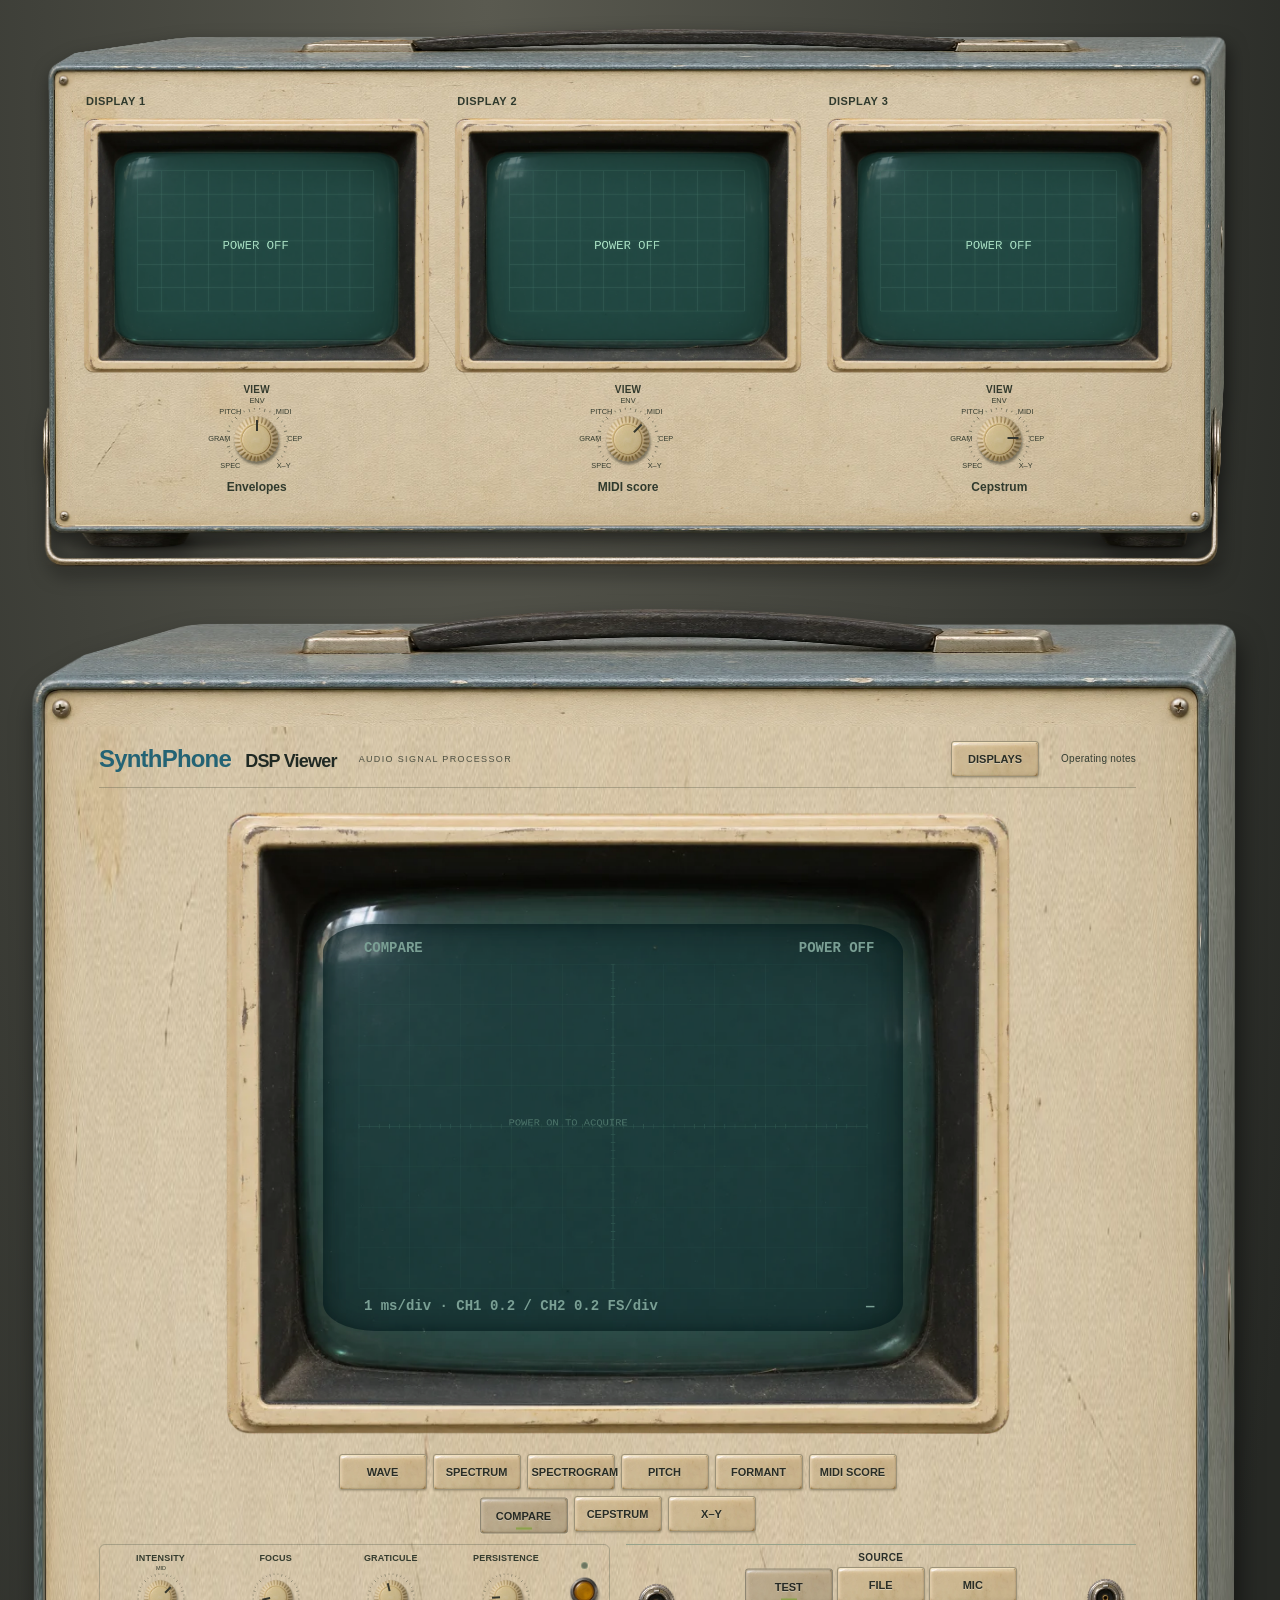
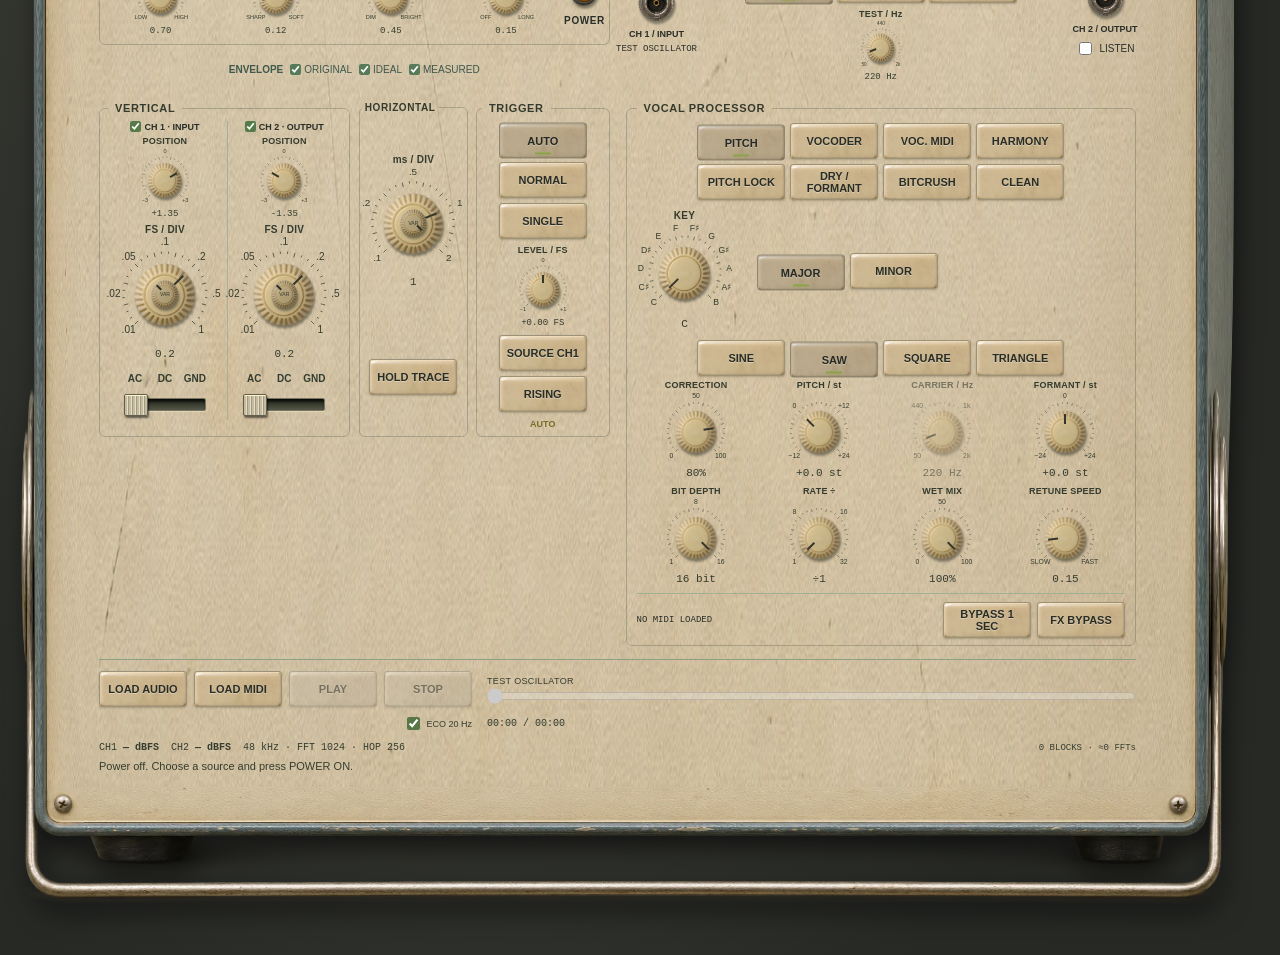
==== index.html @ 5a3a3dd5 "Deploy readable displays and physical selectors from 62c17eb" ====
<!doctype html>
<html lang="en" data-build="2e76a7329f246b1b"><head><meta charset="utf-8"><meta name="viewport" content="width=device-width,initial-scale=1"><meta name="theme-color" content="#25383b"><meta name="description" content="SynthPhone DSP Viewer: a working Rust audio processor and oscilloscope for input/output waveform, spectrum, formant, pitch and MIDI analysis."><title>SynthPhone DSP Viewer</title><link rel="stylesheet" href="instrument.css?v=2e76a7329f246b1b"><link rel="stylesheet" href="./photographic.css?v=2e76a7329f246b1b"></head>
<body><main class="bench"><div class="scope-handle" aria-hidden="true"></div><section id="analysis-bay" class="analysis-bay" aria-label="Additional displays"><div class="aux-unit"><h2>DISPLAY 1</h2><div class="aux-hood"><canvas id="aux-0" width="600" height="400" role="img" aria-label="Signal measurement 1"></canvas></div><div class="knob-mount medium aux-selector" data-id="aux-view-0" data-label="VIEW" data-values="1,2,3,4,5,7,8" data-default="3" data-ticks="SPEC,GRAM,PITCH,ENV,MIDI,CEP,X–Y"></div></div><div class="aux-unit"><h2>DISPLAY 2</h2><div class="aux-hood"><canvas id="aux-1" width="600" height="400" role="img" aria-label="Signal measurement 2"></canvas></div><div class="knob-mount medium aux-selector" data-id="aux-view-1" data-label="VIEW" data-values="1,2,3,4,5,7,8" data-default="4" data-ticks="SPEC,GRAM,PITCH,ENV,MIDI,CEP,X–Y"></div></div><div class="aux-unit"><h2>DISPLAY 3</h2><div class="aux-hood"><canvas id="aux-2" width="600" height="400" role="img" aria-label="Signal measurement 3"></canvas></div><div class="knob-mount medium aux-selector" data-id="aux-view-2" data-label="VIEW" data-values="1,2,3,4,5,7,8" data-default="5" data-ticks="SPEC,GRAM,PITCH,ENV,MIDI,CEP,X–Y"></div></div></section><section class="instrument" data-mode="1" aria-label="SynthPhone DSP Viewer oscilloscope">
<div class="fastener top-left" aria-hidden="true"></div><div class="fastener top-right" aria-hidden="true"></div><div class="fastener bottom-left" aria-hidden="true"></div><div class="fastener bottom-right" aria-hidden="true"></div>
<header class="nameplate"><h1><span>SynthPhone</span> DSP Viewer</h1><span class="plate-spec">AUDIO SIGNAL PROCESSOR</span><button id="analysis-toggle" aria-expanded="true" aria-controls="analysis-bay">DISPLAYS</button><button id="help-button" class="flat-button" aria-controls="manual" aria-expanded="false">Operating notes</button></header>
<div class="front-panel"><div class="display-column">
<div class="crt-hood"><div class="hood-inner"><div class="crt-glass"><canvas id="grid" width="1000" height="800" aria-hidden="true"></canvas><canvas id="scope" width="1000" height="800" aria-label="Live input and output measurement display"></canvas><div class="crt-readout crt-top"><span id="view-label">COMPARE</span><span id="screen-state">POWER OFF</span></div><div class="crt-readout crt-bottom"><span id="screen-scale">1 ms/div · 0.1 FS/div</span><span id="measurement">—</span></div><div class="glass-reflection" aria-hidden="true"></div></div></div></div>
<div class="measurement-bank" role="group" aria-label="Display measurement"><button data-view="0">WAVE</button><button data-view="1">SPECTRUM</button><button data-view="2">SPECTROGRAM</button><button data-view="3">PITCH</button><button data-view="4">FORMANT</button><button data-view="5">MIDI SCORE</button><button data-view="6" class="selected" aria-pressed="true">COMPARE</button><button data-view="7">CEPSTRUM</button><button data-view="8">X–Y</button></div>
<div class="crt-adjustments"><div class="knob-mount small" data-id="intensity" data-label="INTENSITY" data-min="0.1" data-max="1" data-step="0.01" data-default="0.7" data-ticks="LOW,MID,HIGH"></div><div class="knob-mount small" data-id="focus" data-label="FOCUS" data-min="0" data-max="1" data-step="0.01" data-default="0.12" data-ticks="SHARP,SOFT"></div><div class="knob-mount small" data-id="illumination" data-label="GRATICULE" data-min="0" data-max="1" data-step="0.01" data-default="0.45" data-ticks="DIM,BRIGHT"></div><div class="knob-mount small" data-id="persistence" data-label="PERSISTENCE" data-min="0" data-max="1" data-step="0.01" data-default="0.15" data-ticks="OFF,LONG"></div><div class="power-control"><span id="power-led" class="indicator"></span><button id="power" aria-label="Power" class="power-rocker" aria-pressed="false">POWER ON</button><small>POWER</small></div></div>
<div class="overlay-switches" role="group" aria-label="Spectral envelope curves"><span>ENVELOPE</span><label><input id="env-before" type="checkbox" checked>ORIGINAL</label><label><input id="env-ideal" type="checkbox" checked>IDEAL</label><label><input id="env-actual" type="checkbox" checked>MEASURED</label></div>
<div class="patch-row"><div class="patch-point"><button id="patch-input" class="bnc" aria-label="Input connector: load audio file"><span></span></button><b>CH 1 / INPUT</b><small id="source-name">TEST OSCILLATOR</small></div><div class="source-switch"><span>SOURCE</span><div class="button-strip" role="group" aria-label="Audio source"><button data-source="tone" class="selected">TEST</button><button data-source="file">FILE</button><button data-source="mic">MIC</button></div><select id="source" class="sr-only" aria-label="Audio source"><option value="tone">Test oscillator</option><option value="file">Audio file</option><option value="mic">Microphone</option></select><div class="knob-mount tiny" data-id="test-frequency" data-label="TEST / Hz" data-min="50" data-max="2000" data-step="1" data-default="220" data-ticks="50,440,2k"></div></div><div class="patch-point"><button id="patch-output" class="bnc" aria-label="Output connector: toggle listening" aria-pressed="false"><span></span></button><b>CH 2 / OUTPUT</b><label class="listen-label"><input type="checkbox" id="monitor">LISTEN</label></div></div>
</div>
<div class="controls-column"><div class="scope-controls">
<fieldset class="vertical-bank"><legend>VERTICAL</legend><div class="channel-pair"><div class="channel-control"><label class="channel-enable"><input id="show-a" type="checkbox" checked>CH 1 · INPUT</label><div class="knob-mount small" data-id="position-a" data-label="POSITION" data-min="-3" data-max="3" data-step="0.05" data-default="1.35" data-ticks="−3,0,+3"></div><div class="knob-mount large" data-id="vertical" data-label="FS / DIV" data-values="0.01,0.02,0.05,0.1,0.2,0.5,1" data-default="4" data-ticks=".01,.02,.05,.1,.2,.5,1"></div><div class="coupling" role="radiogroup" aria-label="Input coupling"><label><input type="radio" name="coupling-a" value="0" checked>AC</label><label><input type="radio" name="coupling-a" value="1">DC</label><label><input type="radio" name="coupling-a" value="2">GND</label></div></div><div class="channel-control"><label class="channel-enable"><input id="show-b" type="checkbox" checked>CH 2 · OUTPUT</label><div class="knob-mount small" data-id="position-b" data-label="POSITION" data-min="-3" data-max="3" data-step="0.05" data-default="-1.35" data-ticks="−3,0,+3"></div><div class="knob-mount large" data-id="vertical-out" data-label="FS / DIV" data-values="0.01,0.02,0.05,0.1,0.2,0.5,1" data-default="4" data-ticks=".01,.02,.05,.1,.2,.5,1"></div><div class="coupling" role="radiogroup" aria-label="Output coupling"><label><input type="radio" name="coupling-b" value="0" checked>AC</label><label><input type="radio" name="coupling-b" value="1">DC</label><label><input type="radio" name="coupling-b" value="2">GND</label></div></div></div></fieldset>
<div class="sweep-trigger"><fieldset class="horizontal-bank"><legend>HORIZONTAL</legend><div class="knob-mount large" data-id="timebase" data-label="ms / DIV" data-values="0.1,0.2,0.5,1,2" data-default="3" data-ticks=".1,.2,.5,1,2"></div><button id="freeze" class="square-button" aria-pressed="false">HOLD TRACE</button></fieldset><fieldset class="trigger-bank"><legend>TRIGGER</legend><div class="button-strip" role="group" aria-label="Trigger mode"><button data-trigger="0" class="selected">AUTO</button><button data-trigger="1">NORMAL</button><button data-trigger="2">SINGLE</button></div><div class="knob-mount small" data-id="trigger-level" data-label="LEVEL / FS" data-min="-1" data-max="1" data-step="0.01" data-default="0" data-ticks="−1,0,+1"></div><div class="trigger-switches"><button id="trigger-source" aria-pressed="false">SOURCE CH1</button><button id="trigger-slope" aria-pressed="false">RISING</button></div><span id="trigger-led" class="trigger-lamp">AUTO</span></fieldset></div>
</div>
<fieldset class="processor-bank"><legend>VOCAL PROCESSOR</legend><div class="mode-bank" role="group" aria-label="Processing mode"><button data-effect="1" class="selected">PITCH</button><button data-effect="2">VOCODER</button><button data-effect="6">VOC. MIDI</button><button data-effect="4">HARMONY</button><button data-effect="7">PITCH LOCK</button><button data-effect="5">DRY / FORMANT</button><button data-effect="3">BITCRUSH</button><button data-effect="0">CLEAN</button></div><select id="effect" class="sr-only" aria-label="Processing mode"><option value="0">Clean</option><option value="1" selected>Pitch correction</option><option value="2">Vocoder</option><option value="3">Bitcrusher</option><option value="4">Harmony (MIDI)</option><option value="5">Dry / formant</option><option value="6">Vocoder harmony (MIDI)</option><option value="7">Pitch lock (MIDI)</option></select>
<div class="processor-selectors"><div class="knob-mount medium key-selector" data-id="key" data-label="KEY" data-min="0" data-max="11" data-step="1" data-default="0" data-ticks="C,C♯,D,D♯,E,F,F♯,G,G♯,A,A♯,B"></div><div class="scale-bank" role="group" aria-label="Scale"><button data-scale="0" aria-pressed="true" class="selected">MAJOR</button><button data-scale="12" aria-pressed="false">MINOR</button><input type="hidden" id="scale" value="0"></div><div class="carrier-wave" role="group" aria-label="Carrier waveform"><button data-carrier="0">SINE</button><button data-carrier="1" class="selected">SAW</button><button data-carrier="2">SQUARE</button><button data-carrier="3">TRIANGLE</button></div><input type="hidden" id="carrier" value="1"></div>
<div class="dsp-knobs"><div class="mode-pitch"><div class="knob-mount medium" data-id="strength" data-label="CORRECTION" data-min="0" data-max="1" data-step="0.01" data-default="0.8" data-ticks="0,50,100" data-unit="%"></div></div><div class="mode-harmony"><div class="knob-mount medium" data-id="harmony-strength" data-label="HARMONY CORR." data-min="0" data-max="1" data-step="0.01" data-default="0.8" data-ticks="0,50,100" data-unit="%"></div></div><div class="mode-pitch"><div class="knob-mount medium" data-id="shift" data-label="PITCH / st" data-min="-12" data-max="24" data-step="0.5" data-default="0" data-ticks="−12,0,+12,+24"></div></div><div class="mode-harmony"><div class="knob-mount medium" data-id="harmony-shift" data-label="HARMONY / st" data-min="-12" data-max="24" data-step="0.5" data-default="0" data-ticks="−12,0,+12,+24"></div></div><div class="knob-mount medium" data-id="frequency" data-label="CARRIER / Hz" data-min="50" data-max="2000" data-step="1" data-default="220" data-ticks="50,440,1k,2k"></div><div class="knob-mount medium" data-id="formant" data-label="FORMANT / st" data-min="-24" data-max="24" data-step="0.5" data-default="0" data-ticks="−24,0,+24"></div><div class="knob-mount medium" data-id="bits" data-label="BIT DEPTH" data-min="1" data-max="16" data-step="1" data-default="16" data-ticks="1,8,16"></div><div class="knob-mount medium" data-id="reduction" data-label="RATE ÷" data-min="1" data-max="32" data-step="1" data-default="1" data-ticks="1,8,16,32"></div><div class="knob-mount medium" data-id="mix" data-label="WET MIX" data-min="0" data-max="1" data-step="0.01" data-default="1" data-ticks="0,50,100" data-unit="%"></div><div class="knob-mount medium" data-id="speed" data-label="RETUNE SPEED" data-min="0.01" data-max="1" data-step="0.01" data-default="0.15" data-ticks="SLOW,FAST"></div></div>
<div class="processor-bottom"><span id="midi-name">NO MIDI LOADED</span><button id="bypass-now">BYPASS 1 SEC</button><button id="bypass" aria-pressed="false">FX BYPASS</button></div></fieldset>
</div></div>
<div class="transport"><button id="load-audio">LOAD AUDIO</button><button id="load-midi">LOAD MIDI</button><button id="play" disabled>PLAY</button><button id="stop" disabled>STOP</button><div class="seek-control"><label id="transport-name" for="seek">TEST OSCILLATOR</label><input id="seek" type="range" min="0" max="1000" value="0" step="0.5" aria-label="Audio file position" disabled></div><output id="play-time">00:00 / 00:00</output><label class="eco-switch"><input id="eco" type="checkbox" checked>ECO 20 Hz</label></div>
<div class="measurement-strip"><span>CH1 <output id="input-level">— dBFS</output></span><span>CH2 <output id="output-level">— dBFS</output></span><span id="engine-info">48 kHz · FFT 1024 · HOP 256</span><span id="stats" title="FFT count and operation comparisons are estimates; the audio block count is measured.">0 BLOCKS · 0 FFTs</span></div><p id="status" role="status" aria-live="polite">Power off. Choose a source and press POWER ON.</p><input hidden id="audio-file" type="file" accept="audio/*"><input hidden id="midi-file" type="file" accept=".mid,.midi">
</section><div class="folding-stand" aria-hidden="true"><span></span></div>
<section id="manual" class="operating-notes" hidden><h2>Operating notes</h2><p>Power on starts the selected input. Load an audio file or use the built-in test oscillator; microphone input starts muted. Enable LISTEN at the output connector to hear the processor. Use headphones with a microphone.</p><p>Drag a knob around its center or vertically; use its arrow keys or mouse wheel for small adjustments, Shift for finer movement, and double-click to reset. Channel scale and position affect the display. FS/div means normalized audio full scale, not calibrated electrical volts.</p><p>AUTO shows the current capture even without a trigger. NORMAL waits for a matching edge. SINGLE captures one triggered waveform and holds it; press SINGLE to re-arm. HOLD freezes the display while audio continues. Intensity, focus, graticule and persistence adjust the CRT display.</p><p>COMPARE shows input/output waveforms, spectra, spectrograms and pitch together. SPECTRUM and FORMANT include original, ideal shifted and measured spectral envelopes. MIDI SCORE shows the loaded melody and active target. CEPSTRUM and X–Y are additional views.</p><p>Pitch, vocoder, MIDI vocoder, eight-note harmony, MIDI pitch lock and dry/formant modes preserve the original viewer's controls. Pitch and harmony shifts span −12 to +24 semitones; formant shift spans −24 to +24. Bitcrush and rate reduction operate before the vocal effect. Pitch lock passes through before the first MIDI target, then holds the last target across rests. MIDI and audio restart together when seeking or looping an audio file.</p><p>Audio and MIDI stay in your browser. This instrument uses the shared Rust DSP library; it is not the Virtual Daisy ARM emulator. Fixed 1024-point FFT, 256-sample hop. The audio adapter adds roughly 21.3 ms at 48 kHz, plus browser/device latency. Harmony correction interpolates targets in pitch space. Browser decoding may resample a file to the audio context rate.</p><p>Original feature parity and the reference-photo critique are in the <a href="https://github.com/nathansbradshaw/synthphone-diagrams/tree/main/docs">source documentation</a>. <a href="https://github.com/nathansbradshaw/synthphone-diagrams">Source</a> · AI made · <a href="https://0rwx.com/">0rwx X</a></p></section></main>
<script type="module">import init,{mount} from './pkg/dsp_viewer_web.js?v=2e76a7329f246b1b';try{await init({module_or_path:'./pkg/dsp_viewer_web_bg.wasm?v=2e76a7329f246b1b'});mount();}catch(e){document.getElementById('status').textContent='Could not start: '+e;console.error(e);}</script></body></html>
---- instrument.css ----
:root{color-scheme:light;font:14px Arial,Helvetica,sans-serif;background:#303332;color:#1c2827;--case:#476874;--panel:#d1d2c4;--ink:#2b3b39;--trace:#6cffe0;--phosphor:#123f40}*{box-sizing:border-box}body{margin:0;background:linear-gradient(115deg,#343937,#242927);min-height:100vh;padding:62px 22px 36px}button,input,select{font:inherit}button{cursor:pointer}button:disabled{cursor:default;color:#778174}button:focus-visible,input:focus-visible,select:focus-visible,a:focus-visible{outline:2px solid #193f71;outline-offset:3px}button{min-height:29px;color:#263a35;border:1px solid #899584;border-bottom:2px solid #71806c;border-radius:2px;background:linear-gradient(110deg,#eeeddd,#c9ceba);padding:5px 8px;font-size:11px;font-weight:600;letter-spacing:.025em;box-shadow:inset 0 1px #ffffec99,1px 2px 2px #3c52332a}button:active,button[aria-pressed=true],button.selected{border-bottom-width:1px;border-top-width:2px;background:#99a890;box-shadow:inset 0 2px 3px #4057394d;transform:translateY(1px)}button.selected,button[aria-pressed=true]{color:#142e23}button.selected:after{content:'';display:block;height:2px;background:#baf083;max-width:20px;margin:3px auto -1px;box-shadow:0 0 3px #c0ff8d70}.bench{position:relative;max-width:1460px;margin:0 auto}.scope-handle{position:absolute;left:30%;right:30%;top:-41px;height:60px;border:13px solid #283f43;border-top-width:18px;border-bottom:0;border-radius:33px 33px 0 0;box-shadow:inset 0 3px 2px #6991904d,0 -1px #607d78;z-index:0;background:transparent}.instrument{position:relative;isolation:isolate;border:12px solid var(--case);border-bottom-width:17px;border-right-width:16px;border-top-width:16px;border-radius:11px;background:linear-gradient(102deg,#dcddcf,#c8cbbc);padding:15px 22px 10px;box-shadow:inset 0 0 0 1px #f4f4e2,inset 0 1px 1px #fff8,inset -4px -5px 4px #61776a8c,6px 8px 0 #2d4650,12px 18px 25px #0008,0 3px 1px #1c333b}.instrument:before{content:'';position:absolute;left:-7px;right:0;top:-36px;height:22px;border-radius:7px 7px 0 0;background:linear-gradient(#557884,#3b5965);transform:skewX(-17deg);transform-origin:bottom left;border-top:1px solid #829b9f;box-shadow:inset 0 1px #a9b5ac4d;z-index:-1}.instrument:after{content:'';position:absolute;right:-31px;top:-21px;bottom:-6px;width:16px;background:linear-gradient(90deg,#344d58,#253e47);transform:skewY(-40deg);transform-origin:top left;border-radius:0 6px 7px 0;z-index:-1}.fastener{position:absolute;width:9px;height:9px;border-radius:50%;background:radial-gradient(circle at 35% 25%,#f0efdb,#8d9a87 60%,#546955);box-shadow:0 1px 1px #52634e,inset 0 0 1px #344c3a}.fastener:before{content:'';position:absolute;left:2px;right:2px;top:4px;height:1px;background:#364932;transform:rotate(-30deg)}.top-left{top:5px;left:5px}.top-right{top:5px;right:5px}.bottom-left{bottom:5px;left:5px}.bottom-right{bottom:5px;right:5px}.nameplate{display:flex;gap:22px;align-items:center;padding-bottom:10px;margin-bottom:12px;border-bottom:1px solid #8e9d8d}.nameplate h1{font-size:18px;letter-spacing:-.5px;margin:0;font-weight:600;white-space:nowrap}.nameplate h1 span{font-weight:700;color:#365f6d;margin-right:10px;font-size:21px}.plate-spec{font-size:10px;letter-spacing:.15em;color:#4d655d}.flat-button{margin-left:auto;font-weight:400;background:transparent;border:0;box-shadow:none;color:#405c51;min-height:26px;font-size:11px}.front-panel{display:grid;grid-template-columns:minmax(0,46fr) minmax(0,54fr);gap:22px;align-items:start}.display-column,.controls-column{min-width:0}.crt-hood{background:linear-gradient(125deg,#797e6c,#a4aa94 49%,#687560);padding:10px 12px 11px 9px;border:1px solid #7c8b76;border-bottom-color:#edf0d8;border-radius:13px 10px 11px 13px;box-shadow:inset 2px 3px 3px #2a3d2377,1px 1px 1px #f3f4df}.hood-inner{padding:18px 10px 8px 21px;border-radius:8px;background:linear-gradient(110deg,#202c27,#111e18 29%,#1f2d25 83%,#4b5747);box-shadow:inset 4px 4px 12px #07100c,inset -4px -4px 6px #64725b}.crt-glass{position:relative;background:radial-gradient(ellipse at 40% 40%,#175b5a,#0b353a 85%,#132d2f);aspect-ratio:1.32;border-radius:7% / 6%;overflow:hidden;border:1px solid #354c40;box-shadow:inset 0 0 24px #011d228c,inset 0 1px 4px #021516}#grid,#scope{position:absolute;inset:0;width:100%;height:100%;display:block;pointer-events:none}#grid{opacity:var(--grid-opacity,.45)}#scope{filter:blur(var(--focus-blur,.1px));opacity:var(--trace-opacity,.7)}.crt-readout{position:absolute;left:7%;right:5%;font:clamp(10px,.96vw,14px) 'Courier New',monospace;font-weight:600;color:#80f4cb;display:flex;gap:8px;justify-content:space-between;pointer-events:none;text-shadow:0 0 3px #5cffb85c;z-index:2}.crt-top{top:4%}.crt-bottom{bottom:4%}.crt-bottom #screen-scale{white-space:pre-line}.glass-reflection{position:absolute;inset:0;pointer-events:none;background:linear-gradient(110deg,#c2e8d910 0%,#c2e8d900 19%,transparent 68%,#02181838 100%);box-shadow:inset 0 0 16px #001c1d77;border-radius:inherit}.instrument:not(.powered) .crt-glass{background:radial-gradient(ellipse at 40% 45%,#18474a,#152f36 80%)}.instrument:not(.powered) .crt-readout{color:#7a9f94;text-shadow:none}.measurement-bank{display:grid;grid-template-columns:repeat(5,minmax(0,1fr));gap:5px;margin:10px 2px 0}.measurement-bank button{font-size:10px;padding:5px 1px;min-height:27px}.measurement-bank button:nth-last-child(-n+4){position:relative;left:50%}.crt-adjustments{display:grid;grid-template-columns:repeat(4,minmax(0,1fr)) 66px;align-items:center;border:1px solid #96a38d;border-radius:3px;padding:5px 4px 3px;margin-top:12px;min-height:89px}.knob-mount{position:relative;text-align:center;min-width:0;display:flex;align-items:center;flex-direction:column;--size:76px;--angle:0deg}.knob-label{font-size:10px;letter-spacing:.025em;line-height:1.2;font-weight:600;color:#30463d;margin-bottom:2px;white-space:nowrap}.knob-face{width:var(--size);height:var(--size);position:relative;flex-shrink:0;touch-action:none}.knob-scale{position:absolute;inset:0;width:100%;height:100%;overflow:visible;pointer-events:none}.knob-scale line{stroke:#43594a;stroke-width:.65}.knob-scale text{fill:#425749;font:9px Arial,sans-serif;text-anchor:middle;dominant-baseline:middle}.knob-shaft{position:absolute;inset:21%;border-radius:50%;border:1px solid #aab29c;background:repeating-conic-gradient(from 2deg,#b5bf9f 0deg 7deg,#dce0bf 8deg 13deg,#adba99 14deg 15deg);box-shadow:2px 3px 2px #485e3c55,inset 1px 1px 1px #f5f6d3;transform:rotate(var(--angle));pointer-events:none}.knob-shaft:before{content:'';position:absolute;inset:15%;border-radius:50%;background:linear-gradient(130deg,#e8e9c9,#cdd6af 50%,#b9c6a0);box-shadow:inset 1px 1px 1px #f3f3d7,inset -1px -2px 1px #a7b694}.knob-shaft:after{content:'';position:absolute;top:6%;left:calc(50% - 1px);width:2px;height:25%;background:#3a4e3e;border-radius:1px;box-shadow:1px 0 #eff0cf70}.large{--size:112px}.large .knob-shaft{inset:24%;border-width:2px;box-shadow:3px 5px 3px #40553655,inset 1px 1px #f3f3d6}.large .knob-shaft:before{inset:27%;border:1px solid #9eac8d;background:radial-gradient(circle at 35% 30%,#d5dabb,#aaba95)}.large .knob-shaft:after{height:28%;top:3%;width:3px}.large .knob-scale text{font-size:9px}.small{--size:62px}.small .knob-label{font-size:9px}.small .knob-shaft{inset:22%;background:repeating-conic-gradient(#bbc6a9 0deg 12deg,#e0e4c9 13deg 22deg,#b2bfa1 23deg 25deg)}.tiny{--size:52px}.tiny .knob-label{font-size:9px}.medium{--size:76px}.knob-input{position:absolute;inset:0;width:100%;height:100%;opacity:.001;margin:0;cursor:grab;touch-action:none}.knob-input:active{cursor:grabbing}.knob-face:has(input:focus-visible){outline:2px solid #1c3e67;outline-offset:2px;border-radius:50%}.knob-value{font:11px 'Courier New',monospace;color:#405541;line-height:1.2;min-height:13px;margin-top:-2px;white-space:nowrap}.small .knob-value,.tiny .knob-value{font-size:9px;min-height:10px}.knob-input:disabled{cursor:default}.knob-mount:has(input:disabled){opacity:.45}.power-control{display:flex;align-items:center;flex-direction:column;gap:7px}.power-control small{font-size:10px;font-weight:600;letter-spacing:.06em}.power-rocker{border:2px solid #273a31;border-radius:13px;width:38px;height:33px;min-height:33px;padding:0;background:radial-gradient(circle at 40% 30%,#dbc944,#b29826 62%,#706a29);font-size:0;box-shadow:0 0 0 3px #728174,inset 0 0 0 2px #b4b567}.power-rocker:after{content:'I';display:block;font:600 15px Arial;color:#3b4429;background:transparent!important;box-shadow:none!important;margin:auto!important;height:auto!important}.power-rocker[aria-pressed=true]{background:radial-gradient(circle at 40% 30%,#e4d757,#bdac2d);box-shadow:0 0 0 3px #728174,inset 1px 2px 3px #74661c}.indicator{display:block;width:5px;height:5px;border-radius:50%;background:#6d7561;box-shadow:0 0 0 1px #8b9479}.indicator.on{background:#d6e945;box-shadow:0 0 4px #d6e945,0 0 0 1px #9eab65}.overlay-switches{display:flex;align-items:center;justify-content:center;gap:10px;margin:9px 1px 4px;font-size:9px;color:#3f594d;flex-wrap:wrap;min-height:18px}.overlay-switches>span{font-weight:bold}.overlay-switches label{display:flex;gap:3px;align-items:center}.overlay-switches input{accent-color:#577a59;width:11px;height:11px;margin:0}.patch-row{display:grid;grid-template-columns:1fr 1.2fr 1fr;align-items:center;border-top:1px solid #96a28b;margin-top:9px;padding-top:10px;gap:8px}.patch-point{display:flex;align-items:center;flex-direction:column;gap:5px;min-width:0}.patch-point b{font-size:10px;font-weight:600}.patch-point small{font:9px 'Courier New',monospace;max-width:150px;overflow:hidden;text-overflow:ellipsis;white-space:nowrap}.bnc{position:relative;width:43px;height:43px;border-radius:50%;border:2px solid #828d7c;background:conic-gradient(#d9dec6,#80957f,#e1e4d0,#8b9b88,#c4cdb7,#d8ddc6);box-shadow:0 0 0 2px #b5c0a3,1px 3px 3px #41583e66,inset 0 0 0 4px #9eae92;padding:0;flex-shrink:0}.bnc span{position:absolute;inset:9px;border-radius:50%;background:radial-gradient(circle,#212c25 0% 30%,#c7ceb3 32% 39%,#324331 42% 72%,#91a380 75%);border:1px solid #556d4f}.bnc.connected span{background:radial-gradient(circle at 35% 30%,#526760,#1a2b24 70%);inset:3px;border:4px solid #647c62;box-shadow:1px 3px 3px #1f342c77}.bnc.connected:after{content:'';position:absolute;left:12px;top:28px;width:16px;height:38px;background:linear-gradient(90deg,#152b25,#334c41,#132a22);border-radius:3px 3px 10px 10px;transform:rotate(8deg);transform-origin:top center;pointer-events:none;box-shadow:2px 3px 3px #53614d66;z-index:5}.listen-label{font-size:10px;display:flex;align-items:center;gap:4px}.listen-label input{accent-color:#51714d}.source-switch{display:flex;align-items:center;flex-direction:column;gap:4px}.source-switch>span{font-size:10px;font-weight:600;letter-spacing:.04em}.source-switch .knob-mount{margin-top:2px}.scope-controls{display:grid;grid-template-columns:minmax(0,1fr) minmax(0,.95fr);gap:10px}fieldset{min-width:0;margin:0;padding:7px 8px 9px;border:1px solid #96a28e;border-radius:4px;box-shadow:0 1px 0 #eff1dc88}legend{font-size:11px;font-weight:700;letter-spacing:.06em;padding:0 7px;color:#314b43}.channel-pair{display:grid;grid-template-columns:1fr 1fr;gap:5px}.channel-control{min-width:0;display:flex;align-items:center;flex-direction:column;gap:4px}.channel-enable{font-size:9px;display:flex;align-items:center;gap:3px;font-weight:600;white-space:nowrap}.channel-enable input{width:11px;height:11px;margin:0;accent-color:#567b4b}.channel-control+.channel-control{border-left:1px solid #a4b29a}.coupling{display:flex;justify-content:center;gap:3px;font-size:9px;padding-top:3px}.coupling label{position:relative;min-width:23px;padding:4px 2px;text-align:center;border:1px solid #92a184;background:#dce1cd;box-shadow:inset 0 1px #f8f8e1;cursor:pointer}.coupling input{position:absolute;inset:0;width:100%;height:100%;opacity:0;margin:0;cursor:pointer}.coupling label:has(input:checked){background:#a5b292;box-shadow:inset 0 1px 2px #5e76525c}.coupling label:has(input:focus-visible){outline:2px solid #193f71}.sweep-trigger{display:grid;grid-template-columns:.9fr 1.1fr;gap:8px}.horizontal-bank{display:flex;flex-direction:column;align-items:center;justify-content:space-around;padding:10px 2px}.horizontal-bank legend{font-size:10px;padding:0 3px}.horizontal-bank .large{--size:110px}.horizontal-bank .knob-label{font-size:10px}.square-button{font-size:9px;margin-top:9px;max-width:88px}.trigger-bank{padding:7px 5px}.trigger-bank .button-strip{display:flex;flex-direction:column;gap:4px}.trigger-bank .button-strip button{font-size:9px;min-height:23px;padding:3px}.trigger-bank>.knob-mount{margin:6px 0}.trigger-switches{display:grid;gap:4px}.trigger-switches button{font-size:9px;min-height:22px;padding:3px}.trigger-lamp{font-size:9px;font-weight:bold;text-align:center;display:block;margin-top:7px;color:#7b6c28}.trigger-lamp.triggered{color:#3a692c;text-shadow:0 0 4px #b8e35f}.processor-bank{margin-top:11px;padding:9px 10px 7px}.mode-bank{display:grid;grid-template-columns:repeat(4,minmax(0,1fr));gap:5px}.mode-bank button{font-size:9px;padding:4px 2px;min-height:26px}.processor-selectors{display:flex;flex-wrap:wrap;align-items:center;justify-content:space-between;gap:7px;margin:10px 0 4px}.processor-selectors>label{display:flex;align-items:center;gap:4px;font-size:9px;font-weight:600}.processor-selectors select{font-size:11px;border:1px solid #8c9e84;background:#e4e8d5;border-radius:2px;color:#304c3f;padding:3px 1px;min-width:41px}.carrier-wave{display:flex;gap:3px}.carrier-wave button{font-size:8px;min-height:23px;padding:3px 5px}.dsp-knobs{display:grid;grid-template-columns:repeat(4,minmax(0,1fr));gap:6px 4px;align-items:start}.dsp-knobs .knob-label{font-size:9px}.mode-harmony{display:none}.instrument[data-mode="4"] .mode-harmony{display:block}.instrument[data-mode="4"] .mode-pitch{display:none}.processor-bottom{display:flex;align-items:center;gap:6px;border-top:1px solid #a1b093;margin-top:7px;padding-top:8px}.processor-bottom #midi-name{font:9px 'Courier New',monospace;flex:1;min-width:0;overflow:hidden;text-overflow:ellipsis;white-space:nowrap}.processor-bottom button{font-size:9px;min-height:24px;padding:4px}.transport{display:flex;gap:7px;align-items:center;border-top:1px solid #8d9f87;margin-top:13px;padding-top:11px}.transport button{font-size:10px;white-space:nowrap}.seek-control{flex:1;min-width:40px;display:flex;flex-direction:column;gap:4px;margin:0 8px}.seek-control label{font-size:9px;white-space:nowrap;overflow:hidden;text-overflow:ellipsis;letter-spacing:.04em}.seek-control input{margin:0;width:100%;height:12px;accent-color:#526e4c}.transport output{font:10px 'Courier New',monospace;white-space:nowrap}.eco-switch{font-size:9px;display:flex;gap:3px;align-items:center;white-space:nowrap}.eco-switch input{accent-color:#587745}.measurement-strip{display:flex;justify-content:space-between;gap:12px;align-items:center;padding-top:9px;font:10px 'Courier New',monospace;color:#425d4b;flex-wrap:wrap}.measurement-strip output{font-weight:bold}.measurement-strip #stats{margin-left:auto;font-size:9px}#status{font-size:11px;color:#435b4c;margin:7px 0 0;min-height:15px}.folding-stand{position:relative;height:64px;border-left:5px solid #748982;border-right:5px solid #6c8179;max-width:93%;margin:-9px auto 0;border-radius:0 0 22px 22px;transform:perspective(300px) rotateX(-14deg);box-shadow:inset 2px 0 #adbbb2,inset -2px 0 #3c5650,1px 2px 2px #172e2880;pointer-events:none;z-index:-1}.folding-stand span{position:absolute;left:4%;right:4%;bottom:0;height:11px;background:linear-gradient(#7a8e84,#344b42);border-radius:7px;box-shadow:1px 3px 6px #0009}.folding-stand span:after{content:'';display:block;width:46%;height:15px;margin:-2px auto;background:linear-gradient(#344a42,#192d26);border-radius:4px;box-shadow:inset 0 1px #617369}.operating-notes{color:#bcc8bb;max-width:1000px;margin:30px auto 0;font-size:14px;line-height:1.7}.operating-notes h2{font-size:18px;color:#e0e7da}.operating-notes a{color:#c6e0bc}.sr-only{position:absolute;width:1px;height:1px;overflow:hidden;clip-path:inset(50%);white-space:nowrap;border:0;padding:0;margin:-1px}[hidden]{display:none!important}.button-strip{display:flex;gap:4px}.button-strip button{font-size:10px;padding:4px 7px;min-height:23px}
@media(min-width:1400px){.medium{--size:87px}.small{--size:67px}.large{--size:124px}.horizontal-bank .large{--size:124px}.knob-label,.dsp-knobs .knob-label{font-size:10px}.measurement-bank button,.mode-bank button{font-size:11px}.channel-enable{font-size:11px}.scope-controls{gap:13px}.sweep-trigger{gap:11px}}
@media(max-width:1100px){body{padding:53px 15px 25px}.instrument{padding:13px 14px 10px}.front-panel{grid-template-columns:minmax(0,45fr) minmax(0,55fr);gap:14px}.scope-controls{grid-template-columns:1.05fr 1fr;gap:7px}.sweep-trigger{gap:6px}.large,.horizontal-bank .large{--size:91px}.small{--size:53px}.medium{--size:68px}.knob-label{font-size:9px}.knob-scale text{font-size:10px}.large .knob-scale text{font-size:10px}.crt-adjustments{grid-template-columns:repeat(4,minmax(0,1fr)) 49px}.power-rocker{width:30px;height:28px;min-height:28px}.power-control small{font-size:8px}.crt-readout{font-size:11px}.plate-spec{font-size:9px}.scope-controls legend{font-size:10px}.coupling{gap:2px}.coupling label{min-width:19px;font-size:8px}.mode-bank button{font-size:8px}.carrier-wave button{font-size:8px;padding:3px}.processor-selectors{gap:5px}.measurement-bank button{font-size:9px}.channel-enable{font-size:8px}.channel-control{gap:3px}.processor-bottom #midi-name{max-width:110px}.transport{flex-wrap:wrap}.seek-control{min-width:120px}.measurement-strip{font-size:9px}}
@media(max-width:850px){body{padding:50px 12px 22px}.front-panel{grid-template-columns:1fr}.nameplate h1{font-size:17px}.nameplate h1 span{font-size:19px}.plate-spec{display:none}.controls-column{margin-top:10px;display:grid;grid-template-columns:1fr 1.1fr;gap:12px;align-items:start}.scope-controls{grid-template-columns:1fr}.sweep-trigger{grid-template-columns:1fr 1fr}.processor-bank{margin-top:0}.vertical-bank{padding:7px}.channel-control{gap:2px}.channel-pair{gap:4px}.large,.horizontal-bank .large{--size:102px}.small{--size:60px}.medium{--size:77px}.knob-label,.dsp-knobs .knob-label{font-size:10px}.mode-bank button{font-size:9px}.dsp-knobs{grid-template-columns:repeat(2,minmax(0,1fr));gap:9px}.processor-selectors{flex-wrap:wrap;gap:9px}.carrier-wave{width:100%;justify-content:center}.processor-bottom{flex-wrap:wrap}.processor-bottom #midi-name{max-width:none;flex-basis:100%}.crt-glass{aspect-ratio:1.4}.crt-readout{font-size:14px}.measurement-bank{grid-template-columns:repeat(5,minmax(0,1fr));gap:6px}.measurement-bank button{font-size:12px;min-height:34px}.crt-adjustments{grid-template-columns:repeat(4,minmax(0,1fr)) 66px}.crt-adjustments .small{--size:73px}.crt-adjustments .knob-label{font-size:10px}.overlay-switches{font-size:11px}.patch-point b{font-size:12px}.patch-point small{font-size:11px}.source-switch>span{font-size:11px}.channel-enable{font-size:10px}.source-switch .tiny{--size:65px}.source-switch .tiny .knob-label{font-size:10px}.coupling label{font-size:10px;min-width:27px}.transport button{font-size:12px;min-height:35px}.transport output,.eco-switch{font-size:11px}.scope-controls legend{font-size:12px}.processor-selectors select{font-size:14px}.processor-selectors>label{font-size:11px}.carrier-wave button{font-size:10px;min-height:28px}.processor-bottom button{font-size:10px;min-height:29px}.processor-bottom #midi-name{font-size:10px}.knob-value{font-size:12px}.small .knob-value{font-size:10px}.trigger-bank .button-strip button,.trigger-switches button{font-size:11px;min-height:28px}.measurement-strip{font-size:11px}.measurement-strip #stats{font-size:10px}#status{font-size:12px}.folding-stand{height:49px}}
@media(max-width:540px){body{padding:44px 10px 20px}.instrument{padding:12px 9px 10px;border-width:8px;border-bottom-width:13px;border-right-width:10px}.instrument:before{top:-27px;height:18px}.instrument:after{right:-21px;width:11px;top:-19px}.nameplate{gap:8px;flex-wrap:wrap;margin-bottom:10px}.nameplate h1{font-size:15px}.nameplate h1 span{font-size:17px;margin-right:5px}.flat-button{font-size:10px;min-height:22px;padding:3px}.front-panel{gap:8px}.hood-inner{padding:12px 6px 5px 13px}.crt-hood{padding:7px}.crt-glass{aspect-ratio:1.25}.crt-readout{font-size:10px;left:5%;right:4%}.measurement-bank{grid-template-columns:repeat(3,minmax(0,1fr));gap:5px}.measurement-bank button{font-size:11px;min-height:35px}.measurement-bank button:nth-last-child(-n+4){left:0}.crt-adjustments{grid-template-columns:repeat(4,minmax(0,1fr))}.crt-adjustments .small{--size:60px}.crt-adjustments .knob-label{font-size:8px}.power-control{grid-column:1/-1;flex-direction:row;justify-content:center;gap:13px;margin:5px 0}.power-control small{font-size:11px}.power-rocker{width:36px;height:30px;min-height:30px}.overlay-switches{gap:7px;font-size:10px}.patch-row{gap:4px}.source-switch .button-strip{gap:3px}.button-strip button{font-size:10px;padding:4px 6px;min-height:31px}.patch-point b{font-size:10px}.patch-point small{max-width:85px;font-size:9px}.source-switch .tiny{--size:58px}.source-switch .tiny .knob-label{font-size:8px}.controls-column{display:block}.scope-controls{grid-template-columns:1.1fr 1fr;gap:7px}.sweep-trigger{grid-template-columns:1fr}.trigger-bank .button-strip{flex-direction:row}.trigger-bank .button-strip button{font-size:9px;min-width:0;flex:1;padding:5px 2px}.trigger-bank>.knob-mount{--size:64px}.trigger-switches{grid-template-columns:1fr 1fr;gap:3px}.trigger-switches button{font-size:9px;padding:3px}.horizontal-bank{display:flex;flex-direction:row;flex-wrap:wrap;padding:4px 2px 8px;justify-content:center}.horizontal-bank .large{--size:94px}.horizontal-bank legend{font-size:11px}.horizontal-bank .square-button{margin-top:0;max-width:none;min-width:90%;font-size:10px}.channel-control .small{--size:62px}.channel-control .large{--size:88px}.channel-enable{white-space:normal;font-size:9px;gap:3px;align-items:start;min-height:25px}.channel-enable input{width:13px;height:13px;flex-shrink:0}.channel-pair{gap:2px}.coupling{flex-direction:column;width:70%;margin-top:8px;gap:5px}.coupling label{font-size:11px;min-height:25px;display:grid;place-items:center}.channel-control{gap:9px}.processor-bank{margin-top:13px;padding:9px 7px}.dsp-knobs{grid-template-columns:repeat(4,minmax(0,1fr));gap:10px 2px}.medium{--size:69px}.dsp-knobs .knob-label{font-size:8px}.processor-selectors{gap:8px}.processor-selectors select{font-size:16px}.processor-selectors>label{font-size:11px}.carrier-wave{width:auto}.carrier-wave button{font-size:9px;min-height:29px}.mode-bank{gap:5px}.mode-bank button{font-size:9px;min-height:35px}.processor-bottom{justify-content:space-between}.processor-bottom #midi-name{flex-basis:100%;max-width:100%;font-size:11px}.processor-bottom button{font-size:11px;min-height:32px}.transport{gap:6px}.transport button{font-size:11px;flex:1;min-height:36px}.seek-control{flex-basis:100%;margin:3px 0;order:2}.seek-control label{font-size:11px}.seek-control input{height:20px}.transport output{order:3;flex:1}.eco-switch{order:3}.measurement-strip{font-size:10px;gap:6px}.measurement-strip #stats{font-size:9px;margin-left:0;flex-basis:100%}.measurement-strip #engine-info{flex-basis:100%}#status{font-size:12px;line-height:1.4}.folding-stand{height:39px}.operating-notes{font-size:14px}.source-switch>span{font-size:10px}}
@media(prefers-reduced-motion:reduce){*{scroll-behavior:auto}}
.bench{isolation:isolate}.fine-knob{position:absolute;left:37%;top:37%;width:26%;height:26%;--size:100%;z-index:3}.fine-knob .knob-face{width:100%;height:100%}.fine-knob .knob-shaft{inset:0;border:1px solid #95a789;background:repeating-conic-gradient(#bccaa6 0deg 12deg,#d7ddba 13deg 22deg,#99ad86 23deg 25deg);box-shadow:1px 2px 2px #334b3a77}.fine-knob .knob-shaft:before{inset:15%}.fine-knob .knob-shaft:after{width:1px;height:20%;left:50%;top:3%}.fine-mark{position:absolute;inset:0;display:grid;place-items:center;font:6px Arial;color:#465a42;pointer-events:none}.fine-knob .knob-input{z-index:2}.fine-knob:has(input:focus-visible){outline:1px solid #174477;border-radius:50%}
---- photographic.css ----
/* Generated photographic components; prompts and provenance: assets/README.md. */
:root{background:#272925;--ink:#292e29;color:#292e29}
body{background:radial-gradient(ellipse at 38% 0,#5a5a50,#272925 80%);padding:24px 14px 36px}
.bench{max-width:1536px}
.scope-handle,.folding-stand,.fastener,.instrument:before,.instrument:after{display:none}
.instrument{border-style:solid;border-color:transparent;border-width:128px 115px 132px 70px;border-radius:0;border-image:url('./assets/enclosure.webp') 270 245 280 150 fill stretch;padding:14px 15px 12px;background:none;box-shadow:none;filter:drop-shadow(4px 14px 12px #0008)}
.nameplate{border-color:#6d6c566b;margin-bottom:14px;padding-bottom:10px}
.nameplate h1{font-family:Arial,Helvetica,sans-serif;font-size:18px;letter-spacing:-.8px;color:#202923}
.nameplate h1 span{color:#246374;font-size:24px}
.plate-spec{font-size:9px;color:#4d5042}
.front-panel{gap:20px;grid-template-columns:minmax(0,46fr) minmax(0,54fr)}
.crt-hood{position:relative;background:url('./assets/crt.webp') center/100% 100% no-repeat;border:0;border-radius:0;box-shadow:none;padding:11.8% 11% 10.7% 10.2%;aspect-ratio:1.25}
.hood-inner{padding:0;background:none;border-radius:0;box-shadow:none;width:100%;height:100%}
.crt-glass,.instrument:not(.powered) .crt-glass{aspect-ratio:auto;width:100%;height:100%;border:0;border-radius:9% / 7%;background:#001b206e;box-shadow:inset 0 0 18px #001718a8}
.glass-reflection{background:none;box-shadow:none}
.instrument:not(.powered) #grid,.instrument:not(.powered) #scope{opacity:.35}
.crt-readout{font-size:clamp(9px,.85vw,12px);color:#85ffc6;text-shadow:0 0 3px #5cffb870}
button:not(.bnc):not(.power-rocker):not(.flat-button),.coupling label{position:relative;border:0;border-radius:2px;background:transparent url('./assets/button.webp') center/112% 136% no-repeat;box-shadow:1px 2px 2px #302e2599;color:#292d25;text-shadow:0 1px #fff5;min-height:30px;letter-spacing:0;font-weight:600;transition:filter 80ms,transform 80ms}
button:not(.bnc):not(.power-rocker):not(.flat-button):active,button.selected:not(.bnc):not(.power-rocker),button[aria-pressed=true]:not(.bnc):not(.power-rocker),.coupling label:has(input:checked){background:transparent url('./assets/button.webp') center/112% 136% no-repeat;filter:brightness(.83) saturate(.7);transform:translateY(1.5px);box-shadow:inset 0 1px 2px #29261f70,0 1px 1px #ede0bb80}
button:disabled{filter:grayscale(.4);opacity:.53}
button.selected:after{position:absolute;left:calc(50% - 8px);bottom:3px;width:16px;height:2px;margin:0;background:#98b144;box-shadow:0 0 2px #a4cd4b66}
.flat-button{background:transparent;border:0;box-shadow:none;color:#343d32;padding:3px 0;font-size:10px}
.knob-shaft,.small .knob-shaft,.large .knob-shaft,.fine-knob .knob-shaft{inset:18%;background:url('./assets/knob.webp') center/100% 100% no-repeat;border:0;box-shadow:none;transform:none;border-radius:0;filter:drop-shadow(1px 3px 1.2px #25271e80)}
.knob-shaft:before,.large .knob-shaft:before,.fine-knob .knob-shaft:before{inset:0;border:0;background:none;box-shadow:none}
.knob-shaft:after,.large .knob-shaft:after,.fine-knob .knob-shaft:after{inset:0;width:auto;height:auto;background:linear-gradient(#34362d,#34362d) center 18%/2px 21% no-repeat;border-radius:0;box-shadow:none;transform:rotate(var(--angle))}
.fine-knob{left:36%;top:36%;width:28%;height:28%;filter:brightness(.88)}
.fine-knob .knob-shaft{inset:0}
.fine-mark{font-size:5px;color:#373b2e}
.knob-label,legend,.knob-value,.knob-scale text{color:#343b2e;fill:#343b2e}
.knob-scale line{stroke:#343b2e}
.knob-mount:has(input:disabled){opacity:.57}
fieldset,.crt-adjustments{border:1px solid #5c65555c;box-shadow:none;border-radius:6px}
.coupling label{background-size:140% 140%;box-shadow:0 1px 1px #29271e80}
.processor-selectors select{border:1px solid #72735d;background:#d4cdb5;box-shadow:inset 1px 1px 2px #655b4066;color:#2f382d}
.power-rocker{background:radial-gradient(circle at 38% 25%,#d4bc44,#ac9022 68%,#5f5728);border:3px solid #333b2f;box-shadow:0 0 0 3px #888977,inset 1px 2px 3px #fcdf7c77,2px 3px 3px #292d2077;border-radius:50%;width:33px;height:33px}
.power-rocker,.power-rocker[aria-pressed=true]{border:0;box-shadow:none;background:transparent url('./assets/power.webp') center/100% 100% no-repeat;filter:drop-shadow(1px 3px 1px #25271e80)}
.power-rocker[aria-pressed=true]{filter:drop-shadow(0 1px 1px #25271e80) brightness(.85);transform:translateY(1px)}
.power-rocker:after{content:''}
.bnc{background:url('./assets/bnc.webp') center/100% 100% no-repeat;border:0;box-shadow:none;filter:drop-shadow(1px 3px 1px #2c2d2380)}
.bnc span{display:none}.bnc.connected{filter:drop-shadow(1px 3px 1px #2c2d2380) brightness(.86)}.bnc.connected:after{display:none}.bnc[aria-pressed=true]:before{content:'';position:absolute;right:0;top:0;width:5px;height:5px;border-radius:50%;background:#c2dd55;box-shadow:0 0 2px #c2dd55}
.analysis-header{display:flex;align-items:center;gap:14px;margin:24px 5% 8px;color:#d6cfb8;font:10px 'Courier New',monospace;letter-spacing:.05em}
.analysis-header button{min-width:145px;padding:9px}
.analysis-bay{border-style:solid;border-color:transparent;border-width:70px 64px 74px 40px;border-image:url('./assets/enclosure.webp') 270 245 280 150 fill stretch;padding:8px 3px;background:none;filter:drop-shadow(3px 9px 9px #0008);display:grid;grid-template-columns:repeat(3,minmax(0,1fr));gap:14px;margin:0 3%}
.aux-unit{min-width:0}
.aux-unit>label{display:flex;align-items:center;justify-content:space-between;gap:6px;color:#303a2d;font-size:10px;letter-spacing:.04em;margin:0 5px 8px}
.aux-unit select{max-width:75%;font:11px Arial;padding:4px 3px;color:#2f342b;border:1px solid #7c826b;border-radius:2px;background:#cfc8af}
.aux-hood{background:url('./assets/crt.webp') center/100% 100%;padding:11% 10% 10%;aspect-ratio:1.25}
.aux-hood canvas{display:block;width:100%;height:100%;background:#00171985;border-radius:8%;filter:drop-shadow(0 0 1px #92ffd677)}
#control-tip{position:fixed;z-index:999;max-width:240px;padding:10px 12px;border:1px solid #aeac8b;border-radius:3px;background:#f0e5c9;color:#2c3328;box-shadow:2px 4px 10px #0007;font:13px/1.4 Arial;pointer-events:none;letter-spacing:0}
.transport,.measurement-strip,#status{color:#353d30}
@media(max-width:1100px){.instrument{border-width:115px 72px 115px 45px;padding:7px 7px 10px}.front-panel{gap:12px}.nameplate h1 span{font-size:21px}.nameplate h1{font-size:16px}.plate-spec{display:none}.analysis-bay{gap:8px;padding:9px 6px}.aux-unit>label{font-size:9px}.aux-unit select{font-size:10px}.measurement-bank button{font-size:8px}.mode-bank button{font-size:8px}}
@media(max-width:850px){.instrument{border-width:95px 58px 100px 36px;padding:10px}.front-panel{grid-template-columns:1fr}.crt-hood{max-width:580px;width:100%;margin:auto}.crt-readout{font-size:13px}.analysis-bay{grid-template-columns:1fr 1fr}.aux-unit:last-child{grid-column:1/-1;max-width:480px;width:100%;justify-self:center}.analysis-header{margin-top:16px}}
@media(max-width:540px){body{padding:8px 2px 24px}.instrument{border-width:66px 24px 68px 18px;padding:8px 7px}.nameplate h1{font-size:14px}.nameplate h1 span{font-size:18px}.nameplate{gap:8px}.nameplate .flat-button{font-size:9px}.crt-readout{font-size:9px}.analysis-bay{grid-template-columns:1fr;margin:0 8px;border-width:9px;padding:15px;gap:23px}.aux-unit:last-child{grid-column:auto}.analysis-header{flex-wrap:wrap;font-size:9px;gap:7px}.medium{--size:67px}.channel-control .large{--size:82px}.scope-controls{gap:5px}.channel-pair{gap:1px}.scope-controls legend{font-size:10px}.instrument .trigger-bank .button-strip button{font-size:8px}.instrument .mode-bank button{font-size:8px}.measurement-bank button{font-size:9px}.processor-bank{padding:9px 5px}.dsp-knobs .knob-label{font-size:7px}.crt-adjustments .small{--size:57px}.patch-row{gap:3px}.source-switch .button-strip{gap:2px}.source-switch .button-strip button{font-size:9px;padding:4px}.analysis-header span{width:100%}.analysis-header button{min-height:36px}}

/* Keep the displays together above the operating controls. */
.front-panel{display:block}
.display-column{display:grid;grid-template-columns:repeat(6,minmax(0,1fr));gap:12px 16px;align-items:start}
.display-column>.crt-hood{grid-column:1/5;grid-row:1;width:100%;max-width:none;margin:0}
.display-column>.measurement-bank{grid-column:1/5;grid-row:2;margin:0;grid-template-columns:repeat(3,minmax(0,1fr));gap:6px;align-self:start}
.measurement-bank button:nth-last-child(-n+4){left:0}
.display-column>.analysis-bay{grid-column:5/7;grid-row:1/3;display:grid;grid-template-columns:minmax(0,1fr);gap:12px;border:0;padding:0;margin:0;background:none;filter:none}
.aux-unit:last-child{grid-column:auto;max-width:none;width:100%}
.aux-unit>label{font:600 11px Arial;margin:0 2px 5px;gap:4px;letter-spacing:0}
.aux-unit select{font:11px Arial;min-width:0;max-width:73%;padding:3px 1px}
.aux-hood{aspect-ratio:1.45}
.display-column>.crt-adjustments{grid-column:1/4;grid-row:3;margin:0;padding:8px 3px;grid-template-columns:repeat(4,minmax(0,1fr)) 42px}
.display-column>.overlay-switches{grid-column:1/4;grid-row:4;margin:0;font-size:10px;gap:7px}
.display-column>.patch-row{grid-column:4/7;grid-row:3/5;margin:0;padding-top:7px;grid-template-columns:62px minmax(0,1fr) 62px;gap:7px}
.patch-point b{font-size:9px;white-space:nowrap}
.patch-point small{max-width:95px;font-size:9px}
.source-switch .button-strip{display:grid;grid-template-columns:repeat(3,minmax(0,1fr));width:100%;gap:4px}
.source-switch{min-width:0}
.controls-column{margin-top:20px;display:grid;grid-template-columns:repeat(2,minmax(0,1fr));gap:16px;align-items:start}
.scope-controls{grid-template-columns:minmax(0,1fr) minmax(0,1fr);gap:9px}
.processor-bank{margin-top:0}
.processor-selectors{gap:9px}
.carrier-wave{display:grid;grid-template-columns:repeat(4,minmax(0,1fr));gap:5px;flex:1 0 100%;width:100%}
.carrier-wave button{width:100%}
.crt-readout{font-size:14px}
.crt-bottom #screen-scale{max-width:80%;white-space:normal}
.instrument button:not(.bnc):not(.power-rocker):not(.flat-button){height:36px;min-height:36px;min-width:0;padding:4px;font:600 11px Arial;line-height:1.1;letter-spacing:0;white-space:normal}
.mode-bank,.trigger-bank .button-strip,.trigger-switches{gap:5px}
.mode-bank button,.measurement-bank button{width:100%}
.trigger-bank .button-strip button,.trigger-switches button{width:100%}
.horizontal-bank .square-button{width:100%;max-width:none}
.processor-bottom button{width:104px;flex:none}
.nameplate #analysis-toggle{width:100px;flex:none;margin-left:auto}
.nameplate .flat-button{margin-left:0}
.transport{display:grid;grid-template-columns:repeat(4,minmax(0,1fr));gap:7px}
.transport button{width:100%}
.seek-control{grid-column:1/3;margin:4px 0 0}
.transport output{grid-column:3;justify-self:end}
.transport .eco-switch{grid-column:4;justify-self:end}
.display-column:has(>.analysis-bay[hidden])>.crt-hood,.display-column:has(>.analysis-bay[hidden])>.measurement-bank{grid-column:1/-1}

/* One recessed three-position slide switch per channel. The legends are
   printed on the panel; only the small thumb moves. Native radios retain
   arrow-key navigation and their existing display coupling behavior. */
.coupling{--coupling-at:0;position:relative;display:grid;grid-template-columns:repeat(3,minmax(0,1fr));width:90px;max-width:100%;height:50px;gap:0;margin:5px 0 0;padding:0 0 24px}
.coupling:has(input[value="1"]:checked){--coupling-at:1}
.coupling:has(input[value="2"]:checked){--coupling-at:2}
.instrument .coupling label,.instrument .coupling label:has(input:checked){display:block;position:relative;min-width:0;min-height:0;padding:0;text-align:center;background:none;border:0;box-shadow:none;filter:none;transform:none;font:600 10px/18px Arial;color:#333c30;text-shadow:none;border-radius:0}
.coupling label input{position:absolute;inset:0;width:100%;height:50px;opacity:0;cursor:pointer;z-index:2}
.coupling:before{content:'';position:absolute;left:4px;right:4px;top:28px;height:11px;background:linear-gradient(#151913,#363b2d 45%,#555747);border:1px solid #777361;border-radius:2px;box-shadow:inset 1px 2px 3px #000a,0 1px #f2e7c080;pointer-events:none}
.coupling:after{content:'';position:absolute;left:5px;top:24px;width:22px;height:20px;background:repeating-linear-gradient(90deg,#c5bba1 0 2px,#e7ddc1 2px 3px,#a29a82 3px 4px);border:1px solid #625e4d;border-radius:2px;box-shadow:inset 0 1px #fff3ce,1px 2px 2px #0008;transform:translateX(calc(var(--coupling-at)*27px));pointer-events:none}
.coupling label:has(input:checked){text-decoration:underline;text-underline-offset:3px}
.coupling label:has(input:focus-visible){outline:2px solid #193f71;outline-offset:1px}
@media(min-width:1400px){.display-column{gap:14px 22px}.crt-readout{font-size:17px}.aux-unit>label,.aux-unit select{font-size:13px}.instrument button:not(.bnc):not(.power-rocker):not(.flat-button){font-size:12px}}
@media(max-width:1100px){.controls-column{gap:12px}.scope-controls{gap:6px}.instrument button:not(.bnc):not(.power-rocker):not(.flat-button){font-size:10px}.display-column{gap:10px 12px}.crt-readout{font-size:13px}.aux-unit>label{font-size:10px}.aux-unit select{font-size:10px}.crt-adjustments .small{--size:59px}.knob-label,.dsp-knobs .knob-label{font-size:9px}.processor-bottom{flex-wrap:wrap}.processor-bottom #midi-name{max-width:none;flex-basis:100%}.carrier-wave button{min-height:36px}.coupling{width:84px}.coupling:after{width:21px;transform:translateX(calc(var(--coupling-at)*25px))}}
@media(max-width:720px){.display-column{grid-template-columns:1fr 1fr}.display-column>.crt-hood{grid-column:1/-1;grid-row:1}.display-column>.measurement-bank{grid-column:1/-1;grid-row:2;grid-template-columns:repeat(3,minmax(0,1fr))}.display-column>.analysis-bay{grid-column:1/-1;grid-row:3;grid-template-columns:repeat(3,minmax(0,1fr));gap:8px}.aux-unit>label{display:block;line-height:1.5;font-size:9px}.aux-unit select{display:block;width:100%;max-width:none;font-size:11px}.aux-hood{aspect-ratio:1.25}.display-column>.crt-adjustments{grid-column:1/-1;grid-row:4}.display-column>.overlay-switches{grid-column:1/-1;grid-row:5}.display-column>.patch-row{grid-column:1/-1;grid-row:6;grid-template-columns:72px minmax(0,1fr) 72px;padding:10px 0}.controls-column{grid-template-columns:1fr}.scope-controls{grid-template-columns:1fr 1fr}.sweep-trigger{grid-template-columns:1fr 1fr}.processor-bank{margin:0}.dsp-knobs{grid-template-columns:repeat(4,minmax(0,1fr))}.source-switch .button-strip{max-width:280px}.instrument button:not(.bnc):not(.power-rocker):not(.flat-button){font-size:11px}.crt-readout{font-size:12px}.nameplate{gap:8px}.nameplate h1{flex:1 0 100%}.nameplate #analysis-toggle{margin-left:0}.nameplate .flat-button{margin-left:auto}.power-control{grid-column:auto;flex-direction:column;gap:6px}.power-control small{font-size:9px}.coupling{width:90px}.coupling:after{width:22px;transform:translateX(calc(var(--coupling-at)*27px))}.coupling label input{height:50px}.processor-bottom #midi-name{flex-basis:auto}.aux-unit:last-child{grid-column:auto}.transport output{font-size:10px}.transport .eco-switch{font-size:10px}.crt-adjustments .small{--size:62px}}
@media(max-width:430px){.display-column>.analysis-bay{grid-template-columns:1fr}.aux-unit>label{display:flex;font-size:11px}.aux-unit select{width:auto;max-width:75%;font-size:12px}.aux-hood{aspect-ratio:1.4}.sweep-trigger{grid-template-columns:1fr}.instrument .coupling label{font-size:10px}.channel-control .large{--size:84px}.instrument button:not(.bnc):not(.power-rocker):not(.flat-button){font-size:10px}.processor-bottom #midi-name{flex-basis:100%}.crt-adjustments .small{--size:56px}.transport output{grid-column:1/3;justify-self:start}.transport .eco-switch{grid-column:3/5}.seek-control{grid-column:1/-1}.crt-bottom #screen-scale{max-width:77%;font-size:10px}}

/* A single rectangular cap size, independent of its legend. */
.instrument{--button-width:88px}
.instrument button:not(.bnc):not(.power-rocker):not(.flat-button){width:var(--button-width);font-size:11px;flex:none}
.display-column>.measurement-bank{display:flex;flex-wrap:wrap;justify-content:center;gap:6px}
.mode-bank,.carrier-wave{grid-template-columns:repeat(4,var(--button-width));justify-content:center}
.source-switch .button-strip{grid-template-columns:repeat(3,var(--button-width));justify-content:center}
.trigger-bank .button-strip,.trigger-switches{align-items:center;justify-items:center}
.horizontal-bank .square-button{width:var(--button-width)}
.processor-bottom button{width:var(--button-width)}
.nameplate #analysis-toggle{width:var(--button-width)}
.transport{grid-template-columns:repeat(4,var(--button-width)) minmax(0,1fr)}
.seek-control{grid-column:5;grid-row:1;margin:0 0 0 8px;min-width:0}
.transport output{grid-column:5;grid-row:2;justify-self:start;margin-left:8px}
.transport .eco-switch{grid-column:4;grid-row:2}
.instrument .coupling label:has(input:checked){text-decoration:none}
@media(max-width:720px){.patch-row>.patch-point:first-child{grid-column:1;grid-row:1}.patch-row>.patch-point:last-child{grid-column:2;grid-row:1}.display-column>.patch-row{grid-template-columns:1fr 1fr}.source-switch{grid-column:1/-1;grid-row:2}.transport{grid-template-columns:repeat(4,minmax(0,1fr));justify-items:center}.seek-control{grid-column:1/-1;grid-row:2;width:100%;margin:0}.transport output{grid-column:1/3;grid-row:3;margin:0;justify-self:start}.transport .eco-switch{grid-column:3/5;grid-row:3}.processor-bottom button{width:var(--button-width)}}
@media(max-width:430px){.instrument{--button-width:clamp(64px,calc((100vw - 100px)/4),88px)}.instrument button:not(.bnc):not(.power-rocker):not(.flat-button){font-size:10px}.trigger-bank .button-strip{flex-wrap:wrap}.mode-bank,.carrier-wave{gap:5px}.processor-bottom{justify-content:space-between}}
.coupling{--switch-position:16.666667%}
.coupling:has(input[value="1"]:checked){--switch-position:50%}
.coupling:has(input[value="2"]:checked){--switch-position:83.333333%}
.instrument .coupling:after{left:calc(var(--switch-position) - 11px);width:22px;transform:none}
.coupling{touch-action:none}

/* Three monitors in their own enclosure above the main instrument. */
.bench>.analysis-bay{display:grid;grid-template-columns:repeat(3,minmax(0,1fr));gap:18px;margin:0 2% 22px;padding:5px 5px 12px;border-style:solid;border-color:transparent;border-width:66px 60px 70px 36px;border-image:url('./assets/enclosure.webp') 270 245 280 150 fill stretch;background:none;filter:drop-shadow(3px 8px 9px #0008)}
.aux-unit h2{font:600 11px Arial;margin:0 6px 7px;color:#303a2d;letter-spacing:.04em}
.bench>.analysis-bay .aux-hood{aspect-ratio:1.35}
.aux-selector{margin:8px auto 0;--size:82px}
.aux-selector .knob-value{font:600 12px Arial;color:#303a2d;margin:0;min-height:15px}
.display-column>.crt-hood,.display-column>.measurement-bank{grid-column:1/-1}
.display-column>.measurement-bank{max-width:640px;justify-self:center;width:100%}
.processor-selectors{justify-content:flex-start;align-items:center}
.key-selector{--size:96px;margin-right:15px}
.scale-bank{display:grid;grid-template-columns:repeat(2,var(--button-width));gap:5px}
.instrument button:not(.bnc):not(.power-rocker):not(.flat-button),.instrument button:not(.bnc):not(.power-rocker):not(.flat-button):active,.instrument button.selected:not(.bnc):not(.power-rocker),.instrument button[aria-pressed=true]:not(.bnc):not(.power-rocker){background:transparent url('./assets/button.webp') center/122% 169% no-repeat;border:1px solid #9c9279;border-radius:3px;box-shadow:inset 0 1px #fff0c56b,0 1px 2px #5c543a55}
.instrument button.selected:not(.bnc):not(.power-rocker),.instrument button[aria-pressed=true]:not(.bnc):not(.power-rocker){filter:brightness(.92) saturate(.85);box-shadow:inset 0 1px 2px #7c735655,0 1px #f1e1ba80}
@media(max-width:1100px){.bench>.analysis-bay{gap:12px;border-width:55px 48px 58px 30px}.aux-selector{--size:78px}}
@media(max-width:720px){.bench>.analysis-bay{margin:0 4px 12px;gap:10px;border-width:45px 28px 48px 20px;padding:5px}.aux-selector{--size:74px}.aux-selector .knob-label{font-size:9px}.aux-selector .knob-value{font-size:11px}.aux-unit h2{font-size:10px}.key-selector{--size:92px}}
@media(max-width:430px){.bench>.analysis-bay{grid-template-columns:1fr;border-width:52px 30px 54px 23px;padding:10px;gap:22px}.aux-unit{display:grid;grid-template-columns:minmax(0,1fr) 80px;gap:4px 6px;align-items:center}.aux-unit h2{grid-column:1/-1}.aux-selector{grid-column:2;grid-row:2;margin:0;--size:78px}.aux-selector .knob-value{font-size:10px;white-space:normal}.aux-unit .aux-hood{grid-column:1;grid-row:2}.key-selector{--size:88px;margin-right:4px}}
.display-column>.crt-hood{max-width:800px;justify-self:center}
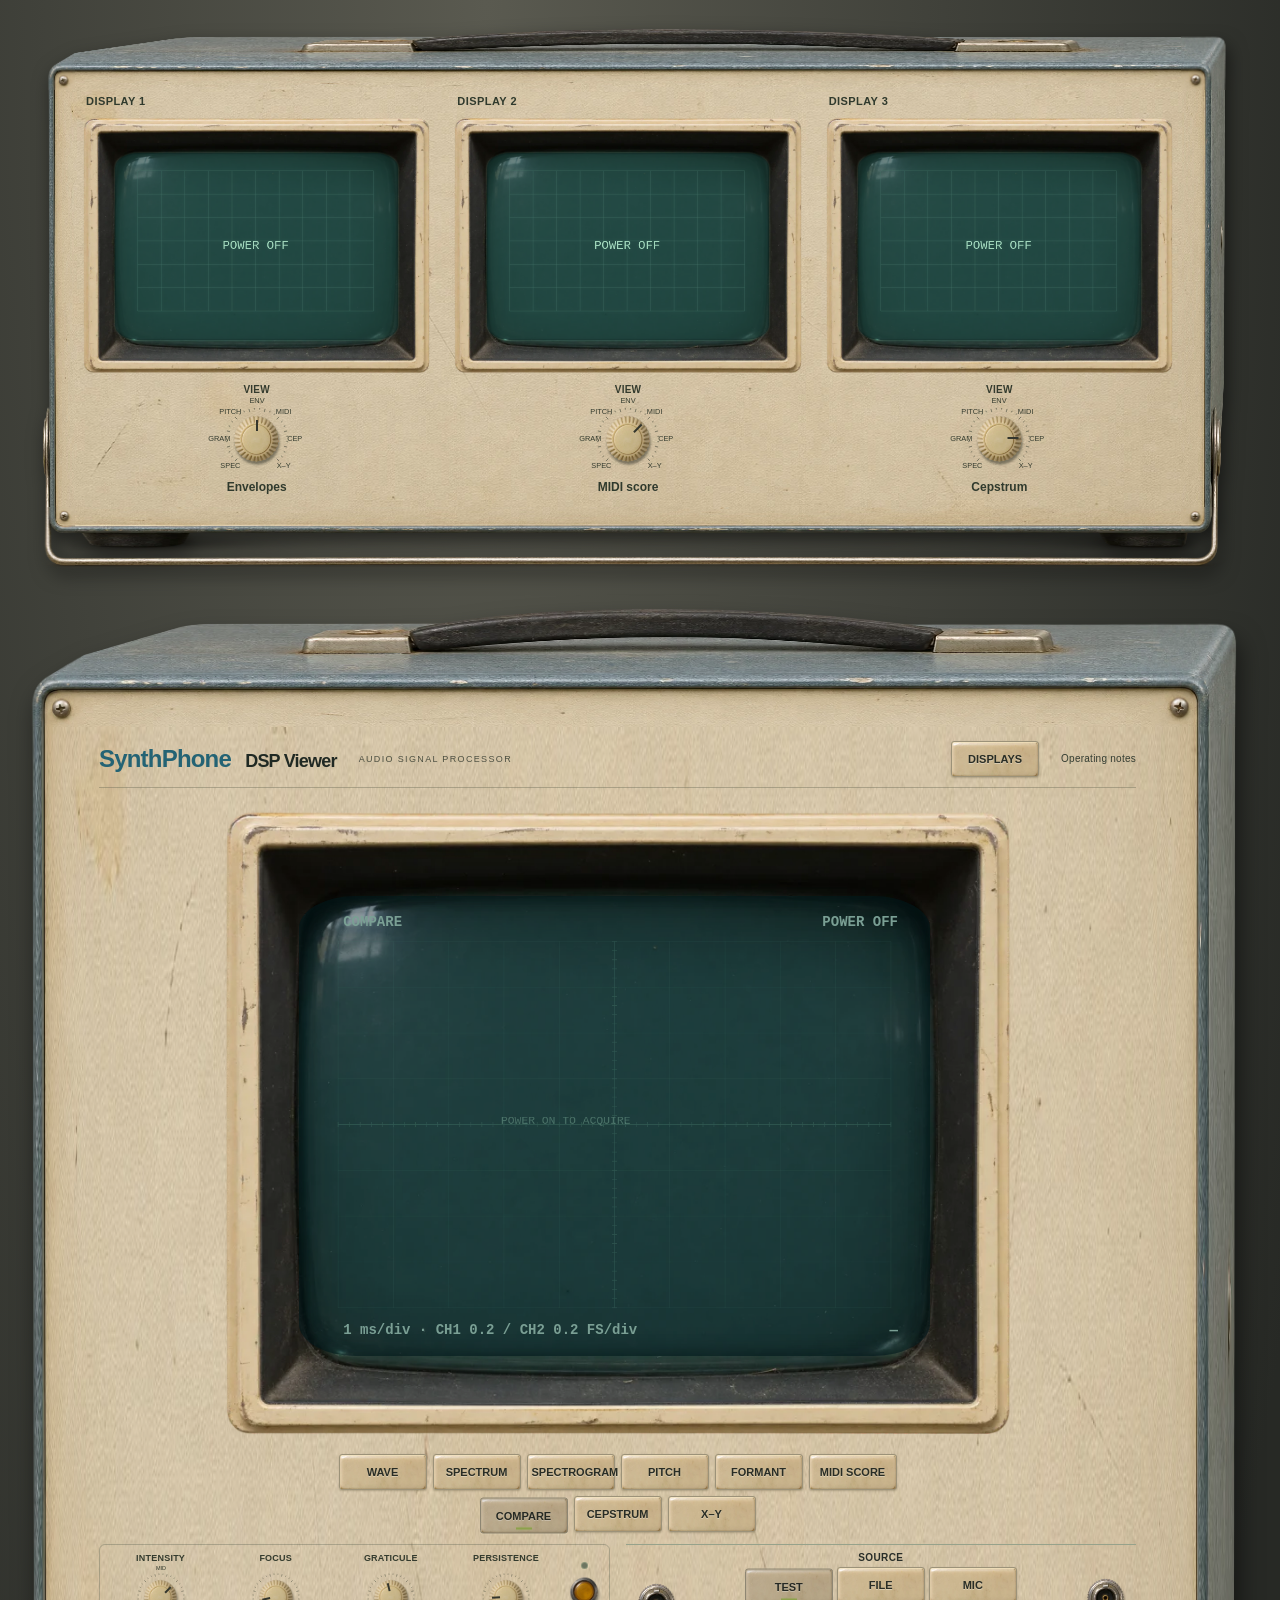
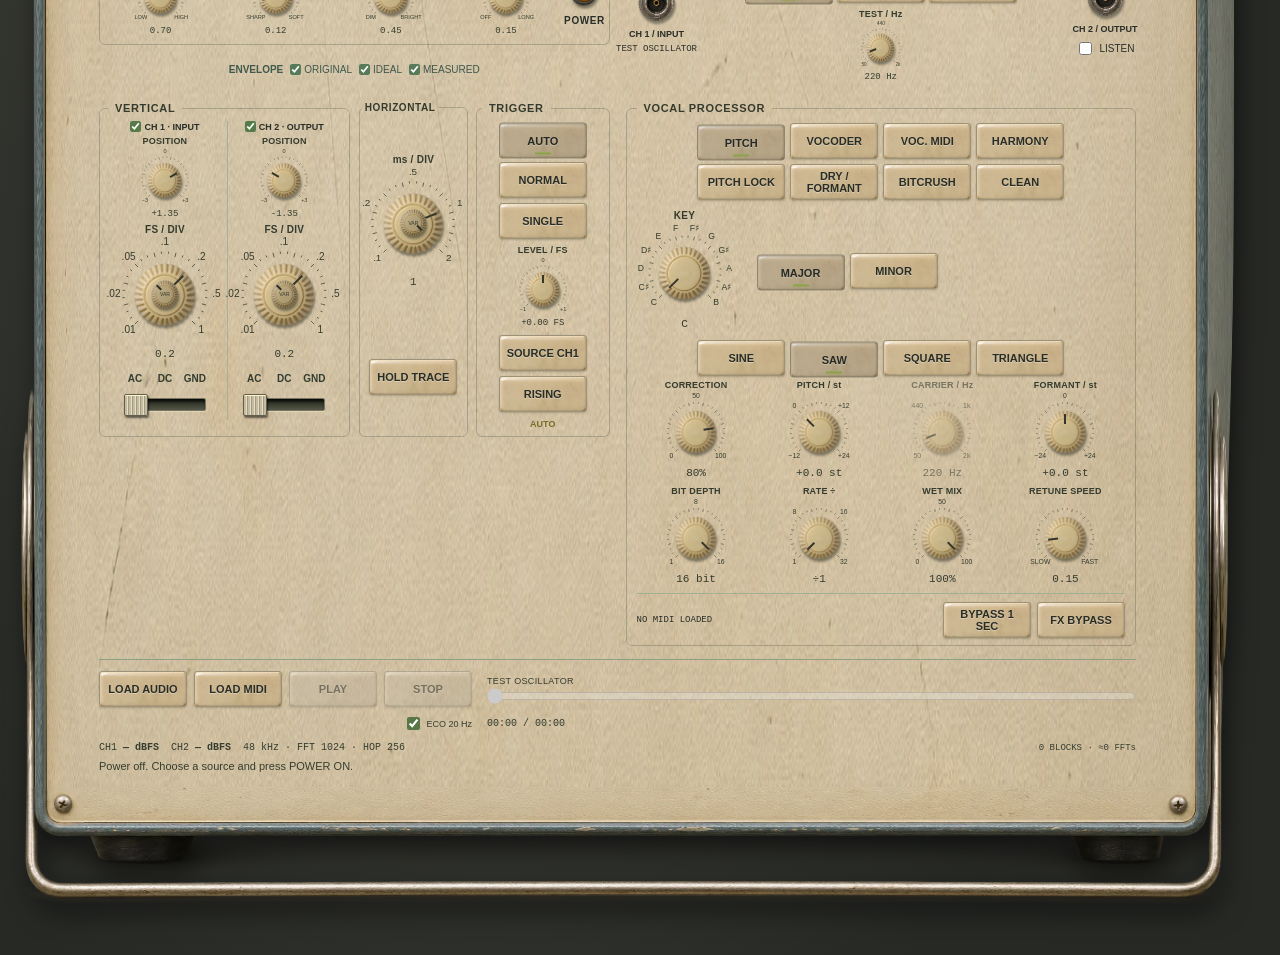
==== commit 15b2620b: "Correct capped CRT inset from main 192a057" ====
--- a/index.html
+++ b/index.html
@@ -1,5 +1,5 @@
 <!doctype html>
-<html lang="en" data-build="2e76a7329f246b1b"><head><meta charset="utf-8"><meta name="viewport" content="width=device-width,initial-scale=1"><meta name="theme-color" content="#25383b"><meta name="description" content="SynthPhone DSP Viewer: a working Rust audio processor and oscilloscope for input/output waveform, spectrum, formant, pitch and MIDI analysis."><title>SynthPhone DSP Viewer</title><link rel="stylesheet" href="instrument.css?v=2e76a7329f246b1b"><link rel="stylesheet" href="./photographic.css?v=2e76a7329f246b1b"></head>
+<html lang="en" data-build="82317578f418ff73"><head><meta charset="utf-8"><meta name="viewport" content="width=device-width,initial-scale=1"><meta name="theme-color" content="#25383b"><meta name="description" content="SynthPhone DSP Viewer: a working Rust audio processor and oscilloscope for input/output waveform, spectrum, formant, pitch and MIDI analysis."><title>SynthPhone DSP Viewer</title><link rel="stylesheet" href="instrument.css?v=82317578f418ff73"><link rel="stylesheet" href="./photographic.css?v=82317578f418ff73"></head>
 <body><main class="bench"><div class="scope-handle" aria-hidden="true"></div><section id="analysis-bay" class="analysis-bay" aria-label="Additional displays"><div class="aux-unit"><h2>DISPLAY 1</h2><div class="aux-hood"><canvas id="aux-0" width="600" height="400" role="img" aria-label="Signal measurement 1"></canvas></div><div class="knob-mount medium aux-selector" data-id="aux-view-0" data-label="VIEW" data-values="1,2,3,4,5,7,8" data-default="3" data-ticks="SPEC,GRAM,PITCH,ENV,MIDI,CEP,X–Y"></div></div><div class="aux-unit"><h2>DISPLAY 2</h2><div class="aux-hood"><canvas id="aux-1" width="600" height="400" role="img" aria-label="Signal measurement 2"></canvas></div><div class="knob-mount medium aux-selector" data-id="aux-view-1" data-label="VIEW" data-values="1,2,3,4,5,7,8" data-default="4" data-ticks="SPEC,GRAM,PITCH,ENV,MIDI,CEP,X–Y"></div></div><div class="aux-unit"><h2>DISPLAY 3</h2><div class="aux-hood"><canvas id="aux-2" width="600" height="400" role="img" aria-label="Signal measurement 3"></canvas></div><div class="knob-mount medium aux-selector" data-id="aux-view-2" data-label="VIEW" data-values="1,2,3,4,5,7,8" data-default="5" data-ticks="SPEC,GRAM,PITCH,ENV,MIDI,CEP,X–Y"></div></div></section><section class="instrument" data-mode="1" aria-label="SynthPhone DSP Viewer oscilloscope">
 <div class="fastener top-left" aria-hidden="true"></div><div class="fastener top-right" aria-hidden="true"></div><div class="fastener bottom-left" aria-hidden="true"></div><div class="fastener bottom-right" aria-hidden="true"></div>
 <header class="nameplate"><h1><span>SynthPhone</span> DSP Viewer</h1><span class="plate-spec">AUDIO SIGNAL PROCESSOR</span><button id="analysis-toggle" aria-expanded="true" aria-controls="analysis-bay">DISPLAYS</button><button id="help-button" class="flat-button" aria-controls="manual" aria-expanded="false">Operating notes</button></header>
@@ -23,4 +23,4 @@
 <div class="measurement-strip"><span>CH1 <output id="input-level">— dBFS</output></span><span>CH2 <output id="output-level">— dBFS</output></span><span id="engine-info">48 kHz · FFT 1024 · HOP 256</span><span id="stats" title="FFT count and operation comparisons are estimates; the audio block count is measured.">0 BLOCKS · 0 FFTs</span></div><p id="status" role="status" aria-live="polite">Power off. Choose a source and press POWER ON.</p><input hidden id="audio-file" type="file" accept="audio/*"><input hidden id="midi-file" type="file" accept=".mid,.midi">
 </section><div class="folding-stand" aria-hidden="true"><span></span></div>
 <section id="manual" class="operating-notes" hidden><h2>Operating notes</h2><p>Power on starts the selected input. Load an audio file or use the built-in test oscillator; microphone input starts muted. Enable LISTEN at the output connector to hear the processor. Use headphones with a microphone.</p><p>Drag a knob around its center or vertically; use its arrow keys or mouse wheel for small adjustments, Shift for finer movement, and double-click to reset. Channel scale and position affect the display. FS/div means normalized audio full scale, not calibrated electrical volts.</p><p>AUTO shows the current capture even without a trigger. NORMAL waits for a matching edge. SINGLE captures one triggered waveform and holds it; press SINGLE to re-arm. HOLD freezes the display while audio continues. Intensity, focus, graticule and persistence adjust the CRT display.</p><p>COMPARE shows input/output waveforms, spectra, spectrograms and pitch together. SPECTRUM and FORMANT include original, ideal shifted and measured spectral envelopes. MIDI SCORE shows the loaded melody and active target. CEPSTRUM and X–Y are additional views.</p><p>Pitch, vocoder, MIDI vocoder, eight-note harmony, MIDI pitch lock and dry/formant modes preserve the original viewer's controls. Pitch and harmony shifts span −12 to +24 semitones; formant shift spans −24 to +24. Bitcrush and rate reduction operate before the vocal effect. Pitch lock passes through before the first MIDI target, then holds the last target across rests. MIDI and audio restart together when seeking or looping an audio file.</p><p>Audio and MIDI stay in your browser. This instrument uses the shared Rust DSP library; it is not the Virtual Daisy ARM emulator. Fixed 1024-point FFT, 256-sample hop. The audio adapter adds roughly 21.3 ms at 48 kHz, plus browser/device latency. Harmony correction interpolates targets in pitch space. Browser decoding may resample a file to the audio context rate.</p><p>Original feature parity and the reference-photo critique are in the <a href="https://github.com/nathansbradshaw/synthphone-diagrams/tree/main/docs">source documentation</a>. <a href="https://github.com/nathansbradshaw/synthphone-diagrams">Source</a> · AI made · <a href="https://0rwx.com/">0rwx X</a></p></section></main>
-<script type="module">import init,{mount} from './pkg/dsp_viewer_web.js?v=2e76a7329f246b1b';try{await init({module_or_path:'./pkg/dsp_viewer_web_bg.wasm?v=2e76a7329f246b1b'});mount();}catch(e){document.getElementById('status').textContent='Could not start: '+e;console.error(e);}</script></body></html>
+<script type="module">import init,{mount} from './pkg/dsp_viewer_web.js?v=82317578f418ff73';try{await init({module_or_path:'./pkg/dsp_viewer_web_bg.wasm?v=82317578f418ff73'});mount();}catch(e){document.getElementById('status').textContent='Could not start: '+e;console.error(e);}</script></body></html>
--- a/photographic.css
+++ b/photographic.css
@@ -150,3 +150,4 @@
 @media(max-width:720px){.bench>.analysis-bay{margin:0 4px 12px;gap:10px;border-width:45px 28px 48px 20px;padding:5px}.aux-selector{--size:74px}.aux-selector .knob-label{font-size:9px}.aux-selector .knob-value{font-size:11px}.aux-unit h2{font-size:10px}.key-selector{--size:92px}}
 @media(max-width:430px){.bench>.analysis-bay{grid-template-columns:1fr;border-width:52px 30px 54px 23px;padding:10px;gap:22px}.aux-unit{display:grid;grid-template-columns:minmax(0,1fr) 80px;gap:4px 6px;align-items:center}.aux-unit h2{grid-column:1/-1}.aux-selector{grid-column:2;grid-row:2;margin:0;--size:78px}.aux-selector .knob-value{font-size:10px;white-space:normal}.aux-unit .aux-hood{grid-column:1;grid-row:2}.key-selector{--size:88px;margin-right:4px}}
 .display-column>.crt-hood{max-width:800px;justify-self:center}
+.display-column>.crt-hood{padding:min(11.8%,94.4px) min(11%,88px) min(10.7%,85.6px) min(10.2%,81.6px)}
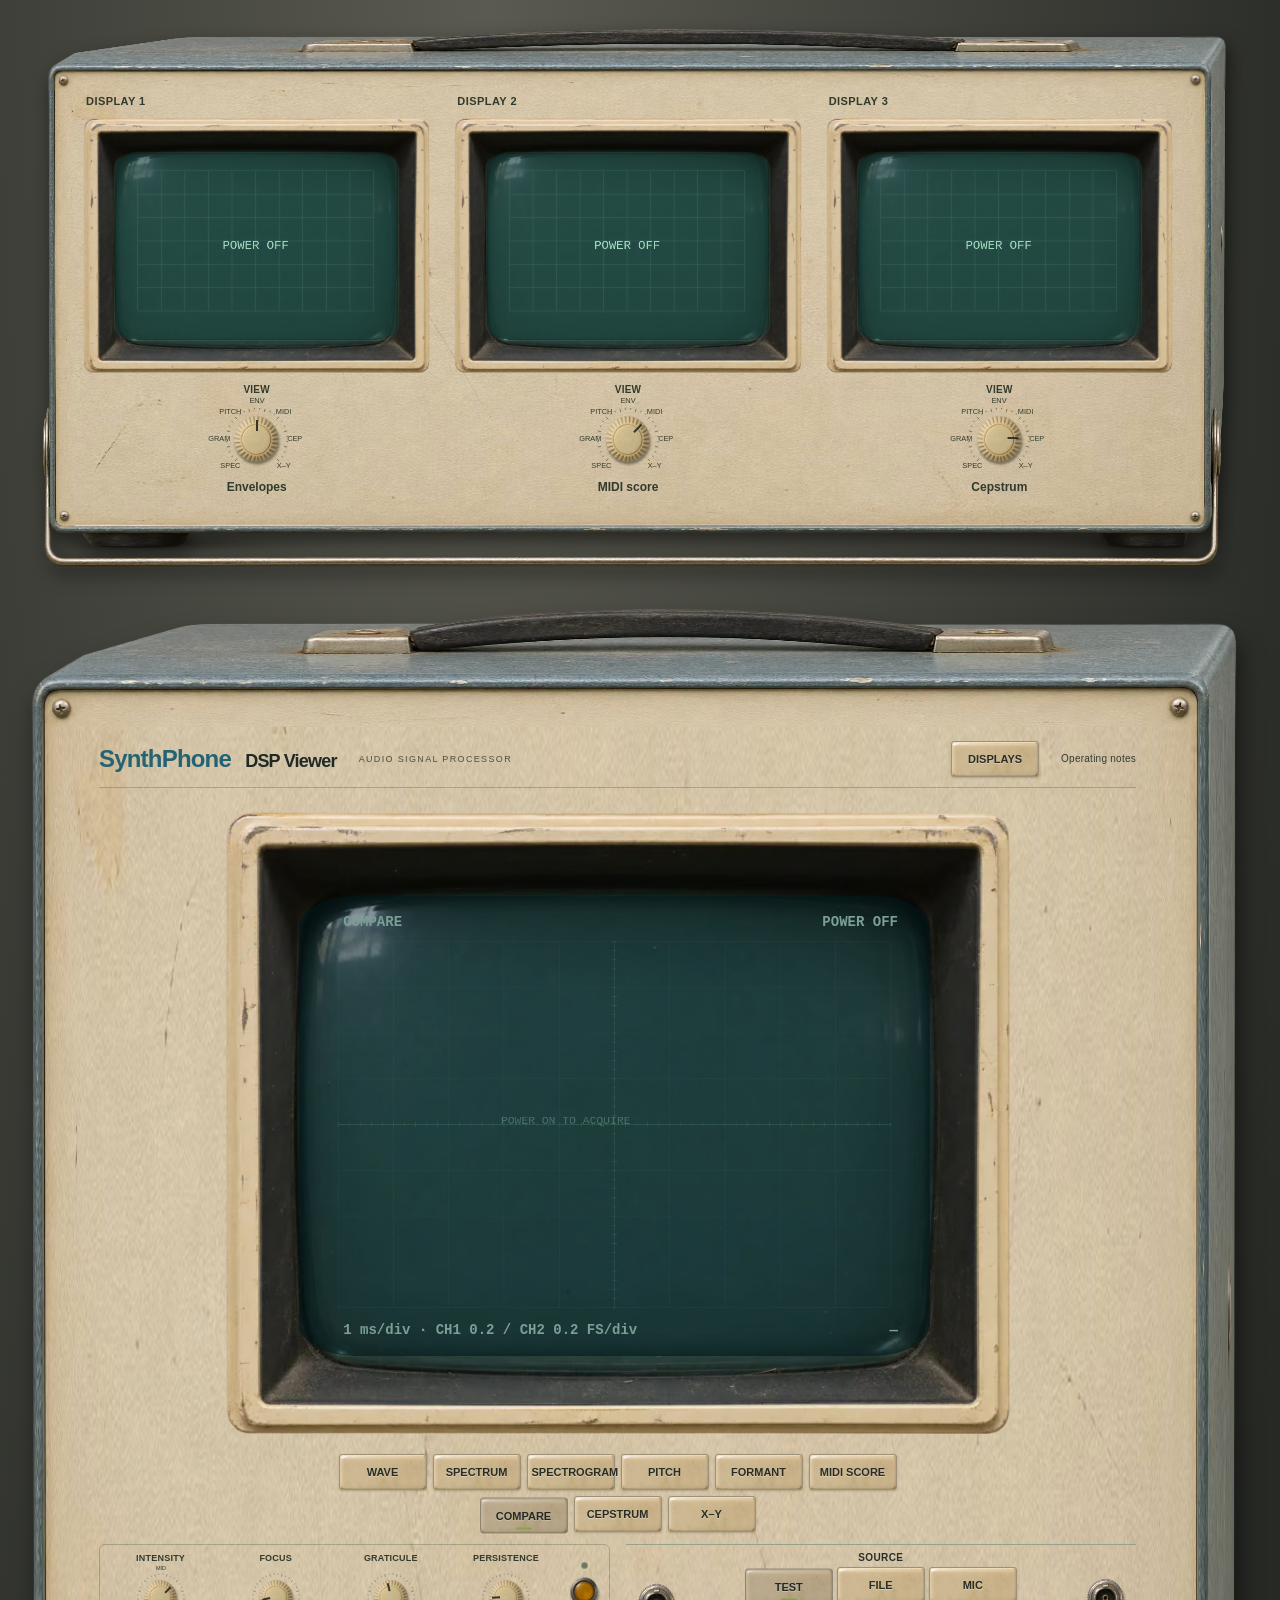
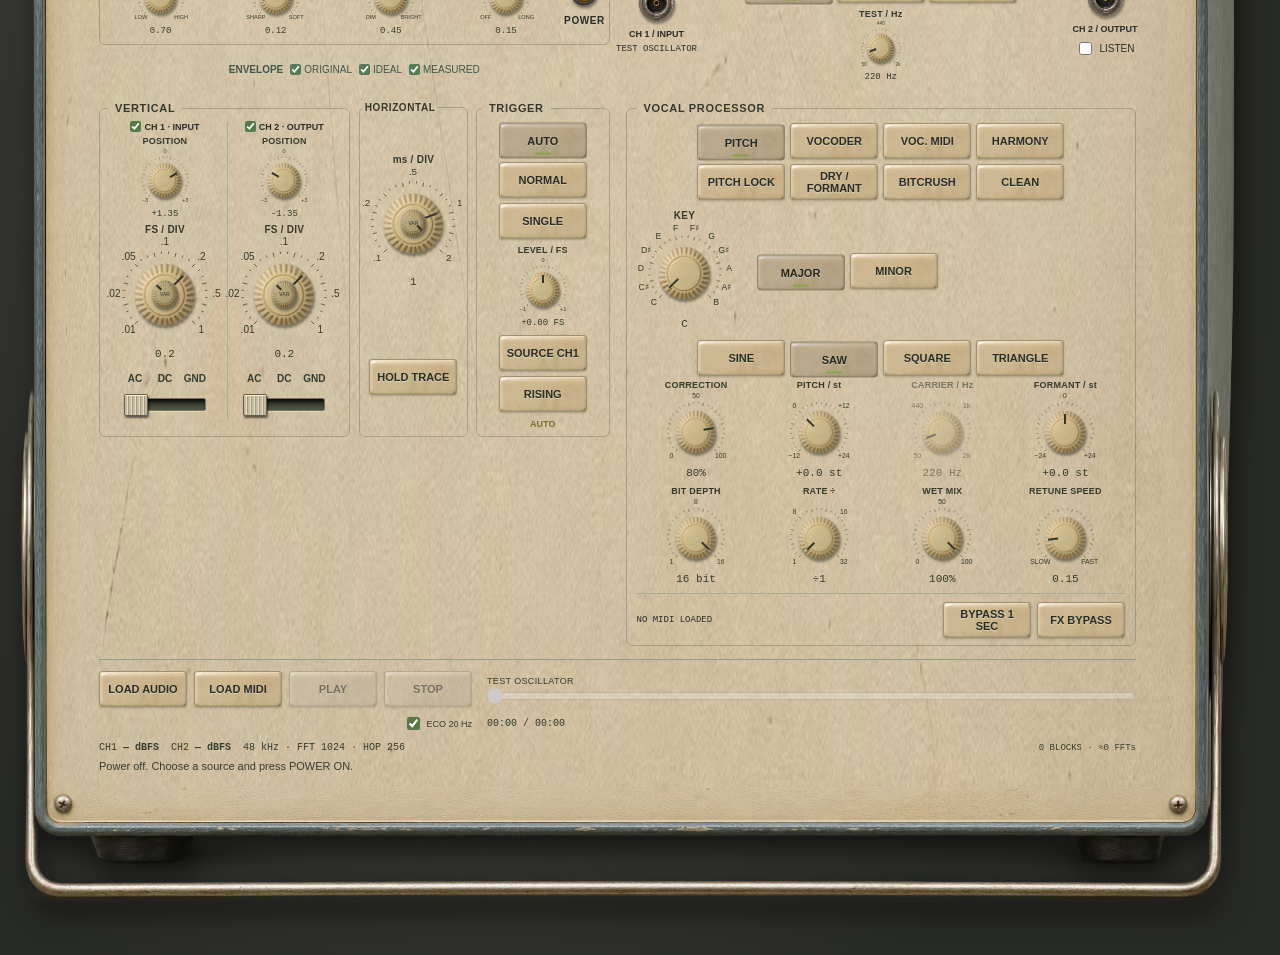
==== commit 91d37386: "Deploy faster DSP Viewer startup from main 6d700e6" ====
--- a/index.html
+++ b/index.html
@@ -1,12 +1,12 @@
 <!doctype html>
-<html lang="en" data-build="82317578f418ff73"><head><meta charset="utf-8"><meta name="viewport" content="width=device-width,initial-scale=1"><meta name="theme-color" content="#25383b"><meta name="description" content="SynthPhone DSP Viewer: a working Rust audio processor and oscilloscope for input/output waveform, spectrum, formant, pitch and MIDI analysis."><title>SynthPhone DSP Viewer</title><link rel="stylesheet" href="instrument.css?v=82317578f418ff73"><link rel="stylesheet" href="./photographic.css?v=82317578f418ff73"></head>
+<html lang="en" data-build="dd7d7da0b260ddb0" data-engine-src="engine.a376c565a0ccf7d7.wasm" data-worklet-src="audio-worklet.27dfe3e34183b687.js"><head><meta charset="utf-8"><meta name="viewport" content="width=device-width,initial-scale=1"><meta name="theme-color" content="#25383b"><meta name="description" content="SynthPhone DSP Viewer: a working Rust audio processor and oscilloscope for input/output waveform, spectrum, formant, pitch and MIDI analysis."><title>SynthPhone DSP Viewer</title><link rel="stylesheet" href="instrument.a9d7c078c6eaac7a.css"><link rel="stylesheet" href="photographic.b7ba751ace21778a.css"><link rel="modulepreload" href="./pkg/dsp_viewer_web.9af087ff1c9aa61b.js"><link rel="preload" as="fetch" type="application/wasm" href="./pkg/dsp_viewer_web_bg.cc6ee9d677d2c7b4.wasm" crossorigin><link rel="preload" as="image" type="image/avif" href="./assets/enclosure.avif" fetchpriority="high"><link rel="preload" as="image" type="image/avif" href="./assets/crt.avif"></head>
 <body><main class="bench"><div class="scope-handle" aria-hidden="true"></div><section id="analysis-bay" class="analysis-bay" aria-label="Additional displays"><div class="aux-unit"><h2>DISPLAY 1</h2><div class="aux-hood"><canvas id="aux-0" width="600" height="400" role="img" aria-label="Signal measurement 1"></canvas></div><div class="knob-mount medium aux-selector" data-id="aux-view-0" data-label="VIEW" data-values="1,2,3,4,5,7,8" data-default="3" data-ticks="SPEC,GRAM,PITCH,ENV,MIDI,CEP,X–Y"></div></div><div class="aux-unit"><h2>DISPLAY 2</h2><div class="aux-hood"><canvas id="aux-1" width="600" height="400" role="img" aria-label="Signal measurement 2"></canvas></div><div class="knob-mount medium aux-selector" data-id="aux-view-1" data-label="VIEW" data-values="1,2,3,4,5,7,8" data-default="4" data-ticks="SPEC,GRAM,PITCH,ENV,MIDI,CEP,X–Y"></div></div><div class="aux-unit"><h2>DISPLAY 3</h2><div class="aux-hood"><canvas id="aux-2" width="600" height="400" role="img" aria-label="Signal measurement 3"></canvas></div><div class="knob-mount medium aux-selector" data-id="aux-view-2" data-label="VIEW" data-values="1,2,3,4,5,7,8" data-default="5" data-ticks="SPEC,GRAM,PITCH,ENV,MIDI,CEP,X–Y"></div></div></section><section class="instrument" data-mode="1" aria-label="SynthPhone DSP Viewer oscilloscope">
 <div class="fastener top-left" aria-hidden="true"></div><div class="fastener top-right" aria-hidden="true"></div><div class="fastener bottom-left" aria-hidden="true"></div><div class="fastener bottom-right" aria-hidden="true"></div>
 <header class="nameplate"><h1><span>SynthPhone</span> DSP Viewer</h1><span class="plate-spec">AUDIO SIGNAL PROCESSOR</span><button id="analysis-toggle" aria-expanded="true" aria-controls="analysis-bay">DISPLAYS</button><button id="help-button" class="flat-button" aria-controls="manual" aria-expanded="false">Operating notes</button></header>
 <div class="front-panel"><div class="display-column">
 <div class="crt-hood"><div class="hood-inner"><div class="crt-glass"><canvas id="grid" width="1000" height="800" aria-hidden="true"></canvas><canvas id="scope" width="1000" height="800" aria-label="Live input and output measurement display"></canvas><div class="crt-readout crt-top"><span id="view-label">COMPARE</span><span id="screen-state">POWER OFF</span></div><div class="crt-readout crt-bottom"><span id="screen-scale">1 ms/div · 0.1 FS/div</span><span id="measurement">—</span></div><div class="glass-reflection" aria-hidden="true"></div></div></div></div>
 <div class="measurement-bank" role="group" aria-label="Display measurement"><button data-view="0">WAVE</button><button data-view="1">SPECTRUM</button><button data-view="2">SPECTROGRAM</button><button data-view="3">PITCH</button><button data-view="4">FORMANT</button><button data-view="5">MIDI SCORE</button><button data-view="6" class="selected" aria-pressed="true">COMPARE</button><button data-view="7">CEPSTRUM</button><button data-view="8">X–Y</button></div>
-<div class="crt-adjustments"><div class="knob-mount small" data-id="intensity" data-label="INTENSITY" data-min="0.1" data-max="1" data-step="0.01" data-default="0.7" data-ticks="LOW,MID,HIGH"></div><div class="knob-mount small" data-id="focus" data-label="FOCUS" data-min="0" data-max="1" data-step="0.01" data-default="0.12" data-ticks="SHARP,SOFT"></div><div class="knob-mount small" data-id="illumination" data-label="GRATICULE" data-min="0" data-max="1" data-step="0.01" data-default="0.45" data-ticks="DIM,BRIGHT"></div><div class="knob-mount small" data-id="persistence" data-label="PERSISTENCE" data-min="0" data-max="1" data-step="0.01" data-default="0.15" data-ticks="OFF,LONG"></div><div class="power-control"><span id="power-led" class="indicator"></span><button id="power" aria-label="Power" class="power-rocker" aria-pressed="false">POWER ON</button><small>POWER</small></div></div>
+<div class="crt-adjustments"><div class="knob-mount small" data-id="intensity" data-label="INTENSITY" data-min="0.1" data-max="1" data-step="0.01" data-default="0.7" data-ticks="LOW,MID,HIGH"></div><div class="knob-mount small" data-id="focus" data-label="FOCUS" data-min="0" data-max="1" data-step="0.01" data-default="0.12" data-ticks="SHARP,SOFT"></div><div class="knob-mount small" data-id="illumination" data-label="GRATICULE" data-min="0" data-max="1" data-step="0.01" data-default="0.45" data-ticks="DIM,BRIGHT"></div><div class="knob-mount small" data-id="persistence" data-label="PERSISTENCE" data-min="0" data-max="1" data-step="0.01" data-default="0.15" data-ticks="OFF,LONG"></div><div class="power-control"><span id="power-led" class="indicator"></span><button id="power" disabled aria-label="Power" class="power-rocker" aria-pressed="false">POWER ON</button><small>POWER</small></div></div>
 <div class="overlay-switches" role="group" aria-label="Spectral envelope curves"><span>ENVELOPE</span><label><input id="env-before" type="checkbox" checked>ORIGINAL</label><label><input id="env-ideal" type="checkbox" checked>IDEAL</label><label><input id="env-actual" type="checkbox" checked>MEASURED</label></div>
 <div class="patch-row"><div class="patch-point"><button id="patch-input" class="bnc" aria-label="Input connector: load audio file"><span></span></button><b>CH 1 / INPUT</b><small id="source-name">TEST OSCILLATOR</small></div><div class="source-switch"><span>SOURCE</span><div class="button-strip" role="group" aria-label="Audio source"><button data-source="tone" class="selected">TEST</button><button data-source="file">FILE</button><button data-source="mic">MIC</button></div><select id="source" class="sr-only" aria-label="Audio source"><option value="tone">Test oscillator</option><option value="file">Audio file</option><option value="mic">Microphone</option></select><div class="knob-mount tiny" data-id="test-frequency" data-label="TEST / Hz" data-min="50" data-max="2000" data-step="1" data-default="220" data-ticks="50,440,2k"></div></div><div class="patch-point"><button id="patch-output" class="bnc" aria-label="Output connector: toggle listening" aria-pressed="false"><span></span></button><b>CH 2 / OUTPUT</b><label class="listen-label"><input type="checkbox" id="monitor">LISTEN</label></div></div>
 </div>
@@ -20,7 +20,7 @@
 <div class="processor-bottom"><span id="midi-name">NO MIDI LOADED</span><button id="bypass-now">BYPASS 1 SEC</button><button id="bypass" aria-pressed="false">FX BYPASS</button></div></fieldset>
 </div></div>
 <div class="transport"><button id="load-audio">LOAD AUDIO</button><button id="load-midi">LOAD MIDI</button><button id="play" disabled>PLAY</button><button id="stop" disabled>STOP</button><div class="seek-control"><label id="transport-name" for="seek">TEST OSCILLATOR</label><input id="seek" type="range" min="0" max="1000" value="0" step="0.5" aria-label="Audio file position" disabled></div><output id="play-time">00:00 / 00:00</output><label class="eco-switch"><input id="eco" type="checkbox" checked>ECO 20 Hz</label></div>
-<div class="measurement-strip"><span>CH1 <output id="input-level">— dBFS</output></span><span>CH2 <output id="output-level">— dBFS</output></span><span id="engine-info">48 kHz · FFT 1024 · HOP 256</span><span id="stats" title="FFT count and operation comparisons are estimates; the audio block count is measured.">0 BLOCKS · 0 FFTs</span></div><p id="status" role="status" aria-live="polite">Power off. Choose a source and press POWER ON.</p><input hidden id="audio-file" type="file" accept="audio/*"><input hidden id="midi-file" type="file" accept=".mid,.midi">
+<div class="measurement-strip"><span>CH1 <output id="input-level">— dBFS</output></span><span>CH2 <output id="output-level">— dBFS</output></span><span id="engine-info">48 kHz · FFT 1024 · HOP 256</span><span id="stats" title="FFT count and operation comparisons are estimates; the audio block count is measured.">0 BLOCKS · 0 FFTs</span></div><p id="status" role="status" aria-live="polite">Loading…</p><input hidden id="audio-file" type="file" accept="audio/*"><input hidden id="midi-file" type="file" accept=".mid,.midi">
 </section><div class="folding-stand" aria-hidden="true"><span></span></div>
 <section id="manual" class="operating-notes" hidden><h2>Operating notes</h2><p>Power on starts the selected input. Load an audio file or use the built-in test oscillator; microphone input starts muted. Enable LISTEN at the output connector to hear the processor. Use headphones with a microphone.</p><p>Drag a knob around its center or vertically; use its arrow keys or mouse wheel for small adjustments, Shift for finer movement, and double-click to reset. Channel scale and position affect the display. FS/div means normalized audio full scale, not calibrated electrical volts.</p><p>AUTO shows the current capture even without a trigger. NORMAL waits for a matching edge. SINGLE captures one triggered waveform and holds it; press SINGLE to re-arm. HOLD freezes the display while audio continues. Intensity, focus, graticule and persistence adjust the CRT display.</p><p>COMPARE shows input/output waveforms, spectra, spectrograms and pitch together. SPECTRUM and FORMANT include original, ideal shifted and measured spectral envelopes. MIDI SCORE shows the loaded melody and active target. CEPSTRUM and X–Y are additional views.</p><p>Pitch, vocoder, MIDI vocoder, eight-note harmony, MIDI pitch lock and dry/formant modes preserve the original viewer's controls. Pitch and harmony shifts span −12 to +24 semitones; formant shift spans −24 to +24. Bitcrush and rate reduction operate before the vocal effect. Pitch lock passes through before the first MIDI target, then holds the last target across rests. MIDI and audio restart together when seeking or looping an audio file.</p><p>Audio and MIDI stay in your browser. This instrument uses the shared Rust DSP library; it is not the Virtual Daisy ARM emulator. Fixed 1024-point FFT, 256-sample hop. The audio adapter adds roughly 21.3 ms at 48 kHz, plus browser/device latency. Harmony correction interpolates targets in pitch space. Browser decoding may resample a file to the audio context rate.</p><p>Original feature parity and the reference-photo critique are in the <a href="https://github.com/nathansbradshaw/synthphone-diagrams/tree/main/docs">source documentation</a>. <a href="https://github.com/nathansbradshaw/synthphone-diagrams">Source</a> · AI made · <a href="https://0rwx.com/">0rwx X</a></p></section></main>
-<script type="module">import init,{mount} from './pkg/dsp_viewer_web.js?v=82317578f418ff73';try{await init({module_or_path:'./pkg/dsp_viewer_web_bg.wasm?v=82317578f418ff73'});mount();}catch(e){document.getElementById('status').textContent='Could not start: '+e;console.error(e);}</script></body></html>
+<script type="module">import init,{mount} from './pkg/dsp_viewer_web.9af087ff1c9aa61b.js';try{await init({module_or_path:'./pkg/dsp_viewer_web_bg.cc6ee9d677d2c7b4.wasm'});mount();}catch(e){document.getElementById('status').textContent='Could not start: '+e;console.error(e);}</script></body></html>
--- a/instrument.a9d7c078c6eaac7a.css
+++ b/instrument.a9d7c078c6eaac7a.css
@@ -0,0 +1,7 @@
+:root{color-scheme:light;font:14px Arial,Helvetica,sans-serif;background:#303332;color:#1c2827;--case:#476874;--panel:#d1d2c4;--ink:#2b3b39;--trace:#6cffe0;--phosphor:#123f40}*{box-sizing:border-box}body{margin:0;background:linear-gradient(115deg,#343937,#242927);min-height:100vh;padding:62px 22px 36px}button,input,select{font:inherit}button{cursor:pointer}button:disabled{cursor:default;color:#778174}button:focus-visible,input:focus-visible,select:focus-visible,a:focus-visible{outline:2px solid #193f71;outline-offset:3px}button{min-height:29px;color:#263a35;border:1px solid #899584;border-bottom:2px solid #71806c;border-radius:2px;background:linear-gradient(110deg,#eeeddd,#c9ceba);padding:5px 8px;font-size:11px;font-weight:600;letter-spacing:.025em;box-shadow:inset 0 1px #ffffec99,1px 2px 2px #3c52332a}button:active,button[aria-pressed=true],button.selected{border-bottom-width:1px;border-top-width:2px;background:#99a890;box-shadow:inset 0 2px 3px #4057394d;transform:translateY(1px)}button.selected,button[aria-pressed=true]{color:#142e23}button.selected:after{content:'';display:block;height:2px;background:#baf083;max-width:20px;margin:3px auto -1px;box-shadow:0 0 3px #c0ff8d70}.bench{position:relative;max-width:1460px;margin:0 auto}.scope-handle{position:absolute;left:30%;right:30%;top:-41px;height:60px;border:13px solid #283f43;border-top-width:18px;border-bottom:0;border-radius:33px 33px 0 0;box-shadow:inset 0 3px 2px #6991904d,0 -1px #607d78;z-index:0;background:transparent}.instrument{position:relative;isolation:isolate;border:12px solid var(--case);border-bottom-width:17px;border-right-width:16px;border-top-width:16px;border-radius:11px;background:linear-gradient(102deg,#dcddcf,#c8cbbc);padding:15px 22px 10px;box-shadow:inset 0 0 0 1px #f4f4e2,inset 0 1px 1px #fff8,inset -4px -5px 4px #61776a8c,6px 8px 0 #2d4650,12px 18px 25px #0008,0 3px 1px #1c333b}.instrument:before{content:'';position:absolute;left:-7px;right:0;top:-36px;height:22px;border-radius:7px 7px 0 0;background:linear-gradient(#557884,#3b5965);transform:skewX(-17deg);transform-origin:bottom left;border-top:1px solid #829b9f;box-shadow:inset 0 1px #a9b5ac4d;z-index:-1}.instrument:after{content:'';position:absolute;right:-31px;top:-21px;bottom:-6px;width:16px;background:linear-gradient(90deg,#344d58,#253e47);transform:skewY(-40deg);transform-origin:top left;border-radius:0 6px 7px 0;z-index:-1}.fastener{position:absolute;width:9px;height:9px;border-radius:50%;background:radial-gradient(circle at 35% 25%,#f0efdb,#8d9a87 60%,#546955);box-shadow:0 1px 1px #52634e,inset 0 0 1px #344c3a}.fastener:before{content:'';position:absolute;left:2px;right:2px;top:4px;height:1px;background:#364932;transform:rotate(-30deg)}.top-left{top:5px;left:5px}.top-right{top:5px;right:5px}.bottom-left{bottom:5px;left:5px}.bottom-right{bottom:5px;right:5px}.nameplate{display:flex;gap:22px;align-items:center;padding-bottom:10px;margin-bottom:12px;border-bottom:1px solid #8e9d8d}.nameplate h1{font-size:18px;letter-spacing:-.5px;margin:0;font-weight:600;white-space:nowrap}.nameplate h1 span{font-weight:700;color:#365f6d;margin-right:10px;font-size:21px}.plate-spec{font-size:10px;letter-spacing:.15em;color:#4d655d}.flat-button{margin-left:auto;font-weight:400;background:transparent;border:0;box-shadow:none;color:#405c51;min-height:26px;font-size:11px}.front-panel{display:grid;grid-template-columns:minmax(0,46fr) minmax(0,54fr);gap:22px;align-items:start}.display-column,.controls-column{min-width:0}.crt-hood{background:linear-gradient(125deg,#797e6c,#a4aa94 49%,#687560);padding:10px 12px 11px 9px;border:1px solid #7c8b76;border-bottom-color:#edf0d8;border-radius:13px 10px 11px 13px;box-shadow:inset 2px 3px 3px #2a3d2377,1px 1px 1px #f3f4df}.hood-inner{padding:18px 10px 8px 21px;border-radius:8px;background:linear-gradient(110deg,#202c27,#111e18 29%,#1f2d25 83%,#4b5747);box-shadow:inset 4px 4px 12px #07100c,inset -4px -4px 6px #64725b}.crt-glass{position:relative;background:radial-gradient(ellipse at 40% 40%,#175b5a,#0b353a 85%,#132d2f);aspect-ratio:1.32;border-radius:7% / 6%;overflow:hidden;border:1px solid #354c40;box-shadow:inset 0 0 24px #011d228c,inset 0 1px 4px #021516}#grid,#scope{position:absolute;inset:0;width:100%;height:100%;display:block;pointer-events:none}#grid{opacity:var(--grid-opacity,.45)}#scope{filter:blur(var(--focus-blur,.1px));opacity:var(--trace-opacity,.7)}.crt-readout{position:absolute;left:7%;right:5%;font:clamp(10px,.96vw,14px) 'Courier New',monospace;font-weight:600;color:#80f4cb;display:flex;gap:8px;justify-content:space-between;pointer-events:none;text-shadow:0 0 3px #5cffb85c;z-index:2}.crt-top{top:4%}.crt-bottom{bottom:4%}.crt-bottom #screen-scale{white-space:pre-line}.glass-reflection{position:absolute;inset:0;pointer-events:none;background:linear-gradient(110deg,#c2e8d910 0%,#c2e8d900 19%,transparent 68%,#02181838 100%);box-shadow:inset 0 0 16px #001c1d77;border-radius:inherit}.instrument:not(.powered) .crt-glass{background:radial-gradient(ellipse at 40% 45%,#18474a,#152f36 80%)}.instrument:not(.powered) .crt-readout{color:#7a9f94;text-shadow:none}.measurement-bank{display:grid;grid-template-columns:repeat(5,minmax(0,1fr));gap:5px;margin:10px 2px 0}.measurement-bank button{font-size:10px;padding:5px 1px;min-height:27px}.measurement-bank button:nth-last-child(-n+4){position:relative;left:50%}.crt-adjustments{display:grid;grid-template-columns:repeat(4,minmax(0,1fr)) 66px;align-items:center;border:1px solid #96a38d;border-radius:3px;padding:5px 4px 3px;margin-top:12px;min-height:89px}.knob-mount{position:relative;text-align:center;min-width:0;display:flex;align-items:center;flex-direction:column;--size:76px;--angle:0deg}.knob-label{font-size:10px;letter-spacing:.025em;line-height:1.2;font-weight:600;color:#30463d;margin-bottom:2px;white-space:nowrap}.knob-face{width:var(--size);height:var(--size);position:relative;flex-shrink:0;touch-action:none}.knob-scale{position:absolute;inset:0;width:100%;height:100%;overflow:visible;pointer-events:none}.knob-scale line{stroke:#43594a;stroke-width:.65}.knob-scale text{fill:#425749;font:9px Arial,sans-serif;text-anchor:middle;dominant-baseline:middle}.knob-shaft{position:absolute;inset:21%;border-radius:50%;border:1px solid #aab29c;background:repeating-conic-gradient(from 2deg,#b5bf9f 0deg 7deg,#dce0bf 8deg 13deg,#adba99 14deg 15deg);box-shadow:2px 3px 2px #485e3c55,inset 1px 1px 1px #f5f6d3;transform:rotate(var(--angle));pointer-events:none}.knob-shaft:before{content:'';position:absolute;inset:15%;border-radius:50%;background:linear-gradient(130deg,#e8e9c9,#cdd6af 50%,#b9c6a0);box-shadow:inset 1px 1px 1px #f3f3d7,inset -1px -2px 1px #a7b694}.knob-shaft:after{content:'';position:absolute;top:6%;left:calc(50% - 1px);width:2px;height:25%;background:#3a4e3e;border-radius:1px;box-shadow:1px 0 #eff0cf70}.large{--size:112px}.large .knob-shaft{inset:24%;border-width:2px;box-shadow:3px 5px 3px #40553655,inset 1px 1px #f3f3d6}.large .knob-shaft:before{inset:27%;border:1px solid #9eac8d;background:radial-gradient(circle at 35% 30%,#d5dabb,#aaba95)}.large .knob-shaft:after{height:28%;top:3%;width:3px}.large .knob-scale text{font-size:9px}.small{--size:62px}.small .knob-label{font-size:9px}.small .knob-shaft{inset:22%;background:repeating-conic-gradient(#bbc6a9 0deg 12deg,#e0e4c9 13deg 22deg,#b2bfa1 23deg 25deg)}.tiny{--size:52px}.tiny .knob-label{font-size:9px}.medium{--size:76px}.knob-input{position:absolute;inset:0;width:100%;height:100%;opacity:.001;margin:0;cursor:grab;touch-action:none}.knob-input:active{cursor:grabbing}.knob-face:has(input:focus-visible){outline:2px solid #1c3e67;outline-offset:2px;border-radius:50%}.knob-value{font:11px 'Courier New',monospace;color:#405541;line-height:1.2;min-height:13px;margin-top:-2px;white-space:nowrap}.small .knob-value,.tiny .knob-value{font-size:9px;min-height:10px}.knob-input:disabled{cursor:default}.knob-mount:has(input:disabled){opacity:.45}.power-control{display:flex;align-items:center;flex-direction:column;gap:7px}.power-control small{font-size:10px;font-weight:600;letter-spacing:.06em}.power-rocker{border:2px solid #273a31;border-radius:13px;width:38px;height:33px;min-height:33px;padding:0;background:radial-gradient(circle at 40% 30%,#dbc944,#b29826 62%,#706a29);font-size:0;box-shadow:0 0 0 3px #728174,inset 0 0 0 2px #b4b567}.power-rocker:after{content:'I';display:block;font:600 15px Arial;color:#3b4429;background:transparent!important;box-shadow:none!important;margin:auto!important;height:auto!important}.power-rocker[aria-pressed=true]{background:radial-gradient(circle at 40% 30%,#e4d757,#bdac2d);box-shadow:0 0 0 3px #728174,inset 1px 2px 3px #74661c}.indicator{display:block;width:5px;height:5px;border-radius:50%;background:#6d7561;box-shadow:0 0 0 1px #8b9479}.indicator.on{background:#d6e945;box-shadow:0 0 4px #d6e945,0 0 0 1px #9eab65}.overlay-switches{display:flex;align-items:center;justify-content:center;gap:10px;margin:9px 1px 4px;font-size:9px;color:#3f594d;flex-wrap:wrap;min-height:18px}.overlay-switches>span{font-weight:bold}.overlay-switches label{display:flex;gap:3px;align-items:center}.overlay-switches input{accent-color:#577a59;width:11px;height:11px;margin:0}.patch-row{display:grid;grid-template-columns:1fr 1.2fr 1fr;align-items:center;border-top:1px solid #96a28b;margin-top:9px;padding-top:10px;gap:8px}.patch-point{display:flex;align-items:center;flex-direction:column;gap:5px;min-width:0}.patch-point b{font-size:10px;font-weight:600}.patch-point small{font:9px 'Courier New',monospace;max-width:150px;overflow:hidden;text-overflow:ellipsis;white-space:nowrap}.bnc{position:relative;width:43px;height:43px;border-radius:50%;border:2px solid #828d7c;background:conic-gradient(#d9dec6,#80957f,#e1e4d0,#8b9b88,#c4cdb7,#d8ddc6);box-shadow:0 0 0 2px #b5c0a3,1px 3px 3px #41583e66,inset 0 0 0 4px #9eae92;padding:0;flex-shrink:0}.bnc span{position:absolute;inset:9px;border-radius:50%;background:radial-gradient(circle,#212c25 0% 30%,#c7ceb3 32% 39%,#324331 42% 72%,#91a380 75%);border:1px solid #556d4f}.bnc.connected span{background:radial-gradient(circle at 35% 30%,#526760,#1a2b24 70%);inset:3px;border:4px solid #647c62;box-shadow:1px 3px 3px #1f342c77}.bnc.connected:after{content:'';position:absolute;left:12px;top:28px;width:16px;height:38px;background:linear-gradient(90deg,#152b25,#334c41,#132a22);border-radius:3px 3px 10px 10px;transform:rotate(8deg);transform-origin:top center;pointer-events:none;box-shadow:2px 3px 3px #53614d66;z-index:5}.listen-label{font-size:10px;display:flex;align-items:center;gap:4px}.listen-label input{accent-color:#51714d}.source-switch{display:flex;align-items:center;flex-direction:column;gap:4px}.source-switch>span{font-size:10px;font-weight:600;letter-spacing:.04em}.source-switch .knob-mount{margin-top:2px}.scope-controls{display:grid;grid-template-columns:minmax(0,1fr) minmax(0,.95fr);gap:10px}fieldset{min-width:0;margin:0;padding:7px 8px 9px;border:1px solid #96a28e;border-radius:4px;box-shadow:0 1px 0 #eff1dc88}legend{font-size:11px;font-weight:700;letter-spacing:.06em;padding:0 7px;color:#314b43}.channel-pair{display:grid;grid-template-columns:1fr 1fr;gap:5px}.channel-control{min-width:0;display:flex;align-items:center;flex-direction:column;gap:4px}.channel-enable{font-size:9px;display:flex;align-items:center;gap:3px;font-weight:600;white-space:nowrap}.channel-enable input{width:11px;height:11px;margin:0;accent-color:#567b4b}.channel-control+.channel-control{border-left:1px solid #a4b29a}.coupling{display:flex;justify-content:center;gap:3px;font-size:9px;padding-top:3px}.coupling label{position:relative;min-width:23px;padding:4px 2px;text-align:center;border:1px solid #92a184;background:#dce1cd;box-shadow:inset 0 1px #f8f8e1;cursor:pointer}.coupling input{position:absolute;inset:0;width:100%;height:100%;opacity:0;margin:0;cursor:pointer}.coupling label:has(input:checked){background:#a5b292;box-shadow:inset 0 1px 2px #5e76525c}.coupling label:has(input:focus-visible){outline:2px solid #193f71}.sweep-trigger{display:grid;grid-template-columns:.9fr 1.1fr;gap:8px}.horizontal-bank{display:flex;flex-direction:column;align-items:center;justify-content:space-around;padding:10px 2px}.horizontal-bank legend{font-size:10px;padding:0 3px}.horizontal-bank .large{--size:110px}.horizontal-bank .knob-label{font-size:10px}.square-button{font-size:9px;margin-top:9px;max-width:88px}.trigger-bank{padding:7px 5px}.trigger-bank .button-strip{display:flex;flex-direction:column;gap:4px}.trigger-bank .button-strip button{font-size:9px;min-height:23px;padding:3px}.trigger-bank>.knob-mount{margin:6px 0}.trigger-switches{display:grid;gap:4px}.trigger-switches button{font-size:9px;min-height:22px;padding:3px}.trigger-lamp{font-size:9px;font-weight:bold;text-align:center;display:block;margin-top:7px;color:#7b6c28}.trigger-lamp.triggered{color:#3a692c;text-shadow:0 0 4px #b8e35f}.processor-bank{margin-top:11px;padding:9px 10px 7px}.mode-bank{display:grid;grid-template-columns:repeat(4,minmax(0,1fr));gap:5px}.mode-bank button{font-size:9px;padding:4px 2px;min-height:26px}.processor-selectors{display:flex;flex-wrap:wrap;align-items:center;justify-content:space-between;gap:7px;margin:10px 0 4px}.processor-selectors>label{display:flex;align-items:center;gap:4px;font-size:9px;font-weight:600}.processor-selectors select{font-size:11px;border:1px solid #8c9e84;background:#e4e8d5;border-radius:2px;color:#304c3f;padding:3px 1px;min-width:41px}.carrier-wave{display:flex;gap:3px}.carrier-wave button{font-size:8px;min-height:23px;padding:3px 5px}.dsp-knobs{display:grid;grid-template-columns:repeat(4,minmax(0,1fr));gap:6px 4px;align-items:start}.dsp-knobs .knob-label{font-size:9px}.mode-harmony{display:none}.instrument[data-mode="4"] .mode-harmony{display:block}.instrument[data-mode="4"] .mode-pitch{display:none}.processor-bottom{display:flex;align-items:center;gap:6px;border-top:1px solid #a1b093;margin-top:7px;padding-top:8px}.processor-bottom #midi-name{font:9px 'Courier New',monospace;flex:1;min-width:0;overflow:hidden;text-overflow:ellipsis;white-space:nowrap}.processor-bottom button{font-size:9px;min-height:24px;padding:4px}.transport{display:flex;gap:7px;align-items:center;border-top:1px solid #8d9f87;margin-top:13px;padding-top:11px}.transport button{font-size:10px;white-space:nowrap}.seek-control{flex:1;min-width:40px;display:flex;flex-direction:column;gap:4px;margin:0 8px}.seek-control label{font-size:9px;white-space:nowrap;overflow:hidden;text-overflow:ellipsis;letter-spacing:.04em}.seek-control input{margin:0;width:100%;height:12px;accent-color:#526e4c}.transport output{font:10px 'Courier New',monospace;white-space:nowrap}.eco-switch{font-size:9px;display:flex;gap:3px;align-items:center;white-space:nowrap}.eco-switch input{accent-color:#587745}.measurement-strip{display:flex;justify-content:space-between;gap:12px;align-items:center;padding-top:9px;font:10px 'Courier New',monospace;color:#425d4b;flex-wrap:wrap}.measurement-strip output{font-weight:bold}.measurement-strip #stats{margin-left:auto;font-size:9px}#status{font-size:11px;color:#435b4c;margin:7px 0 0;min-height:15px}.folding-stand{position:relative;height:64px;border-left:5px solid #748982;border-right:5px solid #6c8179;max-width:93%;margin:-9px auto 0;border-radius:0 0 22px 22px;transform:perspective(300px) rotateX(-14deg);box-shadow:inset 2px 0 #adbbb2,inset -2px 0 #3c5650,1px 2px 2px #172e2880;pointer-events:none;z-index:-1}.folding-stand span{position:absolute;left:4%;right:4%;bottom:0;height:11px;background:linear-gradient(#7a8e84,#344b42);border-radius:7px;box-shadow:1px 3px 6px #0009}.folding-stand span:after{content:'';display:block;width:46%;height:15px;margin:-2px auto;background:linear-gradient(#344a42,#192d26);border-radius:4px;box-shadow:inset 0 1px #617369}.operating-notes{color:#bcc8bb;max-width:1000px;margin:30px auto 0;font-size:14px;line-height:1.7}.operating-notes h2{font-size:18px;color:#e0e7da}.operating-notes a{color:#c6e0bc}.sr-only{position:absolute;width:1px;height:1px;overflow:hidden;clip-path:inset(50%);white-space:nowrap;border:0;padding:0;margin:-1px}[hidden]{display:none!important}.button-strip{display:flex;gap:4px}.button-strip button{font-size:10px;padding:4px 7px;min-height:23px}
+@media(min-width:1400px){.medium{--size:87px}.small{--size:67px}.large{--size:124px}.horizontal-bank .large{--size:124px}.knob-label,.dsp-knobs .knob-label{font-size:10px}.measurement-bank button,.mode-bank button{font-size:11px}.channel-enable{font-size:11px}.scope-controls{gap:13px}.sweep-trigger{gap:11px}}
+@media(max-width:1100px){body{padding:53px 15px 25px}.instrument{padding:13px 14px 10px}.front-panel{grid-template-columns:minmax(0,45fr) minmax(0,55fr);gap:14px}.scope-controls{grid-template-columns:1.05fr 1fr;gap:7px}.sweep-trigger{gap:6px}.large,.horizontal-bank .large{--size:91px}.small{--size:53px}.medium{--size:68px}.knob-label{font-size:9px}.knob-scale text{font-size:10px}.large .knob-scale text{font-size:10px}.crt-adjustments{grid-template-columns:repeat(4,minmax(0,1fr)) 49px}.power-rocker{width:30px;height:28px;min-height:28px}.power-control small{font-size:8px}.crt-readout{font-size:11px}.plate-spec{font-size:9px}.scope-controls legend{font-size:10px}.coupling{gap:2px}.coupling label{min-width:19px;font-size:8px}.mode-bank button{font-size:8px}.carrier-wave button{font-size:8px;padding:3px}.processor-selectors{gap:5px}.measurement-bank button{font-size:9px}.channel-enable{font-size:8px}.channel-control{gap:3px}.processor-bottom #midi-name{max-width:110px}.transport{flex-wrap:wrap}.seek-control{min-width:120px}.measurement-strip{font-size:9px}}
+@media(max-width:850px){body{padding:50px 12px 22px}.front-panel{grid-template-columns:1fr}.nameplate h1{font-size:17px}.nameplate h1 span{font-size:19px}.plate-spec{display:none}.controls-column{margin-top:10px;display:grid;grid-template-columns:1fr 1.1fr;gap:12px;align-items:start}.scope-controls{grid-template-columns:1fr}.sweep-trigger{grid-template-columns:1fr 1fr}.processor-bank{margin-top:0}.vertical-bank{padding:7px}.channel-control{gap:2px}.channel-pair{gap:4px}.large,.horizontal-bank .large{--size:102px}.small{--size:60px}.medium{--size:77px}.knob-label,.dsp-knobs .knob-label{font-size:10px}.mode-bank button{font-size:9px}.dsp-knobs{grid-template-columns:repeat(2,minmax(0,1fr));gap:9px}.processor-selectors{flex-wrap:wrap;gap:9px}.carrier-wave{width:100%;justify-content:center}.processor-bottom{flex-wrap:wrap}.processor-bottom #midi-name{max-width:none;flex-basis:100%}.crt-glass{aspect-ratio:1.4}.crt-readout{font-size:14px}.measurement-bank{grid-template-columns:repeat(5,minmax(0,1fr));gap:6px}.measurement-bank button{font-size:12px;min-height:34px}.crt-adjustments{grid-template-columns:repeat(4,minmax(0,1fr)) 66px}.crt-adjustments .small{--size:73px}.crt-adjustments .knob-label{font-size:10px}.overlay-switches{font-size:11px}.patch-point b{font-size:12px}.patch-point small{font-size:11px}.source-switch>span{font-size:11px}.channel-enable{font-size:10px}.source-switch .tiny{--size:65px}.source-switch .tiny .knob-label{font-size:10px}.coupling label{font-size:10px;min-width:27px}.transport button{font-size:12px;min-height:35px}.transport output,.eco-switch{font-size:11px}.scope-controls legend{font-size:12px}.processor-selectors select{font-size:14px}.processor-selectors>label{font-size:11px}.carrier-wave button{font-size:10px;min-height:28px}.processor-bottom button{font-size:10px;min-height:29px}.processor-bottom #midi-name{font-size:10px}.knob-value{font-size:12px}.small .knob-value{font-size:10px}.trigger-bank .button-strip button,.trigger-switches button{font-size:11px;min-height:28px}.measurement-strip{font-size:11px}.measurement-strip #stats{font-size:10px}#status{font-size:12px}.folding-stand{height:49px}}
+@media(max-width:540px){body{padding:44px 10px 20px}.instrument{padding:12px 9px 10px;border-width:8px;border-bottom-width:13px;border-right-width:10px}.instrument:before{top:-27px;height:18px}.instrument:after{right:-21px;width:11px;top:-19px}.nameplate{gap:8px;flex-wrap:wrap;margin-bottom:10px}.nameplate h1{font-size:15px}.nameplate h1 span{font-size:17px;margin-right:5px}.flat-button{font-size:10px;min-height:22px;padding:3px}.front-panel{gap:8px}.hood-inner{padding:12px 6px 5px 13px}.crt-hood{padding:7px}.crt-glass{aspect-ratio:1.25}.crt-readout{font-size:10px;left:5%;right:4%}.measurement-bank{grid-template-columns:repeat(3,minmax(0,1fr));gap:5px}.measurement-bank button{font-size:11px;min-height:35px}.measurement-bank button:nth-last-child(-n+4){left:0}.crt-adjustments{grid-template-columns:repeat(4,minmax(0,1fr))}.crt-adjustments .small{--size:60px}.crt-adjustments .knob-label{font-size:8px}.power-control{grid-column:1/-1;flex-direction:row;justify-content:center;gap:13px;margin:5px 0}.power-control small{font-size:11px}.power-rocker{width:36px;height:30px;min-height:30px}.overlay-switches{gap:7px;font-size:10px}.patch-row{gap:4px}.source-switch .button-strip{gap:3px}.button-strip button{font-size:10px;padding:4px 6px;min-height:31px}.patch-point b{font-size:10px}.patch-point small{max-width:85px;font-size:9px}.source-switch .tiny{--size:58px}.source-switch .tiny .knob-label{font-size:8px}.controls-column{display:block}.scope-controls{grid-template-columns:1.1fr 1fr;gap:7px}.sweep-trigger{grid-template-columns:1fr}.trigger-bank .button-strip{flex-direction:row}.trigger-bank .button-strip button{font-size:9px;min-width:0;flex:1;padding:5px 2px}.trigger-bank>.knob-mount{--size:64px}.trigger-switches{grid-template-columns:1fr 1fr;gap:3px}.trigger-switches button{font-size:9px;padding:3px}.horizontal-bank{display:flex;flex-direction:row;flex-wrap:wrap;padding:4px 2px 8px;justify-content:center}.horizontal-bank .large{--size:94px}.horizontal-bank legend{font-size:11px}.horizontal-bank .square-button{margin-top:0;max-width:none;min-width:90%;font-size:10px}.channel-control .small{--size:62px}.channel-control .large{--size:88px}.channel-enable{white-space:normal;font-size:9px;gap:3px;align-items:start;min-height:25px}.channel-enable input{width:13px;height:13px;flex-shrink:0}.channel-pair{gap:2px}.coupling{flex-direction:column;width:70%;margin-top:8px;gap:5px}.coupling label{font-size:11px;min-height:25px;display:grid;place-items:center}.channel-control{gap:9px}.processor-bank{margin-top:13px;padding:9px 7px}.dsp-knobs{grid-template-columns:repeat(4,minmax(0,1fr));gap:10px 2px}.medium{--size:69px}.dsp-knobs .knob-label{font-size:8px}.processor-selectors{gap:8px}.processor-selectors select{font-size:16px}.processor-selectors>label{font-size:11px}.carrier-wave{width:auto}.carrier-wave button{font-size:9px;min-height:29px}.mode-bank{gap:5px}.mode-bank button{font-size:9px;min-height:35px}.processor-bottom{justify-content:space-between}.processor-bottom #midi-name{flex-basis:100%;max-width:100%;font-size:11px}.processor-bottom button{font-size:11px;min-height:32px}.transport{gap:6px}.transport button{font-size:11px;flex:1;min-height:36px}.seek-control{flex-basis:100%;margin:3px 0;order:2}.seek-control label{font-size:11px}.seek-control input{height:20px}.transport output{order:3;flex:1}.eco-switch{order:3}.measurement-strip{font-size:10px;gap:6px}.measurement-strip #stats{font-size:9px;margin-left:0;flex-basis:100%}.measurement-strip #engine-info{flex-basis:100%}#status{font-size:12px;line-height:1.4}.folding-stand{height:39px}.operating-notes{font-size:14px}.source-switch>span{font-size:10px}}
+@media(prefers-reduced-motion:reduce){*{scroll-behavior:auto}}
+.bench{isolation:isolate}.fine-knob{position:absolute;left:37%;top:37%;width:26%;height:26%;--size:100%;z-index:3}.fine-knob .knob-face{width:100%;height:100%}.fine-knob .knob-shaft{inset:0;border:1px solid #95a789;background:repeating-conic-gradient(#bccaa6 0deg 12deg,#d7ddba 13deg 22deg,#99ad86 23deg 25deg);box-shadow:1px 2px 2px #334b3a77}.fine-knob .knob-shaft:before{inset:15%}.fine-knob .knob-shaft:after{width:1px;height:20%;left:50%;top:3%}.fine-mark{position:absolute;inset:0;display:grid;place-items:center;font:6px Arial;color:#465a42;pointer-events:none}.fine-knob .knob-input{z-index:2}.fine-knob:has(input:focus-visible){outline:1px solid #174477;border-radius:50%}
--- a/photographic.b7ba751ace21778a.css
+++ b/photographic.b7ba751ace21778a.css
@@ -0,0 +1,158 @@
+/* Generated photographic components; prompts and provenance: assets/README.md. */
+:root{background:#272925;--ink:#292e29;color:#292e29}
+body{background:radial-gradient(ellipse at 38% 0,#5a5a50,#272925 80%);padding:24px 14px 36px}
+.bench{max-width:1536px}
+.scope-handle,.folding-stand,.fastener,.instrument:before,.instrument:after{display:none}
+.instrument{border-style:solid;border-color:transparent;border-width:128px 115px 132px 70px;border-radius:0;border-image:url('./assets/enclosure.webp') 270 245 280 150 fill stretch;padding:14px 15px 12px;background:none;box-shadow:none;filter:drop-shadow(4px 14px 12px #0008)}
+.nameplate{border-color:#6d6c566b;margin-bottom:14px;padding-bottom:10px}
+.nameplate h1{font-family:Arial,Helvetica,sans-serif;font-size:18px;letter-spacing:-.8px;color:#202923}
+.nameplate h1 span{color:#246374;font-size:24px}
+.plate-spec{font-size:9px;color:#4d5042}
+.front-panel{gap:20px;grid-template-columns:minmax(0,46fr) minmax(0,54fr)}
+.crt-hood{position:relative;background:url('./assets/crt.webp') center/100% 100% no-repeat;border:0;border-radius:0;box-shadow:none;padding:11.8% 11% 10.7% 10.2%;aspect-ratio:1.25}
+.hood-inner{padding:0;background:none;border-radius:0;box-shadow:none;width:100%;height:100%}
+.crt-glass,.instrument:not(.powered) .crt-glass{aspect-ratio:auto;width:100%;height:100%;border:0;border-radius:9% / 7%;background:#001b206e;box-shadow:inset 0 0 18px #001718a8}
+.glass-reflection{background:none;box-shadow:none}
+.instrument:not(.powered) #grid,.instrument:not(.powered) #scope{opacity:.35}
+.crt-readout{font-size:clamp(9px,.85vw,12px);color:#85ffc6;text-shadow:0 0 3px #5cffb870}
+button:not(.bnc):not(.power-rocker):not(.flat-button),.coupling label{position:relative;border:0;border-radius:2px;background:transparent url('./assets/button.webp') center/112% 136% no-repeat;box-shadow:1px 2px 2px #302e2599;color:#292d25;text-shadow:0 1px #fff5;min-height:30px;letter-spacing:0;font-weight:600;transition:filter 80ms,transform 80ms}
+button:not(.bnc):not(.power-rocker):not(.flat-button):active,button.selected:not(.bnc):not(.power-rocker),button[aria-pressed=true]:not(.bnc):not(.power-rocker),.coupling label:has(input:checked){background:transparent url('./assets/button.webp') center/112% 136% no-repeat;filter:brightness(.83) saturate(.7);transform:translateY(1.5px);box-shadow:inset 0 1px 2px #29261f70,0 1px 1px #ede0bb80}
+button:disabled{filter:grayscale(.4);opacity:.53}
+button.selected:after{position:absolute;left:calc(50% - 8px);bottom:3px;width:16px;height:2px;margin:0;background:#98b144;box-shadow:0 0 2px #a4cd4b66}
+.flat-button{background:transparent;border:0;box-shadow:none;color:#343d32;padding:3px 0;font-size:10px}
+.knob-shaft,.small .knob-shaft,.large .knob-shaft,.fine-knob .knob-shaft{inset:18%;background:url('./assets/knob.webp') center/100% 100% no-repeat;border:0;box-shadow:none;transform:none;border-radius:0;filter:drop-shadow(1px 3px 1.2px #25271e80)}
+.knob-shaft:before,.large .knob-shaft:before,.fine-knob .knob-shaft:before{inset:0;border:0;background:none;box-shadow:none}
+.knob-shaft:after,.large .knob-shaft:after,.fine-knob .knob-shaft:after{inset:0;width:auto;height:auto;background:linear-gradient(#34362d,#34362d) center 18%/2px 21% no-repeat;border-radius:0;box-shadow:none;transform:rotate(var(--angle))}
+.fine-knob{left:36%;top:36%;width:28%;height:28%;filter:brightness(.88)}
+.fine-knob .knob-shaft{inset:0}
+.fine-mark{font-size:5px;color:#373b2e}
+.knob-label,legend,.knob-value,.knob-scale text{color:#343b2e;fill:#343b2e}
+.knob-scale line{stroke:#343b2e}
+.knob-mount:has(input:disabled){opacity:.57}
+fieldset,.crt-adjustments{border:1px solid #5c65555c;box-shadow:none;border-radius:6px}
+.coupling label{background-size:140% 140%;box-shadow:0 1px 1px #29271e80}
+.processor-selectors select{border:1px solid #72735d;background:#d4cdb5;box-shadow:inset 1px 1px 2px #655b4066;color:#2f382d}
+.power-rocker{background:radial-gradient(circle at 38% 25%,#d4bc44,#ac9022 68%,#5f5728);border:3px solid #333b2f;box-shadow:0 0 0 3px #888977,inset 1px 2px 3px #fcdf7c77,2px 3px 3px #292d2077;border-radius:50%;width:33px;height:33px}
+.power-rocker,.power-rocker[aria-pressed=true]{border:0;box-shadow:none;background:transparent url('./assets/power.webp') center/100% 100% no-repeat;filter:drop-shadow(1px 3px 1px #25271e80)}
+.power-rocker[aria-pressed=true]{filter:drop-shadow(0 1px 1px #25271e80) brightness(.85);transform:translateY(1px)}
+.power-rocker:after{content:''}
+.bnc{background:url('./assets/bnc.webp') center/100% 100% no-repeat;border:0;box-shadow:none;filter:drop-shadow(1px 3px 1px #2c2d2380)}
+.bnc span{display:none}.bnc.connected{filter:drop-shadow(1px 3px 1px #2c2d2380) brightness(.86)}.bnc.connected:after{display:none}.bnc[aria-pressed=true]:before{content:'';position:absolute;right:0;top:0;width:5px;height:5px;border-radius:50%;background:#c2dd55;box-shadow:0 0 2px #c2dd55}
+.analysis-header{display:flex;align-items:center;gap:14px;margin:24px 5% 8px;color:#d6cfb8;font:10px 'Courier New',monospace;letter-spacing:.05em}
+.analysis-header button{min-width:145px;padding:9px}
+.analysis-bay{border-style:solid;border-color:transparent;border-width:70px 64px 74px 40px;border-image:url('./assets/enclosure.webp') 270 245 280 150 fill stretch;padding:8px 3px;background:none;filter:drop-shadow(3px 9px 9px #0008);display:grid;grid-template-columns:repeat(3,minmax(0,1fr));gap:14px;margin:0 3%}
+.aux-unit{min-width:0}
+.aux-unit>label{display:flex;align-items:center;justify-content:space-between;gap:6px;color:#303a2d;font-size:10px;letter-spacing:.04em;margin:0 5px 8px}
+.aux-unit select{max-width:75%;font:11px Arial;padding:4px 3px;color:#2f342b;border:1px solid #7c826b;border-radius:2px;background:#cfc8af}
+.aux-hood{background:url('./assets/crt.webp') center/100% 100%;padding:11% 10% 10%;aspect-ratio:1.25}
+.aux-hood canvas{display:block;width:100%;height:100%;background:#00171985;border-radius:8%;filter:drop-shadow(0 0 1px #92ffd677)}
+#control-tip{position:fixed;z-index:999;max-width:240px;padding:10px 12px;border:1px solid #aeac8b;border-radius:3px;background:#f0e5c9;color:#2c3328;box-shadow:2px 4px 10px #0007;font:13px/1.4 Arial;pointer-events:none;letter-spacing:0}
+.transport,.measurement-strip,#status{color:#353d30}
+@media(max-width:1100px){.instrument{border-width:115px 72px 115px 45px;padding:7px 7px 10px}.front-panel{gap:12px}.nameplate h1 span{font-size:21px}.nameplate h1{font-size:16px}.plate-spec{display:none}.analysis-bay{gap:8px;padding:9px 6px}.aux-unit>label{font-size:9px}.aux-unit select{font-size:10px}.measurement-bank button{font-size:8px}.mode-bank button{font-size:8px}}
+@media(max-width:850px){.instrument{border-width:95px 58px 100px 36px;padding:10px}.front-panel{grid-template-columns:1fr}.crt-hood{max-width:580px;width:100%;margin:auto}.crt-readout{font-size:13px}.analysis-bay{grid-template-columns:1fr 1fr}.aux-unit:last-child{grid-column:1/-1;max-width:480px;width:100%;justify-self:center}.analysis-header{margin-top:16px}}
+@media(max-width:540px){body{padding:8px 2px 24px}.instrument{border-width:66px 24px 68px 18px;padding:8px 7px}.nameplate h1{font-size:14px}.nameplate h1 span{font-size:18px}.nameplate{gap:8px}.nameplate .flat-button{font-size:9px}.crt-readout{font-size:9px}.analysis-bay{grid-template-columns:1fr;margin:0 8px;border-width:9px;padding:15px;gap:23px}.aux-unit:last-child{grid-column:auto}.analysis-header{flex-wrap:wrap;font-size:9px;gap:7px}.medium{--size:67px}.channel-control .large{--size:82px}.scope-controls{gap:5px}.channel-pair{gap:1px}.scope-controls legend{font-size:10px}.instrument .trigger-bank .button-strip button{font-size:8px}.instrument .mode-bank button{font-size:8px}.measurement-bank button{font-size:9px}.processor-bank{padding:9px 5px}.dsp-knobs .knob-label{font-size:7px}.crt-adjustments .small{--size:57px}.patch-row{gap:3px}.source-switch .button-strip{gap:2px}.source-switch .button-strip button{font-size:9px;padding:4px}.analysis-header span{width:100%}.analysis-header button{min-height:36px}}
+
+/* Keep the displays together above the operating controls. */
+.front-panel{display:block}
+.display-column{display:grid;grid-template-columns:repeat(6,minmax(0,1fr));gap:12px 16px;align-items:start}
+.display-column>.crt-hood{grid-column:1/5;grid-row:1;width:100%;max-width:none;margin:0}
+.display-column>.measurement-bank{grid-column:1/5;grid-row:2;margin:0;grid-template-columns:repeat(3,minmax(0,1fr));gap:6px;align-self:start}
+.measurement-bank button:nth-last-child(-n+4){left:0}
+.display-column>.analysis-bay{grid-column:5/7;grid-row:1/3;display:grid;grid-template-columns:minmax(0,1fr);gap:12px;border:0;padding:0;margin:0;background:none;filter:none}
+.aux-unit:last-child{grid-column:auto;max-width:none;width:100%}
+.aux-unit>label{font:600 11px Arial;margin:0 2px 5px;gap:4px;letter-spacing:0}
+.aux-unit select{font:11px Arial;min-width:0;max-width:73%;padding:3px 1px}
+.aux-hood{aspect-ratio:1.45}
+.display-column>.crt-adjustments{grid-column:1/4;grid-row:3;margin:0;padding:8px 3px;grid-template-columns:repeat(4,minmax(0,1fr)) 42px}
+.display-column>.overlay-switches{grid-column:1/4;grid-row:4;margin:0;font-size:10px;gap:7px}
+.display-column>.patch-row{grid-column:4/7;grid-row:3/5;margin:0;padding-top:7px;grid-template-columns:62px minmax(0,1fr) 62px;gap:7px}
+.patch-point b{font-size:9px;white-space:nowrap}
+.patch-point small{max-width:95px;font-size:9px}
+.source-switch .button-strip{display:grid;grid-template-columns:repeat(3,minmax(0,1fr));width:100%;gap:4px}
+.source-switch{min-width:0}
+.controls-column{margin-top:20px;display:grid;grid-template-columns:repeat(2,minmax(0,1fr));gap:16px;align-items:start}
+.scope-controls{grid-template-columns:minmax(0,1fr) minmax(0,1fr);gap:9px}
+.processor-bank{margin-top:0}
+.processor-selectors{gap:9px}
+.carrier-wave{display:grid;grid-template-columns:repeat(4,minmax(0,1fr));gap:5px;flex:1 0 100%;width:100%}
+.carrier-wave button{width:100%}
+.crt-readout{font-size:14px}
+.crt-bottom #screen-scale{max-width:80%;white-space:normal}
+.instrument button:not(.bnc):not(.power-rocker):not(.flat-button){height:36px;min-height:36px;min-width:0;padding:4px;font:600 11px Arial;line-height:1.1;letter-spacing:0;white-space:normal}
+.mode-bank,.trigger-bank .button-strip,.trigger-switches{gap:5px}
+.mode-bank button,.measurement-bank button{width:100%}
+.trigger-bank .button-strip button,.trigger-switches button{width:100%}
+.horizontal-bank .square-button{width:100%;max-width:none}
+.processor-bottom button{width:104px;flex:none}
+.nameplate #analysis-toggle{width:100px;flex:none;margin-left:auto}
+.nameplate .flat-button{margin-left:0}
+.transport{display:grid;grid-template-columns:repeat(4,minmax(0,1fr));gap:7px}
+.transport button{width:100%}
+.seek-control{grid-column:1/3;margin:4px 0 0}
+.transport output{grid-column:3;justify-self:end}
+.transport .eco-switch{grid-column:4;justify-self:end}
+.display-column:has(>.analysis-bay[hidden])>.crt-hood,.display-column:has(>.analysis-bay[hidden])>.measurement-bank{grid-column:1/-1}
+
+/* One recessed three-position slide switch per channel. The legends are
+   printed on the panel; only the small thumb moves. Native radios retain
+   arrow-key navigation and their existing display coupling behavior. */
+.coupling{--coupling-at:0;position:relative;display:grid;grid-template-columns:repeat(3,minmax(0,1fr));width:90px;max-width:100%;height:50px;gap:0;margin:5px 0 0;padding:0 0 24px}
+.coupling:has(input[value="1"]:checked){--coupling-at:1}
+.coupling:has(input[value="2"]:checked){--coupling-at:2}
+.instrument .coupling label,.instrument .coupling label:has(input:checked){display:block;position:relative;min-width:0;min-height:0;padding:0;text-align:center;background:none;border:0;box-shadow:none;filter:none;transform:none;font:600 10px/18px Arial;color:#333c30;text-shadow:none;border-radius:0}
+.coupling label input{position:absolute;inset:0;width:100%;height:50px;opacity:0;cursor:pointer;z-index:2}
+.coupling:before{content:'';position:absolute;left:4px;right:4px;top:28px;height:11px;background:linear-gradient(#151913,#363b2d 45%,#555747);border:1px solid #777361;border-radius:2px;box-shadow:inset 1px 2px 3px #000a,0 1px #f2e7c080;pointer-events:none}
+.coupling:after{content:'';position:absolute;left:5px;top:24px;width:22px;height:20px;background:repeating-linear-gradient(90deg,#c5bba1 0 2px,#e7ddc1 2px 3px,#a29a82 3px 4px);border:1px solid #625e4d;border-radius:2px;box-shadow:inset 0 1px #fff3ce,1px 2px 2px #0008;transform:translateX(calc(var(--coupling-at)*27px));pointer-events:none}
+.coupling label:has(input:checked){text-decoration:underline;text-underline-offset:3px}
+.coupling label:has(input:focus-visible){outline:2px solid #193f71;outline-offset:1px}
+@media(min-width:1400px){.display-column{gap:14px 22px}.crt-readout{font-size:17px}.aux-unit>label,.aux-unit select{font-size:13px}.instrument button:not(.bnc):not(.power-rocker):not(.flat-button){font-size:12px}}
+@media(max-width:1100px){.controls-column{gap:12px}.scope-controls{gap:6px}.instrument button:not(.bnc):not(.power-rocker):not(.flat-button){font-size:10px}.display-column{gap:10px 12px}.crt-readout{font-size:13px}.aux-unit>label{font-size:10px}.aux-unit select{font-size:10px}.crt-adjustments .small{--size:59px}.knob-label,.dsp-knobs .knob-label{font-size:9px}.processor-bottom{flex-wrap:wrap}.processor-bottom #midi-name{max-width:none;flex-basis:100%}.carrier-wave button{min-height:36px}.coupling{width:84px}.coupling:after{width:21px;transform:translateX(calc(var(--coupling-at)*25px))}}
+@media(max-width:720px){.display-column{grid-template-columns:1fr 1fr}.display-column>.crt-hood{grid-column:1/-1;grid-row:1}.display-column>.measurement-bank{grid-column:1/-1;grid-row:2;grid-template-columns:repeat(3,minmax(0,1fr))}.display-column>.analysis-bay{grid-column:1/-1;grid-row:3;grid-template-columns:repeat(3,minmax(0,1fr));gap:8px}.aux-unit>label{display:block;line-height:1.5;font-size:9px}.aux-unit select{display:block;width:100%;max-width:none;font-size:11px}.aux-hood{aspect-ratio:1.25}.display-column>.crt-adjustments{grid-column:1/-1;grid-row:4}.display-column>.overlay-switches{grid-column:1/-1;grid-row:5}.display-column>.patch-row{grid-column:1/-1;grid-row:6;grid-template-columns:72px minmax(0,1fr) 72px;padding:10px 0}.controls-column{grid-template-columns:1fr}.scope-controls{grid-template-columns:1fr 1fr}.sweep-trigger{grid-template-columns:1fr 1fr}.processor-bank{margin:0}.dsp-knobs{grid-template-columns:repeat(4,minmax(0,1fr))}.source-switch .button-strip{max-width:280px}.instrument button:not(.bnc):not(.power-rocker):not(.flat-button){font-size:11px}.crt-readout{font-size:12px}.nameplate{gap:8px}.nameplate h1{flex:1 0 100%}.nameplate #analysis-toggle{margin-left:0}.nameplate .flat-button{margin-left:auto}.power-control{grid-column:auto;flex-direction:column;gap:6px}.power-control small{font-size:9px}.coupling{width:90px}.coupling:after{width:22px;transform:translateX(calc(var(--coupling-at)*27px))}.coupling label input{height:50px}.processor-bottom #midi-name{flex-basis:auto}.aux-unit:last-child{grid-column:auto}.transport output{font-size:10px}.transport .eco-switch{font-size:10px}.crt-adjustments .small{--size:62px}}
+@media(max-width:430px){.display-column>.analysis-bay{grid-template-columns:1fr}.aux-unit>label{display:flex;font-size:11px}.aux-unit select{width:auto;max-width:75%;font-size:12px}.aux-hood{aspect-ratio:1.4}.sweep-trigger{grid-template-columns:1fr}.instrument .coupling label{font-size:10px}.channel-control .large{--size:84px}.instrument button:not(.bnc):not(.power-rocker):not(.flat-button){font-size:10px}.processor-bottom #midi-name{flex-basis:100%}.crt-adjustments .small{--size:56px}.transport output{grid-column:1/3;justify-self:start}.transport .eco-switch{grid-column:3/5}.seek-control{grid-column:1/-1}.crt-bottom #screen-scale{max-width:77%;font-size:10px}}
+
+/* A single rectangular cap size, independent of its legend. */
+.instrument{--button-width:88px}
+.instrument button:not(.bnc):not(.power-rocker):not(.flat-button){width:var(--button-width);font-size:11px;flex:none}
+.display-column>.measurement-bank{display:flex;flex-wrap:wrap;justify-content:center;gap:6px}
+.mode-bank,.carrier-wave{grid-template-columns:repeat(4,var(--button-width));justify-content:center}
+.source-switch .button-strip{grid-template-columns:repeat(3,var(--button-width));justify-content:center}
+.trigger-bank .button-strip,.trigger-switches{align-items:center;justify-items:center}
+.horizontal-bank .square-button{width:var(--button-width)}
+.processor-bottom button{width:var(--button-width)}
+.nameplate #analysis-toggle{width:var(--button-width)}
+.transport{grid-template-columns:repeat(4,var(--button-width)) minmax(0,1fr)}
+.seek-control{grid-column:5;grid-row:1;margin:0 0 0 8px;min-width:0}
+.transport output{grid-column:5;grid-row:2;justify-self:start;margin-left:8px}
+.transport .eco-switch{grid-column:4;grid-row:2}
+.instrument .coupling label:has(input:checked){text-decoration:none}
+@media(max-width:720px){.patch-row>.patch-point:first-child{grid-column:1;grid-row:1}.patch-row>.patch-point:last-child{grid-column:2;grid-row:1}.display-column>.patch-row{grid-template-columns:1fr 1fr}.source-switch{grid-column:1/-1;grid-row:2}.transport{grid-template-columns:repeat(4,minmax(0,1fr));justify-items:center}.seek-control{grid-column:1/-1;grid-row:2;width:100%;margin:0}.transport output{grid-column:1/3;grid-row:3;margin:0;justify-self:start}.transport .eco-switch{grid-column:3/5;grid-row:3}.processor-bottom button{width:var(--button-width)}}
+@media(max-width:430px){.instrument{--button-width:clamp(64px,calc((100vw - 100px)/4),88px)}.instrument button:not(.bnc):not(.power-rocker):not(.flat-button){font-size:10px}.trigger-bank .button-strip{flex-wrap:wrap}.mode-bank,.carrier-wave{gap:5px}.processor-bottom{justify-content:space-between}}
+.coupling{--switch-position:16.666667%}
+.coupling:has(input[value="1"]:checked){--switch-position:50%}
+.coupling:has(input[value="2"]:checked){--switch-position:83.333333%}
+.instrument .coupling:after{left:calc(var(--switch-position) - 11px);width:22px;transform:none}
+.coupling{touch-action:none}
+
+/* Three monitors in their own enclosure above the main instrument. */
+.bench>.analysis-bay{display:grid;grid-template-columns:repeat(3,minmax(0,1fr));gap:18px;margin:0 2% 22px;padding:5px 5px 12px;border-style:solid;border-color:transparent;border-width:66px 60px 70px 36px;border-image:url('./assets/enclosure.webp') 270 245 280 150 fill stretch;background:none;filter:drop-shadow(3px 8px 9px #0008)}
+.aux-unit h2{font:600 11px Arial;margin:0 6px 7px;color:#303a2d;letter-spacing:.04em}
+.bench>.analysis-bay .aux-hood{aspect-ratio:1.35}
+.aux-selector{margin:8px auto 0;--size:82px}
+.aux-selector .knob-value{font:600 12px Arial;color:#303a2d;margin:0;min-height:15px}
+.display-column>.crt-hood,.display-column>.measurement-bank{grid-column:1/-1}
+.display-column>.measurement-bank{max-width:640px;justify-self:center;width:100%}
+.processor-selectors{justify-content:flex-start;align-items:center}
+.key-selector{--size:96px;margin-right:15px}
+.scale-bank{display:grid;grid-template-columns:repeat(2,var(--button-width));gap:5px}
+.instrument button:not(.bnc):not(.power-rocker):not(.flat-button),.instrument button:not(.bnc):not(.power-rocker):not(.flat-button):active,.instrument button.selected:not(.bnc):not(.power-rocker),.instrument button[aria-pressed=true]:not(.bnc):not(.power-rocker){background:transparent url('./assets/button.webp') center/122% 169% no-repeat;border:1px solid #9c9279;border-radius:3px;box-shadow:inset 0 1px #fff0c56b,0 1px 2px #5c543a55}
+.instrument button.selected:not(.bnc):not(.power-rocker),.instrument button[aria-pressed=true]:not(.bnc):not(.power-rocker){filter:brightness(.92) saturate(.85);box-shadow:inset 0 1px 2px #7c735655,0 1px #f1e1ba80}
+@media(max-width:1100px){.bench>.analysis-bay{gap:12px;border-width:55px 48px 58px 30px}.aux-selector{--size:78px}}
+@media(max-width:720px){.bench>.analysis-bay{margin:0 4px 12px;gap:10px;border-width:45px 28px 48px 20px;padding:5px}.aux-selector{--size:74px}.aux-selector .knob-label{font-size:9px}.aux-selector .knob-value{font-size:11px}.aux-unit h2{font-size:10px}.key-selector{--size:92px}}
+@media(max-width:430px){.bench>.analysis-bay{grid-template-columns:1fr;border-width:52px 30px 54px 23px;padding:10px;gap:22px}.aux-unit{display:grid;grid-template-columns:minmax(0,1fr) 80px;gap:4px 6px;align-items:center}.aux-unit h2{grid-column:1/-1}.aux-selector{grid-column:2;grid-row:2;margin:0;--size:78px}.aux-selector .knob-value{font-size:10px;white-space:normal}.aux-unit .aux-hood{grid-column:1;grid-row:2}.key-selector{--size:88px;margin-right:4px}}
+.display-column>.crt-hood{max-width:800px;justify-self:center}
+.display-column>.crt-hood{padding:min(11.8%,94.4px) min(11%,88px) min(10.7%,85.6px) min(10.2%,81.6px)}
+
+/* Smaller, same-dimension photographic encodings; preceding WebP declarations
+   remain the fallback for browsers without AVIF/image-set support. */
+.instrument,.bench>.analysis-bay{border-image-source:image-set(url('./assets/enclosure.avif') type('image/avif'),url('./assets/enclosure.webp') type('image/webp'))}
+.crt-hood,.aux-hood{background-image:image-set(url('./assets/crt.avif') type('image/avif'),url('./assets/crt.webp') type('image/webp'))}
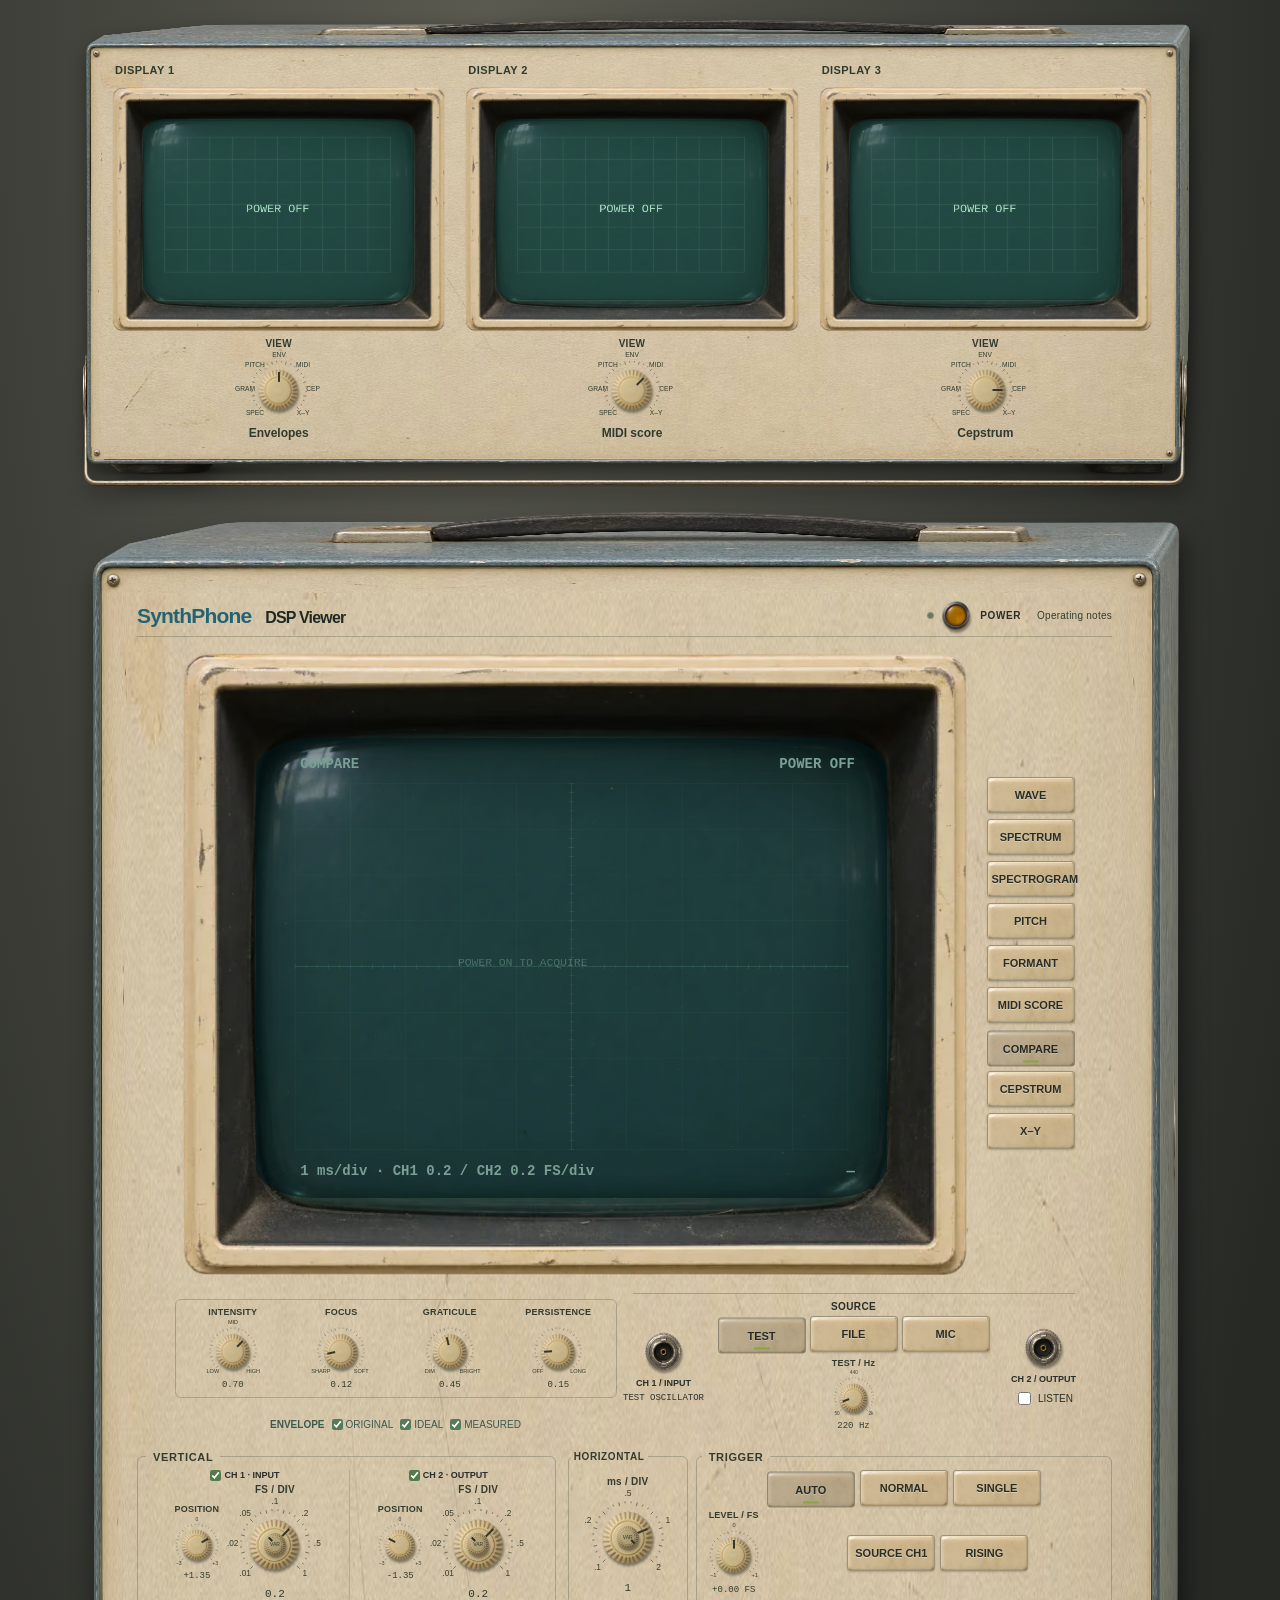
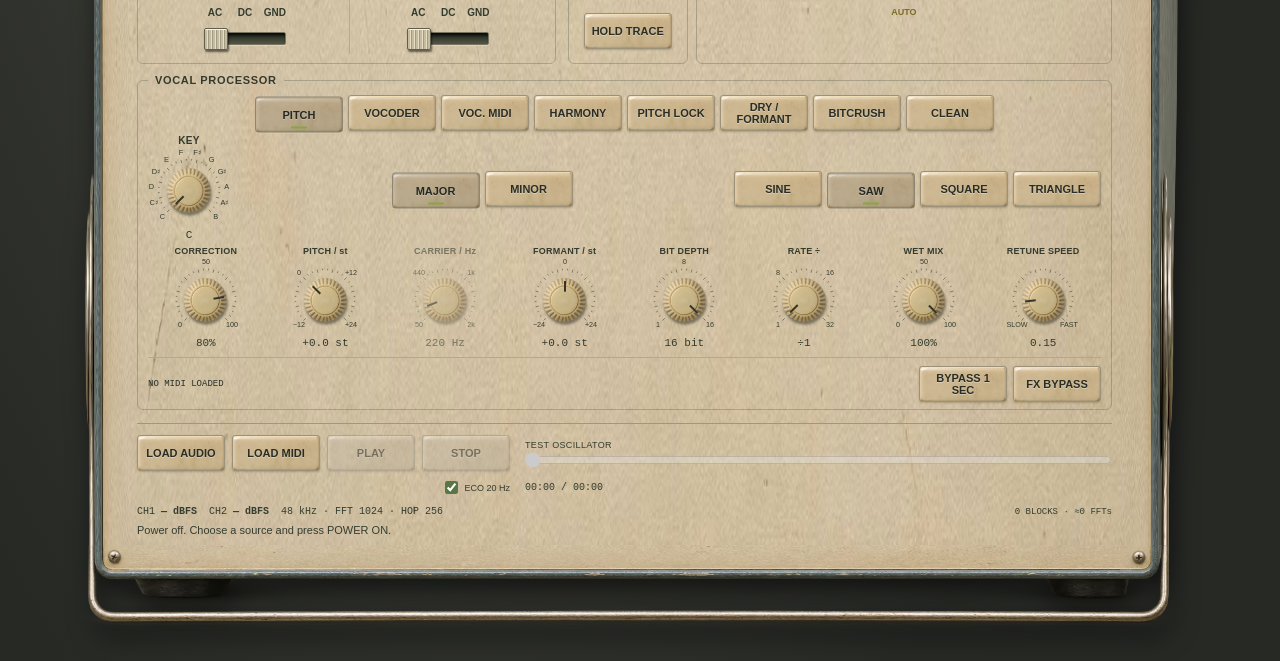
==== commit d65cc1d1: "Deploy compact DSP Viewer from main e09d22d" ====
--- a/index.html
+++ b/index.html
@@ -1,15 +1,15 @@
 <!doctype html>
-<html lang="en" data-build="dd7d7da0b260ddb0" data-engine-src="engine.a376c565a0ccf7d7.wasm" data-worklet-src="audio-worklet.27dfe3e34183b687.js"><head><meta charset="utf-8"><meta name="viewport" content="width=device-width,initial-scale=1"><meta name="theme-color" content="#25383b"><meta name="description" content="SynthPhone DSP Viewer: a working Rust audio processor and oscilloscope for input/output waveform, spectrum, formant, pitch and MIDI analysis."><title>SynthPhone DSP Viewer</title><link rel="stylesheet" href="instrument.a9d7c078c6eaac7a.css"><link rel="stylesheet" href="photographic.b7ba751ace21778a.css"><link rel="modulepreload" href="./pkg/dsp_viewer_web.9af087ff1c9aa61b.js"><link rel="preload" as="fetch" type="application/wasm" href="./pkg/dsp_viewer_web_bg.cc6ee9d677d2c7b4.wasm" crossorigin><link rel="preload" as="image" type="image/avif" href="./assets/enclosure.avif" fetchpriority="high"><link rel="preload" as="image" type="image/avif" href="./assets/crt.avif"></head>
+<html lang="en" data-build="84db0225e104d156" data-engine-src="engine.a376c565a0ccf7d7.wasm" data-worklet-src="audio-worklet.27dfe3e34183b687.js"><head><meta charset="utf-8"><meta name="viewport" content="width=device-width,initial-scale=1"><meta name="theme-color" content="#25383b"><meta name="description" content="SynthPhone DSP Viewer: a working Rust audio processor and oscilloscope for input/output waveform, spectrum, formant, pitch and MIDI analysis."><title>SynthPhone DSP Viewer</title><link rel="stylesheet" href="instrument.a9d7c078c6eaac7a.css"><link rel="stylesheet" href="photographic.3e65b03afd77a94f.css"><link rel="modulepreload" href="./pkg/dsp_viewer_web.5f270cb9e8f6eb86.js"><link rel="preload" as="fetch" type="application/wasm" href="./pkg/dsp_viewer_web_bg.39957edb9e3b6805.wasm" crossorigin><link rel="preload" as="image" type="image/avif" href="./assets/enclosure.avif" fetchpriority="high"><link rel="preload" as="image" type="image/avif" href="./assets/crt.avif"></head>
 <body><main class="bench"><div class="scope-handle" aria-hidden="true"></div><section id="analysis-bay" class="analysis-bay" aria-label="Additional displays"><div class="aux-unit"><h2>DISPLAY 1</h2><div class="aux-hood"><canvas id="aux-0" width="600" height="400" role="img" aria-label="Signal measurement 1"></canvas></div><div class="knob-mount medium aux-selector" data-id="aux-view-0" data-label="VIEW" data-values="1,2,3,4,5,7,8" data-default="3" data-ticks="SPEC,GRAM,PITCH,ENV,MIDI,CEP,X–Y"></div></div><div class="aux-unit"><h2>DISPLAY 2</h2><div class="aux-hood"><canvas id="aux-1" width="600" height="400" role="img" aria-label="Signal measurement 2"></canvas></div><div class="knob-mount medium aux-selector" data-id="aux-view-1" data-label="VIEW" data-values="1,2,3,4,5,7,8" data-default="4" data-ticks="SPEC,GRAM,PITCH,ENV,MIDI,CEP,X–Y"></div></div><div class="aux-unit"><h2>DISPLAY 3</h2><div class="aux-hood"><canvas id="aux-2" width="600" height="400" role="img" aria-label="Signal measurement 3"></canvas></div><div class="knob-mount medium aux-selector" data-id="aux-view-2" data-label="VIEW" data-values="1,2,3,4,5,7,8" data-default="5" data-ticks="SPEC,GRAM,PITCH,ENV,MIDI,CEP,X–Y"></div></div></section><section class="instrument" data-mode="1" aria-label="SynthPhone DSP Viewer oscilloscope">
 <div class="fastener top-left" aria-hidden="true"></div><div class="fastener top-right" aria-hidden="true"></div><div class="fastener bottom-left" aria-hidden="true"></div><div class="fastener bottom-right" aria-hidden="true"></div>
-<header class="nameplate"><h1><span>SynthPhone</span> DSP Viewer</h1><span class="plate-spec">AUDIO SIGNAL PROCESSOR</span><button id="analysis-toggle" aria-expanded="true" aria-controls="analysis-bay">DISPLAYS</button><button id="help-button" class="flat-button" aria-controls="manual" aria-expanded="false">Operating notes</button></header>
+<header class="nameplate"><h1><span>SynthPhone</span> DSP Viewer</h1><div class="power-control"><span id="power-led" class="indicator"></span><button id="power" disabled aria-label="Power" class="power-rocker" aria-pressed="false">POWER ON</button><small>POWER</small></div><button id="help-button" class="flat-button" aria-controls="manual" aria-expanded="false">Operating notes</button></header>
 <div class="front-panel"><div class="display-column">
 <div class="crt-hood"><div class="hood-inner"><div class="crt-glass"><canvas id="grid" width="1000" height="800" aria-hidden="true"></canvas><canvas id="scope" width="1000" height="800" aria-label="Live input and output measurement display"></canvas><div class="crt-readout crt-top"><span id="view-label">COMPARE</span><span id="screen-state">POWER OFF</span></div><div class="crt-readout crt-bottom"><span id="screen-scale">1 ms/div · 0.1 FS/div</span><span id="measurement">—</span></div><div class="glass-reflection" aria-hidden="true"></div></div></div></div>
 <div class="measurement-bank" role="group" aria-label="Display measurement"><button data-view="0">WAVE</button><button data-view="1">SPECTRUM</button><button data-view="2">SPECTROGRAM</button><button data-view="3">PITCH</button><button data-view="4">FORMANT</button><button data-view="5">MIDI SCORE</button><button data-view="6" class="selected" aria-pressed="true">COMPARE</button><button data-view="7">CEPSTRUM</button><button data-view="8">X–Y</button></div>
-<div class="crt-adjustments"><div class="knob-mount small" data-id="intensity" data-label="INTENSITY" data-min="0.1" data-max="1" data-step="0.01" data-default="0.7" data-ticks="LOW,MID,HIGH"></div><div class="knob-mount small" data-id="focus" data-label="FOCUS" data-min="0" data-max="1" data-step="0.01" data-default="0.12" data-ticks="SHARP,SOFT"></div><div class="knob-mount small" data-id="illumination" data-label="GRATICULE" data-min="0" data-max="1" data-step="0.01" data-default="0.45" data-ticks="DIM,BRIGHT"></div><div class="knob-mount small" data-id="persistence" data-label="PERSISTENCE" data-min="0" data-max="1" data-step="0.01" data-default="0.15" data-ticks="OFF,LONG"></div><div class="power-control"><span id="power-led" class="indicator"></span><button id="power" disabled aria-label="Power" class="power-rocker" aria-pressed="false">POWER ON</button><small>POWER</small></div></div>
+<div class="display-utilities"><div class="crt-adjustments"><div class="knob-mount small" data-id="intensity" data-label="INTENSITY" data-min="0.1" data-max="1" data-step="0.01" data-default="0.7" data-ticks="LOW,MID,HIGH"></div><div class="knob-mount small" data-id="focus" data-label="FOCUS" data-min="0" data-max="1" data-step="0.01" data-default="0.12" data-ticks="SHARP,SOFT"></div><div class="knob-mount small" data-id="illumination" data-label="GRATICULE" data-min="0" data-max="1" data-step="0.01" data-default="0.45" data-ticks="DIM,BRIGHT"></div><div class="knob-mount small" data-id="persistence" data-label="PERSISTENCE" data-min="0" data-max="1" data-step="0.01" data-default="0.15" data-ticks="OFF,LONG"></div></div>
 <div class="overlay-switches" role="group" aria-label="Spectral envelope curves"><span>ENVELOPE</span><label><input id="env-before" type="checkbox" checked>ORIGINAL</label><label><input id="env-ideal" type="checkbox" checked>IDEAL</label><label><input id="env-actual" type="checkbox" checked>MEASURED</label></div>
 <div class="patch-row"><div class="patch-point"><button id="patch-input" class="bnc" aria-label="Input connector: load audio file"><span></span></button><b>CH 1 / INPUT</b><small id="source-name">TEST OSCILLATOR</small></div><div class="source-switch"><span>SOURCE</span><div class="button-strip" role="group" aria-label="Audio source"><button data-source="tone" class="selected">TEST</button><button data-source="file">FILE</button><button data-source="mic">MIC</button></div><select id="source" class="sr-only" aria-label="Audio source"><option value="tone">Test oscillator</option><option value="file">Audio file</option><option value="mic">Microphone</option></select><div class="knob-mount tiny" data-id="test-frequency" data-label="TEST / Hz" data-min="50" data-max="2000" data-step="1" data-default="220" data-ticks="50,440,2k"></div></div><div class="patch-point"><button id="patch-output" class="bnc" aria-label="Output connector: toggle listening" aria-pressed="false"><span></span></button><b>CH 2 / OUTPUT</b><label class="listen-label"><input type="checkbox" id="monitor">LISTEN</label></div></div>
-</div>
+</div></div>
 <div class="controls-column"><div class="scope-controls">
 <fieldset class="vertical-bank"><legend>VERTICAL</legend><div class="channel-pair"><div class="channel-control"><label class="channel-enable"><input id="show-a" type="checkbox" checked>CH 1 · INPUT</label><div class="knob-mount small" data-id="position-a" data-label="POSITION" data-min="-3" data-max="3" data-step="0.05" data-default="1.35" data-ticks="−3,0,+3"></div><div class="knob-mount large" data-id="vertical" data-label="FS / DIV" data-values="0.01,0.02,0.05,0.1,0.2,0.5,1" data-default="4" data-ticks=".01,.02,.05,.1,.2,.5,1"></div><div class="coupling" role="radiogroup" aria-label="Input coupling"><label><input type="radio" name="coupling-a" value="0" checked>AC</label><label><input type="radio" name="coupling-a" value="1">DC</label><label><input type="radio" name="coupling-a" value="2">GND</label></div></div><div class="channel-control"><label class="channel-enable"><input id="show-b" type="checkbox" checked>CH 2 · OUTPUT</label><div class="knob-mount small" data-id="position-b" data-label="POSITION" data-min="-3" data-max="3" data-step="0.05" data-default="-1.35" data-ticks="−3,0,+3"></div><div class="knob-mount large" data-id="vertical-out" data-label="FS / DIV" data-values="0.01,0.02,0.05,0.1,0.2,0.5,1" data-default="4" data-ticks=".01,.02,.05,.1,.2,.5,1"></div><div class="coupling" role="radiogroup" aria-label="Output coupling"><label><input type="radio" name="coupling-b" value="0" checked>AC</label><label><input type="radio" name="coupling-b" value="1">DC</label><label><input type="radio" name="coupling-b" value="2">GND</label></div></div></div></fieldset>
 <div class="sweep-trigger"><fieldset class="horizontal-bank"><legend>HORIZONTAL</legend><div class="knob-mount large" data-id="timebase" data-label="ms / DIV" data-values="0.1,0.2,0.5,1,2" data-default="3" data-ticks=".1,.2,.5,1,2"></div><button id="freeze" class="square-button" aria-pressed="false">HOLD TRACE</button></fieldset><fieldset class="trigger-bank"><legend>TRIGGER</legend><div class="button-strip" role="group" aria-label="Trigger mode"><button data-trigger="0" class="selected">AUTO</button><button data-trigger="1">NORMAL</button><button data-trigger="2">SINGLE</button></div><div class="knob-mount small" data-id="trigger-level" data-label="LEVEL / FS" data-min="-1" data-max="1" data-step="0.01" data-default="0" data-ticks="−1,0,+1"></div><div class="trigger-switches"><button id="trigger-source" aria-pressed="false">SOURCE CH1</button><button id="trigger-slope" aria-pressed="false">RISING</button></div><span id="trigger-led" class="trigger-lamp">AUTO</span></fieldset></div>
@@ -23,4 +23,4 @@
 <div class="measurement-strip"><span>CH1 <output id="input-level">— dBFS</output></span><span>CH2 <output id="output-level">— dBFS</output></span><span id="engine-info">48 kHz · FFT 1024 · HOP 256</span><span id="stats" title="FFT count and operation comparisons are estimates; the audio block count is measured.">0 BLOCKS · 0 FFTs</span></div><p id="status" role="status" aria-live="polite">Loading…</p><input hidden id="audio-file" type="file" accept="audio/*"><input hidden id="midi-file" type="file" accept=".mid,.midi">
 </section><div class="folding-stand" aria-hidden="true"><span></span></div>
 <section id="manual" class="operating-notes" hidden><h2>Operating notes</h2><p>Power on starts the selected input. Load an audio file or use the built-in test oscillator; microphone input starts muted. Enable LISTEN at the output connector to hear the processor. Use headphones with a microphone.</p><p>Drag a knob around its center or vertically; use its arrow keys or mouse wheel for small adjustments, Shift for finer movement, and double-click to reset. Channel scale and position affect the display. FS/div means normalized audio full scale, not calibrated electrical volts.</p><p>AUTO shows the current capture even without a trigger. NORMAL waits for a matching edge. SINGLE captures one triggered waveform and holds it; press SINGLE to re-arm. HOLD freezes the display while audio continues. Intensity, focus, graticule and persistence adjust the CRT display.</p><p>COMPARE shows input/output waveforms, spectra, spectrograms and pitch together. SPECTRUM and FORMANT include original, ideal shifted and measured spectral envelopes. MIDI SCORE shows the loaded melody and active target. CEPSTRUM and X–Y are additional views.</p><p>Pitch, vocoder, MIDI vocoder, eight-note harmony, MIDI pitch lock and dry/formant modes preserve the original viewer's controls. Pitch and harmony shifts span −12 to +24 semitones; formant shift spans −24 to +24. Bitcrush and rate reduction operate before the vocal effect. Pitch lock passes through before the first MIDI target, then holds the last target across rests. MIDI and audio restart together when seeking or looping an audio file.</p><p>Audio and MIDI stay in your browser. This instrument uses the shared Rust DSP library; it is not the Virtual Daisy ARM emulator. Fixed 1024-point FFT, 256-sample hop. The audio adapter adds roughly 21.3 ms at 48 kHz, plus browser/device latency. Harmony correction interpolates targets in pitch space. Browser decoding may resample a file to the audio context rate.</p><p>Original feature parity and the reference-photo critique are in the <a href="https://github.com/nathansbradshaw/synthphone-diagrams/tree/main/docs">source documentation</a>. <a href="https://github.com/nathansbradshaw/synthphone-diagrams">Source</a> · AI made · <a href="https://0rwx.com/">0rwx X</a></p></section></main>
-<script type="module">import init,{mount} from './pkg/dsp_viewer_web.9af087ff1c9aa61b.js';try{await init({module_or_path:'./pkg/dsp_viewer_web_bg.cc6ee9d677d2c7b4.wasm'});mount();}catch(e){document.getElementById('status').textContent='Could not start: '+e;console.error(e);}</script></body></html>
+<script type="module">import init,{mount} from './pkg/dsp_viewer_web.5f270cb9e8f6eb86.js';try{await init({module_or_path:'./pkg/dsp_viewer_web_bg.39957edb9e3b6805.wasm'});mount();}catch(e){document.getElementById('status').textContent='Could not start: '+e;console.error(e);}</script></body></html>
--- a/photographic.3e65b03afd77a94f.css
+++ b/photographic.3e65b03afd77a94f.css
@@ -0,0 +1,255 @@
+/* Generated photographic components; prompts and provenance: assets/README.md. */
+:root{background:#272925;--ink:#292e29;color:#292e29}
+body{background:radial-gradient(ellipse at 38% 0,#5a5a50,#272925 80%);padding:24px 14px 36px}
+.bench{max-width:1536px}
+.scope-handle,.folding-stand,.fastener,.instrument:before,.instrument:after{display:none}
+.instrument{border-style:solid;border-color:transparent;border-width:128px 115px 132px 70px;border-radius:0;border-image:url('./assets/enclosure.webp') 270 245 280 150 fill stretch;padding:14px 15px 12px;background:none;box-shadow:none;filter:drop-shadow(4px 14px 12px #0008)}
+.nameplate{border-color:#6d6c566b;margin-bottom:14px;padding-bottom:10px}
+.nameplate h1{font-family:Arial,Helvetica,sans-serif;font-size:18px;letter-spacing:-.8px;color:#202923}
+.nameplate h1 span{color:#246374;font-size:24px}
+.plate-spec{font-size:9px;color:#4d5042}
+.front-panel{gap:20px;grid-template-columns:minmax(0,46fr) minmax(0,54fr)}
+.crt-hood{position:relative;background:url('./assets/crt.webp') center/100% 100% no-repeat;border:0;border-radius:0;box-shadow:none;padding:11.8% 11% 10.7% 10.2%;aspect-ratio:1.25}
+.hood-inner{padding:0;background:none;border-radius:0;box-shadow:none;width:100%;height:100%}
+.crt-glass,.instrument:not(.powered) .crt-glass{aspect-ratio:auto;width:100%;height:100%;border:0;border-radius:9% / 7%;background:#001b206e;box-shadow:inset 0 0 18px #001718a8}
+.glass-reflection{background:none;box-shadow:none}
+.instrument:not(.powered) #grid,.instrument:not(.powered) #scope{opacity:.35}
+.crt-readout{font-size:clamp(9px,.85vw,12px);color:#85ffc6;text-shadow:0 0 3px #5cffb870}
+button:not(.bnc):not(.power-rocker):not(.flat-button),.coupling label{position:relative;border:0;border-radius:2px;background:transparent url('./assets/button.webp') center/112% 136% no-repeat;box-shadow:1px 2px 2px #302e2599;color:#292d25;text-shadow:0 1px #fff5;min-height:30px;letter-spacing:0;font-weight:600;transition:filter 80ms,transform 80ms}
+button:not(.bnc):not(.power-rocker):not(.flat-button):active,button.selected:not(.bnc):not(.power-rocker),button[aria-pressed=true]:not(.bnc):not(.power-rocker),.coupling label:has(input:checked){background:transparent url('./assets/button.webp') center/112% 136% no-repeat;filter:brightness(.83) saturate(.7);transform:translateY(1.5px);box-shadow:inset 0 1px 2px #29261f70,0 1px 1px #ede0bb80}
+button:disabled{filter:grayscale(.4);opacity:.53}
+button.selected:after{position:absolute;left:calc(50% - 8px);bottom:3px;width:16px;height:2px;margin:0;background:#98b144;box-shadow:0 0 2px #a4cd4b66}
+.flat-button{background:transparent;border:0;box-shadow:none;color:#343d32;padding:3px 0;font-size:10px}
+.knob-shaft,.small .knob-shaft,.large .knob-shaft,.fine-knob .knob-shaft{inset:18%;background:url('./assets/knob.webp') center/100% 100% no-repeat;border:0;box-shadow:none;transform:none;border-radius:0;filter:drop-shadow(1px 3px 1.2px #25271e80)}
+.knob-shaft:before,.large .knob-shaft:before,.fine-knob .knob-shaft:before{inset:0;border:0;background:none;box-shadow:none}
+.knob-shaft:after,.large .knob-shaft:after,.fine-knob .knob-shaft:after{inset:0;width:auto;height:auto;background:linear-gradient(#34362d,#34362d) center 18%/2px 21% no-repeat;border-radius:0;box-shadow:none;transform:rotate(var(--angle))}
+.fine-knob{left:36%;top:36%;width:28%;height:28%;filter:brightness(.88)}
+.fine-knob .knob-shaft{inset:0}
+.fine-mark{font-size:5px;color:#373b2e}
+.knob-label,legend,.knob-value,.knob-scale text{color:#343b2e;fill:#343b2e}
+.knob-scale line{stroke:#343b2e}
+.knob-mount:has(input:disabled){opacity:.57}
+fieldset,.crt-adjustments{border:1px solid #5c65555c;box-shadow:none;border-radius:6px}
+.coupling label{background-size:140% 140%;box-shadow:0 1px 1px #29271e80}
+.processor-selectors select{border:1px solid #72735d;background:#d4cdb5;box-shadow:inset 1px 1px 2px #655b4066;color:#2f382d}
+.power-rocker{background:radial-gradient(circle at 38% 25%,#d4bc44,#ac9022 68%,#5f5728);border:3px solid #333b2f;box-shadow:0 0 0 3px #888977,inset 1px 2px 3px #fcdf7c77,2px 3px 3px #292d2077;border-radius:50%;width:33px;height:33px}
+.power-rocker,.power-rocker[aria-pressed=true]{border:0;box-shadow:none;background:transparent url('./assets/power.webp') center/100% 100% no-repeat;filter:drop-shadow(1px 3px 1px #25271e80)}
+.power-rocker[aria-pressed=true]{filter:drop-shadow(0 1px 1px #25271e80) brightness(.85);transform:translateY(1px)}
+.power-rocker:after{content:''}
+.bnc{background:url('./assets/bnc.webp') center/100% 100% no-repeat;border:0;box-shadow:none;filter:drop-shadow(1px 3px 1px #2c2d2380)}
+.bnc span{display:none}.bnc.connected{filter:drop-shadow(1px 3px 1px #2c2d2380) brightness(.86)}.bnc.connected:after{display:none}.bnc[aria-pressed=true]:before{content:'';position:absolute;right:0;top:0;width:5px;height:5px;border-radius:50%;background:#c2dd55;box-shadow:0 0 2px #c2dd55}
+.analysis-header{display:flex;align-items:center;gap:14px;margin:24px 5% 8px;color:#d6cfb8;font:10px 'Courier New',monospace;letter-spacing:.05em}
+.analysis-header button{min-width:145px;padding:9px}
+.analysis-bay{border-style:solid;border-color:transparent;border-width:70px 64px 74px 40px;border-image:url('./assets/enclosure.webp') 270 245 280 150 fill stretch;padding:8px 3px;background:none;filter:drop-shadow(3px 9px 9px #0008);display:grid;grid-template-columns:repeat(3,minmax(0,1fr));gap:14px;margin:0 3%}
+.aux-unit{min-width:0}
+.aux-unit>label{display:flex;align-items:center;justify-content:space-between;gap:6px;color:#303a2d;font-size:10px;letter-spacing:.04em;margin:0 5px 8px}
+.aux-unit select{max-width:75%;font:11px Arial;padding:4px 3px;color:#2f342b;border:1px solid #7c826b;border-radius:2px;background:#cfc8af}
+.aux-hood{background:url('./assets/crt.webp') center/100% 100%;padding:11% 10% 10%;aspect-ratio:1.25}
+.aux-hood canvas{display:block;width:100%;height:100%;background:#00171985;border-radius:8%;filter:drop-shadow(0 0 1px #92ffd677)}
+#control-tip{position:fixed;z-index:999;max-width:240px;padding:10px 12px;border:1px solid #aeac8b;border-radius:3px;background:#f0e5c9;color:#2c3328;box-shadow:2px 4px 10px #0007;font:13px/1.4 Arial;pointer-events:none;letter-spacing:0}
+.transport,.measurement-strip,#status{color:#353d30}
+@media(max-width:1100px){.instrument{border-width:115px 72px 115px 45px;padding:7px 7px 10px}.front-panel{gap:12px}.nameplate h1 span{font-size:21px}.nameplate h1{font-size:16px}.plate-spec{display:none}.analysis-bay{gap:8px;padding:9px 6px}.aux-unit>label{font-size:9px}.aux-unit select{font-size:10px}.measurement-bank button{font-size:8px}.mode-bank button{font-size:8px}}
+@media(max-width:850px){.instrument{border-width:95px 58px 100px 36px;padding:10px}.front-panel{grid-template-columns:1fr}.crt-hood{max-width:580px;width:100%;margin:auto}.crt-readout{font-size:13px}.analysis-bay{grid-template-columns:1fr 1fr}.aux-unit:last-child{grid-column:1/-1;max-width:480px;width:100%;justify-self:center}.analysis-header{margin-top:16px}}
+@media(max-width:540px){body{padding:8px 2px 24px}.instrument{border-width:66px 24px 68px 18px;padding:8px 7px}.nameplate h1{font-size:14px}.nameplate h1 span{font-size:18px}.nameplate{gap:8px}.nameplate .flat-button{font-size:9px}.crt-readout{font-size:9px}.analysis-bay{grid-template-columns:1fr;margin:0 8px;border-width:9px;padding:15px;gap:23px}.aux-unit:last-child{grid-column:auto}.analysis-header{flex-wrap:wrap;font-size:9px;gap:7px}.medium{--size:67px}.channel-control .large{--size:82px}.scope-controls{gap:5px}.channel-pair{gap:1px}.scope-controls legend{font-size:10px}.instrument .trigger-bank .button-strip button{font-size:8px}.instrument .mode-bank button{font-size:8px}.measurement-bank button{font-size:9px}.processor-bank{padding:9px 5px}.dsp-knobs .knob-label{font-size:7px}.crt-adjustments .small{--size:57px}.patch-row{gap:3px}.source-switch .button-strip{gap:2px}.source-switch .button-strip button{font-size:9px;padding:4px}.analysis-header span{width:100%}.analysis-header button{min-height:36px}}
+
+/* Keep the displays together above the operating controls. */
+.front-panel{display:block}
+.display-column{display:grid;grid-template-columns:repeat(6,minmax(0,1fr));gap:12px 16px;align-items:start}
+.display-column>.crt-hood{grid-column:1/5;grid-row:1;width:100%;max-width:none;margin:0}
+.display-column>.measurement-bank{grid-column:1/5;grid-row:2;margin:0;grid-template-columns:repeat(3,minmax(0,1fr));gap:6px;align-self:start}
+.measurement-bank button:nth-last-child(-n+4){left:0}
+.display-column>.analysis-bay{grid-column:5/7;grid-row:1/3;display:grid;grid-template-columns:minmax(0,1fr);gap:12px;border:0;padding:0;margin:0;background:none;filter:none}
+.aux-unit:last-child{grid-column:auto;max-width:none;width:100%}
+.aux-unit>label{font:600 11px Arial;margin:0 2px 5px;gap:4px;letter-spacing:0}
+.aux-unit select{font:11px Arial;min-width:0;max-width:73%;padding:3px 1px}
+.aux-hood{aspect-ratio:1.45}
+.display-column>.crt-adjustments{grid-column:1/4;grid-row:3;margin:0;padding:8px 3px;grid-template-columns:repeat(4,minmax(0,1fr)) 42px}
+.display-column>.overlay-switches{grid-column:1/4;grid-row:4;margin:0;font-size:10px;gap:7px}
+.display-column>.patch-row{grid-column:4/7;grid-row:3/5;margin:0;padding-top:7px;grid-template-columns:62px minmax(0,1fr) 62px;gap:7px}
+.patch-point b{font-size:9px;white-space:nowrap}
+.patch-point small{max-width:95px;font-size:9px}
+.source-switch .button-strip{display:grid;grid-template-columns:repeat(3,minmax(0,1fr));width:100%;gap:4px}
+.source-switch{min-width:0}
+.controls-column{margin-top:20px;display:grid;grid-template-columns:repeat(2,minmax(0,1fr));gap:16px;align-items:start}
+.scope-controls{grid-template-columns:minmax(0,1fr) minmax(0,1fr);gap:9px}
+.processor-bank{margin-top:0}
+.processor-selectors{gap:9px}
+.carrier-wave{display:grid;grid-template-columns:repeat(4,minmax(0,1fr));gap:5px;flex:1 0 100%;width:100%}
+.carrier-wave button{width:100%}
+.crt-readout{font-size:14px}
+.crt-bottom #screen-scale{max-width:80%;white-space:normal}
+.instrument button:not(.bnc):not(.power-rocker):not(.flat-button){height:36px;min-height:36px;min-width:0;padding:4px;font:600 11px Arial;line-height:1.1;letter-spacing:0;white-space:normal}
+.mode-bank,.trigger-bank .button-strip,.trigger-switches{gap:5px}
+.mode-bank button,.measurement-bank button{width:100%}
+.trigger-bank .button-strip button,.trigger-switches button{width:100%}
+.horizontal-bank .square-button{width:100%;max-width:none}
+.processor-bottom button{width:104px;flex:none}
+.nameplate #analysis-toggle{width:100px;flex:none;margin-left:auto}
+.nameplate .flat-button{margin-left:0}
+.transport{display:grid;grid-template-columns:repeat(4,minmax(0,1fr));gap:7px}
+.transport button{width:100%}
+.seek-control{grid-column:1/3;margin:4px 0 0}
+.transport output{grid-column:3;justify-self:end}
+.transport .eco-switch{grid-column:4;justify-self:end}
+.display-column:has(>.analysis-bay[hidden])>.crt-hood,.display-column:has(>.analysis-bay[hidden])>.measurement-bank{grid-column:1/-1}
+
+/* One recessed three-position slide switch per channel. The legends are
+   printed on the panel; only the small thumb moves. Native radios retain
+   arrow-key navigation and their existing display coupling behavior. */
+.coupling{--coupling-at:0;position:relative;display:grid;grid-template-columns:repeat(3,minmax(0,1fr));width:90px;max-width:100%;height:50px;gap:0;margin:5px 0 0;padding:0 0 24px}
+.coupling:has(input[value="1"]:checked){--coupling-at:1}
+.coupling:has(input[value="2"]:checked){--coupling-at:2}
+.instrument .coupling label,.instrument .coupling label:has(input:checked){display:block;position:relative;min-width:0;min-height:0;padding:0;text-align:center;background:none;border:0;box-shadow:none;filter:none;transform:none;font:600 10px/18px Arial;color:#333c30;text-shadow:none;border-radius:0}
+.coupling label input{position:absolute;inset:0;width:100%;height:50px;opacity:0;cursor:pointer;z-index:2}
+.coupling:before{content:'';position:absolute;left:4px;right:4px;top:28px;height:11px;background:linear-gradient(#151913,#363b2d 45%,#555747);border:1px solid #777361;border-radius:2px;box-shadow:inset 1px 2px 3px #000a,0 1px #f2e7c080;pointer-events:none}
+.coupling:after{content:'';position:absolute;left:5px;top:24px;width:22px;height:20px;background:repeating-linear-gradient(90deg,#c5bba1 0 2px,#e7ddc1 2px 3px,#a29a82 3px 4px);border:1px solid #625e4d;border-radius:2px;box-shadow:inset 0 1px #fff3ce,1px 2px 2px #0008;transform:translateX(calc(var(--coupling-at)*27px));pointer-events:none}
+.coupling label:has(input:checked){text-decoration:underline;text-underline-offset:3px}
+.coupling label:has(input:focus-visible){outline:2px solid #193f71;outline-offset:1px}
+@media(min-width:1400px){.display-column{gap:14px 22px}.crt-readout{font-size:17px}.aux-unit>label,.aux-unit select{font-size:13px}.instrument button:not(.bnc):not(.power-rocker):not(.flat-button){font-size:12px}}
+@media(max-width:1100px){.controls-column{gap:12px}.scope-controls{gap:6px}.instrument button:not(.bnc):not(.power-rocker):not(.flat-button){font-size:10px}.display-column{gap:10px 12px}.crt-readout{font-size:13px}.aux-unit>label{font-size:10px}.aux-unit select{font-size:10px}.crt-adjustments .small{--size:59px}.knob-label,.dsp-knobs .knob-label{font-size:9px}.processor-bottom{flex-wrap:wrap}.processor-bottom #midi-name{max-width:none;flex-basis:100%}.carrier-wave button{min-height:36px}.coupling{width:84px}.coupling:after{width:21px;transform:translateX(calc(var(--coupling-at)*25px))}}
+@media(max-width:720px){.display-column{grid-template-columns:1fr 1fr}.display-column>.crt-hood{grid-column:1/-1;grid-row:1}.display-column>.measurement-bank{grid-column:1/-1;grid-row:2;grid-template-columns:repeat(3,minmax(0,1fr))}.display-column>.analysis-bay{grid-column:1/-1;grid-row:3;grid-template-columns:repeat(3,minmax(0,1fr));gap:8px}.aux-unit>label{display:block;line-height:1.5;font-size:9px}.aux-unit select{display:block;width:100%;max-width:none;font-size:11px}.aux-hood{aspect-ratio:1.25}.display-column>.crt-adjustments{grid-column:1/-1;grid-row:4}.display-column>.overlay-switches{grid-column:1/-1;grid-row:5}.display-column>.patch-row{grid-column:1/-1;grid-row:6;grid-template-columns:72px minmax(0,1fr) 72px;padding:10px 0}.controls-column{grid-template-columns:1fr}.scope-controls{grid-template-columns:1fr 1fr}.sweep-trigger{grid-template-columns:1fr 1fr}.processor-bank{margin:0}.dsp-knobs{grid-template-columns:repeat(4,minmax(0,1fr))}.source-switch .button-strip{max-width:280px}.instrument button:not(.bnc):not(.power-rocker):not(.flat-button){font-size:11px}.crt-readout{font-size:12px}.nameplate{gap:8px}.nameplate h1{flex:1 0 100%}.nameplate #analysis-toggle{margin-left:0}.nameplate .flat-button{margin-left:auto}.power-control{grid-column:auto;flex-direction:column;gap:6px}.power-control small{font-size:9px}.coupling{width:90px}.coupling:after{width:22px;transform:translateX(calc(var(--coupling-at)*27px))}.coupling label input{height:50px}.processor-bottom #midi-name{flex-basis:auto}.aux-unit:last-child{grid-column:auto}.transport output{font-size:10px}.transport .eco-switch{font-size:10px}.crt-adjustments .small{--size:62px}}
+@media(max-width:430px){.display-column>.analysis-bay{grid-template-columns:1fr}.aux-unit>label{display:flex;font-size:11px}.aux-unit select{width:auto;max-width:75%;font-size:12px}.aux-hood{aspect-ratio:1.4}.sweep-trigger{grid-template-columns:1fr}.instrument .coupling label{font-size:10px}.channel-control .large{--size:84px}.instrument button:not(.bnc):not(.power-rocker):not(.flat-button){font-size:10px}.processor-bottom #midi-name{flex-basis:100%}.crt-adjustments .small{--size:56px}.transport output{grid-column:1/3;justify-self:start}.transport .eco-switch{grid-column:3/5}.seek-control{grid-column:1/-1}.crt-bottom #screen-scale{max-width:77%;font-size:10px}}
+
+/* A single rectangular cap size, independent of its legend. */
+.instrument{--button-width:88px}
+.instrument button:not(.bnc):not(.power-rocker):not(.flat-button){width:var(--button-width);font-size:11px;flex:none}
+.display-column>.measurement-bank{display:flex;flex-wrap:wrap;justify-content:center;gap:6px}
+.mode-bank,.carrier-wave{grid-template-columns:repeat(4,var(--button-width));justify-content:center}
+.source-switch .button-strip{grid-template-columns:repeat(3,var(--button-width));justify-content:center}
+.trigger-bank .button-strip,.trigger-switches{align-items:center;justify-items:center}
+.horizontal-bank .square-button{width:var(--button-width)}
+.processor-bottom button{width:var(--button-width)}
+.nameplate #analysis-toggle{width:var(--button-width)}
+.transport{grid-template-columns:repeat(4,var(--button-width)) minmax(0,1fr)}
+.seek-control{grid-column:5;grid-row:1;margin:0 0 0 8px;min-width:0}
+.transport output{grid-column:5;grid-row:2;justify-self:start;margin-left:8px}
+.transport .eco-switch{grid-column:4;grid-row:2}
+.instrument .coupling label:has(input:checked){text-decoration:none}
+@media(max-width:720px){.patch-row>.patch-point:first-child{grid-column:1;grid-row:1}.patch-row>.patch-point:last-child{grid-column:2;grid-row:1}.display-column>.patch-row{grid-template-columns:1fr 1fr}.source-switch{grid-column:1/-1;grid-row:2}.transport{grid-template-columns:repeat(4,minmax(0,1fr));justify-items:center}.seek-control{grid-column:1/-1;grid-row:2;width:100%;margin:0}.transport output{grid-column:1/3;grid-row:3;margin:0;justify-self:start}.transport .eco-switch{grid-column:3/5;grid-row:3}.processor-bottom button{width:var(--button-width)}}
+@media(max-width:430px){.instrument{--button-width:clamp(64px,calc((100vw - 100px)/4),88px)}.instrument button:not(.bnc):not(.power-rocker):not(.flat-button){font-size:10px}.trigger-bank .button-strip{flex-wrap:wrap}.mode-bank,.carrier-wave{gap:5px}.processor-bottom{justify-content:space-between}}
+.coupling{--switch-position:16.666667%}
+.coupling:has(input[value="1"]:checked){--switch-position:50%}
+.coupling:has(input[value="2"]:checked){--switch-position:83.333333%}
+.instrument .coupling:after{left:calc(var(--switch-position) - 11px);width:22px;transform:none}
+.coupling{touch-action:none}
+
+/* Three monitors in their own enclosure above the main instrument. */
+.bench>.analysis-bay{display:grid;grid-template-columns:repeat(3,minmax(0,1fr));gap:18px;margin:0 2% 22px;padding:5px 5px 12px;border-style:solid;border-color:transparent;border-width:66px 60px 70px 36px;border-image:url('./assets/enclosure.webp') 270 245 280 150 fill stretch;background:none;filter:drop-shadow(3px 8px 9px #0008)}
+.aux-unit h2{font:600 11px Arial;margin:0 6px 7px;color:#303a2d;letter-spacing:.04em}
+.bench>.analysis-bay .aux-hood{aspect-ratio:1.35}
+.aux-selector{margin:8px auto 0;--size:82px}
+.aux-selector .knob-value{font:600 12px Arial;color:#303a2d;margin:0;min-height:15px}
+.display-column>.crt-hood,.display-column>.measurement-bank{grid-column:1/-1}
+.display-column>.measurement-bank{max-width:640px;justify-self:center;width:100%}
+.processor-selectors{justify-content:flex-start;align-items:center}
+.key-selector{--size:96px;margin-right:15px}
+.scale-bank{display:grid;grid-template-columns:repeat(2,var(--button-width));gap:5px}
+.instrument button:not(.bnc):not(.power-rocker):not(.flat-button),.instrument button:not(.bnc):not(.power-rocker):not(.flat-button):active,.instrument button.selected:not(.bnc):not(.power-rocker),.instrument button[aria-pressed=true]:not(.bnc):not(.power-rocker){background:transparent url('./assets/button.webp') center/122% 169% no-repeat;border:1px solid #9c9279;border-radius:3px;box-shadow:inset 0 1px #fff0c56b,0 1px 2px #5c543a55}
+.instrument button.selected:not(.bnc):not(.power-rocker),.instrument button[aria-pressed=true]:not(.bnc):not(.power-rocker){filter:brightness(.92) saturate(.85);box-shadow:inset 0 1px 2px #7c735655,0 1px #f1e1ba80}
+@media(max-width:1100px){.bench>.analysis-bay{gap:12px;border-width:55px 48px 58px 30px}.aux-selector{--size:78px}}
+@media(max-width:720px){.bench>.analysis-bay{margin:0 4px 12px;gap:10px;border-width:45px 28px 48px 20px;padding:5px}.aux-selector{--size:74px}.aux-selector .knob-label{font-size:9px}.aux-selector .knob-value{font-size:11px}.aux-unit h2{font-size:10px}.key-selector{--size:92px}}
+@media(max-width:430px){.bench>.analysis-bay{grid-template-columns:1fr;border-width:52px 30px 54px 23px;padding:10px;gap:22px}.aux-unit{display:grid;grid-template-columns:minmax(0,1fr) 80px;gap:4px 6px;align-items:center}.aux-unit h2{grid-column:1/-1}.aux-selector{grid-column:2;grid-row:2;margin:0;--size:78px}.aux-selector .knob-value{font-size:10px;white-space:normal}.aux-unit .aux-hood{grid-column:1;grid-row:2}.key-selector{--size:88px;margin-right:4px}}
+.display-column>.crt-hood{max-width:800px;justify-self:center}
+.display-column>.crt-hood{padding:min(11.8%,94.4px) min(11%,88px) min(10.7%,85.6px) min(10.2%,81.6px)}
+
+/* Smaller, same-dimension photographic encodings; preceding WebP declarations
+   remain the fallback for browsers without AVIF/image-set support. */
+.instrument,.bench>.analysis-bay{border-image-source:image-set(url('./assets/enclosure.avif') type('image/avif'),url('./assets/enclosure.webp') type('image/webp'))}
+.crt-hood,.aux-hood{background-image:image-set(url('./assets/crt.avif') type('image/avif'),url('./assets/crt.webp') type('image/webp'))}
+
+/* Keep the large CRT, and put its selectors in the unused space beside it. */
+body{padding:16px 12px 24px}
+.bench{max-width:1120px}
+.instrument{border-width:88px 80px 92px 49px;padding:6px 8px}
+.nameplate{gap:16px;margin-bottom:6px;padding-bottom:4px;flex-wrap:wrap}
+.nameplate h1{font-size:16px;flex:1 1 auto}
+.nameplate h1 span{font-size:21px}
+.nameplate .power-control{flex-direction:row;gap:7px;margin:0;grid-column:auto}
+.nameplate .power-control small{font-size:10px}
+.nameplate .flat-button{margin-left:0}
+.plate-spec{display:none}
+.display-column{grid-template-columns:minmax(0,800px) 88px;gap:10px 12px;justify-content:center}
+.display-column>.crt-hood{grid-column:1;grid-row:1}
+.display-column>.measurement-bank{grid-column:2;grid-row:1;flex-direction:column;flex-wrap:nowrap;align-self:center;width:88px;gap:6px}
+.display-utilities{grid-column:1/-1;grid-row:2;display:grid;grid-template-columns:1fr 1fr;gap:6px 16px;align-items:center}
+.display-utilities>.crt-adjustments{grid-column:1;grid-row:1;grid-template-columns:repeat(4,minmax(0,1fr));margin:0;padding:7px 3px}
+.display-utilities>.overlay-switches{grid-column:1;grid-row:2;gap:7px;margin:0;font-size:10px;justify-content:center}
+.display-utilities>.patch-row{grid-column:2;grid-row:1/3;grid-template-columns:62px minmax(0,1fr) 62px;gap:6px;margin:0;padding:7px 0}
+.controls-column{margin-top:12px;gap:12px}
+.bench>.analysis-bay{border-width:44px 40px 46px 24px;margin:0 0 12px;padding:4px 5px 6px;gap:14px}
+.aux-selector{--size:74px;margin-top:4px}
+.key-selector{width:var(--size);flex:none}
+
+@media(min-width:1000px){
+ .controls-column{display:flex;flex-direction:column;gap:10px}
+ .scope-controls,.processor-bank{width:100%}
+ .scope-controls{grid-template-columns:minmax(0,1fr) minmax(0,1.3fr);gap:12px}
+ .channel-control{display:grid;grid-template-columns:56px 92px;justify-content:center;gap:3px 4px}
+ .channel-enable{grid-column:1/-1;grid-row:1;justify-self:center}
+ .channel-control>.small{grid-column:1;grid-row:2;--size:56px}
+ .channel-control>.large{grid-column:2;grid-row:2;--size:92px}
+ .channel-control>.coupling{grid-column:1/-1;grid-row:3;justify-self:center;margin:0}
+ .sweep-trigger{grid-template-columns:120px minmax(0,1fr);gap:8px}
+ .horizontal-bank .large{--size:94px}
+ .trigger-bank{display:grid;grid-template-columns:64px minmax(0,1fr);gap:4px;align-content:start;justify-items:center}
+ .trigger-bank>.button-strip{grid-column:1/-1;flex-direction:row;gap:5px}
+ .trigger-bank>.knob-mount{grid-column:1;grid-row:2;--size:64px;margin:0}
+ .trigger-switches{grid-column:2;grid-row:2;display:flex;flex-direction:row;gap:5px;align-self:center}
+ .trigger-lamp{grid-column:1/-1}
+ .mode-bank{grid-template-columns:repeat(8,var(--button-width));gap:5px}
+ .processor-selectors{justify-content:space-between;flex-wrap:nowrap;margin:4px 0}
+ .key-selector{--size:82px;margin-right:0}
+ .processor-selectors>.carrier-wave{flex:0 0 auto;width:auto}
+ .dsp-knobs{grid-template-columns:repeat(8,minmax(0,1fr));gap:4px}
+ .dsp-knobs .medium{--size:80px}
+ .processor-bottom{flex-wrap:nowrap}
+ .processor-bottom #midi-name{flex:1;max-width:none;flex-basis:auto}
+}
+@media(max-width:999px){
+ .instrument{border-width:70px 48px 74px 29px}
+ .display-utilities>.patch-row{grid-template-columns:1fr 1fr}
+ .display-utilities .source-switch{grid-column:1/-1;grid-row:2}
+ .display-utilities .patch-point:first-child{grid-column:1;grid-row:1}
+ .display-utilities .patch-point:last-child{grid-column:2;grid-row:1}
+}
+@media(max-width:800px){
+ .display-column{grid-template-columns:1fr}
+ .display-column>.crt-hood{grid-column:1;grid-row:1}
+ .display-column>.measurement-bank{grid-column:1;grid-row:2;flex-direction:row;flex-wrap:wrap;width:100%;max-width:100%}
+ .display-utilities{grid-row:3}
+}
+@media(min-width:721px) and (max-width:920px){
+ .controls-column{grid-template-columns:1fr}
+ .scope-controls{grid-template-columns:1fr 1fr}
+}
+@media(max-width:720px){
+ .instrument{border-width:56px 28px 60px 18px;padding:6px}
+ .nameplate{gap:6px 12px}
+ .nameplate h1{flex:1 0 100%}
+ .nameplate .flat-button{margin-left:auto}
+ .display-utilities{grid-template-columns:1fr;gap:8px}
+ .display-utilities>.crt-adjustments{grid-column:1;grid-row:1}
+ .display-utilities>.overlay-switches{grid-column:1;grid-row:2}
+ .display-utilities>.patch-row{grid-column:1;grid-row:3;grid-template-columns:62px minmax(0,1fr) 62px}
+ .display-utilities .source-switch{grid-column:2;grid-row:1}
+ .display-utilities .patch-point:last-child{grid-column:3;grid-row:1}
+ .bench>.analysis-bay{border-width:36px 24px 38px 16px;gap:8px}
+}
+@media(max-width:430px){
+ body{padding:8px 2px 16px}
+ .instrument{border-width:40px 20px 43px 12px;padding:5px}
+ .nameplate h1 span{font-size:18px}
+ .nameplate h1{font-size:14px}
+ .instrument button:not(.bnc):not(.power-rocker):not(.flat-button){font-size:8px;padding-left:2px;padding-right:2px}
+ .scope-controls{grid-template-columns:1fr}
+ .sweep-trigger{grid-template-columns:100px minmax(0,1fr)}
+ .channel-control{display:grid;grid-template-columns:48px 76px;justify-content:center;gap:3px}
+ .channel-enable{grid-column:1/-1;grid-row:1;justify-self:center}
+ .channel-control>.small{grid-column:1;grid-row:2;--size:48px}
+ .channel-control>.large{grid-column:2;grid-row:2;--size:76px}
+ .channel-control>.coupling{grid-column:1/-1;grid-row:3;justify-self:center;margin:0}
+ .display-utilities>.patch-row{grid-template-columns:1fr 1fr}
+ .display-utilities .source-switch{grid-column:1/-1;grid-row:2}
+ .display-utilities .patch-point:last-child{grid-column:2;grid-row:1}
+ .bench>.analysis-bay{border-width:38px 24px 40px 16px;padding:5px;gap:12px}
+}
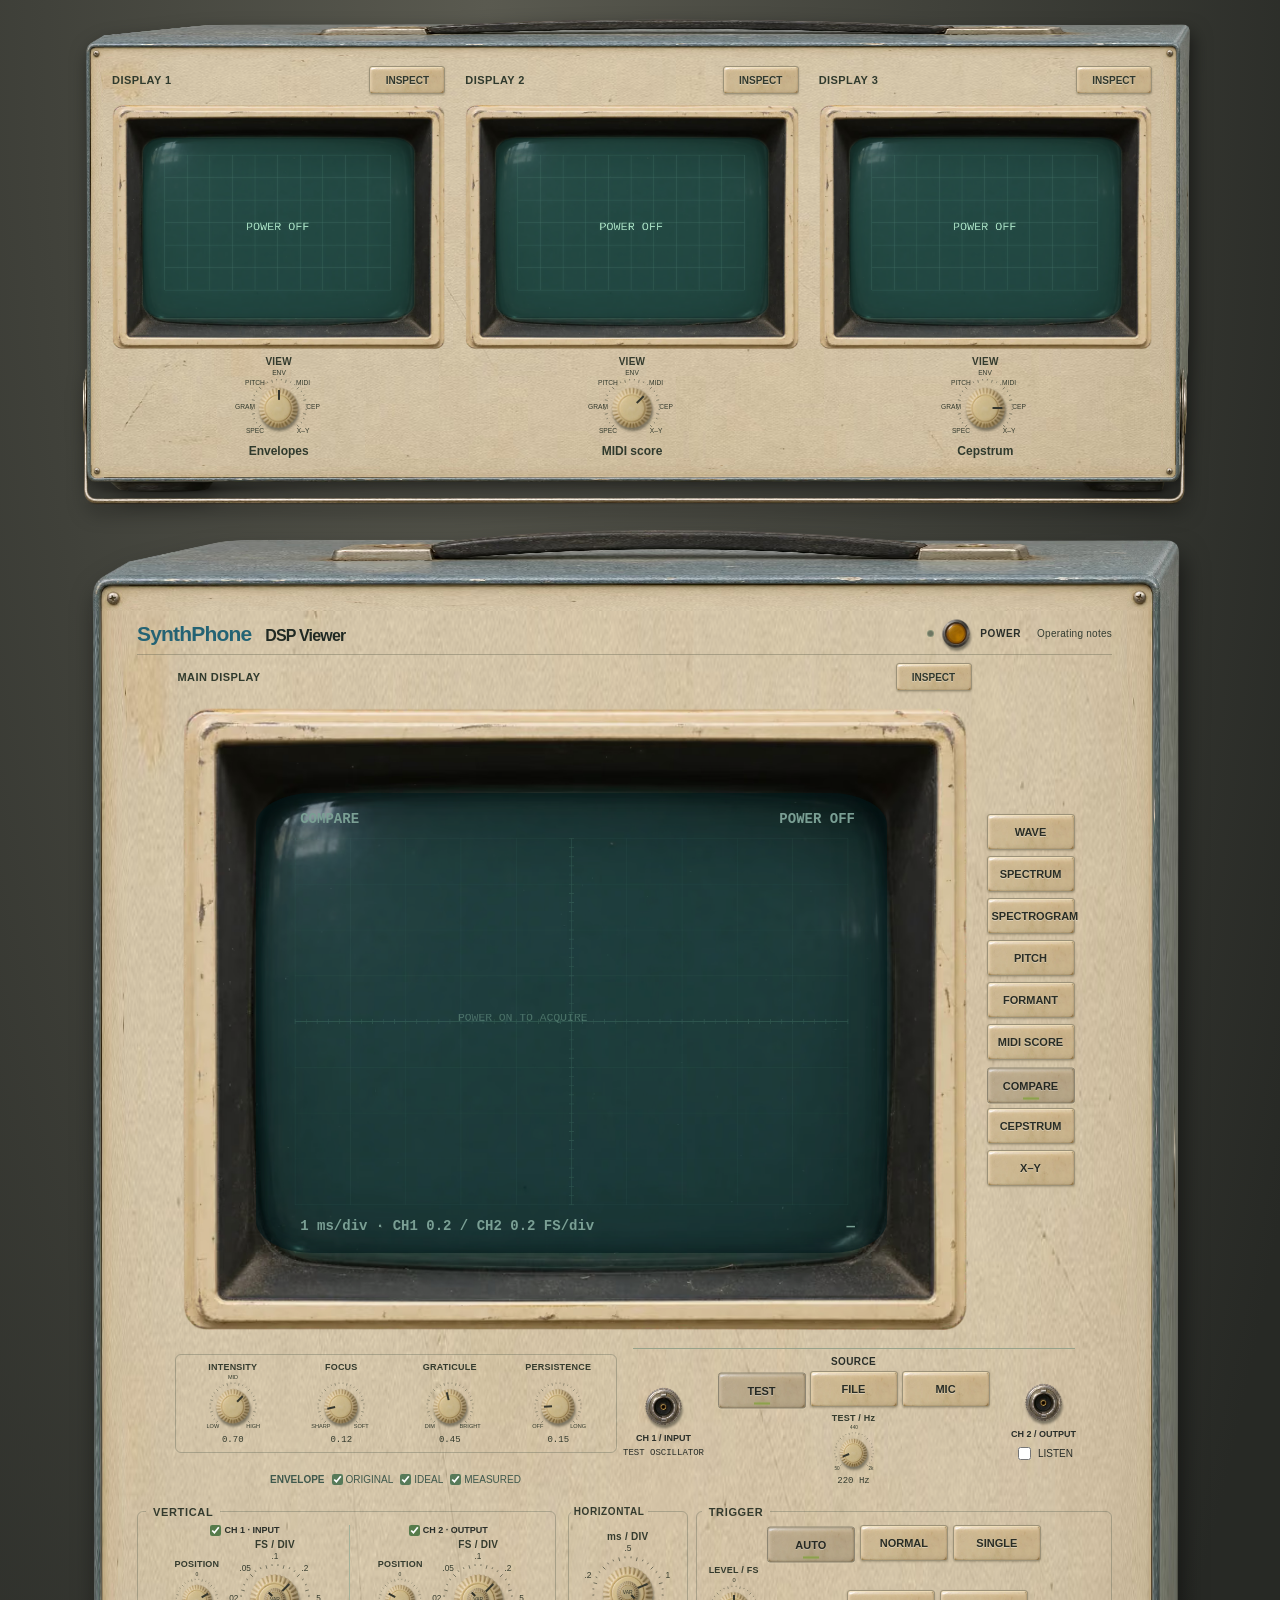
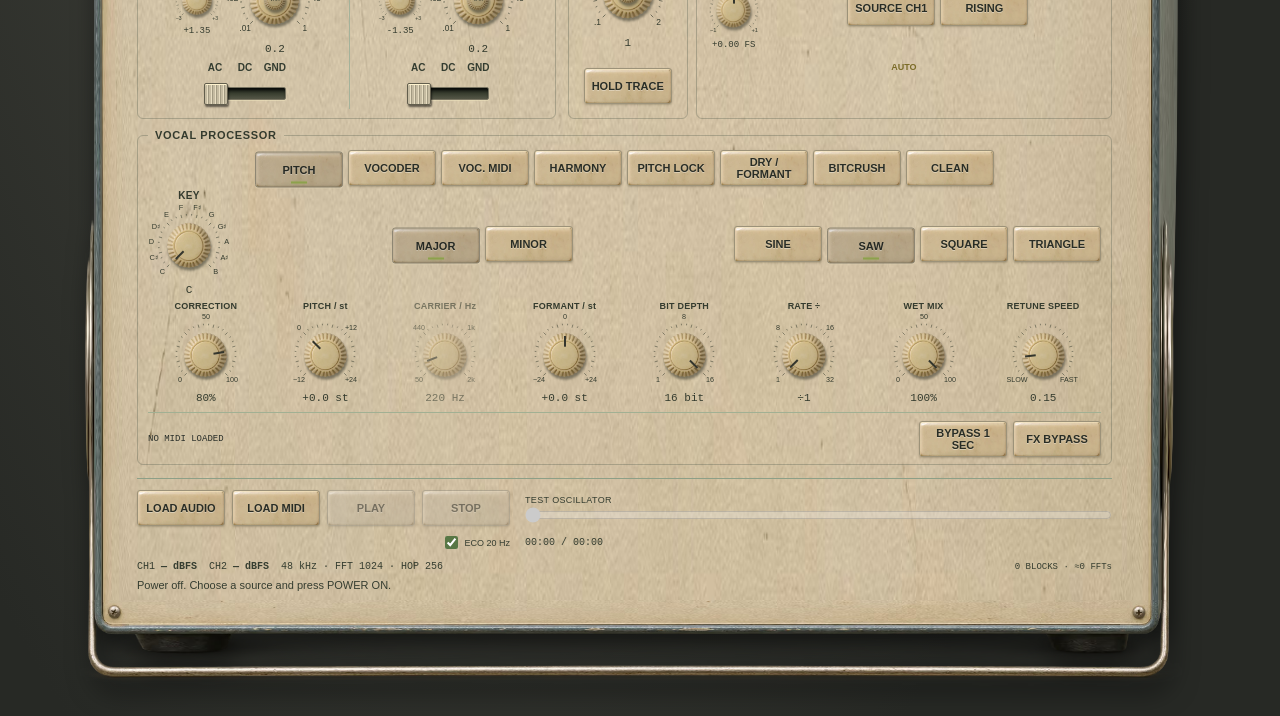
==== commit 5ccdee42: "Deploy DSP Viewer inspection tools from main edd3ec6" ====
--- a/index.html
+++ b/index.html
@@ -1,5 +1,5 @@
 <!doctype html>
-<html lang="en" data-build="84db0225e104d156" data-engine-src="engine.a376c565a0ccf7d7.wasm" data-worklet-src="audio-worklet.27dfe3e34183b687.js"><head><meta charset="utf-8"><meta name="viewport" content="width=device-width,initial-scale=1"><meta name="theme-color" content="#25383b"><meta name="description" content="SynthPhone DSP Viewer: a working Rust audio processor and oscilloscope for input/output waveform, spectrum, formant, pitch and MIDI analysis."><title>SynthPhone DSP Viewer</title><link rel="stylesheet" href="instrument.a9d7c078c6eaac7a.css"><link rel="stylesheet" href="photographic.3e65b03afd77a94f.css"><link rel="modulepreload" href="./pkg/dsp_viewer_web.5f270cb9e8f6eb86.js"><link rel="preload" as="fetch" type="application/wasm" href="./pkg/dsp_viewer_web_bg.39957edb9e3b6805.wasm" crossorigin><link rel="preload" as="image" type="image/avif" href="./assets/enclosure.avif" fetchpriority="high"><link rel="preload" as="image" type="image/avif" href="./assets/crt.avif"></head>
+<html lang="en" data-build="d0b8e2832a8da3b7" data-engine-src="engine.a376c565a0ccf7d7.wasm" data-worklet-src="audio-worklet.27dfe3e34183b687.js"><head><meta charset="utf-8"><meta name="viewport" content="width=device-width,initial-scale=1"><meta name="theme-color" content="#25383b"><meta name="description" content="SynthPhone DSP Viewer: a working Rust audio processor and oscilloscope for input/output waveform, spectrum, formant, pitch and MIDI analysis."><title>SynthPhone DSP Viewer</title><link rel="stylesheet" href="instrument.a9d7c078c6eaac7a.css"><link rel="stylesheet" href="photographic.91daffc58f3efdfe.css"><link rel="modulepreload" href="./pkg/dsp_viewer_web.94a36df19f326099.js"><link rel="preload" as="fetch" type="application/wasm" href="./pkg/dsp_viewer_web_bg.1ea9636c0eec7486.wasm" crossorigin><link rel="preload" as="image" type="image/avif" href="./assets/enclosure.avif" fetchpriority="high"><link rel="preload" as="image" type="image/avif" href="./assets/crt.avif"></head>
 <body><main class="bench"><div class="scope-handle" aria-hidden="true"></div><section id="analysis-bay" class="analysis-bay" aria-label="Additional displays"><div class="aux-unit"><h2>DISPLAY 1</h2><div class="aux-hood"><canvas id="aux-0" width="600" height="400" role="img" aria-label="Signal measurement 1"></canvas></div><div class="knob-mount medium aux-selector" data-id="aux-view-0" data-label="VIEW" data-values="1,2,3,4,5,7,8" data-default="3" data-ticks="SPEC,GRAM,PITCH,ENV,MIDI,CEP,X–Y"></div></div><div class="aux-unit"><h2>DISPLAY 2</h2><div class="aux-hood"><canvas id="aux-1" width="600" height="400" role="img" aria-label="Signal measurement 2"></canvas></div><div class="knob-mount medium aux-selector" data-id="aux-view-1" data-label="VIEW" data-values="1,2,3,4,5,7,8" data-default="4" data-ticks="SPEC,GRAM,PITCH,ENV,MIDI,CEP,X–Y"></div></div><div class="aux-unit"><h2>DISPLAY 3</h2><div class="aux-hood"><canvas id="aux-2" width="600" height="400" role="img" aria-label="Signal measurement 3"></canvas></div><div class="knob-mount medium aux-selector" data-id="aux-view-2" data-label="VIEW" data-values="1,2,3,4,5,7,8" data-default="5" data-ticks="SPEC,GRAM,PITCH,ENV,MIDI,CEP,X–Y"></div></div></section><section class="instrument" data-mode="1" aria-label="SynthPhone DSP Viewer oscilloscope">
 <div class="fastener top-left" aria-hidden="true"></div><div class="fastener top-right" aria-hidden="true"></div><div class="fastener bottom-left" aria-hidden="true"></div><div class="fastener bottom-right" aria-hidden="true"></div>
 <header class="nameplate"><h1><span>SynthPhone</span> DSP Viewer</h1><div class="power-control"><span id="power-led" class="indicator"></span><button id="power" disabled aria-label="Power" class="power-rocker" aria-pressed="false">POWER ON</button><small>POWER</small></div><button id="help-button" class="flat-button" aria-controls="manual" aria-expanded="false">Operating notes</button></header>
@@ -22,5 +22,5 @@
 <div class="transport"><button id="load-audio">LOAD AUDIO</button><button id="load-midi">LOAD MIDI</button><button id="play" disabled>PLAY</button><button id="stop" disabled>STOP</button><div class="seek-control"><label id="transport-name" for="seek">TEST OSCILLATOR</label><input id="seek" type="range" min="0" max="1000" value="0" step="0.5" aria-label="Audio file position" disabled></div><output id="play-time">00:00 / 00:00</output><label class="eco-switch"><input id="eco" type="checkbox" checked>ECO 20 Hz</label></div>
 <div class="measurement-strip"><span>CH1 <output id="input-level">— dBFS</output></span><span>CH2 <output id="output-level">— dBFS</output></span><span id="engine-info">48 kHz · FFT 1024 · HOP 256</span><span id="stats" title="FFT count and operation comparisons are estimates; the audio block count is measured.">0 BLOCKS · 0 FFTs</span></div><p id="status" role="status" aria-live="polite">Loading…</p><input hidden id="audio-file" type="file" accept="audio/*"><input hidden id="midi-file" type="file" accept=".mid,.midi">
 </section><div class="folding-stand" aria-hidden="true"><span></span></div>
-<section id="manual" class="operating-notes" hidden><h2>Operating notes</h2><p>Power on starts the selected input. Load an audio file or use the built-in test oscillator; microphone input starts muted. Enable LISTEN at the output connector to hear the processor. Use headphones with a microphone.</p><p>Drag a knob around its center or vertically; use its arrow keys or mouse wheel for small adjustments, Shift for finer movement, and double-click to reset. Channel scale and position affect the display. FS/div means normalized audio full scale, not calibrated electrical volts.</p><p>AUTO shows the current capture even without a trigger. NORMAL waits for a matching edge. SINGLE captures one triggered waveform and holds it; press SINGLE to re-arm. HOLD freezes the display while audio continues. Intensity, focus, graticule and persistence adjust the CRT display.</p><p>COMPARE shows input/output waveforms, spectra, spectrograms and pitch together. SPECTRUM and FORMANT include original, ideal shifted and measured spectral envelopes. MIDI SCORE shows the loaded melody and active target. CEPSTRUM and X–Y are additional views.</p><p>Pitch, vocoder, MIDI vocoder, eight-note harmony, MIDI pitch lock and dry/formant modes preserve the original viewer's controls. Pitch and harmony shifts span −12 to +24 semitones; formant shift spans −24 to +24. Bitcrush and rate reduction operate before the vocal effect. Pitch lock passes through before the first MIDI target, then holds the last target across rests. MIDI and audio restart together when seeking or looping an audio file.</p><p>Audio and MIDI stay in your browser. This instrument uses the shared Rust DSP library; it is not the Virtual Daisy ARM emulator. Fixed 1024-point FFT, 256-sample hop. The audio adapter adds roughly 21.3 ms at 48 kHz, plus browser/device latency. Harmony correction interpolates targets in pitch space. Browser decoding may resample a file to the audio context rate.</p><p>Original feature parity and the reference-photo critique are in the <a href="https://github.com/nathansbradshaw/synthphone-diagrams/tree/main/docs">source documentation</a>. <a href="https://github.com/nathansbradshaw/synthphone-diagrams">Source</a> · AI made · <a href="https://0rwx.com/">0rwx X</a></p></section></main>
-<script type="module">import init,{mount} from './pkg/dsp_viewer_web.5f270cb9e8f6eb86.js';try{await init({module_or_path:'./pkg/dsp_viewer_web_bg.39957edb9e3b6805.wasm'});mount();}catch(e){document.getElementById('status').textContent='Could not start: '+e;console.error(e);}</script></body></html>
+<section id="manual" class="operating-notes" hidden><h2>Operating notes</h2><p><b>Screen shortcuts:</b> I opens the selected screen’s INSPECT panel; H or Space holds every display; C toggles cursors; A/B selects a cursor; +/− zooms; [ / ] pans; F auto-fits; E enlarges; Escape restores; S saves a PNG; ? opens these notes. Use INSPECT on each bezel for Measure, View and Capture tools. Hover or focus a button for its shortcut. Shortcuts pause while editing an input.</p><p>Tap a screen to enlarge it. With cursors on, tap or drag to place A/B. Focus a screen and use arrow keys to move the selected cursor; Shift moves finely. The pointer reads axis coordinates, rather than snapping to a trace. Matching time or frequency axes share vertical cursors. Time uses the capture clock; a cursor outside a screen’s capture stays off-screen. Zoom and pan inspect stored data; they do not add history or change audio. Auto-fit resets the selected screen’s zoom and adjusts waveform height when a waveform is selected.</p><p>SAVE PNG downloads all four displays with cursor readings, current settings and capture time. Frequency cursors mark axis positions; FFT resolution is sample rate ÷ 1024 (46.875 Hz at 48 kHz). Fine cursor movement does not increase measurement resolution.</p><p>Power on starts the selected input. Load an audio file or use the built-in test oscillator; microphone input starts muted. Enable LISTEN at the output connector to hear the processor. Use headphones with a microphone.</p><p>Drag a knob around its center or vertically; use its arrow keys or mouse wheel for small adjustments, Shift for finer movement, and double-click to reset. Channel scale and position affect the display. FS/div means normalized audio full scale, not calibrated electrical volts.</p><p>AUTO shows the current capture even without a trigger. NORMAL waits for a matching edge. SINGLE captures one triggered waveform and holds it; press SINGLE to re-arm. HOLD freezes the display while audio continues. Intensity, focus, graticule and persistence adjust the CRT display.</p><p>COMPARE shows input/output waveforms, spectra, spectrograms and pitch together. SPECTRUM and FORMANT include original, ideal shifted and measured spectral envelopes. MIDI SCORE shows the loaded melody and active target. CEPSTRUM and X–Y are additional views.</p><p>Pitch, vocoder, MIDI vocoder, eight-note harmony, MIDI pitch lock and dry/formant modes preserve the original viewer's controls. Pitch and harmony shifts span −12 to +24 semitones; formant shift spans −24 to +24. Bitcrush and rate reduction operate before the vocal effect. Pitch lock passes through before the first MIDI target, then holds the last target across rests. MIDI and audio restart together when seeking or looping an audio file.</p><p>Audio and MIDI stay in your browser. This instrument uses the shared Rust DSP library; it is not the Virtual Daisy ARM emulator. Fixed 1024-point FFT, 256-sample hop. The audio adapter adds roughly 21.3 ms at 48 kHz, plus browser/device latency. Harmony correction interpolates targets in pitch space. Browser decoding may resample a file to the audio context rate.</p><p>Original feature parity and the reference-photo critique are in the <a href="https://github.com/nathansbradshaw/synthphone-diagrams/tree/main/docs">source documentation</a>. <a href="https://github.com/nathansbradshaw/synthphone-diagrams">Source</a> · AI made · <a href="https://0rwx.com/">0rwx X</a></p></section></main>
+<script type="module">import init,{mount} from './pkg/dsp_viewer_web.94a36df19f326099.js';try{await init({module_or_path:'./pkg/dsp_viewer_web_bg.1ea9636c0eec7486.wasm'});mount();}catch(e){document.getElementById('status').textContent='Could not start: '+e;console.error(e);}</script></body></html>
--- a/photographic.91daffc58f3efdfe.css
+++ b/photographic.91daffc58f3efdfe.css
@@ -0,0 +1,307 @@
+/* Generated photographic components; prompts and provenance: assets/README.md. */
+:root{background:#272925;--ink:#292e29;color:#292e29}
+body{background:radial-gradient(ellipse at 38% 0,#5a5a50,#272925 80%);padding:24px 14px 36px}
+.bench{max-width:1536px}
+.scope-handle,.folding-stand,.fastener,.instrument:before,.instrument:after{display:none}
+.instrument{border-style:solid;border-color:transparent;border-width:128px 115px 132px 70px;border-radius:0;border-image:url('./assets/enclosure.webp') 270 245 280 150 fill stretch;padding:14px 15px 12px;background:none;box-shadow:none;filter:drop-shadow(4px 14px 12px #0008)}
+.nameplate{border-color:#6d6c566b;margin-bottom:14px;padding-bottom:10px}
+.nameplate h1{font-family:Arial,Helvetica,sans-serif;font-size:18px;letter-spacing:-.8px;color:#202923}
+.nameplate h1 span{color:#246374;font-size:24px}
+.plate-spec{font-size:9px;color:#4d5042}
+.front-panel{gap:20px;grid-template-columns:minmax(0,46fr) minmax(0,54fr)}
+.crt-hood{position:relative;background:url('./assets/crt.webp') center/100% 100% no-repeat;border:0;border-radius:0;box-shadow:none;padding:11.8% 11% 10.7% 10.2%;aspect-ratio:1.25}
+.hood-inner{padding:0;background:none;border-radius:0;box-shadow:none;width:100%;height:100%}
+.crt-glass,.instrument:not(.powered) .crt-glass{aspect-ratio:auto;width:100%;height:100%;border:0;border-radius:9% / 7%;background:#001b206e;box-shadow:inset 0 0 18px #001718a8}
+.glass-reflection{background:none;box-shadow:none}
+.instrument:not(.powered) #grid,.instrument:not(.powered) #scope{opacity:.35}
+.crt-readout{font-size:clamp(9px,.85vw,12px);color:#85ffc6;text-shadow:0 0 3px #5cffb870}
+button:not(.bnc):not(.power-rocker):not(.flat-button),.coupling label{position:relative;border:0;border-radius:2px;background:transparent url('./assets/button.webp') center/112% 136% no-repeat;box-shadow:1px 2px 2px #302e2599;color:#292d25;text-shadow:0 1px #fff5;min-height:30px;letter-spacing:0;font-weight:600;transition:filter 80ms,transform 80ms}
+button:not(.bnc):not(.power-rocker):not(.flat-button):active,button.selected:not(.bnc):not(.power-rocker),button[aria-pressed=true]:not(.bnc):not(.power-rocker),.coupling label:has(input:checked){background:transparent url('./assets/button.webp') center/112% 136% no-repeat;filter:brightness(.83) saturate(.7);transform:translateY(1.5px);box-shadow:inset 0 1px 2px #29261f70,0 1px 1px #ede0bb80}
+button:disabled{filter:grayscale(.4);opacity:.53}
+button.selected:after{position:absolute;left:calc(50% - 8px);bottom:3px;width:16px;height:2px;margin:0;background:#98b144;box-shadow:0 0 2px #a4cd4b66}
+.flat-button{background:transparent;border:0;box-shadow:none;color:#343d32;padding:3px 0;font-size:10px}
+.knob-shaft,.small .knob-shaft,.large .knob-shaft,.fine-knob .knob-shaft{inset:18%;background:url('./assets/knob.webp') center/100% 100% no-repeat;border:0;box-shadow:none;transform:none;border-radius:0;filter:drop-shadow(1px 3px 1.2px #25271e80)}
+.knob-shaft:before,.large .knob-shaft:before,.fine-knob .knob-shaft:before{inset:0;border:0;background:none;box-shadow:none}
+.knob-shaft:after,.large .knob-shaft:after,.fine-knob .knob-shaft:after{inset:0;width:auto;height:auto;background:linear-gradient(#34362d,#34362d) center 18%/2px 21% no-repeat;border-radius:0;box-shadow:none;transform:rotate(var(--angle))}
+.fine-knob{left:36%;top:36%;width:28%;height:28%;filter:brightness(.88)}
+.fine-knob .knob-shaft{inset:0}
+.fine-mark{font-size:5px;color:#373b2e}
+.knob-label,legend,.knob-value,.knob-scale text{color:#343b2e;fill:#343b2e}
+.knob-scale line{stroke:#343b2e}
+.knob-mount:has(input:disabled){opacity:.57}
+fieldset,.crt-adjustments{border:1px solid #5c65555c;box-shadow:none;border-radius:6px}
+.coupling label{background-size:140% 140%;box-shadow:0 1px 1px #29271e80}
+.processor-selectors select{border:1px solid #72735d;background:#d4cdb5;box-shadow:inset 1px 1px 2px #655b4066;color:#2f382d}
+.power-rocker{background:radial-gradient(circle at 38% 25%,#d4bc44,#ac9022 68%,#5f5728);border:3px solid #333b2f;box-shadow:0 0 0 3px #888977,inset 1px 2px 3px #fcdf7c77,2px 3px 3px #292d2077;border-radius:50%;width:33px;height:33px}
+.power-rocker,.power-rocker[aria-pressed=true]{border:0;box-shadow:none;background:transparent url('./assets/power.webp') center/100% 100% no-repeat;filter:drop-shadow(1px 3px 1px #25271e80)}
+.power-rocker[aria-pressed=true]{filter:drop-shadow(0 1px 1px #25271e80) brightness(.85);transform:translateY(1px)}
+.power-rocker:after{content:''}
+.bnc{background:url('./assets/bnc.webp') center/100% 100% no-repeat;border:0;box-shadow:none;filter:drop-shadow(1px 3px 1px #2c2d2380)}
+.bnc span{display:none}.bnc.connected{filter:drop-shadow(1px 3px 1px #2c2d2380) brightness(.86)}.bnc.connected:after{display:none}.bnc[aria-pressed=true]:before{content:'';position:absolute;right:0;top:0;width:5px;height:5px;border-radius:50%;background:#c2dd55;box-shadow:0 0 2px #c2dd55}
+.analysis-header{display:flex;align-items:center;gap:14px;margin:24px 5% 8px;color:#d6cfb8;font:10px 'Courier New',monospace;letter-spacing:.05em}
+.analysis-header button{min-width:145px;padding:9px}
+.analysis-bay{border-style:solid;border-color:transparent;border-width:70px 64px 74px 40px;border-image:url('./assets/enclosure.webp') 270 245 280 150 fill stretch;padding:8px 3px;background:none;filter:drop-shadow(3px 9px 9px #0008);display:grid;grid-template-columns:repeat(3,minmax(0,1fr));gap:14px;margin:0 3%}
+.aux-unit{min-width:0}
+.aux-unit>label{display:flex;align-items:center;justify-content:space-between;gap:6px;color:#303a2d;font-size:10px;letter-spacing:.04em;margin:0 5px 8px}
+.aux-unit select{max-width:75%;font:11px Arial;padding:4px 3px;color:#2f342b;border:1px solid #7c826b;border-radius:2px;background:#cfc8af}
+.aux-hood{background:url('./assets/crt.webp') center/100% 100%;padding:11% 10% 10%;aspect-ratio:1.25}
+.aux-hood canvas{display:block;width:100%;height:100%;background:#00171985;border-radius:8%;filter:drop-shadow(0 0 1px #92ffd677)}
+#control-tip{position:fixed;z-index:999;max-width:240px;padding:10px 12px;border:1px solid #aeac8b;border-radius:3px;background:#f0e5c9;color:#2c3328;box-shadow:2px 4px 10px #0007;font:13px/1.4 Arial;pointer-events:none;letter-spacing:0}
+.transport,.measurement-strip,#status{color:#353d30}
+@media(max-width:1100px){.instrument{border-width:115px 72px 115px 45px;padding:7px 7px 10px}.front-panel{gap:12px}.nameplate h1 span{font-size:21px}.nameplate h1{font-size:16px}.plate-spec{display:none}.analysis-bay{gap:8px;padding:9px 6px}.aux-unit>label{font-size:9px}.aux-unit select{font-size:10px}.measurement-bank button{font-size:8px}.mode-bank button{font-size:8px}}
+@media(max-width:850px){.instrument{border-width:95px 58px 100px 36px;padding:10px}.front-panel{grid-template-columns:1fr}.crt-hood{max-width:580px;width:100%;margin:auto}.crt-readout{font-size:13px}.analysis-bay{grid-template-columns:1fr 1fr}.aux-unit:last-child{grid-column:1/-1;max-width:480px;width:100%;justify-self:center}.analysis-header{margin-top:16px}}
+@media(max-width:540px){body{padding:8px 2px 24px}.instrument{border-width:66px 24px 68px 18px;padding:8px 7px}.nameplate h1{font-size:14px}.nameplate h1 span{font-size:18px}.nameplate{gap:8px}.nameplate .flat-button{font-size:9px}.crt-readout{font-size:9px}.analysis-bay{grid-template-columns:1fr;margin:0 8px;border-width:9px;padding:15px;gap:23px}.aux-unit:last-child{grid-column:auto}.analysis-header{flex-wrap:wrap;font-size:9px;gap:7px}.medium{--size:67px}.channel-control .large{--size:82px}.scope-controls{gap:5px}.channel-pair{gap:1px}.scope-controls legend{font-size:10px}.instrument .trigger-bank .button-strip button{font-size:8px}.instrument .mode-bank button{font-size:8px}.measurement-bank button{font-size:9px}.processor-bank{padding:9px 5px}.dsp-knobs .knob-label{font-size:7px}.crt-adjustments .small{--size:57px}.patch-row{gap:3px}.source-switch .button-strip{gap:2px}.source-switch .button-strip button{font-size:9px;padding:4px}.analysis-header span{width:100%}.analysis-header button{min-height:36px}}
+
+/* Keep the displays together above the operating controls. */
+.front-panel{display:block}
+.display-column{display:grid;grid-template-columns:repeat(6,minmax(0,1fr));gap:12px 16px;align-items:start}
+.display-column>.crt-hood{grid-column:1/5;grid-row:1;width:100%;max-width:none;margin:0}
+.display-column>.measurement-bank{grid-column:1/5;grid-row:2;margin:0;grid-template-columns:repeat(3,minmax(0,1fr));gap:6px;align-self:start}
+.measurement-bank button:nth-last-child(-n+4){left:0}
+.display-column>.analysis-bay{grid-column:5/7;grid-row:1/3;display:grid;grid-template-columns:minmax(0,1fr);gap:12px;border:0;padding:0;margin:0;background:none;filter:none}
+.aux-unit:last-child{grid-column:auto;max-width:none;width:100%}
+.aux-unit>label{font:600 11px Arial;margin:0 2px 5px;gap:4px;letter-spacing:0}
+.aux-unit select{font:11px Arial;min-width:0;max-width:73%;padding:3px 1px}
+.aux-hood{aspect-ratio:1.45}
+.display-column>.crt-adjustments{grid-column:1/4;grid-row:3;margin:0;padding:8px 3px;grid-template-columns:repeat(4,minmax(0,1fr)) 42px}
+.display-column>.overlay-switches{grid-column:1/4;grid-row:4;margin:0;font-size:10px;gap:7px}
+.display-column>.patch-row{grid-column:4/7;grid-row:3/5;margin:0;padding-top:7px;grid-template-columns:62px minmax(0,1fr) 62px;gap:7px}
+.patch-point b{font-size:9px;white-space:nowrap}
+.patch-point small{max-width:95px;font-size:9px}
+.source-switch .button-strip{display:grid;grid-template-columns:repeat(3,minmax(0,1fr));width:100%;gap:4px}
+.source-switch{min-width:0}
+.controls-column{margin-top:20px;display:grid;grid-template-columns:repeat(2,minmax(0,1fr));gap:16px;align-items:start}
+.scope-controls{grid-template-columns:minmax(0,1fr) minmax(0,1fr);gap:9px}
+.processor-bank{margin-top:0}
+.processor-selectors{gap:9px}
+.carrier-wave{display:grid;grid-template-columns:repeat(4,minmax(0,1fr));gap:5px;flex:1 0 100%;width:100%}
+.carrier-wave button{width:100%}
+.crt-readout{font-size:14px}
+.crt-bottom #screen-scale{max-width:80%;white-space:normal}
+.instrument button:not(.bnc):not(.power-rocker):not(.flat-button){height:36px;min-height:36px;min-width:0;padding:4px;font:600 11px Arial;line-height:1.1;letter-spacing:0;white-space:normal}
+.mode-bank,.trigger-bank .button-strip,.trigger-switches{gap:5px}
+.mode-bank button,.measurement-bank button{width:100%}
+.trigger-bank .button-strip button,.trigger-switches button{width:100%}
+.horizontal-bank .square-button{width:100%;max-width:none}
+.processor-bottom button{width:104px;flex:none}
+.nameplate #analysis-toggle{width:100px;flex:none;margin-left:auto}
+.nameplate .flat-button{margin-left:0}
+.transport{display:grid;grid-template-columns:repeat(4,minmax(0,1fr));gap:7px}
+.transport button{width:100%}
+.seek-control{grid-column:1/3;margin:4px 0 0}
+.transport output{grid-column:3;justify-self:end}
+.transport .eco-switch{grid-column:4;justify-self:end}
+.display-column:has(>.analysis-bay[hidden])>.crt-hood,.display-column:has(>.analysis-bay[hidden])>.measurement-bank{grid-column:1/-1}
+
+/* One recessed three-position slide switch per channel. The legends are
+   printed on the panel; only the small thumb moves. Native radios retain
+   arrow-key navigation and their existing display coupling behavior. */
+.coupling{--coupling-at:0;position:relative;display:grid;grid-template-columns:repeat(3,minmax(0,1fr));width:90px;max-width:100%;height:50px;gap:0;margin:5px 0 0;padding:0 0 24px}
+.coupling:has(input[value="1"]:checked){--coupling-at:1}
+.coupling:has(input[value="2"]:checked){--coupling-at:2}
+.instrument .coupling label,.instrument .coupling label:has(input:checked){display:block;position:relative;min-width:0;min-height:0;padding:0;text-align:center;background:none;border:0;box-shadow:none;filter:none;transform:none;font:600 10px/18px Arial;color:#333c30;text-shadow:none;border-radius:0}
+.coupling label input{position:absolute;inset:0;width:100%;height:50px;opacity:0;cursor:pointer;z-index:2}
+.coupling:before{content:'';position:absolute;left:4px;right:4px;top:28px;height:11px;background:linear-gradient(#151913,#363b2d 45%,#555747);border:1px solid #777361;border-radius:2px;box-shadow:inset 1px 2px 3px #000a,0 1px #f2e7c080;pointer-events:none}
+.coupling:after{content:'';position:absolute;left:5px;top:24px;width:22px;height:20px;background:repeating-linear-gradient(90deg,#c5bba1 0 2px,#e7ddc1 2px 3px,#a29a82 3px 4px);border:1px solid #625e4d;border-radius:2px;box-shadow:inset 0 1px #fff3ce,1px 2px 2px #0008;transform:translateX(calc(var(--coupling-at)*27px));pointer-events:none}
+.coupling label:has(input:checked){text-decoration:underline;text-underline-offset:3px}
+.coupling label:has(input:focus-visible){outline:2px solid #193f71;outline-offset:1px}
+@media(min-width:1400px){.display-column{gap:14px 22px}.crt-readout{font-size:17px}.aux-unit>label,.aux-unit select{font-size:13px}.instrument button:not(.bnc):not(.power-rocker):not(.flat-button){font-size:12px}}
+@media(max-width:1100px){.controls-column{gap:12px}.scope-controls{gap:6px}.instrument button:not(.bnc):not(.power-rocker):not(.flat-button){font-size:10px}.display-column{gap:10px 12px}.crt-readout{font-size:13px}.aux-unit>label{font-size:10px}.aux-unit select{font-size:10px}.crt-adjustments .small{--size:59px}.knob-label,.dsp-knobs .knob-label{font-size:9px}.processor-bottom{flex-wrap:wrap}.processor-bottom #midi-name{max-width:none;flex-basis:100%}.carrier-wave button{min-height:36px}.coupling{width:84px}.coupling:after{width:21px;transform:translateX(calc(var(--coupling-at)*25px))}}
+@media(max-width:720px){.display-column{grid-template-columns:1fr 1fr}.display-column>.crt-hood{grid-column:1/-1;grid-row:1}.display-column>.measurement-bank{grid-column:1/-1;grid-row:2;grid-template-columns:repeat(3,minmax(0,1fr))}.display-column>.analysis-bay{grid-column:1/-1;grid-row:3;grid-template-columns:repeat(3,minmax(0,1fr));gap:8px}.aux-unit>label{display:block;line-height:1.5;font-size:9px}.aux-unit select{display:block;width:100%;max-width:none;font-size:11px}.aux-hood{aspect-ratio:1.25}.display-column>.crt-adjustments{grid-column:1/-1;grid-row:4}.display-column>.overlay-switches{grid-column:1/-1;grid-row:5}.display-column>.patch-row{grid-column:1/-1;grid-row:6;grid-template-columns:72px minmax(0,1fr) 72px;padding:10px 0}.controls-column{grid-template-columns:1fr}.scope-controls{grid-template-columns:1fr 1fr}.sweep-trigger{grid-template-columns:1fr 1fr}.processor-bank{margin:0}.dsp-knobs{grid-template-columns:repeat(4,minmax(0,1fr))}.source-switch .button-strip{max-width:280px}.instrument button:not(.bnc):not(.power-rocker):not(.flat-button){font-size:11px}.crt-readout{font-size:12px}.nameplate{gap:8px}.nameplate h1{flex:1 0 100%}.nameplate #analysis-toggle{margin-left:0}.nameplate .flat-button{margin-left:auto}.power-control{grid-column:auto;flex-direction:column;gap:6px}.power-control small{font-size:9px}.coupling{width:90px}.coupling:after{width:22px;transform:translateX(calc(var(--coupling-at)*27px))}.coupling label input{height:50px}.processor-bottom #midi-name{flex-basis:auto}.aux-unit:last-child{grid-column:auto}.transport output{font-size:10px}.transport .eco-switch{font-size:10px}.crt-adjustments .small{--size:62px}}
+@media(max-width:430px){.display-column>.analysis-bay{grid-template-columns:1fr}.aux-unit>label{display:flex;font-size:11px}.aux-unit select{width:auto;max-width:75%;font-size:12px}.aux-hood{aspect-ratio:1.4}.sweep-trigger{grid-template-columns:1fr}.instrument .coupling label{font-size:10px}.channel-control .large{--size:84px}.instrument button:not(.bnc):not(.power-rocker):not(.flat-button){font-size:10px}.processor-bottom #midi-name{flex-basis:100%}.crt-adjustments .small{--size:56px}.transport output{grid-column:1/3;justify-self:start}.transport .eco-switch{grid-column:3/5}.seek-control{grid-column:1/-1}.crt-bottom #screen-scale{max-width:77%;font-size:10px}}
+
+/* A single rectangular cap size, independent of its legend. */
+.instrument{--button-width:88px}
+.instrument button:not(.bnc):not(.power-rocker):not(.flat-button){width:var(--button-width);font-size:11px;flex:none}
+.display-column>.measurement-bank{display:flex;flex-wrap:wrap;justify-content:center;gap:6px}
+.mode-bank,.carrier-wave{grid-template-columns:repeat(4,var(--button-width));justify-content:center}
+.source-switch .button-strip{grid-template-columns:repeat(3,var(--button-width));justify-content:center}
+.trigger-bank .button-strip,.trigger-switches{align-items:center;justify-items:center}
+.horizontal-bank .square-button{width:var(--button-width)}
+.processor-bottom button{width:var(--button-width)}
+.nameplate #analysis-toggle{width:var(--button-width)}
+.transport{grid-template-columns:repeat(4,var(--button-width)) minmax(0,1fr)}
+.seek-control{grid-column:5;grid-row:1;margin:0 0 0 8px;min-width:0}
+.transport output{grid-column:5;grid-row:2;justify-self:start;margin-left:8px}
+.transport .eco-switch{grid-column:4;grid-row:2}
+.instrument .coupling label:has(input:checked){text-decoration:none}
+@media(max-width:720px){.patch-row>.patch-point:first-child{grid-column:1;grid-row:1}.patch-row>.patch-point:last-child{grid-column:2;grid-row:1}.display-column>.patch-row{grid-template-columns:1fr 1fr}.source-switch{grid-column:1/-1;grid-row:2}.transport{grid-template-columns:repeat(4,minmax(0,1fr));justify-items:center}.seek-control{grid-column:1/-1;grid-row:2;width:100%;margin:0}.transport output{grid-column:1/3;grid-row:3;margin:0;justify-self:start}.transport .eco-switch{grid-column:3/5;grid-row:3}.processor-bottom button{width:var(--button-width)}}
+@media(max-width:430px){.instrument{--button-width:clamp(64px,calc((100vw - 100px)/4),88px)}.instrument button:not(.bnc):not(.power-rocker):not(.flat-button){font-size:10px}.trigger-bank .button-strip{flex-wrap:wrap}.mode-bank,.carrier-wave{gap:5px}.processor-bottom{justify-content:space-between}}
+.coupling{--switch-position:16.666667%}
+.coupling:has(input[value="1"]:checked){--switch-position:50%}
+.coupling:has(input[value="2"]:checked){--switch-position:83.333333%}
+.instrument .coupling:after{left:calc(var(--switch-position) - 11px);width:22px;transform:none}
+.coupling{touch-action:none}
+
+/* Three monitors in their own enclosure above the main instrument. */
+.bench>.analysis-bay{display:grid;grid-template-columns:repeat(3,minmax(0,1fr));gap:18px;margin:0 2% 22px;padding:5px 5px 12px;border-style:solid;border-color:transparent;border-width:66px 60px 70px 36px;border-image:url('./assets/enclosure.webp') 270 245 280 150 fill stretch;background:none;filter:drop-shadow(3px 8px 9px #0008)}
+.aux-unit h2{font:600 11px Arial;margin:0 6px 7px;color:#303a2d;letter-spacing:.04em}
+.bench>.analysis-bay .aux-hood{aspect-ratio:1.35}
+.aux-selector{margin:8px auto 0;--size:82px}
+.aux-selector .knob-value{font:600 12px Arial;color:#303a2d;margin:0;min-height:15px}
+.display-column>.crt-hood,.display-column>.measurement-bank{grid-column:1/-1}
+.display-column>.measurement-bank{max-width:640px;justify-self:center;width:100%}
+.processor-selectors{justify-content:flex-start;align-items:center}
+.key-selector{--size:96px;margin-right:15px}
+.scale-bank{display:grid;grid-template-columns:repeat(2,var(--button-width));gap:5px}
+.instrument button:not(.bnc):not(.power-rocker):not(.flat-button),.instrument button:not(.bnc):not(.power-rocker):not(.flat-button):active,.instrument button.selected:not(.bnc):not(.power-rocker),.instrument button[aria-pressed=true]:not(.bnc):not(.power-rocker){background:transparent url('./assets/button.webp') center/122% 169% no-repeat;border:1px solid #9c9279;border-radius:3px;box-shadow:inset 0 1px #fff0c56b,0 1px 2px #5c543a55}
+.instrument button.selected:not(.bnc):not(.power-rocker),.instrument button[aria-pressed=true]:not(.bnc):not(.power-rocker){filter:brightness(.92) saturate(.85);box-shadow:inset 0 1px 2px #7c735655,0 1px #f1e1ba80}
+@media(max-width:1100px){.bench>.analysis-bay{gap:12px;border-width:55px 48px 58px 30px}.aux-selector{--size:78px}}
+@media(max-width:720px){.bench>.analysis-bay{margin:0 4px 12px;gap:10px;border-width:45px 28px 48px 20px;padding:5px}.aux-selector{--size:74px}.aux-selector .knob-label{font-size:9px}.aux-selector .knob-value{font-size:11px}.aux-unit h2{font-size:10px}.key-selector{--size:92px}}
+@media(max-width:430px){.bench>.analysis-bay{grid-template-columns:1fr;border-width:52px 30px 54px 23px;padding:10px;gap:22px}.aux-unit{display:grid;grid-template-columns:minmax(0,1fr) 80px;gap:4px 6px;align-items:center}.aux-unit h2{grid-column:1/-1}.aux-selector{grid-column:2;grid-row:2;margin:0;--size:78px}.aux-selector .knob-value{font-size:10px;white-space:normal}.aux-unit .aux-hood{grid-column:1;grid-row:2}.key-selector{--size:88px;margin-right:4px}}
+.display-column>.crt-hood{max-width:800px;justify-self:center}
+.display-column>.crt-hood{padding:min(11.8%,94.4px) min(11%,88px) min(10.7%,85.6px) min(10.2%,81.6px)}
+
+/* Smaller, same-dimension photographic encodings; preceding WebP declarations
+   remain the fallback for browsers without AVIF/image-set support. */
+.instrument,.bench>.analysis-bay{border-image-source:image-set(url('./assets/enclosure.avif') type('image/avif'),url('./assets/enclosure.webp') type('image/webp'))}
+.crt-hood,.aux-hood{background-image:image-set(url('./assets/crt.avif') type('image/avif'),url('./assets/crt.webp') type('image/webp'))}
+
+/* Screen inspection uses the existing cap and CRT materials. */
+.screen-tools{padding:8px 0 10px;margin:0 0 8px;border-bottom:1px solid #6d6c5655;color:#303a2d}
+.inspection-buttons{display:flex;flex-wrap:wrap;gap:5px;justify-content:center}
+#inspection-readout{display:block;min-height:2.5em;margin-top:7px;font:11px/1.5 'Courier New',monospace;overflow-wrap:anywhere}
+#capture-status{display:block;font:11px Arial;min-height:0}
+#capture-status:empty{display:none}
+#scope,.aux-hood canvas{cursor:zoom-in;pointer-events:auto}
+html[data-cursors=true] #scope,html[data-cursors=true] .aux-hood canvas{cursor:crosshair;touch-action:none}
+#scope:focus-visible,.aux-hood canvas:focus-visible{outline:2px solid #d2c29b;outline-offset:3px}
+#screen-dialog{border-image:none;border:1px solid #877e65;border-radius:6px;background:#c9bfa0;padding:10px;width:min(1200px,96vw);max-width:96vw;max-height:96dvh;overflow:auto;filter:none;color:#29382d;box-shadow:0 12px 50px #0009}
+#screen-dialog::backdrop{background:#111d;backdrop-filter:blur(3px)}
+#screen-dialog .screen-dialog-header{display:flex;align-items:center;justify-content:space-between;gap:10px;margin-bottom:5px}
+#screen-dialog h2{font:600 13px Arial;margin:0}
+#screen-socket{display:flex;justify-content:center}
+#screen-socket>.crt-hood{width:min(100%,1000px);aspect-ratio:1.25;padding:min(11.8%,118px) min(11%,110px) min(10.7%,107px) min(10.2%,102px);margin:0}
+#screen-socket>.aux-hood{width:min(100%,1000px);aspect-ratio:1.5;padding:8% 9%;margin:0}
+#screen-dialog .screen-tools{margin:5px 0 0;border:0;padding:0}
+@media(max-width:720px){#inspection-readout{font-size:10px}.inspection-buttons{gap:4px}.screen-tools{padding-top:4px}#screen-dialog{padding:7px}}
+
+/* One local access point per screen; inspection controls stay tucked away. */
+.aux-hood{position:relative}
+button.inspect-launcher:not(.bnc):not(.power-rocker):not(.flat-button),.instrument button.inspect-launcher:not(.bnc):not(.power-rocker):not(.flat-button){position:absolute;right:2%;bottom:1.2%;width:76px;height:26px;min-height:26px;padding:2px;border:1px solid #9c9279;border-radius:3px;background:transparent url('./assets/button.webp') center/122% 169% no-repeat;box-shadow:inset 0 1px #fff0c56b,0 1px 2px #5c543a55;font:600 10px Arial;color:#30382d;cursor:pointer}
+.screen-meter{position:absolute;left:0;right:0;bottom:-25px;height:23px;text-align:center;font:10px/1.5 'Courier New',monospace;color:#30382d;overflow-wrap:anywhere}
+.screen-meter:empty{display:none}
+.crt-hood:has(.screen-meter:not(:empty)),.aux-hood:has(.screen-meter:not(:empty)){margin-bottom:30px}
+#inspection-home{position:fixed;z-index:900;width:280px;max-width:calc(100vw - 16px);max-height:calc(100dvh - 16px);overflow:auto;margin:0;padding:10px;border:1px solid #8e8264;border-image:none;border-radius:5px;background:#ddd0ad;filter:none;box-shadow:0 6px 20px #0006;color:#30382d}
+#inspection-home[hidden]{display:none}
+#inspection-home .inspection-heading{display:flex;align-items:center;justify-content:space-between;gap:6px}
+#inspection-home h2{font:600 11px Arial;margin:0}
+#inspection-home .screen-tools{margin:0;padding:0;border:0}
+#inspection-home fieldset{margin:8px 0 0;padding:6px;border-color:#96896c77}
+#inspection-home legend{font-size:10px}
+#inspection-home .inspection-buttons{display:grid;grid-template-columns:repeat(3,76px);gap:5px}
+#inspection-home button:not(.bnc):not(.power-rocker):not(.flat-button){width:76px;min-height:32px;height:32px;font-size:10px;padding:2px}
+#inspection-home #inspection-readout{font-size:10px;line-height:1.6;margin:8px 0 0}
+#screen-dialog #inspection-home{position:fixed;margin:0;max-height:calc(100dvh - 16px)}
+@media(max-width:430px){.screen-meter{font-size:9px}.crt-hood:has(.screen-meter:not(:empty)),.aux-hood:has(.screen-meter:not(:empty)){margin-bottom:38px}.screen-meter{height:34px;bottom:-36px}}
+
+.display-column>.main-screen{grid-column:1;grid-row:1;width:100%;min-width:0}
+.main-screen>.crt-hood{width:100%;max-width:800px;padding:min(11.8%,94.4px) min(11%,88px) min(10.7%,85.6px) min(10.2%,81.6px);margin-left:0;margin-right:0}
+.screen-label,.aux-unit h2{display:flex;justify-content:space-between;align-items:center;gap:8px;min-height:32px;margin:0 3px 5px;font:600 11px Arial;letter-spacing:.04em;color:#303a2d}
+button.inspect-launcher:not(.bnc):not(.power-rocker):not(.flat-button),.instrument button.inspect-launcher:not(.bnc):not(.power-rocker):not(.flat-button){position:relative;right:auto;bottom:auto;width:76px;height:28px;min-height:28px;flex:none}
+#screen-dialog .screen-dialog-header h2{flex:1}
+@media(max-width:600px){
+ .bench>.analysis-bay{grid-template-columns:1fr;gap:12px}
+ .aux-unit{display:grid;grid-template-columns:minmax(0,1fr) 80px;gap:4px 6px;align-items:center}
+ .aux-unit h2{grid-column:1/-1;font-size:10px}
+ .aux-selector{grid-column:2;grid-row:2;margin:0;--size:78px}
+ .aux-selector .knob-value{font-size:10px;white-space:normal}
+ .aux-unit .aux-hood{grid-column:1;grid-row:2}
+}
+
+/* Keep the large CRT, and put its selectors in the unused space beside it. */
+body{padding:16px 12px 24px}
+.bench{max-width:1120px}
+.instrument{border-width:88px 80px 92px 49px;padding:6px 8px}
+.nameplate{gap:16px;margin-bottom:6px;padding-bottom:4px;flex-wrap:wrap}
+.nameplate h1{font-size:16px;flex:1 1 auto}
+.nameplate h1 span{font-size:21px}
+.nameplate .power-control{flex-direction:row;gap:7px;margin:0;grid-column:auto}
+.nameplate .power-control small{font-size:10px}
+.nameplate .flat-button{margin-left:0}
+.plate-spec{display:none}
+.display-column{grid-template-columns:minmax(0,800px) 88px;gap:10px 12px;justify-content:center}
+.display-column>.crt-hood{grid-column:1;grid-row:1}
+.display-column>.measurement-bank{grid-column:2;grid-row:1;flex-direction:column;flex-wrap:nowrap;align-self:center;width:88px;gap:6px}
+.display-utilities{grid-column:1/-1;grid-row:2;display:grid;grid-template-columns:1fr 1fr;gap:6px 16px;align-items:center}
+.display-utilities>.crt-adjustments{grid-column:1;grid-row:1;grid-template-columns:repeat(4,minmax(0,1fr));margin:0;padding:7px 3px}
+.display-utilities>.overlay-switches{grid-column:1;grid-row:2;gap:7px;margin:0;font-size:10px;justify-content:center}
+.display-utilities>.patch-row{grid-column:2;grid-row:1/3;grid-template-columns:62px minmax(0,1fr) 62px;gap:6px;margin:0;padding:7px 0}
+.controls-column{margin-top:12px;gap:12px}
+.bench>.analysis-bay{border-width:44px 40px 46px 24px;margin:0 0 12px;padding:4px 5px 6px;gap:14px}
+.aux-selector{--size:74px;margin-top:4px}
+.key-selector{width:var(--size);flex:none}
+
+@media(min-width:1000px){
+ .controls-column{display:flex;flex-direction:column;gap:10px}
+ .scope-controls,.processor-bank{width:100%}
+ .scope-controls{grid-template-columns:minmax(0,1fr) minmax(0,1.3fr);gap:12px}
+ .channel-control{display:grid;grid-template-columns:56px 92px;justify-content:center;gap:3px 4px}
+ .channel-enable{grid-column:1/-1;grid-row:1;justify-self:center}
+ .channel-control>.small{grid-column:1;grid-row:2;--size:56px}
+ .channel-control>.large{grid-column:2;grid-row:2;--size:92px}
+ .channel-control>.coupling{grid-column:1/-1;grid-row:3;justify-self:center;margin:0}
+ .sweep-trigger{grid-template-columns:120px minmax(0,1fr);gap:8px}
+ .horizontal-bank .large{--size:94px}
+ .trigger-bank{display:grid;grid-template-columns:64px minmax(0,1fr);gap:4px;align-content:start;justify-items:center}
+ .trigger-bank>.button-strip{grid-column:1/-1;flex-direction:row;gap:5px}
+ .trigger-bank>.knob-mount{grid-column:1;grid-row:2;--size:64px;margin:0}
+ .trigger-switches{grid-column:2;grid-row:2;display:flex;flex-direction:row;gap:5px;align-self:center}
+ .trigger-lamp{grid-column:1/-1}
+ .mode-bank{grid-template-columns:repeat(8,var(--button-width));gap:5px}
+ .processor-selectors{justify-content:space-between;flex-wrap:nowrap;margin:4px 0}
+ .key-selector{--size:82px;margin-right:0}
+ .processor-selectors>.carrier-wave{flex:0 0 auto;width:auto}
+ .dsp-knobs{grid-template-columns:repeat(8,minmax(0,1fr));gap:4px}
+ .dsp-knobs .medium{--size:80px}
+ .processor-bottom{flex-wrap:nowrap}
+ .processor-bottom #midi-name{flex:1;max-width:none;flex-basis:auto}
+}
+@media(max-width:999px){
+ .instrument{border-width:70px 48px 74px 29px}
+ .display-utilities>.patch-row{grid-template-columns:1fr 1fr}
+ .display-utilities .source-switch{grid-column:1/-1;grid-row:2}
+ .display-utilities .patch-point:first-child{grid-column:1;grid-row:1}
+ .display-utilities .patch-point:last-child{grid-column:2;grid-row:1}
+}
+@media(max-width:800px){
+ .display-column{grid-template-columns:1fr}
+ .display-column>.crt-hood{grid-column:1;grid-row:1}
+ .display-column>.measurement-bank{grid-column:1;grid-row:2;flex-direction:row;flex-wrap:wrap;width:100%;max-width:100%}
+ .display-utilities{grid-row:3}
+}
+@media(min-width:721px) and (max-width:920px){
+ .controls-column{grid-template-columns:1fr}
+ .scope-controls{grid-template-columns:1fr 1fr}
+}
+@media(max-width:720px){
+ .instrument{border-width:56px 28px 60px 18px;padding:6px}
+ .nameplate{gap:6px 12px}
+ .nameplate h1{flex:1 0 100%}
+ .nameplate .flat-button{margin-left:auto}
+ .display-utilities{grid-template-columns:1fr;gap:8px}
+ .display-utilities>.crt-adjustments{grid-column:1;grid-row:1}
+ .display-utilities>.overlay-switches{grid-column:1;grid-row:2}
+ .display-utilities>.patch-row{grid-column:1;grid-row:3;grid-template-columns:62px minmax(0,1fr) 62px}
+ .display-utilities .source-switch{grid-column:2;grid-row:1}
+ .display-utilities .patch-point:last-child{grid-column:3;grid-row:1}
+ .bench>.analysis-bay{border-width:36px 24px 38px 16px;gap:8px}
+}
+@media(max-width:430px){
+ body{padding:8px 2px 16px}
+ .instrument{border-width:40px 20px 43px 12px;padding:5px}
+ .nameplate h1 span{font-size:18px}
+ .nameplate h1{font-size:14px}
+ .instrument button:not(.bnc):not(.power-rocker):not(.flat-button){font-size:8px;padding-left:2px;padding-right:2px}
+ .scope-controls{grid-template-columns:1fr}
+ .sweep-trigger{grid-template-columns:100px minmax(0,1fr)}
+ .channel-control{display:grid;grid-template-columns:48px 76px;justify-content:center;gap:3px}
+ .channel-enable{grid-column:1/-1;grid-row:1;justify-self:center}
+ .channel-control>.small{grid-column:1;grid-row:2;--size:48px}
+ .channel-control>.large{grid-column:2;grid-row:2;--size:76px}
+ .channel-control>.coupling{grid-column:1/-1;grid-row:3;justify-self:center;margin:0}
+ .display-utilities>.patch-row{grid-template-columns:1fr 1fr}
+ .display-utilities .source-switch{grid-column:1/-1;grid-row:2}
+ .display-utilities .patch-point:last-child{grid-column:2;grid-row:1}
+ .bench>.analysis-bay{border-width:38px 24px 40px 16px;padding:5px;gap:12px}
+}
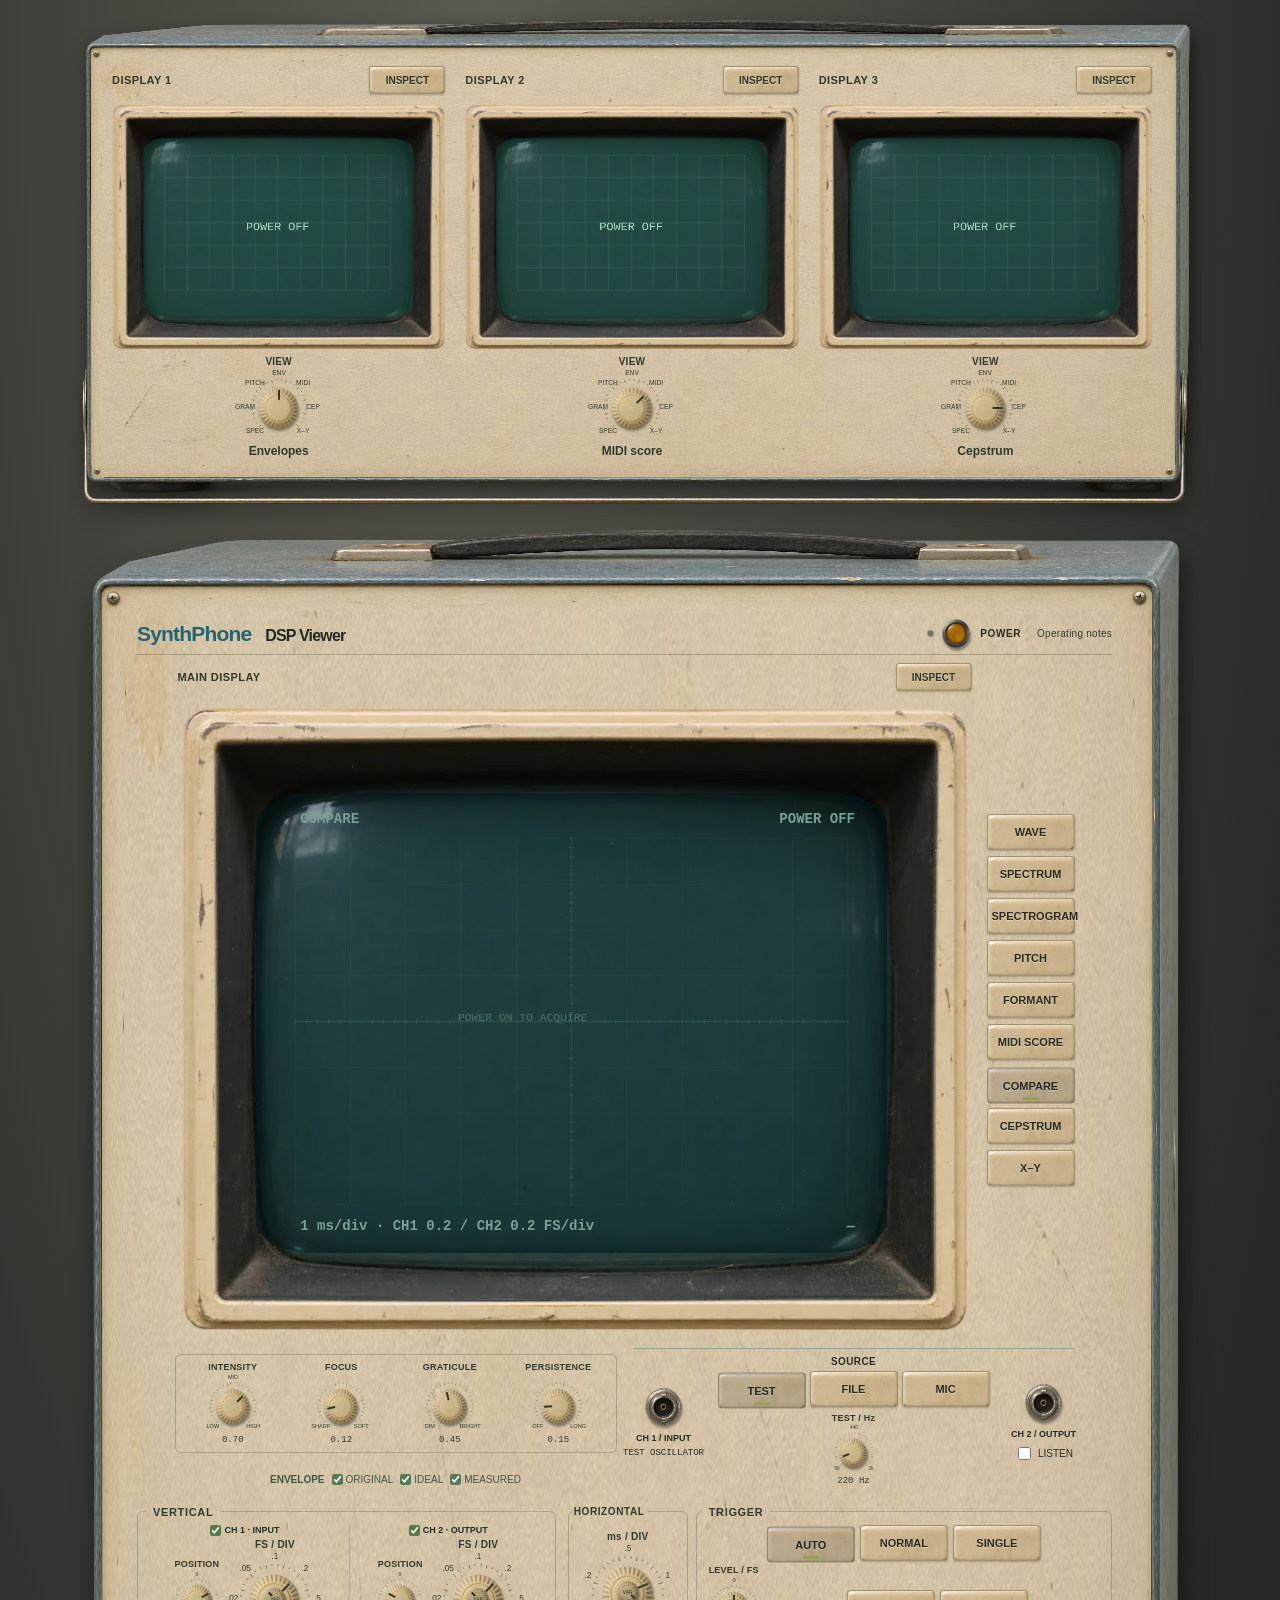
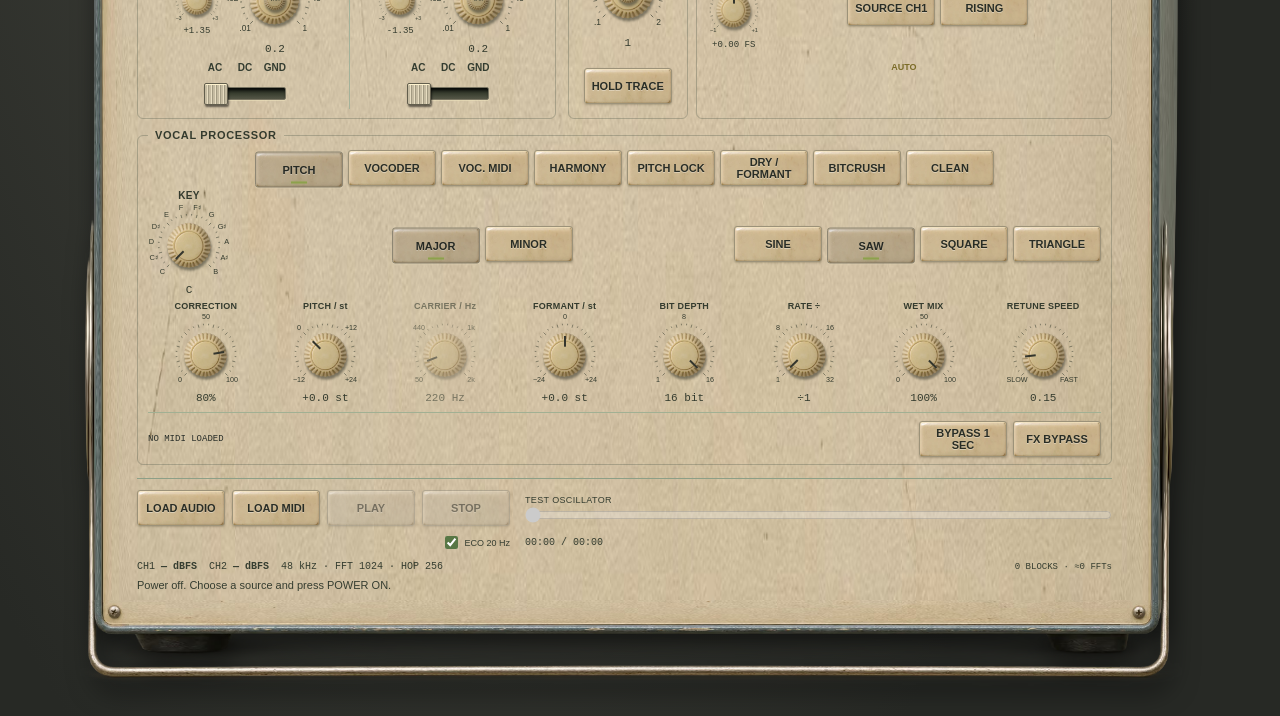
==== commit 32787e0e: "Deploy faster startup and visible cursor readouts from main 7e1921c" ====
--- a/index.html
+++ b/index.html
@@ -1,26 +1,345 @@
 <!doctype html>
-<html lang="en" data-build="d0b8e2832a8da3b7" data-engine-src="engine.a376c565a0ccf7d7.wasm" data-worklet-src="audio-worklet.27dfe3e34183b687.js"><head><meta charset="utf-8"><meta name="viewport" content="width=device-width,initial-scale=1"><meta name="theme-color" content="#25383b"><meta name="description" content="SynthPhone DSP Viewer: a working Rust audio processor and oscilloscope for input/output waveform, spectrum, formant, pitch and MIDI analysis."><title>SynthPhone DSP Viewer</title><link rel="stylesheet" href="instrument.a9d7c078c6eaac7a.css"><link rel="stylesheet" href="photographic.91daffc58f3efdfe.css"><link rel="modulepreload" href="./pkg/dsp_viewer_web.94a36df19f326099.js"><link rel="preload" as="fetch" type="application/wasm" href="./pkg/dsp_viewer_web_bg.1ea9636c0eec7486.wasm" crossorigin><link rel="preload" as="image" type="image/avif" href="./assets/enclosure.avif" fetchpriority="high"><link rel="preload" as="image" type="image/avif" href="./assets/crt.avif"></head>
-<body><main class="bench"><div class="scope-handle" aria-hidden="true"></div><section id="analysis-bay" class="analysis-bay" aria-label="Additional displays"><div class="aux-unit"><h2>DISPLAY 1</h2><div class="aux-hood"><canvas id="aux-0" width="600" height="400" role="img" aria-label="Signal measurement 1"></canvas></div><div class="knob-mount medium aux-selector" data-id="aux-view-0" data-label="VIEW" data-values="1,2,3,4,5,7,8" data-default="3" data-ticks="SPEC,GRAM,PITCH,ENV,MIDI,CEP,X–Y"></div></div><div class="aux-unit"><h2>DISPLAY 2</h2><div class="aux-hood"><canvas id="aux-1" width="600" height="400" role="img" aria-label="Signal measurement 2"></canvas></div><div class="knob-mount medium aux-selector" data-id="aux-view-1" data-label="VIEW" data-values="1,2,3,4,5,7,8" data-default="4" data-ticks="SPEC,GRAM,PITCH,ENV,MIDI,CEP,X–Y"></div></div><div class="aux-unit"><h2>DISPLAY 3</h2><div class="aux-hood"><canvas id="aux-2" width="600" height="400" role="img" aria-label="Signal measurement 3"></canvas></div><div class="knob-mount medium aux-selector" data-id="aux-view-2" data-label="VIEW" data-values="1,2,3,4,5,7,8" data-default="5" data-ticks="SPEC,GRAM,PITCH,ENV,MIDI,CEP,X–Y"></div></div></section><section class="instrument" data-mode="1" aria-label="SynthPhone DSP Viewer oscilloscope">
+<html lang="en" data-build="1a94a97f9653fb54" data-engine-src="engine.a376c565a0ccf7d7.wasm" data-worklet-src="audio-worklet.27dfe3e34183b687.js"><head><meta charset="utf-8"><meta name="viewport" content="width=device-width,initial-scale=1"><meta name="theme-color" content="#25383b"><meta name="description" content="SynthPhone DSP Viewer: a working Rust audio processor and oscilloscope for input/output waveform, spectrum, formant, pitch and MIDI analysis."><title>SynthPhone DSP Viewer</title><style>:root{color-scheme:light;font:14px Arial,Helvetica,sans-serif;background:#303332;color:#1c2827;--case:#476874;--panel:#d1d2c4;--ink:#2b3b39;--trace:#6cffe0;--phosphor:#123f40}*{box-sizing:border-box}body{margin:0;background:linear-gradient(115deg,#343937,#242927);min-height:100vh;padding:62px 22px 36px}button,input,select{font:inherit}button{cursor:pointer}button:disabled{cursor:default;color:#778174}button:focus-visible,input:focus-visible,select:focus-visible,a:focus-visible{outline:2px solid #193f71;outline-offset:3px}button{min-height:29px;color:#263a35;border:1px solid #899584;border-bottom:2px solid #71806c;border-radius:2px;background:linear-gradient(110deg,#eeeddd,#c9ceba);padding:5px 8px;font-size:11px;font-weight:600;letter-spacing:.025em;box-shadow:inset 0 1px #ffffec99,1px 2px 2px #3c52332a}button:active,button[aria-pressed=true],button.selected{border-bottom-width:1px;border-top-width:2px;background:#99a890;box-shadow:inset 0 2px 3px #4057394d;transform:translateY(1px)}button.selected,button[aria-pressed=true]{color:#142e23}button.selected:after{content:'';display:block;height:2px;background:#baf083;max-width:20px;margin:3px auto -1px;box-shadow:0 0 3px #c0ff8d70}.bench{position:relative;max-width:1460px;margin:0 auto}.scope-handle{position:absolute;left:30%;right:30%;top:-41px;height:60px;border:13px solid #283f43;border-top-width:18px;border-bottom:0;border-radius:33px 33px 0 0;box-shadow:inset 0 3px 2px #6991904d,0 -1px #607d78;z-index:0;background:transparent}.instrument{position:relative;isolation:isolate;border:12px solid var(--case);border-bottom-width:17px;border-right-width:16px;border-top-width:16px;border-radius:11px;background:linear-gradient(102deg,#dcddcf,#c8cbbc);padding:15px 22px 10px;box-shadow:inset 0 0 0 1px #f4f4e2,inset 0 1px 1px #fff8,inset -4px -5px 4px #61776a8c,6px 8px 0 #2d4650,12px 18px 25px #0008,0 3px 1px #1c333b}.instrument:before{content:'';position:absolute;left:-7px;right:0;top:-36px;height:22px;border-radius:7px 7px 0 0;background:linear-gradient(#557884,#3b5965);transform:skewX(-17deg);transform-origin:bottom left;border-top:1px solid #829b9f;box-shadow:inset 0 1px #a9b5ac4d;z-index:-1}.instrument:after{content:'';position:absolute;right:-31px;top:-21px;bottom:-6px;width:16px;background:linear-gradient(90deg,#344d58,#253e47);transform:skewY(-40deg);transform-origin:top left;border-radius:0 6px 7px 0;z-index:-1}.fastener{position:absolute;width:9px;height:9px;border-radius:50%;background:radial-gradient(circle at 35% 25%,#f0efdb,#8d9a87 60%,#546955);box-shadow:0 1px 1px #52634e,inset 0 0 1px #344c3a}.fastener:before{content:'';position:absolute;left:2px;right:2px;top:4px;height:1px;background:#364932;transform:rotate(-30deg)}.top-left{top:5px;left:5px}.top-right{top:5px;right:5px}.bottom-left{bottom:5px;left:5px}.bottom-right{bottom:5px;right:5px}.nameplate{display:flex;gap:22px;align-items:center;padding-bottom:10px;margin-bottom:12px;border-bottom:1px solid #8e9d8d}.nameplate h1{font-size:18px;letter-spacing:-.5px;margin:0;font-weight:600;white-space:nowrap}.nameplate h1 span{font-weight:700;color:#365f6d;margin-right:10px;font-size:21px}.plate-spec{font-size:10px;letter-spacing:.15em;color:#4d655d}.flat-button{margin-left:auto;font-weight:400;background:transparent;border:0;box-shadow:none;color:#405c51;min-height:26px;font-size:11px}.front-panel{display:grid;grid-template-columns:minmax(0,46fr) minmax(0,54fr);gap:22px;align-items:start}.display-column,.controls-column{min-width:0}.crt-hood{background:linear-gradient(125deg,#797e6c,#a4aa94 49%,#687560);padding:10px 12px 11px 9px;border:1px solid #7c8b76;border-bottom-color:#edf0d8;border-radius:13px 10px 11px 13px;box-shadow:inset 2px 3px 3px #2a3d2377,1px 1px 1px #f3f4df}.hood-inner{padding:18px 10px 8px 21px;border-radius:8px;background:linear-gradient(110deg,#202c27,#111e18 29%,#1f2d25 83%,#4b5747);box-shadow:inset 4px 4px 12px #07100c,inset -4px -4px 6px #64725b}.crt-glass{position:relative;background:radial-gradient(ellipse at 40% 40%,#175b5a,#0b353a 85%,#132d2f);aspect-ratio:1.32;border-radius:7% / 6%;overflow:hidden;border:1px solid #354c40;box-shadow:inset 0 0 24px #011d228c,inset 0 1px 4px #021516}#grid,#scope{position:absolute;inset:0;width:100%;height:100%;display:block;pointer-events:none}#grid{opacity:var(--grid-opacity,.45)}#scope{filter:blur(var(--focus-blur,.1px));opacity:var(--trace-opacity,.7)}.crt-readout{position:absolute;left:7%;right:5%;font:clamp(10px,.96vw,14px) 'Courier New',monospace;font-weight:600;color:#80f4cb;display:flex;gap:8px;justify-content:space-between;pointer-events:none;text-shadow:0 0 3px #5cffb85c;z-index:2}.crt-top{top:4%}.crt-bottom{bottom:4%}.crt-bottom #screen-scale{white-space:pre-line}.glass-reflection{position:absolute;inset:0;pointer-events:none;background:linear-gradient(110deg,#c2e8d910 0%,#c2e8d900 19%,transparent 68%,#02181838 100%);box-shadow:inset 0 0 16px #001c1d77;border-radius:inherit}.instrument:not(.powered) .crt-glass{background:radial-gradient(ellipse at 40% 45%,#18474a,#152f36 80%)}.instrument:not(.powered) .crt-readout{color:#7a9f94;text-shadow:none}.measurement-bank{display:grid;grid-template-columns:repeat(5,minmax(0,1fr));gap:5px;margin:10px 2px 0}.measurement-bank button{font-size:10px;padding:5px 1px;min-height:27px}.measurement-bank button:nth-last-child(-n+4){position:relative;left:50%}.crt-adjustments{display:grid;grid-template-columns:repeat(4,minmax(0,1fr)) 66px;align-items:center;border:1px solid #96a38d;border-radius:3px;padding:5px 4px 3px;margin-top:12px;min-height:89px}.knob-mount{position:relative;text-align:center;min-width:0;display:flex;align-items:center;flex-direction:column;--size:76px;--angle:0deg}.knob-label{font-size:10px;letter-spacing:.025em;line-height:1.2;font-weight:600;color:#30463d;margin-bottom:2px;white-space:nowrap}.knob-face{width:var(--size);height:var(--size);position:relative;flex-shrink:0;touch-action:none}.knob-scale{position:absolute;inset:0;width:100%;height:100%;overflow:visible;pointer-events:none}.knob-scale line{stroke:#43594a;stroke-width:.65}.knob-scale text{fill:#425749;font:9px Arial,sans-serif;text-anchor:middle;dominant-baseline:middle}.knob-shaft{position:absolute;inset:21%;border-radius:50%;border:1px solid #aab29c;background:repeating-conic-gradient(from 2deg,#b5bf9f 0deg 7deg,#dce0bf 8deg 13deg,#adba99 14deg 15deg);box-shadow:2px 3px 2px #485e3c55,inset 1px 1px 1px #f5f6d3;transform:rotate(var(--angle));pointer-events:none}.knob-shaft:before{content:'';position:absolute;inset:15%;border-radius:50%;background:linear-gradient(130deg,#e8e9c9,#cdd6af 50%,#b9c6a0);box-shadow:inset 1px 1px 1px #f3f3d7,inset -1px -2px 1px #a7b694}.knob-shaft:after{content:'';position:absolute;top:6%;left:calc(50% - 1px);width:2px;height:25%;background:#3a4e3e;border-radius:1px;box-shadow:1px 0 #eff0cf70}.large{--size:112px}.large .knob-shaft{inset:24%;border-width:2px;box-shadow:3px 5px 3px #40553655,inset 1px 1px #f3f3d6}.large .knob-shaft:before{inset:27%;border:1px solid #9eac8d;background:radial-gradient(circle at 35% 30%,#d5dabb,#aaba95)}.large .knob-shaft:after{height:28%;top:3%;width:3px}.large .knob-scale text{font-size:9px}.small{--size:62px}.small .knob-label{font-size:9px}.small .knob-shaft{inset:22%;background:repeating-conic-gradient(#bbc6a9 0deg 12deg,#e0e4c9 13deg 22deg,#b2bfa1 23deg 25deg)}.tiny{--size:52px}.tiny .knob-label{font-size:9px}.medium{--size:76px}.knob-input{position:absolute;inset:0;width:100%;height:100%;opacity:.001;margin:0;cursor:grab;touch-action:none}.knob-input:active{cursor:grabbing}.knob-face:has(input:focus-visible){outline:2px solid #1c3e67;outline-offset:2px;border-radius:50%}.knob-value{font:11px 'Courier New',monospace;color:#405541;line-height:1.2;min-height:13px;margin-top:-2px;white-space:nowrap}.small .knob-value,.tiny .knob-value{font-size:9px;min-height:10px}.knob-input:disabled{cursor:default}.knob-mount:has(input:disabled){opacity:.45}.power-control{display:flex;align-items:center;flex-direction:column;gap:7px}.power-control small{font-size:10px;font-weight:600;letter-spacing:.06em}.power-rocker{border:2px solid #273a31;border-radius:13px;width:38px;height:33px;min-height:33px;padding:0;background:radial-gradient(circle at 40% 30%,#dbc944,#b29826 62%,#706a29);font-size:0;box-shadow:0 0 0 3px #728174,inset 0 0 0 2px #b4b567}.power-rocker:after{content:'I';display:block;font:600 15px Arial;color:#3b4429;background:transparent!important;box-shadow:none!important;margin:auto!important;height:auto!important}.power-rocker[aria-pressed=true]{background:radial-gradient(circle at 40% 30%,#e4d757,#bdac2d);box-shadow:0 0 0 3px #728174,inset 1px 2px 3px #74661c}.indicator{display:block;width:5px;height:5px;border-radius:50%;background:#6d7561;box-shadow:0 0 0 1px #8b9479}.indicator.on{background:#d6e945;box-shadow:0 0 4px #d6e945,0 0 0 1px #9eab65}.overlay-switches{display:flex;align-items:center;justify-content:center;gap:10px;margin:9px 1px 4px;font-size:9px;color:#3f594d;flex-wrap:wrap;min-height:18px}.overlay-switches>span{font-weight:bold}.overlay-switches label{display:flex;gap:3px;align-items:center}.overlay-switches input{accent-color:#577a59;width:11px;height:11px;margin:0}.patch-row{display:grid;grid-template-columns:1fr 1.2fr 1fr;align-items:center;border-top:1px solid #96a28b;margin-top:9px;padding-top:10px;gap:8px}.patch-point{display:flex;align-items:center;flex-direction:column;gap:5px;min-width:0}.patch-point b{font-size:10px;font-weight:600}.patch-point small{font:9px 'Courier New',monospace;max-width:150px;overflow:hidden;text-overflow:ellipsis;white-space:nowrap}.bnc{position:relative;width:43px;height:43px;border-radius:50%;border:2px solid #828d7c;background:conic-gradient(#d9dec6,#80957f,#e1e4d0,#8b9b88,#c4cdb7,#d8ddc6);box-shadow:0 0 0 2px #b5c0a3,1px 3px 3px #41583e66,inset 0 0 0 4px #9eae92;padding:0;flex-shrink:0}.bnc span{position:absolute;inset:9px;border-radius:50%;background:radial-gradient(circle,#212c25 0% 30%,#c7ceb3 32% 39%,#324331 42% 72%,#91a380 75%);border:1px solid #556d4f}.bnc.connected span{background:radial-gradient(circle at 35% 30%,#526760,#1a2b24 70%);inset:3px;border:4px solid #647c62;box-shadow:1px 3px 3px #1f342c77}.bnc.connected:after{content:'';position:absolute;left:12px;top:28px;width:16px;height:38px;background:linear-gradient(90deg,#152b25,#334c41,#132a22);border-radius:3px 3px 10px 10px;transform:rotate(8deg);transform-origin:top center;pointer-events:none;box-shadow:2px 3px 3px #53614d66;z-index:5}.listen-label{font-size:10px;display:flex;align-items:center;gap:4px}.listen-label input{accent-color:#51714d}.source-switch{display:flex;align-items:center;flex-direction:column;gap:4px}.source-switch>span{font-size:10px;font-weight:600;letter-spacing:.04em}.source-switch .knob-mount{margin-top:2px}.scope-controls{display:grid;grid-template-columns:minmax(0,1fr) minmax(0,.95fr);gap:10px}fieldset{min-width:0;margin:0;padding:7px 8px 9px;border:1px solid #96a28e;border-radius:4px;box-shadow:0 1px 0 #eff1dc88}legend{font-size:11px;font-weight:700;letter-spacing:.06em;padding:0 7px;color:#314b43}.channel-pair{display:grid;grid-template-columns:1fr 1fr;gap:5px}.channel-control{min-width:0;display:flex;align-items:center;flex-direction:column;gap:4px}.channel-enable{font-size:9px;display:flex;align-items:center;gap:3px;font-weight:600;white-space:nowrap}.channel-enable input{width:11px;height:11px;margin:0;accent-color:#567b4b}.channel-control+.channel-control{border-left:1px solid #a4b29a}.coupling{display:flex;justify-content:center;gap:3px;font-size:9px;padding-top:3px}.coupling label{position:relative;min-width:23px;padding:4px 2px;text-align:center;border:1px solid #92a184;background:#dce1cd;box-shadow:inset 0 1px #f8f8e1;cursor:pointer}.coupling input{position:absolute;inset:0;width:100%;height:100%;opacity:0;margin:0;cursor:pointer}.coupling label:has(input:checked){background:#a5b292;box-shadow:inset 0 1px 2px #5e76525c}.coupling label:has(input:focus-visible){outline:2px solid #193f71}.sweep-trigger{display:grid;grid-template-columns:.9fr 1.1fr;gap:8px}.horizontal-bank{display:flex;flex-direction:column;align-items:center;justify-content:space-around;padding:10px 2px}.horizontal-bank legend{font-size:10px;padding:0 3px}.horizontal-bank .large{--size:110px}.horizontal-bank .knob-label{font-size:10px}.square-button{font-size:9px;margin-top:9px;max-width:88px}.trigger-bank{padding:7px 5px}.trigger-bank .button-strip{display:flex;flex-direction:column;gap:4px}.trigger-bank .button-strip button{font-size:9px;min-height:23px;padding:3px}.trigger-bank>.knob-mount{margin:6px 0}.trigger-switches{display:grid;gap:4px}.trigger-switches button{font-size:9px;min-height:22px;padding:3px}.trigger-lamp{font-size:9px;font-weight:bold;text-align:center;display:block;margin-top:7px;color:#7b6c28}.trigger-lamp.triggered{color:#3a692c;text-shadow:0 0 4px #b8e35f}.processor-bank{margin-top:11px;padding:9px 10px 7px}.mode-bank{display:grid;grid-template-columns:repeat(4,minmax(0,1fr));gap:5px}.mode-bank button{font-size:9px;padding:4px 2px;min-height:26px}.processor-selectors{display:flex;flex-wrap:wrap;align-items:center;justify-content:space-between;gap:7px;margin:10px 0 4px}.processor-selectors>label{display:flex;align-items:center;gap:4px;font-size:9px;font-weight:600}.processor-selectors select{font-size:11px;border:1px solid #8c9e84;background:#e4e8d5;border-radius:2px;color:#304c3f;padding:3px 1px;min-width:41px}.carrier-wave{display:flex;gap:3px}.carrier-wave button{font-size:8px;min-height:23px;padding:3px 5px}.dsp-knobs{display:grid;grid-template-columns:repeat(4,minmax(0,1fr));gap:6px 4px;align-items:start}.dsp-knobs .knob-label{font-size:9px}.mode-harmony{display:none}.instrument[data-mode="4"] .mode-harmony{display:block}.instrument[data-mode="4"] .mode-pitch{display:none}.processor-bottom{display:flex;align-items:center;gap:6px;border-top:1px solid #a1b093;margin-top:7px;padding-top:8px}.processor-bottom #midi-name{font:9px 'Courier New',monospace;flex:1;min-width:0;overflow:hidden;text-overflow:ellipsis;white-space:nowrap}.processor-bottom button{font-size:9px;min-height:24px;padding:4px}.transport{display:flex;gap:7px;align-items:center;border-top:1px solid #8d9f87;margin-top:13px;padding-top:11px}.transport button{font-size:10px;white-space:nowrap}.seek-control{flex:1;min-width:40px;display:flex;flex-direction:column;gap:4px;margin:0 8px}.seek-control label{font-size:9px;white-space:nowrap;overflow:hidden;text-overflow:ellipsis;letter-spacing:.04em}.seek-control input{margin:0;width:100%;height:12px;accent-color:#526e4c}.transport output{font:10px 'Courier New',monospace;white-space:nowrap}.eco-switch{font-size:9px;display:flex;gap:3px;align-items:center;white-space:nowrap}.eco-switch input{accent-color:#587745}.measurement-strip{display:flex;justify-content:space-between;gap:12px;align-items:center;padding-top:9px;font:10px 'Courier New',monospace;color:#425d4b;flex-wrap:wrap}.measurement-strip output{font-weight:bold}.measurement-strip #stats{margin-left:auto;font-size:9px}#status{font-size:11px;color:#435b4c;margin:7px 0 0;min-height:15px}.folding-stand{position:relative;height:64px;border-left:5px solid #748982;border-right:5px solid #6c8179;max-width:93%;margin:-9px auto 0;border-radius:0 0 22px 22px;transform:perspective(300px) rotateX(-14deg);box-shadow:inset 2px 0 #adbbb2,inset -2px 0 #3c5650,1px 2px 2px #172e2880;pointer-events:none;z-index:-1}.folding-stand span{position:absolute;left:4%;right:4%;bottom:0;height:11px;background:linear-gradient(#7a8e84,#344b42);border-radius:7px;box-shadow:1px 3px 6px #0009}.folding-stand span:after{content:'';display:block;width:46%;height:15px;margin:-2px auto;background:linear-gradient(#344a42,#192d26);border-radius:4px;box-shadow:inset 0 1px #617369}.operating-notes{color:#bcc8bb;max-width:1000px;margin:30px auto 0;font-size:14px;line-height:1.7}.operating-notes h2{font-size:18px;color:#e0e7da}.operating-notes a{color:#c6e0bc}.sr-only{position:absolute;width:1px;height:1px;overflow:hidden;clip-path:inset(50%);white-space:nowrap;border:0;padding:0;margin:-1px}[hidden]{display:none!important}.button-strip{display:flex;gap:4px}.button-strip button{font-size:10px;padding:4px 7px;min-height:23px}
+@media(min-width:1400px){.medium{--size:87px}.small{--size:67px}.large{--size:124px}.horizontal-bank .large{--size:124px}.knob-label,.dsp-knobs .knob-label{font-size:10px}.measurement-bank button,.mode-bank button{font-size:11px}.channel-enable{font-size:11px}.scope-controls{gap:13px}.sweep-trigger{gap:11px}}
+@media(max-width:1100px){body{padding:53px 15px 25px}.instrument{padding:13px 14px 10px}.front-panel{grid-template-columns:minmax(0,45fr) minmax(0,55fr);gap:14px}.scope-controls{grid-template-columns:1.05fr 1fr;gap:7px}.sweep-trigger{gap:6px}.large,.horizontal-bank .large{--size:91px}.small{--size:53px}.medium{--size:68px}.knob-label{font-size:9px}.knob-scale text{font-size:10px}.large .knob-scale text{font-size:10px}.crt-adjustments{grid-template-columns:repeat(4,minmax(0,1fr)) 49px}.power-rocker{width:30px;height:28px;min-height:28px}.power-control small{font-size:8px}.crt-readout{font-size:11px}.plate-spec{font-size:9px}.scope-controls legend{font-size:10px}.coupling{gap:2px}.coupling label{min-width:19px;font-size:8px}.mode-bank button{font-size:8px}.carrier-wave button{font-size:8px;padding:3px}.processor-selectors{gap:5px}.measurement-bank button{font-size:9px}.channel-enable{font-size:8px}.channel-control{gap:3px}.processor-bottom #midi-name{max-width:110px}.transport{flex-wrap:wrap}.seek-control{min-width:120px}.measurement-strip{font-size:9px}}
+@media(max-width:850px){body{padding:50px 12px 22px}.front-panel{grid-template-columns:1fr}.nameplate h1{font-size:17px}.nameplate h1 span{font-size:19px}.plate-spec{display:none}.controls-column{margin-top:10px;display:grid;grid-template-columns:1fr 1.1fr;gap:12px;align-items:start}.scope-controls{grid-template-columns:1fr}.sweep-trigger{grid-template-columns:1fr 1fr}.processor-bank{margin-top:0}.vertical-bank{padding:7px}.channel-control{gap:2px}.channel-pair{gap:4px}.large,.horizontal-bank .large{--size:102px}.small{--size:60px}.medium{--size:77px}.knob-label,.dsp-knobs .knob-label{font-size:10px}.mode-bank button{font-size:9px}.dsp-knobs{grid-template-columns:repeat(2,minmax(0,1fr));gap:9px}.processor-selectors{flex-wrap:wrap;gap:9px}.carrier-wave{width:100%;justify-content:center}.processor-bottom{flex-wrap:wrap}.processor-bottom #midi-name{max-width:none;flex-basis:100%}.crt-glass{aspect-ratio:1.4}.crt-readout{font-size:14px}.measurement-bank{grid-template-columns:repeat(5,minmax(0,1fr));gap:6px}.measurement-bank button{font-size:12px;min-height:34px}.crt-adjustments{grid-template-columns:repeat(4,minmax(0,1fr)) 66px}.crt-adjustments .small{--size:73px}.crt-adjustments .knob-label{font-size:10px}.overlay-switches{font-size:11px}.patch-point b{font-size:12px}.patch-point small{font-size:11px}.source-switch>span{font-size:11px}.channel-enable{font-size:10px}.source-switch .tiny{--size:65px}.source-switch .tiny .knob-label{font-size:10px}.coupling label{font-size:10px;min-width:27px}.transport button{font-size:12px;min-height:35px}.transport output,.eco-switch{font-size:11px}.scope-controls legend{font-size:12px}.processor-selectors select{font-size:14px}.processor-selectors>label{font-size:11px}.carrier-wave button{font-size:10px;min-height:28px}.processor-bottom button{font-size:10px;min-height:29px}.processor-bottom #midi-name{font-size:10px}.knob-value{font-size:12px}.small .knob-value{font-size:10px}.trigger-bank .button-strip button,.trigger-switches button{font-size:11px;min-height:28px}.measurement-strip{font-size:11px}.measurement-strip #stats{font-size:10px}#status{font-size:12px}.folding-stand{height:49px}}
+@media(max-width:540px){body{padding:44px 10px 20px}.instrument{padding:12px 9px 10px;border-width:8px;border-bottom-width:13px;border-right-width:10px}.instrument:before{top:-27px;height:18px}.instrument:after{right:-21px;width:11px;top:-19px}.nameplate{gap:8px;flex-wrap:wrap;margin-bottom:10px}.nameplate h1{font-size:15px}.nameplate h1 span{font-size:17px;margin-right:5px}.flat-button{font-size:10px;min-height:22px;padding:3px}.front-panel{gap:8px}.hood-inner{padding:12px 6px 5px 13px}.crt-hood{padding:7px}.crt-glass{aspect-ratio:1.25}.crt-readout{font-size:10px;left:5%;right:4%}.measurement-bank{grid-template-columns:repeat(3,minmax(0,1fr));gap:5px}.measurement-bank button{font-size:11px;min-height:35px}.measurement-bank button:nth-last-child(-n+4){left:0}.crt-adjustments{grid-template-columns:repeat(4,minmax(0,1fr))}.crt-adjustments .small{--size:60px}.crt-adjustments .knob-label{font-size:8px}.power-control{grid-column:1/-1;flex-direction:row;justify-content:center;gap:13px;margin:5px 0}.power-control small{font-size:11px}.power-rocker{width:36px;height:30px;min-height:30px}.overlay-switches{gap:7px;font-size:10px}.patch-row{gap:4px}.source-switch .button-strip{gap:3px}.button-strip button{font-size:10px;padding:4px 6px;min-height:31px}.patch-point b{font-size:10px}.patch-point small{max-width:85px;font-size:9px}.source-switch .tiny{--size:58px}.source-switch .tiny .knob-label{font-size:8px}.controls-column{display:block}.scope-controls{grid-template-columns:1.1fr 1fr;gap:7px}.sweep-trigger{grid-template-columns:1fr}.trigger-bank .button-strip{flex-direction:row}.trigger-bank .button-strip button{font-size:9px;min-width:0;flex:1;padding:5px 2px}.trigger-bank>.knob-mount{--size:64px}.trigger-switches{grid-template-columns:1fr 1fr;gap:3px}.trigger-switches button{font-size:9px;padding:3px}.horizontal-bank{display:flex;flex-direction:row;flex-wrap:wrap;padding:4px 2px 8px;justify-content:center}.horizontal-bank .large{--size:94px}.horizontal-bank legend{font-size:11px}.horizontal-bank .square-button{margin-top:0;max-width:none;min-width:90%;font-size:10px}.channel-control .small{--size:62px}.channel-control .large{--size:88px}.channel-enable{white-space:normal;font-size:9px;gap:3px;align-items:start;min-height:25px}.channel-enable input{width:13px;height:13px;flex-shrink:0}.channel-pair{gap:2px}.coupling{flex-direction:column;width:70%;margin-top:8px;gap:5px}.coupling label{font-size:11px;min-height:25px;display:grid;place-items:center}.channel-control{gap:9px}.processor-bank{margin-top:13px;padding:9px 7px}.dsp-knobs{grid-template-columns:repeat(4,minmax(0,1fr));gap:10px 2px}.medium{--size:69px}.dsp-knobs .knob-label{font-size:8px}.processor-selectors{gap:8px}.processor-selectors select{font-size:16px}.processor-selectors>label{font-size:11px}.carrier-wave{width:auto}.carrier-wave button{font-size:9px;min-height:29px}.mode-bank{gap:5px}.mode-bank button{font-size:9px;min-height:35px}.processor-bottom{justify-content:space-between}.processor-bottom #midi-name{flex-basis:100%;max-width:100%;font-size:11px}.processor-bottom button{font-size:11px;min-height:32px}.transport{gap:6px}.transport button{font-size:11px;flex:1;min-height:36px}.seek-control{flex-basis:100%;margin:3px 0;order:2}.seek-control label{font-size:11px}.seek-control input{height:20px}.transport output{order:3;flex:1}.eco-switch{order:3}.measurement-strip{font-size:10px;gap:6px}.measurement-strip #stats{font-size:9px;margin-left:0;flex-basis:100%}.measurement-strip #engine-info{flex-basis:100%}#status{font-size:12px;line-height:1.4}.folding-stand{height:39px}.operating-notes{font-size:14px}.source-switch>span{font-size:10px}}
+@media(prefers-reduced-motion:reduce){*{scroll-behavior:auto}}
+.bench{isolation:isolate}.fine-knob{position:absolute;left:37%;top:37%;width:26%;height:26%;--size:100%;z-index:3}.fine-knob .knob-face{width:100%;height:100%}.fine-knob .knob-shaft{inset:0;border:1px solid #95a789;background:repeating-conic-gradient(#bccaa6 0deg 12deg,#d7ddba 13deg 22deg,#99ad86 23deg 25deg);box-shadow:1px 2px 2px #334b3a77}.fine-knob .knob-shaft:before{inset:15%}.fine-knob .knob-shaft:after{width:1px;height:20%;left:50%;top:3%}.fine-mark{position:absolute;inset:0;display:grid;place-items:center;font:6px Arial;color:#465a42;pointer-events:none}.fine-knob .knob-input{z-index:2}.fine-knob:has(input:focus-visible){outline:1px solid #174477;border-radius:50%}
+</style><style>/* Generated photographic components; prompts and provenance: assets/README.md. */
+:root{background:#272925;--ink:#292e29;color:#292e29}
+body{background:radial-gradient(ellipse at 38% 0,#5a5a50,#272925 80%);padding:24px 14px 36px}
+.bench{max-width:1536px}
+.scope-handle,.folding-stand,.fastener,.instrument:before,.instrument:after{display:none}
+.instrument{border-style:solid;border-color:transparent;border-width:128px 115px 132px 70px;border-radius:0;border-image:url('./assets/enclosure.webp') 270 245 280 150 fill stretch;padding:14px 15px 12px;background:none;box-shadow:none;filter:drop-shadow(4px 14px 12px #0008)}
+.nameplate{border-color:#6d6c566b;margin-bottom:14px;padding-bottom:10px}
+.nameplate h1{font-family:Arial,Helvetica,sans-serif;font-size:18px;letter-spacing:-.8px;color:#202923}
+.nameplate h1 span{color:#246374;font-size:24px}
+.plate-spec{font-size:9px;color:#4d5042}
+.front-panel{gap:20px;grid-template-columns:minmax(0,46fr) minmax(0,54fr)}
+.crt-hood{position:relative;background:url('./assets/crt.webp') center/100% 100% no-repeat;border:0;border-radius:0;box-shadow:none;padding:11.8% 11% 10.7% 10.2%;aspect-ratio:1.25}
+.hood-inner{padding:0;background:none;border-radius:0;box-shadow:none;width:100%;height:100%}
+.crt-glass,.instrument:not(.powered) .crt-glass{aspect-ratio:auto;width:100%;height:100%;border:0;border-radius:9% / 7%;background:#001b206e;box-shadow:inset 0 0 18px #001718a8}
+.glass-reflection{background:none;box-shadow:none}
+.instrument:not(.powered) #grid,.instrument:not(.powered) #scope{opacity:.35}
+.crt-readout{font-size:clamp(9px,.85vw,12px);color:#85ffc6;text-shadow:0 0 3px #5cffb870}
+button:not(.bnc):not(.power-rocker):not(.flat-button),.coupling label{position:relative;border:0;border-radius:2px;background:transparent url('./assets/button.webp') center/112% 136% no-repeat;box-shadow:1px 2px 2px #302e2599;color:#292d25;text-shadow:0 1px #fff5;min-height:30px;letter-spacing:0;font-weight:600;transition:filter 80ms,transform 80ms}
+button:not(.bnc):not(.power-rocker):not(.flat-button):active,button.selected:not(.bnc):not(.power-rocker),button[aria-pressed=true]:not(.bnc):not(.power-rocker),.coupling label:has(input:checked){background:transparent url('./assets/button.webp') center/112% 136% no-repeat;filter:brightness(.83) saturate(.7);transform:translateY(1.5px);box-shadow:inset 0 1px 2px #29261f70,0 1px 1px #ede0bb80}
+button:disabled{filter:grayscale(.4);opacity:.53}
+button.selected:after{position:absolute;left:calc(50% - 8px);bottom:3px;width:16px;height:2px;margin:0;background:#98b144;box-shadow:0 0 2px #a4cd4b66}
+.flat-button{background:transparent;border:0;box-shadow:none;color:#343d32;padding:3px 0;font-size:10px}
+.knob-shaft,.small .knob-shaft,.large .knob-shaft,.fine-knob .knob-shaft{inset:18%;background:url('./assets/knob.webp') center/100% 100% no-repeat;border:0;box-shadow:none;transform:none;border-radius:0;filter:drop-shadow(1px 3px 1.2px #25271e80)}
+.knob-shaft:before,.large .knob-shaft:before,.fine-knob .knob-shaft:before{inset:0;border:0;background:none;box-shadow:none}
+.knob-shaft:after,.large .knob-shaft:after,.fine-knob .knob-shaft:after{inset:0;width:auto;height:auto;background:linear-gradient(#34362d,#34362d) center 18%/2px 21% no-repeat;border-radius:0;box-shadow:none;transform:rotate(var(--angle))}
+.fine-knob{left:36%;top:36%;width:28%;height:28%;filter:brightness(.88)}
+.fine-knob .knob-shaft{inset:0}
+.fine-mark{font-size:5px;color:#373b2e}
+.knob-label,legend,.knob-value,.knob-scale text{color:#343b2e;fill:#343b2e}
+.knob-scale line{stroke:#343b2e}
+.knob-scale use{stroke:#343b2e;stroke-width:.65}
+.knob-mount:has(input:disabled){opacity:.57}
+html:not([data-controls-ready-ms]) .knob-mount:has(input:disabled){opacity:1}
+fieldset,.crt-adjustments{border:1px solid #5c65555c;box-shadow:none;border-radius:6px}
+.coupling label{background-size:140% 140%;box-shadow:0 1px 1px #29271e80}
+.processor-selectors select{border:1px solid #72735d;background:#d4cdb5;box-shadow:inset 1px 1px 2px #655b4066;color:#2f382d}
+.power-rocker{background:radial-gradient(circle at 38% 25%,#d4bc44,#ac9022 68%,#5f5728);border:3px solid #333b2f;box-shadow:0 0 0 3px #888977,inset 1px 2px 3px #fcdf7c77,2px 3px 3px #292d2077;border-radius:50%;width:33px;height:33px}
+.power-rocker,.power-rocker[aria-pressed=true]{border:0;box-shadow:none;background:transparent url('./assets/power.webp') center/100% 100% no-repeat;filter:drop-shadow(1px 3px 1px #25271e80)}
+.power-rocker[aria-pressed=true]{filter:drop-shadow(0 1px 1px #25271e80) brightness(.85);transform:translateY(1px)}
+.power-rocker:after{content:''}
+.bnc{background:url('./assets/bnc.webp') center/100% 100% no-repeat;border:0;box-shadow:none;filter:drop-shadow(1px 3px 1px #2c2d2380)}
+.bnc span{display:none}.bnc.connected{filter:drop-shadow(1px 3px 1px #2c2d2380) brightness(.86)}.bnc.connected:after{display:none}.bnc[aria-pressed=true]:before{content:'';position:absolute;right:0;top:0;width:5px;height:5px;border-radius:50%;background:#c2dd55;box-shadow:0 0 2px #c2dd55}
+.analysis-header{display:flex;align-items:center;gap:14px;margin:24px 5% 8px;color:#d6cfb8;font:10px 'Courier New',monospace;letter-spacing:.05em}
+.analysis-header button{min-width:145px;padding:9px}
+.analysis-bay{border-style:solid;border-color:transparent;border-width:70px 64px 74px 40px;border-image:url('./assets/enclosure.webp') 270 245 280 150 fill stretch;padding:8px 3px;background:none;filter:drop-shadow(3px 9px 9px #0008);display:grid;grid-template-columns:repeat(3,minmax(0,1fr));gap:14px;margin:0 3%}
+.aux-unit{min-width:0}
+.aux-unit>label{display:flex;align-items:center;justify-content:space-between;gap:6px;color:#303a2d;font-size:10px;letter-spacing:.04em;margin:0 5px 8px}
+.aux-unit select{max-width:75%;font:11px Arial;padding:4px 3px;color:#2f342b;border:1px solid #7c826b;border-radius:2px;background:#cfc8af}
+.aux-hood{background:url('./assets/crt.webp') center/100% 100%;padding:11% 10% 10%;aspect-ratio:1.25}
+.aux-hood canvas{display:block;width:100%;height:100%;background:#00171985;border-radius:8%;filter:drop-shadow(0 0 1px #92ffd677)}
+#control-tip{position:fixed;z-index:999;max-width:240px;padding:10px 12px;border:1px solid #aeac8b;border-radius:3px;background:#f0e5c9;color:#2c3328;box-shadow:2px 4px 10px #0007;font:13px/1.4 Arial;pointer-events:none;letter-spacing:0}
+.transport,.measurement-strip,#status{color:#353d30}
+@media(max-width:1100px){.instrument{border-width:115px 72px 115px 45px;padding:7px 7px 10px}.front-panel{gap:12px}.nameplate h1 span{font-size:21px}.nameplate h1{font-size:16px}.plate-spec{display:none}.analysis-bay{gap:8px;padding:9px 6px}.aux-unit>label{font-size:9px}.aux-unit select{font-size:10px}.measurement-bank button{font-size:8px}.mode-bank button{font-size:8px}}
+@media(max-width:850px){.instrument{border-width:95px 58px 100px 36px;padding:10px}.front-panel{grid-template-columns:1fr}.crt-hood{max-width:580px;width:100%;margin:auto}.crt-readout{font-size:13px}.analysis-bay{grid-template-columns:1fr 1fr}.aux-unit:last-child{grid-column:1/-1;max-width:480px;width:100%;justify-self:center}.analysis-header{margin-top:16px}}
+@media(max-width:540px){body{padding:8px 2px 24px}.instrument{border-width:66px 24px 68px 18px;padding:8px 7px}.nameplate h1{font-size:14px}.nameplate h1 span{font-size:18px}.nameplate{gap:8px}.nameplate .flat-button{font-size:9px}.crt-readout{font-size:9px}.analysis-bay{grid-template-columns:1fr;margin:0 8px;border-width:9px;padding:15px;gap:23px}.aux-unit:last-child{grid-column:auto}.analysis-header{flex-wrap:wrap;font-size:9px;gap:7px}.medium{--size:67px}.channel-control .large{--size:82px}.scope-controls{gap:5px}.channel-pair{gap:1px}.scope-controls legend{font-size:10px}.instrument .trigger-bank .button-strip button{font-size:8px}.instrument .mode-bank button{font-size:8px}.measurement-bank button{font-size:9px}.processor-bank{padding:9px 5px}.dsp-knobs .knob-label{font-size:7px}.crt-adjustments .small{--size:57px}.patch-row{gap:3px}.source-switch .button-strip{gap:2px}.source-switch .button-strip button{font-size:9px;padding:4px}.analysis-header span{width:100%}.analysis-header button{min-height:36px}}
+
+/* Keep the displays together above the operating controls. */
+.front-panel{display:block}
+.display-column{display:grid;grid-template-columns:repeat(6,minmax(0,1fr));gap:12px 16px;align-items:start}
+.display-column>.crt-hood{grid-column:1/5;grid-row:1;width:100%;max-width:none;margin:0}
+.display-column>.measurement-bank{grid-column:1/5;grid-row:2;margin:0;grid-template-columns:repeat(3,minmax(0,1fr));gap:6px;align-self:start}
+.measurement-bank button:nth-last-child(-n+4){left:0}
+.display-column>.analysis-bay{grid-column:5/7;grid-row:1/3;display:grid;grid-template-columns:minmax(0,1fr);gap:12px;border:0;padding:0;margin:0;background:none;filter:none}
+.aux-unit:last-child{grid-column:auto;max-width:none;width:100%}
+.aux-unit>label{font:600 11px Arial;margin:0 2px 5px;gap:4px;letter-spacing:0}
+.aux-unit select{font:11px Arial;min-width:0;max-width:73%;padding:3px 1px}
+.aux-hood{aspect-ratio:1.45}
+.display-column>.crt-adjustments{grid-column:1/4;grid-row:3;margin:0;padding:8px 3px;grid-template-columns:repeat(4,minmax(0,1fr)) 42px}
+.display-column>.overlay-switches{grid-column:1/4;grid-row:4;margin:0;font-size:10px;gap:7px}
+.display-column>.patch-row{grid-column:4/7;grid-row:3/5;margin:0;padding-top:7px;grid-template-columns:62px minmax(0,1fr) 62px;gap:7px}
+.patch-point b{font-size:9px;white-space:nowrap}
+.patch-point small{max-width:95px;font-size:9px}
+.source-switch .button-strip{display:grid;grid-template-columns:repeat(3,minmax(0,1fr));width:100%;gap:4px}
+.source-switch{min-width:0}
+.controls-column{margin-top:20px;display:grid;grid-template-columns:repeat(2,minmax(0,1fr));gap:16px;align-items:start}
+.scope-controls{grid-template-columns:minmax(0,1fr) minmax(0,1fr);gap:9px}
+.processor-bank{margin-top:0}
+.processor-selectors{gap:9px}
+.carrier-wave{display:grid;grid-template-columns:repeat(4,minmax(0,1fr));gap:5px;flex:1 0 100%;width:100%}
+.carrier-wave button{width:100%}
+.crt-readout{font-size:14px}
+.crt-bottom #screen-scale{max-width:80%;white-space:normal}
+.instrument button:not(.bnc):not(.power-rocker):not(.flat-button){height:36px;min-height:36px;min-width:0;padding:4px;font:600 11px Arial;line-height:1.1;letter-spacing:0;white-space:normal}
+.mode-bank,.trigger-bank .button-strip,.trigger-switches{gap:5px}
+.mode-bank button,.measurement-bank button{width:100%}
+.trigger-bank .button-strip button,.trigger-switches button{width:100%}
+.horizontal-bank .square-button{width:100%;max-width:none}
+.processor-bottom button{width:104px;flex:none}
+.nameplate #analysis-toggle{width:100px;flex:none;margin-left:auto}
+.nameplate .flat-button{margin-left:0}
+.transport{display:grid;grid-template-columns:repeat(4,minmax(0,1fr));gap:7px}
+.transport button{width:100%}
+.seek-control{grid-column:1/3;margin:4px 0 0}
+.transport output{grid-column:3;justify-self:end}
+.transport .eco-switch{grid-column:4;justify-self:end}
+.display-column:has(>.analysis-bay[hidden])>.crt-hood,.display-column:has(>.analysis-bay[hidden])>.measurement-bank{grid-column:1/-1}
+
+/* One recessed three-position slide switch per channel. The legends are
+   printed on the panel; only the small thumb moves. Native radios retain
+   arrow-key navigation and their existing display coupling behavior. */
+.coupling{--coupling-at:0;position:relative;display:grid;grid-template-columns:repeat(3,minmax(0,1fr));width:90px;max-width:100%;height:50px;gap:0;margin:5px 0 0;padding:0 0 24px}
+.coupling:has(input[value="1"]:checked){--coupling-at:1}
+.coupling:has(input[value="2"]:checked){--coupling-at:2}
+.instrument .coupling label,.instrument .coupling label:has(input:checked){display:block;position:relative;min-width:0;min-height:0;padding:0;text-align:center;background:none;border:0;box-shadow:none;filter:none;transform:none;font:600 10px/18px Arial;color:#333c30;text-shadow:none;border-radius:0}
+.coupling label input{position:absolute;inset:0;width:100%;height:50px;opacity:0;cursor:pointer;z-index:2}
+.coupling:before{content:'';position:absolute;left:4px;right:4px;top:28px;height:11px;background:linear-gradient(#151913,#363b2d 45%,#555747);border:1px solid #777361;border-radius:2px;box-shadow:inset 1px 2px 3px #000a,0 1px #f2e7c080;pointer-events:none}
+.coupling:after{content:'';position:absolute;left:5px;top:24px;width:22px;height:20px;background:repeating-linear-gradient(90deg,#c5bba1 0 2px,#e7ddc1 2px 3px,#a29a82 3px 4px);border:1px solid #625e4d;border-radius:2px;box-shadow:inset 0 1px #fff3ce,1px 2px 2px #0008;transform:translateX(calc(var(--coupling-at)*27px));pointer-events:none}
+.coupling label:has(input:checked){text-decoration:underline;text-underline-offset:3px}
+.coupling label:has(input:focus-visible){outline:2px solid #193f71;outline-offset:1px}
+@media(min-width:1400px){.display-column{gap:14px 22px}.crt-readout{font-size:17px}.aux-unit>label,.aux-unit select{font-size:13px}.instrument button:not(.bnc):not(.power-rocker):not(.flat-button){font-size:12px}}
+@media(max-width:1100px){.controls-column{gap:12px}.scope-controls{gap:6px}.instrument button:not(.bnc):not(.power-rocker):not(.flat-button){font-size:10px}.display-column{gap:10px 12px}.crt-readout{font-size:13px}.aux-unit>label{font-size:10px}.aux-unit select{font-size:10px}.crt-adjustments .small{--size:59px}.knob-label,.dsp-knobs .knob-label{font-size:9px}.processor-bottom{flex-wrap:wrap}.processor-bottom #midi-name{max-width:none;flex-basis:100%}.carrier-wave button{min-height:36px}.coupling{width:84px}.coupling:after{width:21px;transform:translateX(calc(var(--coupling-at)*25px))}}
+@media(max-width:720px){.display-column{grid-template-columns:1fr 1fr}.display-column>.crt-hood{grid-column:1/-1;grid-row:1}.display-column>.measurement-bank{grid-column:1/-1;grid-row:2;grid-template-columns:repeat(3,minmax(0,1fr))}.display-column>.analysis-bay{grid-column:1/-1;grid-row:3;grid-template-columns:repeat(3,minmax(0,1fr));gap:8px}.aux-unit>label{display:block;line-height:1.5;font-size:9px}.aux-unit select{display:block;width:100%;max-width:none;font-size:11px}.aux-hood{aspect-ratio:1.25}.display-column>.crt-adjustments{grid-column:1/-1;grid-row:4}.display-column>.overlay-switches{grid-column:1/-1;grid-row:5}.display-column>.patch-row{grid-column:1/-1;grid-row:6;grid-template-columns:72px minmax(0,1fr) 72px;padding:10px 0}.controls-column{grid-template-columns:1fr}.scope-controls{grid-template-columns:1fr 1fr}.sweep-trigger{grid-template-columns:1fr 1fr}.processor-bank{margin:0}.dsp-knobs{grid-template-columns:repeat(4,minmax(0,1fr))}.source-switch .button-strip{max-width:280px}.instrument button:not(.bnc):not(.power-rocker):not(.flat-button){font-size:11px}.crt-readout{font-size:12px}.nameplate{gap:8px}.nameplate h1{flex:1 0 100%}.nameplate #analysis-toggle{margin-left:0}.nameplate .flat-button{margin-left:auto}.power-control{grid-column:auto;flex-direction:column;gap:6px}.power-control small{font-size:9px}.coupling{width:90px}.coupling:after{width:22px;transform:translateX(calc(var(--coupling-at)*27px))}.coupling label input{height:50px}.processor-bottom #midi-name{flex-basis:auto}.aux-unit:last-child{grid-column:auto}.transport output{font-size:10px}.transport .eco-switch{font-size:10px}.crt-adjustments .small{--size:62px}}
+@media(max-width:430px){.display-column>.analysis-bay{grid-template-columns:1fr}.aux-unit>label{display:flex;font-size:11px}.aux-unit select{width:auto;max-width:75%;font-size:12px}.aux-hood{aspect-ratio:1.4}.sweep-trigger{grid-template-columns:1fr}.instrument .coupling label{font-size:10px}.channel-control .large{--size:84px}.instrument button:not(.bnc):not(.power-rocker):not(.flat-button){font-size:10px}.processor-bottom #midi-name{flex-basis:100%}.crt-adjustments .small{--size:56px}.transport output{grid-column:1/3;justify-self:start}.transport .eco-switch{grid-column:3/5}.seek-control{grid-column:1/-1}.crt-bottom #screen-scale{max-width:77%;font-size:10px}}
+
+/* A single rectangular cap size, independent of its legend. */
+.instrument{--button-width:88px}
+.instrument button:not(.bnc):not(.power-rocker):not(.flat-button){width:var(--button-width);font-size:11px;flex:none}
+.display-column>.measurement-bank{display:flex;flex-wrap:wrap;justify-content:center;gap:6px}
+.mode-bank,.carrier-wave{grid-template-columns:repeat(4,var(--button-width));justify-content:center}
+.source-switch .button-strip{grid-template-columns:repeat(3,var(--button-width));justify-content:center}
+.trigger-bank .button-strip,.trigger-switches{align-items:center;justify-items:center}
+.horizontal-bank .square-button{width:var(--button-width)}
+.processor-bottom button{width:var(--button-width)}
+.nameplate #analysis-toggle{width:var(--button-width)}
+.transport{grid-template-columns:repeat(4,var(--button-width)) minmax(0,1fr)}
+.seek-control{grid-column:5;grid-row:1;margin:0 0 0 8px;min-width:0}
+.transport output{grid-column:5;grid-row:2;justify-self:start;margin-left:8px}
+.transport .eco-switch{grid-column:4;grid-row:2}
+.instrument .coupling label:has(input:checked){text-decoration:none}
+@media(max-width:720px){.patch-row>.patch-point:first-child{grid-column:1;grid-row:1}.patch-row>.patch-point:last-child{grid-column:2;grid-row:1}.display-column>.patch-row{grid-template-columns:1fr 1fr}.source-switch{grid-column:1/-1;grid-row:2}.transport{grid-template-columns:repeat(4,minmax(0,1fr));justify-items:center}.seek-control{grid-column:1/-1;grid-row:2;width:100%;margin:0}.transport output{grid-column:1/3;grid-row:3;margin:0;justify-self:start}.transport .eco-switch{grid-column:3/5;grid-row:3}.processor-bottom button{width:var(--button-width)}}
+@media(max-width:430px){.instrument{--button-width:clamp(64px,calc((100vw - 100px)/4),88px)}.instrument button:not(.bnc):not(.power-rocker):not(.flat-button){font-size:10px}.trigger-bank .button-strip{flex-wrap:wrap}.mode-bank,.carrier-wave{gap:5px}.processor-bottom{justify-content:space-between}}
+.coupling{--switch-position:16.666667%}
+.coupling:has(input[value="1"]:checked){--switch-position:50%}
+.coupling:has(input[value="2"]:checked){--switch-position:83.333333%}
+.instrument .coupling:after{left:calc(var(--switch-position) - 11px);width:22px;transform:none}
+.coupling{touch-action:none}
+
+/* Three monitors in their own enclosure above the main instrument. */
+.bench>.analysis-bay{display:grid;grid-template-columns:repeat(3,minmax(0,1fr));gap:18px;margin:0 2% 22px;padding:5px 5px 12px;border-style:solid;border-color:transparent;border-width:66px 60px 70px 36px;border-image:url('./assets/enclosure.webp') 270 245 280 150 fill stretch;background:none;filter:drop-shadow(3px 8px 9px #0008)}
+.aux-unit h2{font:600 11px Arial;margin:0 6px 7px;color:#303a2d;letter-spacing:.04em}
+.bench>.analysis-bay .aux-hood{aspect-ratio:1.35}
+.aux-selector{margin:8px auto 0;--size:82px}
+.aux-selector .knob-value{font:600 12px Arial;color:#303a2d;margin:0;min-height:15px}
+.display-column>.crt-hood,.display-column>.measurement-bank{grid-column:1/-1}
+.display-column>.measurement-bank{max-width:640px;justify-self:center;width:100%}
+.processor-selectors{justify-content:flex-start;align-items:center}
+.key-selector{--size:96px;margin-right:15px}
+.scale-bank{display:grid;grid-template-columns:repeat(2,var(--button-width));gap:5px}
+.instrument button:not(.bnc):not(.power-rocker):not(.flat-button),.instrument button:not(.bnc):not(.power-rocker):not(.flat-button):active,.instrument button.selected:not(.bnc):not(.power-rocker),.instrument button[aria-pressed=true]:not(.bnc):not(.power-rocker){background:transparent url('./assets/button.webp') center/122% 169% no-repeat;border:1px solid #9c9279;border-radius:3px;box-shadow:inset 0 1px #fff0c56b,0 1px 2px #5c543a55}
+.instrument button.selected:not(.bnc):not(.power-rocker),.instrument button[aria-pressed=true]:not(.bnc):not(.power-rocker){filter:brightness(.92) saturate(.85);box-shadow:inset 0 1px 2px #7c735655,0 1px #f1e1ba80}
+@media(max-width:1100px){.bench>.analysis-bay{gap:12px;border-width:55px 48px 58px 30px}.aux-selector{--size:78px}}
+@media(max-width:720px){.bench>.analysis-bay{margin:0 4px 12px;gap:10px;border-width:45px 28px 48px 20px;padding:5px}.aux-selector{--size:74px}.aux-selector .knob-label{font-size:9px}.aux-selector .knob-value{font-size:11px}.aux-unit h2{font-size:10px}.key-selector{--size:92px}}
+@media(max-width:430px){.bench>.analysis-bay{grid-template-columns:1fr;border-width:52px 30px 54px 23px;padding:10px;gap:22px}.aux-unit{display:grid;grid-template-columns:minmax(0,1fr) 80px;gap:4px 6px;align-items:center}.aux-unit h2{grid-column:1/-1}.aux-selector{grid-column:2;grid-row:2;margin:0;--size:78px}.aux-selector .knob-value{font-size:10px;white-space:normal}.aux-unit .aux-hood{grid-column:1;grid-row:2}.key-selector{--size:88px;margin-right:4px}}
+.display-column>.crt-hood{max-width:800px;justify-self:center}
+.display-column>.crt-hood{padding:min(11.8%,94.4px) min(11%,88px) min(10.7%,85.6px) min(10.2%,81.6px)}
+
+/* Smaller, same-dimension photographic encodings; preceding WebP declarations
+   remain the fallback for browsers without AVIF/image-set support. */
+.instrument,.bench>.analysis-bay{border-image-source:image-set(url('./assets/enclosure.avif') type('image/avif'),url('./assets/enclosure.webp') type('image/webp'))}
+.crt-hood,.aux-hood{background-image:image-set(url('./assets/crt.avif') type('image/avif'),url('./assets/crt.webp') type('image/webp'))}
+
+/* Screen inspection uses the existing cap and CRT materials. */
+.screen-tools{padding:8px 0 10px;margin:0 0 8px;border-bottom:1px solid #6d6c5655;color:#303a2d}
+.inspection-buttons{display:flex;flex-wrap:wrap;gap:5px;justify-content:center}
+#inspection-readout{display:block;min-height:2.5em;margin-top:7px;font:11px/1.5 'Courier New',monospace;overflow-wrap:anywhere}
+#capture-status{display:block;font:11px Arial;min-height:0}
+#capture-status:empty{display:none}
+#scope,.aux-hood canvas{cursor:zoom-in;pointer-events:auto}
+.screen-surface{position:relative;width:100%;height:100%;border-radius:8%;overflow:hidden}
+.crt-glass>.cursor-overlay,.aux-hood .cursor-overlay{position:absolute;inset:0;display:block;width:100%;height:100%;background:transparent;filter:none;pointer-events:none;border-radius:inherit}
+html[data-cursors=true] #scope,html[data-cursors=true] .aux-hood canvas{cursor:crosshair;touch-action:none}
+#scope:focus-visible,.aux-hood canvas:focus-visible{outline:2px solid #d2c29b;outline-offset:3px}
+#screen-dialog{border-image:none;border:1px solid #877e65;border-radius:6px;background:#c9bfa0;padding:10px;width:min(1200px,96vw);max-width:96vw;max-height:96dvh;overflow:auto;filter:none;color:#29382d;box-shadow:0 12px 50px #0009}
+#screen-dialog::backdrop{background:#111d;backdrop-filter:blur(3px)}
+#screen-dialog .screen-dialog-header{display:flex;align-items:center;justify-content:space-between;gap:10px;margin-bottom:5px}
+#screen-dialog h2{font:600 13px Arial;margin:0}
+#screen-socket{display:flex;justify-content:center}
+#screen-socket>.crt-hood{width:min(100%,1000px);aspect-ratio:1.25;padding:min(11.8%,118px) min(11%,110px) min(10.7%,107px) min(10.2%,102px);margin:0}
+#screen-socket>.aux-hood{width:min(100%,1000px);aspect-ratio:1.5;padding:8% 9%;margin:0}
+#screen-dialog .screen-tools{margin:5px 0 0;border:0;padding:0}
+@media(max-width:720px){#inspection-readout{font-size:10px}.inspection-buttons{gap:4px}.screen-tools{padding-top:4px}#screen-dialog{padding:7px}}
+
+/* One local access point per screen; inspection controls stay tucked away. */
+.aux-hood{position:relative}
+button.inspect-launcher:not(.bnc):not(.power-rocker):not(.flat-button),.instrument button.inspect-launcher:not(.bnc):not(.power-rocker):not(.flat-button){position:absolute;right:2%;bottom:1.2%;width:76px;height:26px;min-height:26px;padding:2px;border:1px solid #9c9279;border-radius:3px;background:transparent url('./assets/button.webp') center/122% 169% no-repeat;box-shadow:inset 0 1px #fff0c56b,0 1px 2px #5c543a55;font:600 10px Arial;color:#30382d;cursor:pointer}
+.screen-meter{position:absolute;left:0;right:0;bottom:-25px;height:23px;text-align:center;font:10px/1.5 'Courier New',monospace;color:#30382d;overflow-wrap:anywhere}
+.screen-meter:empty{display:none}
+.crt-hood:has(.screen-meter:not(:empty)),.aux-hood:has(.screen-meter:not(:empty)){margin-bottom:30px}
+#inspection-home{position:fixed;z-index:900;width:280px;max-width:calc(100vw - 16px);max-height:calc(100dvh - 16px);overflow:auto;margin:0;padding:10px;border:1px solid #8e8264;border-image:none;border-radius:5px;background:#ddd0ad;filter:none;box-shadow:0 6px 20px #0006;color:#30382d}
+#inspection-home[hidden]{display:none}
+#inspection-home .inspection-heading{display:flex;align-items:center;justify-content:space-between;gap:6px}
+#inspection-home h2{font:600 11px Arial;margin:0}
+#inspection-home .screen-tools{margin:0;padding:0;border:0}
+#inspection-home fieldset{margin:8px 0 0;padding:6px;border-color:#96896c77}
+#inspection-home legend{font-size:10px}
+#inspection-home .inspection-buttons{display:grid;grid-template-columns:repeat(3,76px);gap:5px}
+#inspection-home button:not(.bnc):not(.power-rocker):not(.flat-button){width:76px;min-height:32px;height:32px;font-size:10px;padding:2px}
+#inspection-home #inspection-readout{font-size:10px;line-height:1.6;margin:8px 0 0}
+#screen-dialog #inspection-home{position:fixed;margin:0;max-height:calc(100dvh - 16px)}
+@media(max-width:430px){.screen-meter{font-size:9px}.crt-hood:has(.screen-meter:not(:empty)),.aux-hood:has(.screen-meter:not(:empty)){margin-bottom:38px}.screen-meter{height:34px;bottom:-36px}}
+
+.display-column>.main-screen{grid-column:1;grid-row:1;width:100%;min-width:0}
+.main-screen>.crt-hood{width:100%;max-width:800px;padding:min(11.8%,94.4px) min(11%,88px) min(10.7%,85.6px) min(10.2%,81.6px);margin-left:0;margin-right:0}
+.screen-label,.aux-unit h2{display:flex;justify-content:space-between;align-items:center;gap:8px;min-height:32px;margin:0 3px 5px;font:600 11px Arial;letter-spacing:.04em;color:#303a2d}
+button.inspect-launcher:not(.bnc):not(.power-rocker):not(.flat-button),.instrument button.inspect-launcher:not(.bnc):not(.power-rocker):not(.flat-button){position:relative;right:auto;bottom:auto;width:76px;height:28px;min-height:28px;flex:none}
+#screen-dialog .screen-dialog-header h2{flex:1}
+@media(max-width:600px){
+ .bench>.analysis-bay{grid-template-columns:1fr;gap:12px}
+ .aux-unit{display:grid;grid-template-columns:minmax(0,1fr) 80px;gap:4px 6px;align-items:center}
+ .aux-unit h2{grid-column:1/-1;font-size:10px}
+ .aux-selector{grid-column:2;grid-row:2;margin:0;--size:78px}
+ .aux-selector .knob-value{font-size:10px;white-space:normal}
+ .aux-unit .aux-hood{grid-column:1;grid-row:2}
+}
+
+/* Keep the large CRT, and put its selectors in the unused space beside it. */
+body{padding:16px 12px 24px}
+.bench{max-width:1120px}
+.instrument{border-width:88px 80px 92px 49px;padding:6px 8px}
+.nameplate{gap:16px;margin-bottom:6px;padding-bottom:4px;flex-wrap:wrap}
+.nameplate h1{font-size:16px;flex:1 1 auto}
+.nameplate h1 span{font-size:21px}
+.nameplate .power-control{flex-direction:row;gap:7px;margin:0;grid-column:auto}
+.nameplate .power-control small{font-size:10px}
+.nameplate .flat-button{margin-left:0}
+.plate-spec{display:none}
+.display-column{grid-template-columns:minmax(0,800px) 88px;gap:10px 12px;justify-content:center}
+.display-column>.crt-hood{grid-column:1;grid-row:1}
+.display-column>.measurement-bank{grid-column:2;grid-row:1;flex-direction:column;flex-wrap:nowrap;align-self:center;width:88px;gap:6px}
+.display-utilities{grid-column:1/-1;grid-row:2;display:grid;grid-template-columns:1fr 1fr;gap:6px 16px;align-items:center}
+.display-utilities>.crt-adjustments{grid-column:1;grid-row:1;grid-template-columns:repeat(4,minmax(0,1fr));margin:0;padding:7px 3px}
+.display-utilities>.overlay-switches{grid-column:1;grid-row:2;gap:7px;margin:0;font-size:10px;justify-content:center}
+.display-utilities>.patch-row{grid-column:2;grid-row:1/3;grid-template-columns:62px minmax(0,1fr) 62px;gap:6px;margin:0;padding:7px 0}
+.controls-column{margin-top:12px;gap:12px}
+.bench>.analysis-bay{border-width:44px 40px 46px 24px;margin:0 0 12px;padding:4px 5px 6px;gap:14px}
+.aux-selector{--size:74px;margin-top:4px}
+.key-selector{width:var(--size);flex:none}
+
+@media(min-width:1000px){
+ .controls-column{display:flex;flex-direction:column;gap:10px}
+ .scope-controls,.processor-bank{width:100%}
+ .scope-controls{grid-template-columns:minmax(0,1fr) minmax(0,1.3fr);gap:12px}
+ .channel-control{display:grid;grid-template-columns:56px 92px;justify-content:center;gap:3px 4px}
+ .channel-enable{grid-column:1/-1;grid-row:1;justify-self:center}
+ .channel-control>.small{grid-column:1;grid-row:2;--size:56px}
+ .channel-control>.large{grid-column:2;grid-row:2;--size:92px}
+ .channel-control>.coupling{grid-column:1/-1;grid-row:3;justify-self:center;margin:0}
+ .sweep-trigger{grid-template-columns:120px minmax(0,1fr);gap:8px}
+ .horizontal-bank .large{--size:94px}
+ .trigger-bank{display:grid;grid-template-columns:64px minmax(0,1fr);gap:4px;align-content:start;justify-items:center}
+ .trigger-bank>.button-strip{grid-column:1/-1;flex-direction:row;gap:5px}
+ .trigger-bank>.knob-mount{grid-column:1;grid-row:2;--size:64px;margin:0}
+ .trigger-switches{grid-column:2;grid-row:2;display:flex;flex-direction:row;gap:5px;align-self:center}
+ .trigger-lamp{grid-column:1/-1}
+ .mode-bank{grid-template-columns:repeat(8,var(--button-width));gap:5px}
+ .processor-selectors{justify-content:space-between;flex-wrap:nowrap;margin:4px 0}
+ .key-selector{--size:82px;margin-right:0}
+ .processor-selectors>.carrier-wave{flex:0 0 auto;width:auto}
+ .dsp-knobs{grid-template-columns:repeat(8,minmax(0,1fr));gap:4px}
+ .dsp-knobs .medium{--size:80px}
+ .processor-bottom{flex-wrap:nowrap}
+ .processor-bottom #midi-name{flex:1;max-width:none;flex-basis:auto}
+}
+@media(max-width:999px){
+ .instrument{border-width:70px 48px 74px 29px}
+ .display-utilities>.patch-row{grid-template-columns:1fr 1fr}
+ .display-utilities .source-switch{grid-column:1/-1;grid-row:2}
+ .display-utilities .patch-point:first-child{grid-column:1;grid-row:1}
+ .display-utilities .patch-point:last-child{grid-column:2;grid-row:1}
+}
+@media(max-width:800px){
+ .display-column{grid-template-columns:1fr}
+ .display-column>.crt-hood{grid-column:1;grid-row:1}
+ .display-column>.measurement-bank{grid-column:1;grid-row:2;flex-direction:row;flex-wrap:wrap;width:100%;max-width:100%}
+ .display-utilities{grid-row:3}
+}
+@media(min-width:721px) and (max-width:920px){
+ .controls-column{grid-template-columns:1fr}
+ .scope-controls{grid-template-columns:1fr 1fr}
+}
+@media(max-width:720px){
+ .instrument{border-width:56px 28px 60px 18px;padding:6px}
+ .nameplate{gap:6px 12px}
+ .nameplate h1{flex:1 0 100%}
+ .nameplate .flat-button{margin-left:auto}
+ .display-utilities{grid-template-columns:1fr;gap:8px}
+ .display-utilities>.crt-adjustments{grid-column:1;grid-row:1}
+ .display-utilities>.overlay-switches{grid-column:1;grid-row:2}
+ .display-utilities>.patch-row{grid-column:1;grid-row:3;grid-template-columns:62px minmax(0,1fr) 62px}
+ .display-utilities .source-switch{grid-column:2;grid-row:1}
+ .display-utilities .patch-point:last-child{grid-column:3;grid-row:1}
+ .bench>.analysis-bay{border-width:36px 24px 38px 16px;gap:8px}
+}
+@media(max-width:430px){
+ body{padding:8px 2px 16px}
+ .instrument{border-width:40px 20px 43px 12px;padding:5px}
+ .nameplate h1 span{font-size:18px}
+ .nameplate h1{font-size:14px}
+ .instrument button:not(.bnc):not(.power-rocker):not(.flat-button){font-size:8px;padding-left:2px;padding-right:2px}
+ .scope-controls{grid-template-columns:1fr}
+ .sweep-trigger{grid-template-columns:100px minmax(0,1fr)}
+ .channel-control{display:grid;grid-template-columns:48px 76px;justify-content:center;gap:3px}
+ .channel-enable{grid-column:1/-1;grid-row:1;justify-self:center}
+ .channel-control>.small{grid-column:1;grid-row:2;--size:48px}
+ .channel-control>.large{grid-column:2;grid-row:2;--size:76px}
+ .channel-control>.coupling{grid-column:1/-1;grid-row:3;justify-self:center;margin:0}
+ .display-utilities>.patch-row{grid-template-columns:1fr 1fr}
+ .display-utilities .source-switch{grid-column:1/-1;grid-row:2}
+ .display-utilities .patch-point:last-child{grid-column:2;grid-row:1}
+ .bench>.analysis-bay{border-width:38px 24px 40px 16px;padding:5px;gap:12px}
+}
+</style><link rel="modulepreload" href="./pkg/dsp_viewer_web.0c920033c1a9720e.js"><link rel="preload" as="fetch" type="application/wasm" href="./pkg/dsp_viewer_web_bg.69f0651d253492a5.wasm" crossorigin><link rel="preload" as="image" type="image/avif" href="./assets/enclosure.avif" fetchpriority="high"><link rel="preload" as="image" type="image/avif" href="./assets/crt.avif"></head>
+<body><svg width="0" height="0" style="position:absolute" aria-hidden="true"><defs><g id="knob-ticks"><line x1="25.96" y1="74.04" x2="23.13" y2="76.87"/><line x1="20.51" y1="70.65" x2="18.87" y2="71.80"/><line x1="17.37" y1="65.21" x2="15.56" y2="66.06"/><line x1="17.16" y1="58.80" x2="13.29" y2="59.84"/><line x1="14.14" y1="53.14" x2="12.14" y2="53.31"/><line x1="14.14" y1="46.86" x2="12.14" y2="46.69"/><line x1="17.16" y1="41.20" x2="13.29" y2="40.16"/><line x1="17.37" y1="34.79" x2="15.56" y2="33.94"/><line x1="20.51" y1="29.35" x2="18.87" y2="28.20"/><line x1="25.96" y1="25.96" x2="23.13" y2="23.13"/><line x1="29.35" y1="20.51" x2="28.20" y2="18.87"/><line x1="34.79" y1="17.37" x2="33.94" y2="15.56"/><line x1="41.20" y1="17.16" x2="40.16" y2="13.29"/><line x1="46.86" y1="14.14" x2="46.69" y2="12.14"/><line x1="53.14" y1="14.14" x2="53.31" y2="12.14"/><line x1="58.80" y1="17.16" x2="59.84" y2="13.29"/><line x1="65.21" y1="17.37" x2="66.06" y2="15.56"/><line x1="70.65" y1="20.51" x2="71.80" y2="18.87"/><line x1="74.04" y1="25.96" x2="76.87" y2="23.13"/><line x1="79.49" y1="29.35" x2="81.13" y2="28.20"/><line x1="82.63" y1="34.79" x2="84.44" y2="33.94"/><line x1="82.84" y1="41.20" x2="86.71" y2="40.16"/><line x1="85.86" y1="46.86" x2="87.86" y2="46.69"/><line x1="85.86" y1="53.14" x2="87.86" y2="53.31"/><line x1="82.84" y1="58.80" x2="86.71" y2="59.84"/><line x1="82.63" y1="65.21" x2="84.44" y2="66.06"/><line x1="79.49" y1="70.65" x2="81.13" y2="71.80"/><line x1="74.04" y1="74.04" x2="76.87" y2="76.87"/></g></defs></svg><main class="bench"><div class="scope-handle" aria-hidden="true"></div><section id="analysis-bay" class="analysis-bay" aria-label="Additional displays"><div class="aux-unit"><h2>DISPLAY 1<button id="inspect-screen-1" class="inspect-launcher" aria-label="Inspect display 1" aria-expanded="false" aria-controls="inspection-home">INSPECT</button></h2><div class="aux-hood"><canvas id="aux-0" width="600" height="400" role="img" aria-label="Signal measurement 1"></canvas><output class="screen-meter" id="screen-meter-1"></output></div><div class="knob-mount medium aux-selector" data-id="aux-view-0" data-label="VIEW" data-values="1,2,3,4,5,7,8" data-default="3" data-ticks="SPEC,GRAM,PITCH,ENV,MIDI,CEP,X–Y" style="--angle:0deg"><label class="knob-label" for="aux-view-0">VIEW</label><div class="knob-face"><svg class="knob-scale" viewBox="0 0 100 100" aria-hidden="true"><use href="#knob-ticks"/><text x="17.5" y="82.5">SPEC</text><text x="4.0" y="50.0">GRAM</text><text x="17.5" y="17.5">PITCH</text><text x="50.0" y="4.0">ENV</text><text x="82.5" y="17.5">MIDI</text><text x="96.0" y="50.0">CEP</text><text x="82.5" y="82.5">X–Y</text></svg><span class="knob-shaft"></span><input id="aux-view-0" class="knob-input" type="range" min="0" max="6" step="1" value="3" data-default="3" data-values="1,2,3,4,5,7,8" aria-label="view" aria-valuetext="Envelopes" disabled></div><output class="knob-value" id="aux-view-0-value" for="aux-view-0">Envelopes</output></div></div><div class="aux-unit"><h2>DISPLAY 2<button id="inspect-screen-2" class="inspect-launcher" aria-label="Inspect display 2" aria-expanded="false" aria-controls="inspection-home">INSPECT</button></h2><div class="aux-hood"><canvas id="aux-1" width="600" height="400" role="img" aria-label="Signal measurement 2"></canvas><output class="screen-meter" id="screen-meter-2"></output></div><div class="knob-mount medium aux-selector" data-id="aux-view-1" data-label="VIEW" data-values="1,2,3,4,5,7,8" data-default="4" data-ticks="SPEC,GRAM,PITCH,ENV,MIDI,CEP,X–Y" style="--angle:45deg"><label class="knob-label" for="aux-view-1">VIEW</label><div class="knob-face"><svg class="knob-scale" viewBox="0 0 100 100" aria-hidden="true"><use href="#knob-ticks"/><text x="17.5" y="82.5">SPEC</text><text x="4.0" y="50.0">GRAM</text><text x="17.5" y="17.5">PITCH</text><text x="50.0" y="4.0">ENV</text><text x="82.5" y="17.5">MIDI</text><text x="96.0" y="50.0">CEP</text><text x="82.5" y="82.5">X–Y</text></svg><span class="knob-shaft"></span><input id="aux-view-1" class="knob-input" type="range" min="0" max="6" step="1" value="4" data-default="4" data-values="1,2,3,4,5,7,8" aria-label="view" aria-valuetext="MIDI score" disabled></div><output class="knob-value" id="aux-view-1-value" for="aux-view-1">MIDI score</output></div></div><div class="aux-unit"><h2>DISPLAY 3<button id="inspect-screen-3" class="inspect-launcher" aria-label="Inspect display 3" aria-expanded="false" aria-controls="inspection-home">INSPECT</button></h2><div class="aux-hood"><canvas id="aux-2" width="600" height="400" role="img" aria-label="Signal measurement 3"></canvas><output class="screen-meter" id="screen-meter-3"></output></div><div class="knob-mount medium aux-selector" data-id="aux-view-2" data-label="VIEW" data-values="1,2,3,4,5,7,8" data-default="5" data-ticks="SPEC,GRAM,PITCH,ENV,MIDI,CEP,X–Y" style="--angle:90deg"><label class="knob-label" for="aux-view-2">VIEW</label><div class="knob-face"><svg class="knob-scale" viewBox="0 0 100 100" aria-hidden="true"><use href="#knob-ticks"/><text x="17.5" y="82.5">SPEC</text><text x="4.0" y="50.0">GRAM</text><text x="17.5" y="17.5">PITCH</text><text x="50.0" y="4.0">ENV</text><text x="82.5" y="17.5">MIDI</text><text x="96.0" y="50.0">CEP</text><text x="82.5" y="82.5">X–Y</text></svg><span class="knob-shaft"></span><input id="aux-view-2" class="knob-input" type="range" min="0" max="6" step="1" value="5" data-default="5" data-values="1,2,3,4,5,7,8" aria-label="view" aria-valuetext="Cepstrum" disabled></div><output class="knob-value" id="aux-view-2-value" for="aux-view-2">Cepstrum</output></div></div></section><section class="instrument" data-mode="1" aria-label="SynthPhone DSP Viewer oscilloscope">
 <div class="fastener top-left" aria-hidden="true"></div><div class="fastener top-right" aria-hidden="true"></div><div class="fastener bottom-left" aria-hidden="true"></div><div class="fastener bottom-right" aria-hidden="true"></div>
 <header class="nameplate"><h1><span>SynthPhone</span> DSP Viewer</h1><div class="power-control"><span id="power-led" class="indicator"></span><button id="power" disabled aria-label="Power" class="power-rocker" aria-pressed="false">POWER ON</button><small>POWER</small></div><button id="help-button" class="flat-button" aria-controls="manual" aria-expanded="false">Operating notes</button></header>
 <div class="front-panel"><div class="display-column">
-<div class="crt-hood"><div class="hood-inner"><div class="crt-glass"><canvas id="grid" width="1000" height="800" aria-hidden="true"></canvas><canvas id="scope" width="1000" height="800" aria-label="Live input and output measurement display"></canvas><div class="crt-readout crt-top"><span id="view-label">COMPARE</span><span id="screen-state">POWER OFF</span></div><div class="crt-readout crt-bottom"><span id="screen-scale">1 ms/div · 0.1 FS/div</span><span id="measurement">—</span></div><div class="glass-reflection" aria-hidden="true"></div></div></div></div>
+<div class="main-screen"><div class="screen-label"><span>MAIN DISPLAY</span><button id="inspect-screen-0" class="inspect-launcher" aria-label="Inspect main display" aria-expanded="false" aria-controls="inspection-home">INSPECT</button></div><div class="crt-hood"><div class="hood-inner"><div class="crt-glass"><canvas id="grid" width="1000" height="800" aria-hidden="true"></canvas><canvas id="scope" width="1000" height="800" aria-label="Live input and output measurement display"></canvas><div class="crt-readout crt-top"><span id="view-label">COMPARE</span><span id="screen-state">POWER OFF</span></div><div class="crt-readout crt-bottom"><span id="screen-scale">1 ms/div · 0.1 FS/div</span><span id="measurement">—</span></div><div class="glass-reflection" aria-hidden="true"></div></div></div><output class="screen-meter" id="screen-meter-0"></output></div></div>
 <div class="measurement-bank" role="group" aria-label="Display measurement"><button data-view="0">WAVE</button><button data-view="1">SPECTRUM</button><button data-view="2">SPECTROGRAM</button><button data-view="3">PITCH</button><button data-view="4">FORMANT</button><button data-view="5">MIDI SCORE</button><button data-view="6" class="selected" aria-pressed="true">COMPARE</button><button data-view="7">CEPSTRUM</button><button data-view="8">X–Y</button></div>
-<div class="display-utilities"><div class="crt-adjustments"><div class="knob-mount small" data-id="intensity" data-label="INTENSITY" data-min="0.1" data-max="1" data-step="0.01" data-default="0.7" data-ticks="LOW,MID,HIGH"></div><div class="knob-mount small" data-id="focus" data-label="FOCUS" data-min="0" data-max="1" data-step="0.01" data-default="0.12" data-ticks="SHARP,SOFT"></div><div class="knob-mount small" data-id="illumination" data-label="GRATICULE" data-min="0" data-max="1" data-step="0.01" data-default="0.45" data-ticks="DIM,BRIGHT"></div><div class="knob-mount small" data-id="persistence" data-label="PERSISTENCE" data-min="0" data-max="1" data-step="0.01" data-default="0.15" data-ticks="OFF,LONG"></div></div>
+<div class="display-utilities"><div class="crt-adjustments"><div class="knob-mount small" data-id="intensity" data-label="INTENSITY" data-min="0.1" data-max="1" data-step="0.01" data-default="0.7" data-ticks="LOW,MID,HIGH" style="--angle:45deg"><label class="knob-label" for="intensity">INTENSITY</label><div class="knob-face"><svg class="knob-scale" viewBox="0 0 100 100" aria-hidden="true"><use href="#knob-ticks"/><text x="17.5" y="82.5">LOW</text><text x="50.0" y="4.0">MID</text><text x="82.5" y="82.5">HIGH</text></svg><span class="knob-shaft"></span><input id="intensity" class="knob-input" type="range" min="0.1" max="1" step="0.01" value="0.7" data-default="0.7" data-values="" aria-label="intensity" aria-valuetext="0.70" disabled></div><output class="knob-value" id="intensity-value" for="intensity">0.70</output></div><div class="knob-mount small" data-id="focus" data-label="FOCUS" data-min="0" data-max="1" data-step="0.01" data-default="0.12" data-ticks="SHARP,SOFT" style="--angle:-102.6deg"><label class="knob-label" for="focus">FOCUS</label><div class="knob-face"><svg class="knob-scale" viewBox="0 0 100 100" aria-hidden="true"><use href="#knob-ticks"/><text x="17.5" y="82.5">SHARP</text><text x="82.5" y="82.5">SOFT</text></svg><span class="knob-shaft"></span><input id="focus" class="knob-input" type="range" min="0" max="1" step="0.01" value="0.12" data-default="0.12" data-values="" aria-label="focus" aria-valuetext="0.12" disabled></div><output class="knob-value" id="focus-value" for="focus">0.12</output></div><div class="knob-mount small" data-id="illumination" data-label="GRATICULE" data-min="0" data-max="1" data-step="0.01" data-default="0.45" data-ticks="DIM,BRIGHT" style="--angle:-13.5deg"><label class="knob-label" for="illumination">GRATICULE</label><div class="knob-face"><svg class="knob-scale" viewBox="0 0 100 100" aria-hidden="true"><use href="#knob-ticks"/><text x="17.5" y="82.5">DIM</text><text x="82.5" y="82.5">BRIGHT</text></svg><span class="knob-shaft"></span><input id="illumination" class="knob-input" type="range" min="0" max="1" step="0.01" value="0.45" data-default="0.45" data-values="" aria-label="graticule" aria-valuetext="0.45" disabled></div><output class="knob-value" id="illumination-value" for="illumination">0.45</output></div><div class="knob-mount small" data-id="persistence" data-label="PERSISTENCE" data-min="0" data-max="1" data-step="0.01" data-default="0.15" data-ticks="OFF,LONG" style="--angle:-94.5deg"><label class="knob-label" for="persistence">PERSISTENCE</label><div class="knob-face"><svg class="knob-scale" viewBox="0 0 100 100" aria-hidden="true"><use href="#knob-ticks"/><text x="17.5" y="82.5">OFF</text><text x="82.5" y="82.5">LONG</text></svg><span class="knob-shaft"></span><input id="persistence" class="knob-input" type="range" min="0" max="1" step="0.01" value="0.15" data-default="0.15" data-values="" aria-label="persistence" aria-valuetext="0.15" disabled></div><output class="knob-value" id="persistence-value" for="persistence">0.15</output></div></div>
 <div class="overlay-switches" role="group" aria-label="Spectral envelope curves"><span>ENVELOPE</span><label><input id="env-before" type="checkbox" checked>ORIGINAL</label><label><input id="env-ideal" type="checkbox" checked>IDEAL</label><label><input id="env-actual" type="checkbox" checked>MEASURED</label></div>
-<div class="patch-row"><div class="patch-point"><button id="patch-input" class="bnc" aria-label="Input connector: load audio file"><span></span></button><b>CH 1 / INPUT</b><small id="source-name">TEST OSCILLATOR</small></div><div class="source-switch"><span>SOURCE</span><div class="button-strip" role="group" aria-label="Audio source"><button data-source="tone" class="selected">TEST</button><button data-source="file">FILE</button><button data-source="mic">MIC</button></div><select id="source" class="sr-only" aria-label="Audio source"><option value="tone">Test oscillator</option><option value="file">Audio file</option><option value="mic">Microphone</option></select><div class="knob-mount tiny" data-id="test-frequency" data-label="TEST / Hz" data-min="50" data-max="2000" data-step="1" data-default="220" data-ticks="50,440,2k"></div></div><div class="patch-point"><button id="patch-output" class="bnc" aria-label="Output connector: toggle listening" aria-pressed="false"><span></span></button><b>CH 2 / OUTPUT</b><label class="listen-label"><input type="checkbox" id="monitor">LISTEN</label></div></div>
+<div class="patch-row"><div class="patch-point"><button id="patch-input" class="bnc" aria-label="Input connector: load audio file"><span></span></button><b>CH 1 / INPUT</b><small id="source-name">TEST OSCILLATOR</small></div><div class="source-switch"><span>SOURCE</span><div class="button-strip" role="group" aria-label="Audio source"><button data-source="tone" class="selected">TEST</button><button data-source="file">FILE</button><button data-source="mic">MIC</button></div><select id="source" class="sr-only" aria-label="Audio source"><option value="tone">Test oscillator</option><option value="file">Audio file</option><option value="mic">Microphone</option></select><div class="knob-mount tiny" data-id="test-frequency" data-label="TEST / Hz" data-min="50" data-max="2000" data-step="1" data-default="220" data-ticks="50,440,2k" style="--angle:-111.46153846153847deg"><label class="knob-label" for="test-frequency">TEST / Hz</label><div class="knob-face"><svg class="knob-scale" viewBox="0 0 100 100" aria-hidden="true"><use href="#knob-ticks"/><text x="17.5" y="82.5">50</text><text x="50.0" y="4.0">440</text><text x="82.5" y="82.5">2k</text></svg><span class="knob-shaft"></span><input id="test-frequency" class="knob-input" type="range" min="50" max="2000" step="1" value="220" data-default="220" data-values="" aria-label="test / hz" aria-valuetext="220 Hz" disabled></div><output class="knob-value" id="test-frequency-value" for="test-frequency">220 Hz</output></div></div><div class="patch-point"><button id="patch-output" class="bnc" aria-label="Output connector: toggle listening" aria-pressed="false"><span></span></button><b>CH 2 / OUTPUT</b><label class="listen-label"><input type="checkbox" id="monitor">LISTEN</label></div></div>
 </div></div>
 <div class="controls-column"><div class="scope-controls">
-<fieldset class="vertical-bank"><legend>VERTICAL</legend><div class="channel-pair"><div class="channel-control"><label class="channel-enable"><input id="show-a" type="checkbox" checked>CH 1 · INPUT</label><div class="knob-mount small" data-id="position-a" data-label="POSITION" data-min="-3" data-max="3" data-step="0.05" data-default="1.35" data-ticks="−3,0,+3"></div><div class="knob-mount large" data-id="vertical" data-label="FS / DIV" data-values="0.01,0.02,0.05,0.1,0.2,0.5,1" data-default="4" data-ticks=".01,.02,.05,.1,.2,.5,1"></div><div class="coupling" role="radiogroup" aria-label="Input coupling"><label><input type="radio" name="coupling-a" value="0" checked>AC</label><label><input type="radio" name="coupling-a" value="1">DC</label><label><input type="radio" name="coupling-a" value="2">GND</label></div></div><div class="channel-control"><label class="channel-enable"><input id="show-b" type="checkbox" checked>CH 2 · OUTPUT</label><div class="knob-mount small" data-id="position-b" data-label="POSITION" data-min="-3" data-max="3" data-step="0.05" data-default="-1.35" data-ticks="−3,0,+3"></div><div class="knob-mount large" data-id="vertical-out" data-label="FS / DIV" data-values="0.01,0.02,0.05,0.1,0.2,0.5,1" data-default="4" data-ticks=".01,.02,.05,.1,.2,.5,1"></div><div class="coupling" role="radiogroup" aria-label="Output coupling"><label><input type="radio" name="coupling-b" value="0" checked>AC</label><label><input type="radio" name="coupling-b" value="1">DC</label><label><input type="radio" name="coupling-b" value="2">GND</label></div></div></div></fieldset>
-<div class="sweep-trigger"><fieldset class="horizontal-bank"><legend>HORIZONTAL</legend><div class="knob-mount large" data-id="timebase" data-label="ms / DIV" data-values="0.1,0.2,0.5,1,2" data-default="3" data-ticks=".1,.2,.5,1,2"></div><button id="freeze" class="square-button" aria-pressed="false">HOLD TRACE</button></fieldset><fieldset class="trigger-bank"><legend>TRIGGER</legend><div class="button-strip" role="group" aria-label="Trigger mode"><button data-trigger="0" class="selected">AUTO</button><button data-trigger="1">NORMAL</button><button data-trigger="2">SINGLE</button></div><div class="knob-mount small" data-id="trigger-level" data-label="LEVEL / FS" data-min="-1" data-max="1" data-step="0.01" data-default="0" data-ticks="−1,0,+1"></div><div class="trigger-switches"><button id="trigger-source" aria-pressed="false">SOURCE CH1</button><button id="trigger-slope" aria-pressed="false">RISING</button></div><span id="trigger-led" class="trigger-lamp">AUTO</span></fieldset></div>
+<fieldset class="vertical-bank"><legend>VERTICAL</legend><div class="channel-pair"><div class="channel-control"><label class="channel-enable"><input id="show-a" type="checkbox" checked>CH 1 · INPUT</label><div class="knob-mount small" data-id="position-a" data-label="POSITION" data-min="-3" data-max="3" data-step="0.05" data-default="1.35" data-ticks="−3,0,+3" style="--angle:60.75deg"><label class="knob-label" for="position-a">POSITION</label><div class="knob-face"><svg class="knob-scale" viewBox="0 0 100 100" aria-hidden="true"><use href="#knob-ticks"/><text x="17.5" y="82.5">−3</text><text x="50.0" y="4.0">0</text><text x="82.5" y="82.5">+3</text></svg><span class="knob-shaft"></span><input id="position-a" class="knob-input" type="range" min="-3" max="3" step="0.05" value="1.35" data-default="1.35" data-values="" aria-label="Channel 1 vertical position" aria-valuetext="+1.35" disabled></div><output class="knob-value" id="position-a-value" for="position-a">+1.35</output></div><div class="knob-mount large" data-id="vertical" data-label="FS / DIV" data-values="0.01,0.02,0.05,0.1,0.2,0.5,1" data-default="4" data-ticks=".01,.02,.05,.1,.2,.5,1" style="--angle:45deg"><label class="knob-label" for="vertical">FS / DIV</label><div class="knob-face"><svg class="knob-scale" viewBox="0 0 100 100" aria-hidden="true"><use href="#knob-ticks"/><text x="17.5" y="82.5">.01</text><text x="4.0" y="50.0">.02</text><text x="17.5" y="17.5">.05</text><text x="50.0" y="4.0">.1</text><text x="82.5" y="17.5">.2</text><text x="96.0" y="50.0">.5</text><text x="82.5" y="82.5">1</text></svg><span class="knob-shaft"></span><input id="vertical" class="knob-input" type="range" min="0" max="6" step="1" value="4" data-default="4" data-values="0.01,0.02,0.05,0.1,0.2,0.5,1" aria-label="Channel 1 sensitivity" aria-valuetext="0.2" disabled><div class="knob-mount fine-knob" style="--angle:-45deg"><div class="knob-face"><span class="knob-shaft"></span><span class="fine-mark">VAR</span><input id="fine-a" class="knob-input" type="range" min="0.5" max="2" step="0.01" value="1" data-default="1" aria-label="Channel 1 sensitivity fine adjustment" aria-valuetext="1.00" disabled></div><output class="sr-only" id="fine-a-value">1.00</output></div></div><output class="knob-value" id="vertical-value" for="vertical">0.2</output></div><div class="coupling" role="radiogroup" aria-label="Input coupling"><label><input type="radio" name="coupling-a" value="0" checked>AC</label><label><input type="radio" name="coupling-a" value="1">DC</label><label><input type="radio" name="coupling-a" value="2">GND</label></div></div><div class="channel-control"><label class="channel-enable"><input id="show-b" type="checkbox" checked>CH 2 · OUTPUT</label><div class="knob-mount small" data-id="position-b" data-label="POSITION" data-min="-3" data-max="3" data-step="0.05" data-default="-1.35" data-ticks="−3,0,+3" style="--angle:-60.750000000000014deg"><label class="knob-label" for="position-b">POSITION</label><div class="knob-face"><svg class="knob-scale" viewBox="0 0 100 100" aria-hidden="true"><use href="#knob-ticks"/><text x="17.5" y="82.5">−3</text><text x="50.0" y="4.0">0</text><text x="82.5" y="82.5">+3</text></svg><span class="knob-shaft"></span><input id="position-b" class="knob-input" type="range" min="-3" max="3" step="0.05" value="-1.35" data-default="-1.35" data-values="" aria-label="Channel 2 vertical position" aria-valuetext="-1.35" disabled></div><output class="knob-value" id="position-b-value" for="position-b">-1.35</output></div><div class="knob-mount large" data-id="vertical-out" data-label="FS / DIV" data-values="0.01,0.02,0.05,0.1,0.2,0.5,1" data-default="4" data-ticks=".01,.02,.05,.1,.2,.5,1" style="--angle:45deg"><label class="knob-label" for="vertical-out">FS / DIV</label><div class="knob-face"><svg class="knob-scale" viewBox="0 0 100 100" aria-hidden="true"><use href="#knob-ticks"/><text x="17.5" y="82.5">.01</text><text x="4.0" y="50.0">.02</text><text x="17.5" y="17.5">.05</text><text x="50.0" y="4.0">.1</text><text x="82.5" y="17.5">.2</text><text x="96.0" y="50.0">.5</text><text x="82.5" y="82.5">1</text></svg><span class="knob-shaft"></span><input id="vertical-out" class="knob-input" type="range" min="0" max="6" step="1" value="4" data-default="4" data-values="0.01,0.02,0.05,0.1,0.2,0.5,1" aria-label="Channel 2 sensitivity" aria-valuetext="0.2" disabled><div class="knob-mount fine-knob" style="--angle:-45deg"><div class="knob-face"><span class="knob-shaft"></span><span class="fine-mark">VAR</span><input id="fine-b" class="knob-input" type="range" min="0.5" max="2" step="0.01" value="1" data-default="1" aria-label="Channel 2 sensitivity fine adjustment" aria-valuetext="1.00" disabled></div><output class="sr-only" id="fine-b-value">1.00</output></div></div><output class="knob-value" id="vertical-out-value" for="vertical-out">0.2</output></div><div class="coupling" role="radiogroup" aria-label="Output coupling"><label><input type="radio" name="coupling-b" value="0" checked>AC</label><label><input type="radio" name="coupling-b" value="1">DC</label><label><input type="radio" name="coupling-b" value="2">GND</label></div></div></div></fieldset>
+<div class="sweep-trigger"><fieldset class="horizontal-bank"><legend>HORIZONTAL</legend><div class="knob-mount large" data-id="timebase" data-label="ms / DIV" data-values="0.1,0.2,0.5,1,2" data-default="3" data-ticks=".1,.2,.5,1,2" style="--angle:67.5deg"><label class="knob-label" for="timebase">ms / DIV</label><div class="knob-face"><svg class="knob-scale" viewBox="0 0 100 100" aria-hidden="true"><use href="#knob-ticks"/><text x="17.5" y="82.5">.1</text><text x="7.5" y="32.4">.2</text><text x="50.0" y="4.0">.5</text><text x="92.5" y="32.4">1</text><text x="82.5" y="82.5">2</text></svg><span class="knob-shaft"></span><input id="timebase" class="knob-input" type="range" min="0" max="4" step="1" value="3" data-default="3" data-values="0.1,0.2,0.5,1,2" aria-label="Timebase milliseconds per division" aria-valuetext="1" disabled><div class="knob-mount fine-knob" style="--angle:135deg"><div class="knob-face"><span class="knob-shaft"></span><span class="fine-mark">VAR</span><input id="fine-time" class="knob-input" type="range" min="0.5" max="1" step="0.01" value="1" data-default="1" aria-label="Timebase milliseconds per division fine adjustment" aria-valuetext="1.00" disabled></div><output class="sr-only" id="fine-time-value">1.00</output></div></div><output class="knob-value" id="timebase-value" for="timebase">1</output></div><button id="freeze" class="square-button" aria-pressed="false">HOLD TRACE</button></fieldset><fieldset class="trigger-bank"><legend>TRIGGER</legend><div class="button-strip" role="group" aria-label="Trigger mode"><button data-trigger="0" class="selected">AUTO</button><button data-trigger="1">NORMAL</button><button data-trigger="2">SINGLE</button></div><div class="knob-mount small" data-id="trigger-level" data-label="LEVEL / FS" data-min="-1" data-max="1" data-step="0.01" data-default="0" data-ticks="−1,0,+1" style="--angle:0deg"><label class="knob-label" for="trigger-level">LEVEL / FS</label><div class="knob-face"><svg class="knob-scale" viewBox="0 0 100 100" aria-hidden="true"><use href="#knob-ticks"/><text x="17.5" y="82.5">−1</text><text x="50.0" y="4.0">0</text><text x="82.5" y="82.5">+1</text></svg><span class="knob-shaft"></span><input id="trigger-level" class="knob-input" type="range" min="-1" max="1" step="0.01" value="0" data-default="0" data-values="" aria-label="level / fs" aria-valuetext="+0.00 FS" disabled></div><output class="knob-value" id="trigger-level-value" for="trigger-level">+0.00 FS</output></div><div class="trigger-switches"><button id="trigger-source" aria-pressed="false">SOURCE CH1</button><button id="trigger-slope" aria-pressed="false">RISING</button></div><span id="trigger-led" class="trigger-lamp">AUTO</span></fieldset></div>
 </div>
 <fieldset class="processor-bank"><legend>VOCAL PROCESSOR</legend><div class="mode-bank" role="group" aria-label="Processing mode"><button data-effect="1" class="selected">PITCH</button><button data-effect="2">VOCODER</button><button data-effect="6">VOC. MIDI</button><button data-effect="4">HARMONY</button><button data-effect="7">PITCH LOCK</button><button data-effect="5">DRY / FORMANT</button><button data-effect="3">BITCRUSH</button><button data-effect="0">CLEAN</button></div><select id="effect" class="sr-only" aria-label="Processing mode"><option value="0">Clean</option><option value="1" selected>Pitch correction</option><option value="2">Vocoder</option><option value="3">Bitcrusher</option><option value="4">Harmony (MIDI)</option><option value="5">Dry / formant</option><option value="6">Vocoder harmony (MIDI)</option><option value="7">Pitch lock (MIDI)</option></select>
-<div class="processor-selectors"><div class="knob-mount medium key-selector" data-id="key" data-label="KEY" data-min="0" data-max="11" data-step="1" data-default="0" data-ticks="C,C♯,D,D♯,E,F,F♯,G,G♯,A,A♯,B"></div><div class="scale-bank" role="group" aria-label="Scale"><button data-scale="0" aria-pressed="true" class="selected">MAJOR</button><button data-scale="12" aria-pressed="false">MINOR</button><input type="hidden" id="scale" value="0"></div><div class="carrier-wave" role="group" aria-label="Carrier waveform"><button data-carrier="0">SINE</button><button data-carrier="1" class="selected">SAW</button><button data-carrier="2">SQUARE</button><button data-carrier="3">TRIANGLE</button></div><input type="hidden" id="carrier" value="1"></div>
-<div class="dsp-knobs"><div class="mode-pitch"><div class="knob-mount medium" data-id="strength" data-label="CORRECTION" data-min="0" data-max="1" data-step="0.01" data-default="0.8" data-ticks="0,50,100" data-unit="%"></div></div><div class="mode-harmony"><div class="knob-mount medium" data-id="harmony-strength" data-label="HARMONY CORR." data-min="0" data-max="1" data-step="0.01" data-default="0.8" data-ticks="0,50,100" data-unit="%"></div></div><div class="mode-pitch"><div class="knob-mount medium" data-id="shift" data-label="PITCH / st" data-min="-12" data-max="24" data-step="0.5" data-default="0" data-ticks="−12,0,+12,+24"></div></div><div class="mode-harmony"><div class="knob-mount medium" data-id="harmony-shift" data-label="HARMONY / st" data-min="-12" data-max="24" data-step="0.5" data-default="0" data-ticks="−12,0,+12,+24"></div></div><div class="knob-mount medium" data-id="frequency" data-label="CARRIER / Hz" data-min="50" data-max="2000" data-step="1" data-default="220" data-ticks="50,440,1k,2k"></div><div class="knob-mount medium" data-id="formant" data-label="FORMANT / st" data-min="-24" data-max="24" data-step="0.5" data-default="0" data-ticks="−24,0,+24"></div><div class="knob-mount medium" data-id="bits" data-label="BIT DEPTH" data-min="1" data-max="16" data-step="1" data-default="16" data-ticks="1,8,16"></div><div class="knob-mount medium" data-id="reduction" data-label="RATE ÷" data-min="1" data-max="32" data-step="1" data-default="1" data-ticks="1,8,16,32"></div><div class="knob-mount medium" data-id="mix" data-label="WET MIX" data-min="0" data-max="1" data-step="0.01" data-default="1" data-ticks="0,50,100" data-unit="%"></div><div class="knob-mount medium" data-id="speed" data-label="RETUNE SPEED" data-min="0.01" data-max="1" data-step="0.01" data-default="0.15" data-ticks="SLOW,FAST"></div></div>
+<div class="processor-selectors"><div class="knob-mount medium key-selector" data-id="key" data-label="KEY" data-min="0" data-max="11" data-step="1" data-default="0" data-ticks="C,C♯,D,D♯,E,F,F♯,G,G♯,A,A♯,B" style="--angle:-135deg"><label class="knob-label" for="key">KEY</label><div class="knob-face"><svg class="knob-scale" viewBox="0 0 100 100" aria-hidden="true"><use href="#knob-ticks"/><text x="17.5" y="82.5">C</text><text x="6.9" y="66.1">C♯</text><text x="4.1" y="46.7">D</text><text x="9.6" y="28.0">D♯</text><text x="22.4" y="13.2">E</text><text x="40.2" y="5.1">F</text><text x="59.8" y="5.1">F♯</text><text x="77.6" y="13.2">G</text><text x="90.4" y="28.0">G♯</text><text x="95.9" y="46.7">A</text><text x="93.1" y="66.1">A♯</text><text x="82.5" y="82.5">B</text></svg><span class="knob-shaft"></span><input id="key" class="knob-input" type="range" min="0" max="11" step="1" value="0" data-default="0" data-values="" aria-label="key" aria-valuetext="C" disabled></div><output class="knob-value" id="key-value" for="key">C</output></div><div class="scale-bank" role="group" aria-label="Scale"><button data-scale="0" aria-pressed="true" class="selected">MAJOR</button><button data-scale="12" aria-pressed="false">MINOR</button><input type="hidden" id="scale" value="0"></div><div class="carrier-wave" role="group" aria-label="Carrier waveform"><button data-carrier="0">SINE</button><button data-carrier="1" class="selected">SAW</button><button data-carrier="2">SQUARE</button><button data-carrier="3">TRIANGLE</button></div><input type="hidden" id="carrier" value="1"></div>
+<div class="dsp-knobs"><div class="mode-pitch"><div class="knob-mount medium" data-id="strength" data-label="CORRECTION" data-min="0" data-max="1" data-step="0.01" data-default="0.8" data-ticks="0,50,100" data-unit="%" style="--angle:81deg"><label class="knob-label" for="strength">CORRECTION</label><div class="knob-face"><svg class="knob-scale" viewBox="0 0 100 100" aria-hidden="true"><use href="#knob-ticks"/><text x="17.5" y="82.5">0</text><text x="50.0" y="4.0">50</text><text x="82.5" y="82.5">100</text></svg><span class="knob-shaft"></span><input id="strength" class="knob-input" type="range" min="0" max="1" step="0.01" value="0.8" data-default="0.8" data-values="" aria-label="correction" aria-valuetext="80%" disabled></div><output class="knob-value" id="strength-value" for="strength">80%</output></div></div><div class="mode-harmony"><div class="knob-mount medium" data-id="harmony-strength" data-label="HARMONY CORR." data-min="0" data-max="1" data-step="0.01" data-default="0.8" data-ticks="0,50,100" data-unit="%" style="--angle:81deg"><label class="knob-label" for="harmony-strength">HARMONY CORR.</label><div class="knob-face"><svg class="knob-scale" viewBox="0 0 100 100" aria-hidden="true"><use href="#knob-ticks"/><text x="17.5" y="82.5">0</text><text x="50.0" y="4.0">50</text><text x="82.5" y="82.5">100</text></svg><span class="knob-shaft"></span><input id="harmony-strength" class="knob-input" type="range" min="0" max="1" step="0.01" value="0.8" data-default="0.8" data-values="" aria-label="harmony corr." aria-valuetext="80%" disabled></div><output class="knob-value" id="harmony-strength-value" for="harmony-strength">80%</output></div></div><div class="mode-pitch"><div class="knob-mount medium" data-id="shift" data-label="PITCH / st" data-min="-12" data-max="24" data-step="0.5" data-default="0" data-ticks="−12,0,+12,+24" style="--angle:-45deg"><label class="knob-label" for="shift">PITCH / st</label><div class="knob-face"><svg class="knob-scale" viewBox="0 0 100 100" aria-hidden="true"><use href="#knob-ticks"/><text x="17.5" y="82.5">−12</text><text x="17.5" y="17.5">0</text><text x="82.5" y="17.5">+12</text><text x="82.5" y="82.5">+24</text></svg><span class="knob-shaft"></span><input id="shift" class="knob-input" type="range" min="-12" max="24" step="0.5" value="0" data-default="0" data-values="" aria-label="pitch / st" aria-valuetext="+0.0 st" disabled></div><output class="knob-value" id="shift-value" for="shift">+0.0 st</output></div></div><div class="mode-harmony"><div class="knob-mount medium" data-id="harmony-shift" data-label="HARMONY / st" data-min="-12" data-max="24" data-step="0.5" data-default="0" data-ticks="−12,0,+12,+24" style="--angle:-45deg"><label class="knob-label" for="harmony-shift">HARMONY / st</label><div class="knob-face"><svg class="knob-scale" viewBox="0 0 100 100" aria-hidden="true"><use href="#knob-ticks"/><text x="17.5" y="82.5">−12</text><text x="17.5" y="17.5">0</text><text x="82.5" y="17.5">+12</text><text x="82.5" y="82.5">+24</text></svg><span class="knob-shaft"></span><input id="harmony-shift" class="knob-input" type="range" min="-12" max="24" step="0.5" value="0" data-default="0" data-values="" aria-label="harmony / st" aria-valuetext="+0.0 st" disabled></div><output class="knob-value" id="harmony-shift-value" for="harmony-shift">+0.0 st</output></div></div><div class="knob-mount medium" data-id="frequency" data-label="CARRIER / Hz" data-min="50" data-max="2000" data-step="1" data-default="220" data-ticks="50,440,1k,2k" style="--angle:-111.46153846153847deg"><label class="knob-label" for="frequency">CARRIER / Hz</label><div class="knob-face"><svg class="knob-scale" viewBox="0 0 100 100" aria-hidden="true"><use href="#knob-ticks"/><text x="17.5" y="82.5">50</text><text x="17.5" y="17.5">440</text><text x="82.5" y="17.5">1k</text><text x="82.5" y="82.5">2k</text></svg><span class="knob-shaft"></span><input id="frequency" class="knob-input" type="range" min="50" max="2000" step="1" value="220" data-default="220" data-values="" aria-label="carrier / hz" aria-valuetext="220 Hz" disabled></div><output class="knob-value" id="frequency-value" for="frequency">220 Hz</output></div><div class="knob-mount medium" data-id="formant" data-label="FORMANT / st" data-min="-24" data-max="24" data-step="0.5" data-default="0" data-ticks="−24,0,+24" style="--angle:0deg"><label class="knob-label" for="formant">FORMANT / st</label><div class="knob-face"><svg class="knob-scale" viewBox="0 0 100 100" aria-hidden="true"><use href="#knob-ticks"/><text x="17.5" y="82.5">−24</text><text x="50.0" y="4.0">0</text><text x="82.5" y="82.5">+24</text></svg><span class="knob-shaft"></span><input id="formant" class="knob-input" type="range" min="-24" max="24" step="0.5" value="0" data-default="0" data-values="" aria-label="formant / st" aria-valuetext="+0.0 st" disabled></div><output class="knob-value" id="formant-value" for="formant">+0.0 st</output></div><div class="knob-mount medium" data-id="bits" data-label="BIT DEPTH" data-min="1" data-max="16" data-step="1" data-default="16" data-ticks="1,8,16" style="--angle:135deg"><label class="knob-label" for="bits">BIT DEPTH</label><div class="knob-face"><svg class="knob-scale" viewBox="0 0 100 100" aria-hidden="true"><use href="#knob-ticks"/><text x="17.5" y="82.5">1</text><text x="50.0" y="4.0">8</text><text x="82.5" y="82.5">16</text></svg><span class="knob-shaft"></span><input id="bits" class="knob-input" type="range" min="1" max="16" step="1" value="16" data-default="16" data-values="" aria-label="bit depth" aria-valuetext="16 bit" disabled></div><output class="knob-value" id="bits-value" for="bits">16 bit</output></div><div class="knob-mount medium" data-id="reduction" data-label="RATE ÷" data-min="1" data-max="32" data-step="1" data-default="1" data-ticks="1,8,16,32" style="--angle:-135deg"><label class="knob-label" for="reduction">RATE ÷</label><div class="knob-face"><svg class="knob-scale" viewBox="0 0 100 100" aria-hidden="true"><use href="#knob-ticks"/><text x="17.5" y="82.5">1</text><text x="17.5" y="17.5">8</text><text x="82.5" y="17.5">16</text><text x="82.5" y="82.5">32</text></svg><span class="knob-shaft"></span><input id="reduction" class="knob-input" type="range" min="1" max="32" step="1" value="1" data-default="1" data-values="" aria-label="rate ÷" aria-valuetext="÷1" disabled></div><output class="knob-value" id="reduction-value" for="reduction">÷1</output></div><div class="knob-mount medium" data-id="mix" data-label="WET MIX" data-min="0" data-max="1" data-step="0.01" data-default="1" data-ticks="0,50,100" data-unit="%" style="--angle:135deg"><label class="knob-label" for="mix">WET MIX</label><div class="knob-face"><svg class="knob-scale" viewBox="0 0 100 100" aria-hidden="true"><use href="#knob-ticks"/><text x="17.5" y="82.5">0</text><text x="50.0" y="4.0">50</text><text x="82.5" y="82.5">100</text></svg><span class="knob-shaft"></span><input id="mix" class="knob-input" type="range" min="0" max="1" step="0.01" value="1" data-default="1" data-values="" aria-label="wet mix" aria-valuetext="100%" disabled></div><output class="knob-value" id="mix-value" for="mix">100%</output></div><div class="knob-mount medium" data-id="speed" data-label="RETUNE SPEED" data-min="0.01" data-max="1" data-step="0.01" data-default="0.15" data-ticks="SLOW,FAST" style="--angle:-96.81818181818181deg"><label class="knob-label" for="speed">RETUNE SPEED</label><div class="knob-face"><svg class="knob-scale" viewBox="0 0 100 100" aria-hidden="true"><use href="#knob-ticks"/><text x="17.5" y="82.5">SLOW</text><text x="82.5" y="82.5">FAST</text></svg><span class="knob-shaft"></span><input id="speed" class="knob-input" type="range" min="0.01" max="1" step="0.01" value="0.15" data-default="0.15" data-values="" aria-label="retune speed" aria-valuetext="0.15" disabled></div><output class="knob-value" id="speed-value" for="speed">0.15</output></div></div>
 <div class="processor-bottom"><span id="midi-name">NO MIDI LOADED</span><button id="bypass-now">BYPASS 1 SEC</button><button id="bypass" aria-pressed="false">FX BYPASS</button></div></fieldset>
 </div></div>
 <div class="transport"><button id="load-audio">LOAD AUDIO</button><button id="load-midi">LOAD MIDI</button><button id="play" disabled>PLAY</button><button id="stop" disabled>STOP</button><div class="seek-control"><label id="transport-name" for="seek">TEST OSCILLATOR</label><input id="seek" type="range" min="0" max="1000" value="0" step="0.5" aria-label="Audio file position" disabled></div><output id="play-time">00:00 / 00:00</output><label class="eco-switch"><input id="eco" type="checkbox" checked>ECO 20 Hz</label></div>
 <div class="measurement-strip"><span>CH1 <output id="input-level">— dBFS</output></span><span>CH2 <output id="output-level">— dBFS</output></span><span id="engine-info">48 kHz · FFT 1024 · HOP 256</span><span id="stats" title="FFT count and operation comparisons are estimates; the audio block count is measured.">0 BLOCKS · 0 FFTs</span></div><p id="status" role="status" aria-live="polite">Loading…</p><input hidden id="audio-file" type="file" accept="audio/*"><input hidden id="midi-file" type="file" accept=".mid,.midi">
 </section><div class="folding-stand" aria-hidden="true"><span></span></div>
-<section id="manual" class="operating-notes" hidden><h2>Operating notes</h2><p><b>Screen shortcuts:</b> I opens the selected screen’s INSPECT panel; H or Space holds every display; C toggles cursors; A/B selects a cursor; +/− zooms; [ / ] pans; F auto-fits; E enlarges; Escape restores; S saves a PNG; ? opens these notes. Use INSPECT on each bezel for Measure, View and Capture tools. Hover or focus a button for its shortcut. Shortcuts pause while editing an input.</p><p>Tap a screen to enlarge it. With cursors on, tap or drag to place A/B. Focus a screen and use arrow keys to move the selected cursor; Shift moves finely. The pointer reads axis coordinates, rather than snapping to a trace. Matching time or frequency axes share vertical cursors. Time uses the capture clock; a cursor outside a screen’s capture stays off-screen. Zoom and pan inspect stored data; they do not add history or change audio. Auto-fit resets the selected screen’s zoom and adjusts waveform height when a waveform is selected.</p><p>SAVE PNG downloads all four displays with cursor readings, current settings and capture time. Frequency cursors mark axis positions; FFT resolution is sample rate ÷ 1024 (46.875 Hz at 48 kHz). Fine cursor movement does not increase measurement resolution.</p><p>Power on starts the selected input. Load an audio file or use the built-in test oscillator; microphone input starts muted. Enable LISTEN at the output connector to hear the processor. Use headphones with a microphone.</p><p>Drag a knob around its center or vertically; use its arrow keys or mouse wheel for small adjustments, Shift for finer movement, and double-click to reset. Channel scale and position affect the display. FS/div means normalized audio full scale, not calibrated electrical volts.</p><p>AUTO shows the current capture even without a trigger. NORMAL waits for a matching edge. SINGLE captures one triggered waveform and holds it; press SINGLE to re-arm. HOLD freezes the display while audio continues. Intensity, focus, graticule and persistence adjust the CRT display.</p><p>COMPARE shows input/output waveforms, spectra, spectrograms and pitch together. SPECTRUM and FORMANT include original, ideal shifted and measured spectral envelopes. MIDI SCORE shows the loaded melody and active target. CEPSTRUM and X–Y are additional views.</p><p>Pitch, vocoder, MIDI vocoder, eight-note harmony, MIDI pitch lock and dry/formant modes preserve the original viewer's controls. Pitch and harmony shifts span −12 to +24 semitones; formant shift spans −24 to +24. Bitcrush and rate reduction operate before the vocal effect. Pitch lock passes through before the first MIDI target, then holds the last target across rests. MIDI and audio restart together when seeking or looping an audio file.</p><p>Audio and MIDI stay in your browser. This instrument uses the shared Rust DSP library; it is not the Virtual Daisy ARM emulator. Fixed 1024-point FFT, 256-sample hop. The audio adapter adds roughly 21.3 ms at 48 kHz, plus browser/device latency. Harmony correction interpolates targets in pitch space. Browser decoding may resample a file to the audio context rate.</p><p>Original feature parity and the reference-photo critique are in the <a href="https://github.com/nathansbradshaw/synthphone-diagrams/tree/main/docs">source documentation</a>. <a href="https://github.com/nathansbradshaw/synthphone-diagrams">Source</a> · AI made · <a href="https://0rwx.com/">0rwx X</a></p></section></main>
-<script type="module">import init,{mount} from './pkg/dsp_viewer_web.94a36df19f326099.js';try{await init({module_or_path:'./pkg/dsp_viewer_web_bg.1ea9636c0eec7486.wasm'});mount();}catch(e){document.getElementById('status').textContent='Could not start: '+e;console.error(e);}</script></body></html>
+<section id="manual" class="operating-notes" hidden><h2>Operating notes</h2><p><b>Screen shortcuts:</b> I opens the selected screen’s INSPECT panel; H or Space holds every display; C toggles cursors; A/B selects a cursor; +/− zooms; [ / ] pans; F auto-fits; E enlarges; Escape restores; S saves a PNG; ? opens these notes. Use INSPECT on each bezel for Measure, View and Capture tools. Hover or focus a button for its shortcut. Shortcuts pause while editing an input.</p><p>Tap a screen to enlarge it. With cursors on, tap or drag to place A/B. Focus a screen and use arrow keys to move the selected cursor; Shift moves finely. Move over a screen for live X/Y values beside the crosshair. These are axis coordinates, rather than values snapped to a trace. Matching time or frequency axes share vertical cursors. Time uses the capture clock; a cursor outside a screen’s capture stays off-screen. Zoom and pan inspect stored data; they do not add history or change audio. Auto-fit resets the selected screen’s zoom and adjusts waveform height when a waveform is selected.</p><p>SAVE PNG downloads all four displays with cursor readings, current settings and capture time. Frequency cursors mark axis positions; FFT resolution is sample rate ÷ 1024 (46.875 Hz at 48 kHz). Fine cursor movement does not increase measurement resolution.</p><p>Power on starts the selected input. Load an audio file or use the built-in test oscillator; microphone input starts muted. Enable LISTEN at the output connector to hear the processor. Use headphones with a microphone.</p><p>Drag a knob around its center or vertically; use its arrow keys or mouse wheel for small adjustments, Shift for finer movement, and double-click to reset. Channel scale and position affect the display. FS/div means normalized audio full scale, not calibrated electrical volts.</p><p>AUTO shows the current capture even without a trigger. NORMAL waits for a matching edge. SINGLE captures one triggered waveform and holds it; press SINGLE to re-arm. HOLD freezes the display while audio continues. Intensity, focus, graticule and persistence adjust the CRT display.</p><p>COMPARE shows input/output waveforms, spectra, spectrograms and pitch together. SPECTRUM and FORMANT include original, ideal shifted and measured spectral envelopes. MIDI SCORE shows the loaded melody and active target. CEPSTRUM and X–Y are additional views.</p><p>Pitch, vocoder, MIDI vocoder, eight-note harmony, MIDI pitch lock and dry/formant modes preserve the original viewer's controls. Pitch and harmony shifts span −12 to +24 semitones; formant shift spans −24 to +24. Bitcrush and rate reduction operate before the vocal effect. Pitch lock passes through before the first MIDI target, then holds the last target across rests. MIDI and audio restart together when seeking or looping an audio file.</p><p>Audio and MIDI stay in your browser. This instrument uses the shared Rust DSP library; it is not the Virtual Daisy ARM emulator. Fixed 1024-point FFT, 256-sample hop. The audio adapter adds roughly 21.3 ms at 48 kHz, plus browser/device latency. Harmony correction interpolates targets in pitch space. Browser decoding may resample a file to the audio context rate.</p><p>Original feature parity and the reference-photo critique are in the <a href="https://github.com/nathansbradshaw/synthphone-diagrams/tree/main/docs">source documentation</a>. <a href="https://github.com/nathansbradshaw/synthphone-diagrams">Source</a> · AI made · <a href="https://0rwx.com/">0rwx X</a></p></section></main>
+<div id="inspection-home" class="instrument inspection-popover" hidden role="dialog" aria-labelledby="inspection-title"><div class="inspection-heading"><h2 id="inspection-title">INSPECT</h2><button id="inspection-close">CLOSE</button></div><div id="screen-tools" class="screen-tools" role="group" aria-label="Screen inspection"><fieldset><legend>MEASURE</legend><div class="inspection-buttons"><button id="screen-cursors" aria-pressed="false">CURSORS</button><button id="cursor-a" aria-pressed="true">CURSOR A</button><button id="cursor-b" aria-pressed="false">CURSOR B</button></div></fieldset><fieldset><legend>VIEW</legend><div class="inspection-buttons"><button id="screen-zoom-in">ZOOM +</button><button id="screen-zoom-out">ZOOM −</button><button id="screen-fit">AUTO FIT</button><button id="screen-left">PAN ←</button><button id="screen-right">PAN →</button><button id="screen-enlarge" aria-expanded="false">ENLARGE</button></div></fieldset><fieldset><legend>CAPTURE</legend><div class="inspection-buttons"><button id="screen-hold" aria-pressed="false">HOLD</button><button id="screen-save">SAVE PNG</button></div></fieldset><output id="inspection-readout" aria-label="Cursor measurements"></output><span id="capture-status" role="status" aria-live="polite"></span></div></div><dialog id="screen-dialog" class="instrument inspection-dialog" aria-labelledby="screen-dialog-title"><div class="screen-dialog-header"><h2 id="screen-dialog-title"></h2><button id="inspect-expanded" aria-expanded="false" aria-controls="inspection-home">INSPECT</button><button id="screen-restore">RESTORE</button></div><div id="screen-socket"></div><div id="inspection-expanded-tools"></div></dialog>
+<script type="module">import init,{mount} from './pkg/dsp_viewer_web.0c920033c1a9720e.js';try{await init({module_or_path:'./pkg/dsp_viewer_web_bg.69f0651d253492a5.wasm'});mount();}catch(e){document.getElementById('status').textContent='Could not start: '+e;console.error(e);}</script></body></html>
